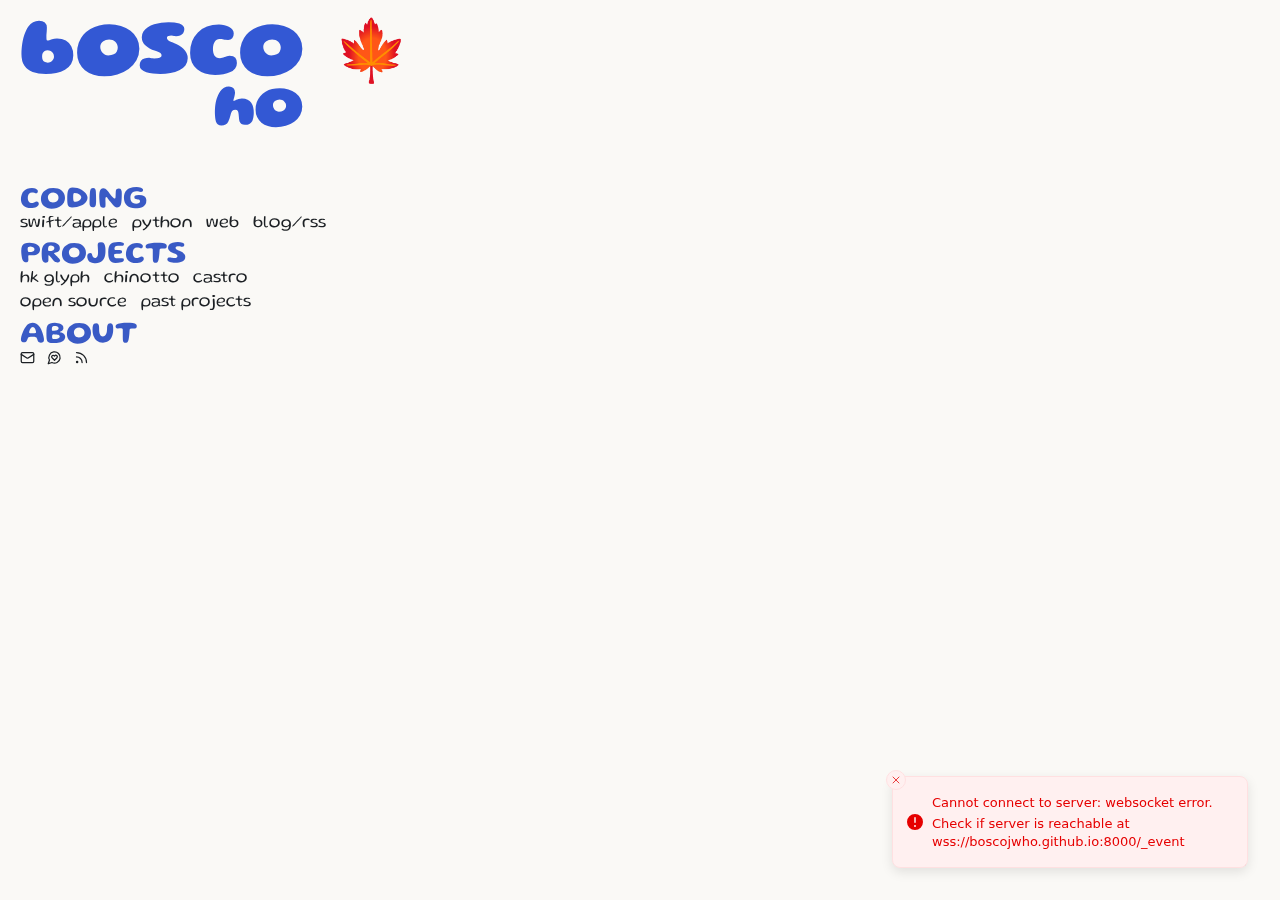
==== index.html @ 81e2dc82 "Build: (57b33b1) Merge branch 'main' into github-pages" ====
<!DOCTYPE html><html lang="en"><head><meta charSet="utf-8"/><meta name="viewport" content="width=device-width"/><title>Bosco Ho</title><meta content="favicon.ico" property="og:image"/><meta name="next-head-count" content="4"/><link rel="preload" href="/_next/static/css/ebbfed2ed36d7f3c.css" as="style" crossorigin=""/><link rel="stylesheet" href="/_next/static/css/ebbfed2ed36d7f3c.css" crossorigin="" data-n-g=""/><noscript data-n-css=""></noscript><script defer="" crossorigin="" nomodule="" src="/_next/static/chunks/polyfills-c67a75d1b6f99dc8.js"></script><script src="/_next/static/chunks/webpack-9438991024167ed9.js" defer="" crossorigin=""></script><script src="/_next/static/chunks/framework-2ac3ce78c144388a.js" defer="" crossorigin=""></script><script src="/_next/static/chunks/main-d7bcef5db986c4ba.js" defer="" crossorigin=""></script><script src="/_next/static/chunks/pages/_app-555538b13ff6ec01.js" defer="" crossorigin=""></script><script src="/_next/static/chunks/90477-3647fe7e5759cad0.js" defer="" crossorigin=""></script><script src="/_next/static/chunks/98216-4e7de3e15557d028.js" defer="" crossorigin=""></script><script src="/_next/static/chunks/pages/index-5db1dc24c82a177c.js" defer="" crossorigin=""></script><script src="/_next/static/oiy9Wl_I7NcU-DLYMD9tS/_buildManifest.js" defer="" crossorigin=""></script><script src="/_next/static/oiy9Wl_I7NcU-DLYMD9tS/_ssgManifest.js" defer="" crossorigin=""></script></head><body><div id="__next"><script>!function(){try{var d=document.documentElement,c=d.classList;c.remove('light','dark');var e=localStorage.getItem('chakra-ui-color-mode');if('system'===e||(!e&&false)){var t='(prefers-color-scheme: dark)',m=window.matchMedia(t);if(m.media!==t||m.matches){d.style.colorScheme = 'dark';c.add('dark')}else{d.style.colorScheme = 'light';c.add('light')}}else if(e){c.add(e|| '')}else{c.add('light')}if(e==='light'||e==='dark'||!e)d.style.colorScheme=e||'light'}catch(e){}}()</script><style data-emotion="css-global 1b7scut">:host,:root,[data-theme]{--chakra-ring-inset:var(--chakra-empty,/*!*/ /*!*/);--chakra-ring-offset-width:0px;--chakra-ring-offset-color:#fff;--chakra-ring-color:rgba(66, 153, 225, 0.6);--chakra-ring-offset-shadow:0 0 #0000;--chakra-ring-shadow:0 0 #0000;--chakra-space-x-reverse:0;--chakra-space-y-reverse:0;--chakra-colors-transparent:transparent;--chakra-colors-current:currentColor;--chakra-colors-black:#000000;--chakra-colors-white:#FFFFFF;--chakra-colors-whiteAlpha-50:rgba(255, 255, 255, 0.04);--chakra-colors-whiteAlpha-100:rgba(255, 255, 255, 0.06);--chakra-colors-whiteAlpha-200:rgba(255, 255, 255, 0.08);--chakra-colors-whiteAlpha-300:rgba(255, 255, 255, 0.16);--chakra-colors-whiteAlpha-400:rgba(255, 255, 255, 0.24);--chakra-colors-whiteAlpha-500:rgba(255, 255, 255, 0.36);--chakra-colors-whiteAlpha-600:rgba(255, 255, 255, 0.48);--chakra-colors-whiteAlpha-700:rgba(255, 255, 255, 0.64);--chakra-colors-whiteAlpha-800:rgba(255, 255, 255, 0.80);--chakra-colors-whiteAlpha-900:rgba(255, 255, 255, 0.92);--chakra-colors-blackAlpha-50:rgba(0, 0, 0, 0.04);--chakra-colors-blackAlpha-100:rgba(0, 0, 0, 0.06);--chakra-colors-blackAlpha-200:rgba(0, 0, 0, 0.08);--chakra-colors-blackAlpha-300:rgba(0, 0, 0, 0.16);--chakra-colors-blackAlpha-400:rgba(0, 0, 0, 0.24);--chakra-colors-blackAlpha-500:rgba(0, 0, 0, 0.36);--chakra-colors-blackAlpha-600:rgba(0, 0, 0, 0.48);--chakra-colors-blackAlpha-700:rgba(0, 0, 0, 0.64);--chakra-colors-blackAlpha-800:rgba(0, 0, 0, 0.80);--chakra-colors-blackAlpha-900:rgba(0, 0, 0, 0.92);--chakra-colors-gray-50:#F7FAFC;--chakra-colors-gray-100:#EDF2F7;--chakra-colors-gray-200:#E2E8F0;--chakra-colors-gray-300:#CBD5E0;--chakra-colors-gray-400:#A0AEC0;--chakra-colors-gray-500:#718096;--chakra-colors-gray-600:#4A5568;--chakra-colors-gray-700:#2D3748;--chakra-colors-gray-800:#1A202C;--chakra-colors-gray-900:#171923;--chakra-colors-red-50:#FFF5F5;--chakra-colors-red-100:#FED7D7;--chakra-colors-red-200:#FEB2B2;--chakra-colors-red-300:#FC8181;--chakra-colors-red-400:#F56565;--chakra-colors-red-500:#E53E3E;--chakra-colors-red-600:#C53030;--chakra-colors-red-700:#9B2C2C;--chakra-colors-red-800:#822727;--chakra-colors-red-900:#63171B;--chakra-colors-orange-50:#FFFAF0;--chakra-colors-orange-100:#FEEBC8;--chakra-colors-orange-200:#FBD38D;--chakra-colors-orange-300:#F6AD55;--chakra-colors-orange-400:#ED8936;--chakra-colors-orange-500:#DD6B20;--chakra-colors-orange-600:#C05621;--chakra-colors-orange-700:#9C4221;--chakra-colors-orange-800:#7B341E;--chakra-colors-orange-900:#652B19;--chakra-colors-yellow-50:#FFFFF0;--chakra-colors-yellow-100:#FEFCBF;--chakra-colors-yellow-200:#FAF089;--chakra-colors-yellow-300:#F6E05E;--chakra-colors-yellow-400:#ECC94B;--chakra-colors-yellow-500:#D69E2E;--chakra-colors-yellow-600:#B7791F;--chakra-colors-yellow-700:#975A16;--chakra-colors-yellow-800:#744210;--chakra-colors-yellow-900:#5F370E;--chakra-colors-green-50:#F0FFF4;--chakra-colors-green-100:#C6F6D5;--chakra-colors-green-200:#9AE6B4;--chakra-colors-green-300:#68D391;--chakra-colors-green-400:#48BB78;--chakra-colors-green-500:#38A169;--chakra-colors-green-600:#2F855A;--chakra-colors-green-700:#276749;--chakra-colors-green-800:#22543D;--chakra-colors-green-900:#1C4532;--chakra-colors-teal-50:#E6FFFA;--chakra-colors-teal-100:#B2F5EA;--chakra-colors-teal-200:#81E6D9;--chakra-colors-teal-300:#4FD1C5;--chakra-colors-teal-400:#38B2AC;--chakra-colors-teal-500:#319795;--chakra-colors-teal-600:#2C7A7B;--chakra-colors-teal-700:#285E61;--chakra-colors-teal-800:#234E52;--chakra-colors-teal-900:#1D4044;--chakra-colors-blue-50:#ebf8ff;--chakra-colors-blue-100:#bee3f8;--chakra-colors-blue-200:#90cdf4;--chakra-colors-blue-300:#63b3ed;--chakra-colors-blue-400:#4299e1;--chakra-colors-blue-500:#3182ce;--chakra-colors-blue-600:#2b6cb0;--chakra-colors-blue-700:#2c5282;--chakra-colors-blue-800:#2a4365;--chakra-colors-blue-900:#1A365D;--chakra-colors-cyan-50:#EDFDFD;--chakra-colors-cyan-100:#C4F1F9;--chakra-colors-cyan-200:#9DECF9;--chakra-colors-cyan-300:#76E4F7;--chakra-colors-cyan-400:#0BC5EA;--chakra-colors-cyan-500:#00B5D8;--chakra-colors-cyan-600:#00A3C4;--chakra-colors-cyan-700:#0987A0;--chakra-colors-cyan-800:#086F83;--chakra-colors-cyan-900:#065666;--chakra-colors-purple-50:#FAF5FF;--chakra-colors-purple-100:#E9D8FD;--chakra-colors-purple-200:#D6BCFA;--chakra-colors-purple-300:#B794F4;--chakra-colors-purple-400:#9F7AEA;--chakra-colors-purple-500:#805AD5;--chakra-colors-purple-600:#6B46C1;--chakra-colors-purple-700:#553C9A;--chakra-colors-purple-800:#44337A;--chakra-colors-purple-900:#322659;--chakra-colors-pink-50:#FFF5F7;--chakra-colors-pink-100:#FED7E2;--chakra-colors-pink-200:#FBB6CE;--chakra-colors-pink-300:#F687B3;--chakra-colors-pink-400:#ED64A6;--chakra-colors-pink-500:#D53F8C;--chakra-colors-pink-600:#B83280;--chakra-colors-pink-700:#97266D;--chakra-colors-pink-800:#702459;--chakra-colors-pink-900:#521B41;--chakra-colors-linkedin-50:#E8F4F9;--chakra-colors-linkedin-100:#CFEDFB;--chakra-colors-linkedin-200:#9BDAF3;--chakra-colors-linkedin-300:#68C7EC;--chakra-colors-linkedin-400:#34B3E4;--chakra-colors-linkedin-500:#00A0DC;--chakra-colors-linkedin-600:#008CC9;--chakra-colors-linkedin-700:#0077B5;--chakra-colors-linkedin-800:#005E93;--chakra-colors-linkedin-900:#004471;--chakra-colors-facebook-50:#E8F4F9;--chakra-colors-facebook-100:#D9DEE9;--chakra-colors-facebook-200:#B7C2DA;--chakra-colors-facebook-300:#6482C0;--chakra-colors-facebook-400:#4267B2;--chakra-colors-facebook-500:#385898;--chakra-colors-facebook-600:#314E89;--chakra-colors-facebook-700:#29487D;--chakra-colors-facebook-800:#223B67;--chakra-colors-facebook-900:#1E355B;--chakra-colors-messenger-50:#D0E6FF;--chakra-colors-messenger-100:#B9DAFF;--chakra-colors-messenger-200:#A2CDFF;--chakra-colors-messenger-300:#7AB8FF;--chakra-colors-messenger-400:#2E90FF;--chakra-colors-messenger-500:#0078FF;--chakra-colors-messenger-600:#0063D1;--chakra-colors-messenger-700:#0052AC;--chakra-colors-messenger-800:#003C7E;--chakra-colors-messenger-900:#002C5C;--chakra-colors-whatsapp-50:#dffeec;--chakra-colors-whatsapp-100:#b9f5d0;--chakra-colors-whatsapp-200:#90edb3;--chakra-colors-whatsapp-300:#65e495;--chakra-colors-whatsapp-400:#3cdd78;--chakra-colors-whatsapp-500:#22c35e;--chakra-colors-whatsapp-600:#179848;--chakra-colors-whatsapp-700:#0c6c33;--chakra-colors-whatsapp-800:#01421c;--chakra-colors-whatsapp-900:#001803;--chakra-colors-twitter-50:#E5F4FD;--chakra-colors-twitter-100:#C8E9FB;--chakra-colors-twitter-200:#A8DCFA;--chakra-colors-twitter-300:#83CDF7;--chakra-colors-twitter-400:#57BBF5;--chakra-colors-twitter-500:#1DA1F2;--chakra-colors-twitter-600:#1A94DA;--chakra-colors-twitter-700:#1681BF;--chakra-colors-twitter-800:#136B9E;--chakra-colors-twitter-900:#0D4D71;--chakra-colors-telegram-50:#E3F2F9;--chakra-colors-telegram-100:#C5E4F3;--chakra-colors-telegram-200:#A2D4EC;--chakra-colors-telegram-300:#7AC1E4;--chakra-colors-telegram-400:#47A9DA;--chakra-colors-telegram-500:#0088CC;--chakra-colors-telegram-600:#007AB8;--chakra-colors-telegram-700:#006BA1;--chakra-colors-telegram-800:#005885;--chakra-colors-telegram-900:#003F5E;--chakra-borders-none:0;--chakra-borders-1px:1px solid;--chakra-borders-2px:2px solid;--chakra-borders-4px:4px solid;--chakra-borders-8px:8px solid;--chakra-fonts-heading:-apple-system,BlinkMacSystemFont,"Segoe UI",Helvetica,Arial,sans-serif,"Apple Color Emoji","Segoe UI Emoji","Segoe UI Symbol";--chakra-fonts-body:-apple-system,BlinkMacSystemFont,"Segoe UI",Helvetica,Arial,sans-serif,"Apple Color Emoji","Segoe UI Emoji","Segoe UI Symbol";--chakra-fonts-mono:SFMono-Regular,Menlo,Monaco,Consolas,"Liberation Mono","Courier New",monospace;--chakra-fontSizes-3xs:0.45rem;--chakra-fontSizes-2xs:0.625rem;--chakra-fontSizes-xs:0.75rem;--chakra-fontSizes-sm:0.875rem;--chakra-fontSizes-md:1rem;--chakra-fontSizes-lg:1.125rem;--chakra-fontSizes-xl:1.25rem;--chakra-fontSizes-2xl:1.5rem;--chakra-fontSizes-3xl:1.875rem;--chakra-fontSizes-4xl:2.25rem;--chakra-fontSizes-5xl:3rem;--chakra-fontSizes-6xl:3.75rem;--chakra-fontSizes-7xl:4.5rem;--chakra-fontSizes-8xl:6rem;--chakra-fontSizes-9xl:8rem;--chakra-fontWeights-hairline:100;--chakra-fontWeights-thin:200;--chakra-fontWeights-light:300;--chakra-fontWeights-normal:400;--chakra-fontWeights-medium:500;--chakra-fontWeights-semibold:600;--chakra-fontWeights-bold:700;--chakra-fontWeights-extrabold:800;--chakra-fontWeights-black:900;--chakra-letterSpacings-tighter:-0.05em;--chakra-letterSpacings-tight:-0.025em;--chakra-letterSpacings-normal:0;--chakra-letterSpacings-wide:0.025em;--chakra-letterSpacings-wider:0.05em;--chakra-letterSpacings-widest:0.1em;--chakra-lineHeights-3:.75rem;--chakra-lineHeights-4:1rem;--chakra-lineHeights-5:1.25rem;--chakra-lineHeights-6:1.5rem;--chakra-lineHeights-7:1.75rem;--chakra-lineHeights-8:2rem;--chakra-lineHeights-9:2.25rem;--chakra-lineHeights-10:2.5rem;--chakra-lineHeights-normal:normal;--chakra-lineHeights-none:1;--chakra-lineHeights-shorter:1.25;--chakra-lineHeights-short:1.375;--chakra-lineHeights-base:1.5;--chakra-lineHeights-tall:1.625;--chakra-lineHeights-taller:2;--chakra-radii-none:0;--chakra-radii-sm:0.125rem;--chakra-radii-base:0.25rem;--chakra-radii-md:0.375rem;--chakra-radii-lg:0.5rem;--chakra-radii-xl:0.75rem;--chakra-radii-2xl:1rem;--chakra-radii-3xl:1.5rem;--chakra-radii-full:9999px;--chakra-space-1:0.25rem;--chakra-space-2:0.5rem;--chakra-space-3:0.75rem;--chakra-space-4:1rem;--chakra-space-5:1.25rem;--chakra-space-6:1.5rem;--chakra-space-7:1.75rem;--chakra-space-8:2rem;--chakra-space-9:2.25rem;--chakra-space-10:2.5rem;--chakra-space-12:3rem;--chakra-space-14:3.5rem;--chakra-space-16:4rem;--chakra-space-20:5rem;--chakra-space-24:6rem;--chakra-space-28:7rem;--chakra-space-32:8rem;--chakra-space-36:9rem;--chakra-space-40:10rem;--chakra-space-44:11rem;--chakra-space-48:12rem;--chakra-space-52:13rem;--chakra-space-56:14rem;--chakra-space-60:15rem;--chakra-space-64:16rem;--chakra-space-72:18rem;--chakra-space-80:20rem;--chakra-space-96:24rem;--chakra-space-px:1px;--chakra-space-0-5:0.125rem;--chakra-space-1-5:0.375rem;--chakra-space-2-5:0.625rem;--chakra-space-3-5:0.875rem;--chakra-shadows-xs:0 0 0 1px rgba(0, 0, 0, 0.05);--chakra-shadows-sm:0 1px 2px 0 rgba(0, 0, 0, 0.05);--chakra-shadows-base:0 1px 3px 0 rgba(0, 0, 0, 0.1),0 1px 2px 0 rgba(0, 0, 0, 0.06);--chakra-shadows-md:0 4px 6px -1px rgba(0, 0, 0, 0.1),0 2px 4px -1px rgba(0, 0, 0, 0.06);--chakra-shadows-lg:0 10px 15px -3px rgba(0, 0, 0, 0.1),0 4px 6px -2px rgba(0, 0, 0, 0.05);--chakra-shadows-xl:0 20px 25px -5px rgba(0, 0, 0, 0.1),0 10px 10px -5px rgba(0, 0, 0, 0.04);--chakra-shadows-2xl:0 25px 50px -12px rgba(0, 0, 0, 0.25);--chakra-shadows-outline:0 0 0 3px rgba(66, 153, 225, 0.6);--chakra-shadows-inner:inset 0 2px 4px 0 rgba(0,0,0,0.06);--chakra-shadows-none:none;--chakra-shadows-dark-lg:rgba(0, 0, 0, 0.1) 0px 0px 0px 1px,rgba(0, 0, 0, 0.2) 0px 5px 10px,rgba(0, 0, 0, 0.4) 0px 15px 40px;--chakra-sizes-1:0.25rem;--chakra-sizes-2:0.5rem;--chakra-sizes-3:0.75rem;--chakra-sizes-4:1rem;--chakra-sizes-5:1.25rem;--chakra-sizes-6:1.5rem;--chakra-sizes-7:1.75rem;--chakra-sizes-8:2rem;--chakra-sizes-9:2.25rem;--chakra-sizes-10:2.5rem;--chakra-sizes-12:3rem;--chakra-sizes-14:3.5rem;--chakra-sizes-16:4rem;--chakra-sizes-20:5rem;--chakra-sizes-24:6rem;--chakra-sizes-28:7rem;--chakra-sizes-32:8rem;--chakra-sizes-36:9rem;--chakra-sizes-40:10rem;--chakra-sizes-44:11rem;--chakra-sizes-48:12rem;--chakra-sizes-52:13rem;--chakra-sizes-56:14rem;--chakra-sizes-60:15rem;--chakra-sizes-64:16rem;--chakra-sizes-72:18rem;--chakra-sizes-80:20rem;--chakra-sizes-96:24rem;--chakra-sizes-px:1px;--chakra-sizes-0-5:0.125rem;--chakra-sizes-1-5:0.375rem;--chakra-sizes-2-5:0.625rem;--chakra-sizes-3-5:0.875rem;--chakra-sizes-max:max-content;--chakra-sizes-min:min-content;--chakra-sizes-full:100%;--chakra-sizes-3xs:14rem;--chakra-sizes-2xs:16rem;--chakra-sizes-xs:20rem;--chakra-sizes-sm:24rem;--chakra-sizes-md:28rem;--chakra-sizes-lg:32rem;--chakra-sizes-xl:36rem;--chakra-sizes-2xl:42rem;--chakra-sizes-3xl:48rem;--chakra-sizes-4xl:56rem;--chakra-sizes-5xl:64rem;--chakra-sizes-6xl:72rem;--chakra-sizes-7xl:80rem;--chakra-sizes-8xl:90rem;--chakra-sizes-prose:60ch;--chakra-sizes-container-sm:640px;--chakra-sizes-container-md:768px;--chakra-sizes-container-lg:1024px;--chakra-sizes-container-xl:1280px;--chakra-zIndices-hide:-1;--chakra-zIndices-auto:auto;--chakra-zIndices-base:0;--chakra-zIndices-docked:10;--chakra-zIndices-dropdown:1000;--chakra-zIndices-sticky:1100;--chakra-zIndices-banner:1200;--chakra-zIndices-overlay:1300;--chakra-zIndices-modal:1400;--chakra-zIndices-popover:1500;--chakra-zIndices-skipLink:1600;--chakra-zIndices-toast:1700;--chakra-zIndices-tooltip:1800;--chakra-transition-property-common:background-color,border-color,color,fill,stroke,opacity,box-shadow,transform;--chakra-transition-property-colors:background-color,border-color,color,fill,stroke;--chakra-transition-property-dimensions:width,height;--chakra-transition-property-position:left,right,top,bottom;--chakra-transition-property-background:background-color,background-image,background-position;--chakra-transition-easing-ease-in:cubic-bezier(0.4, 0, 1, 1);--chakra-transition-easing-ease-out:cubic-bezier(0, 0, 0.2, 1);--chakra-transition-easing-ease-in-out:cubic-bezier(0.4, 0, 0.2, 1);--chakra-transition-duration-ultra-fast:50ms;--chakra-transition-duration-faster:100ms;--chakra-transition-duration-fast:150ms;--chakra-transition-duration-normal:200ms;--chakra-transition-duration-slow:300ms;--chakra-transition-duration-slower:400ms;--chakra-transition-duration-ultra-slow:500ms;--chakra-blur-none:0;--chakra-blur-sm:4px;--chakra-blur-base:8px;--chakra-blur-md:12px;--chakra-blur-lg:16px;--chakra-blur-xl:24px;--chakra-blur-2xl:40px;--chakra-blur-3xl:64px;--chakra-breakpoints-base:0em;--chakra-breakpoints-sm:30em;--chakra-breakpoints-md:48em;--chakra-breakpoints-lg:62em;--chakra-breakpoints-xl:80em;--chakra-breakpoints-2xl:96em;}.chakra-ui-light :host:not([data-theme]),.chakra-ui-light :root:not([data-theme]),.chakra-ui-light [data-theme]:not([data-theme]),[data-theme=light] :host:not([data-theme]),[data-theme=light] :root:not([data-theme]),[data-theme=light] [data-theme]:not([data-theme]),:host[data-theme=light],:root[data-theme=light],[data-theme][data-theme=light]{--chakra-colors-chakra-body-text:var(--chakra-colors-gray-800);--chakra-colors-chakra-body-bg:var(--chakra-colors-white);--chakra-colors-chakra-border-color:var(--chakra-colors-gray-200);--chakra-colors-chakra-inverse-text:var(--chakra-colors-white);--chakra-colors-chakra-subtle-bg:var(--chakra-colors-gray-100);--chakra-colors-chakra-subtle-text:var(--chakra-colors-gray-600);--chakra-colors-chakra-placeholder-color:var(--chakra-colors-gray-500);}.chakra-ui-dark :host:not([data-theme]),.chakra-ui-dark :root:not([data-theme]),.chakra-ui-dark [data-theme]:not([data-theme]),[data-theme=dark] :host:not([data-theme]),[data-theme=dark] :root:not([data-theme]),[data-theme=dark] [data-theme]:not([data-theme]),:host[data-theme=dark],:root[data-theme=dark],[data-theme][data-theme=dark]{--chakra-colors-chakra-body-text:var(--chakra-colors-whiteAlpha-900);--chakra-colors-chakra-body-bg:var(--chakra-colors-gray-800);--chakra-colors-chakra-border-color:var(--chakra-colors-whiteAlpha-300);--chakra-colors-chakra-inverse-text:var(--chakra-colors-gray-800);--chakra-colors-chakra-subtle-bg:var(--chakra-colors-gray-700);--chakra-colors-chakra-subtle-text:var(--chakra-colors-gray-400);--chakra-colors-chakra-placeholder-color:var(--chakra-colors-whiteAlpha-400);}</style><style data-emotion="css-global fubdgu">html{line-height:1.5;-webkit-text-size-adjust:100%;font-family:system-ui,sans-serif;-webkit-font-smoothing:antialiased;text-rendering:optimizeLegibility;-moz-osx-font-smoothing:grayscale;touch-action:manipulation;}body{position:relative;min-height:100%;margin:0;font-feature-settings:"kern";}:where(*, *::before, *::after){border-width:0;border-style:solid;box-sizing:border-box;word-wrap:break-word;}main{display:block;}hr{border-top-width:1px;box-sizing:content-box;height:0;overflow:visible;}:where(pre, code, kbd,samp){font-family:SFMono-Regular,Menlo,Monaco,Consolas,monospace;font-size:1em;}a{background-color:transparent;color:inherit;-webkit-text-decoration:inherit;text-decoration:inherit;}abbr[title]{border-bottom:none;-webkit-text-decoration:underline;text-decoration:underline;-webkit-text-decoration:underline dotted;-webkit-text-decoration:underline dotted;text-decoration:underline dotted;}:where(b, strong){font-weight:bold;}small{font-size:80%;}:where(sub,sup){font-size:75%;line-height:0;position:relative;vertical-align:baseline;}sub{bottom:-0.25em;}sup{top:-0.5em;}img{border-style:none;}:where(button, input, optgroup, select, textarea){font-family:inherit;font-size:100%;line-height:1.15;margin:0;}:where(button, input){overflow:visible;}:where(button, select){text-transform:none;}:where(
          button::-moz-focus-inner,
          [type="button"]::-moz-focus-inner,
          [type="reset"]::-moz-focus-inner,
          [type="submit"]::-moz-focus-inner
        ){border-style:none;padding:0;}fieldset{padding:0.35em 0.75em 0.625em;}legend{box-sizing:border-box;color:inherit;display:table;max-width:100%;padding:0;white-space:normal;}progress{vertical-align:baseline;}textarea{overflow:auto;}:where([type="checkbox"], [type="radio"]){box-sizing:border-box;padding:0;}input[type="number"]::-webkit-inner-spin-button,input[type="number"]::-webkit-outer-spin-button{-webkit-appearance:none!important;}input[type="number"]{-moz-appearance:textfield;}input[type="search"]{-webkit-appearance:textfield;outline-offset:-2px;}input[type="search"]::-webkit-search-decoration{-webkit-appearance:none!important;}::-webkit-file-upload-button{-webkit-appearance:button;font:inherit;}details{display:block;}summary{display:-webkit-box;display:-webkit-list-item;display:-ms-list-itembox;display:list-item;}template{display:none;}[hidden]{display:none!important;}:where(
          blockquote,
          dl,
          dd,
          h1,
          h2,
          h3,
          h4,
          h5,
          h6,
          hr,
          figure,
          p,
          pre
        ){margin:0;}button{background:transparent;padding:0;}fieldset{margin:0;padding:0;}:where(ol, ul){margin:0;padding:0;}textarea{resize:vertical;}:where(button, [role="button"]){cursor:pointer;}button::-moz-focus-inner{border:0!important;}table{border-collapse:collapse;}:where(h1, h2, h3, h4, h5, h6){font-size:inherit;font-weight:inherit;}:where(button, input, optgroup, select, textarea){padding:0;line-height:inherit;color:inherit;}:where(img, svg, video, canvas, audio, iframe, embed, object){display:block;}:where(img, video){max-width:100%;height:auto;}[data-js-focus-visible] :focus:not([data-focus-visible-added]):not(
          [data-focus-visible-disabled]
        ){outline:none;box-shadow:none;}select::-ms-expand{display:none;}:root,:host{--chakra-vh:100vh;}@supports (height: -webkit-fill-available){:root,:host{--chakra-vh:-webkit-fill-available;}}@supports (height: -moz-fill-available){:root,:host{--chakra-vh:-moz-fill-available;}}@supports (height: 100dvh){:root,:host{--chakra-vh:100dvh;}}</style><style data-emotion="css-global ic6gy8">body{font-family:var(--chakra-fonts-body);color:var(--chakra-colors-chakra-body-text);background:var(--chakra-colors-chakra-body-bg);transition-property:background-color;transition-duration:var(--chakra-transition-duration-normal);line-height:var(--chakra-lineHeights-base);}*::-webkit-input-placeholder{color:var(--chakra-colors-chakra-placeholder-color);}*::-moz-placeholder{color:var(--chakra-colors-chakra-placeholder-color);}*:-ms-input-placeholder{color:var(--chakra-colors-chakra-placeholder-color);}*::placeholder{color:var(--chakra-colors-chakra-placeholder-color);}*,*::before,::after{border-color:var(--chakra-colors-chakra-border-color);}</style><div data-is-root-theme="true" data-accent-color="indigo" data-gray-color="slate" data-has-background="true" data-panel-background="translucent" data-radius="large" data-scaling="100%" class="radix-themes css-0"><style data-emotion="css 17rg0dp">.css-17rg0dp{position:fixed;width:100vw;height:0;}</style><div title="Connection Error: " class="css-17rg0dp"></div><style data-emotion="css 1wnmmvo">.css-1wnmmvo{background-color:#0D0D0D;}</style><div class="rt-Flex rt-r-jc-center rt-r-gap-2 css-1wnmmvo"><style data-emotion="css k86jr8">.css-k86jr8{background-color:rgba(13, 13, 13, 0.8);-webkit-backdrop-filter:blur(4px);backdrop-filter:blur(4px);width:100%;z-index:5;top:0px;position:fixed;-webkit-align-items:center;-webkit-box-align:center;-ms-flex-align:center;align-items:center;direction:column;}@media screen and (min-width: 0){.css-k86jr8{height:80px;display:-webkit-box;display:-webkit-flex;display:-ms-flexbox;display:flex;}}@media screen and (min-width: 30em){.css-k86jr8{height:80px;display:-webkit-box;display:-webkit-flex;display:-ms-flexbox;display:flex;}}@media screen and (min-width: 48em){.css-k86jr8{height:80px;display:-webkit-box;display:-webkit-flex;display:-ms-flexbox;display:flex;}}@media screen and (min-width: 62em){.css-k86jr8{height:0px;display:none;}}@media screen and (min-width: 80em){.css-k86jr8{height:0px;display:none;}}@media screen and (min-width: 96em){.css-k86jr8{height:0px;display:none;}}</style><div class="rt-Box css-k86jr8"><style data-emotion="css 1xopyz7">.css-1xopyz7{width:100%;margin-left:20px;margin-right:20px;margin-bottom:20px;}</style><div class="rt-Flex rt-r-ai-center css-1xopyz7"><style data-emotion="css 1macts">.css-1macts:hover{color:var(--accent-8);}</style><a data-accent-color="" class="rt-Text rt-reset rt-Link rt-underline-none css-1macts" href="/"><style data-emotion="css uh5xz5">.css-uh5xz5{margin-top:24px;color:var(--white-11);}</style><div class="rt-Flex rt-r-fd-column rt-r-ai-start rt-r-gap-0 rx-Stack css-uh5xz5"><style data-emotion="css 12uxr6z">.css-12uxr6z{text-align:right;font-family:Gluten;--default-font-family:Gluten;font-weight:800;font-size:36px;font-variation-settings:'slnt' 0;letter-spacing:-2px;color:var(--accent-10);line-height:0.8;width:100%;}.css-12uxr6z:hover{color:red;}</style><p class="rt-Text css-12uxr6z">bOSCO</p><p class="rt-Text css-12uxr6z">hO</p></div></a><style data-emotion="css 17xejub">.css-17xejub{-webkit-flex:1;-ms-flex:1;flex:1;justify-self:stretch;-webkit-align-self:stretch;-ms-flex-item-align:stretch;align-self:stretch;}</style><div class="rt-Flex css-17xejub"></div><button data-accent-color="" type="button" aria-haspopup="dialog" aria-expanded="false" aria-controls="radix-:R79l5t6:" data-state="closed" class="rt-reset rt-BaseButton rt-r-size-2 rt-variant-solid rt-Button"><style data-emotion="css svt5ra">.css-svt5ra{color:var(--current-color);}</style><svg xmlns="http://www.w3.org/2000/svg" width="24" height="24" viewBox="0 0 24 24" fill="none" stroke="currentColor" stroke-width="2" stroke-linecap="round" stroke-linejoin="round" class="lucide lucide-menu css-svt5ra"><line x1="4" x2="20" y1="12" y2="12"></line><line x1="4" x2="20" y1="6" y2="6"></line><line x1="4" x2="20" y1="18" y2="18"></line></svg></button><style data-emotion="css j3c6cm">.css-j3c6cm{background:#1E160F;}</style></div></div><style data-emotion="css oh5alb">.css-oh5alb{margin-left:20px;margin-right:20px;height:100%;min-height:100vh;width:100%;}</style><div class="rt-Flex rt-r-gap-4 css-oh5alb"><style data-emotion="css 5lt7ny">.css-5lt7ny{height:100%;-webkit-flex-shrink:0;-ms-flex-negative:0;flex-shrink:0;}@media screen and (min-width: 0){.css-5lt7ny{margin-top:80px;width:0%;display:none;}}@media screen and (min-width: 30em){.css-5lt7ny{margin-top:80px;width:0%;display:none;}}@media screen and (min-width: 48em){.css-5lt7ny{margin-top:80px;width:0%;display:none;}}@media screen and (min-width: 62em){.css-5lt7ny{margin-top:0px;width:34%;display:-webkit-box;display:-webkit-flex;display:-ms-flexbox;display:flex;}}@media screen and (min-width: 80em){.css-5lt7ny{margin-top:0px;width:24%;display:-webkit-box;display:-webkit-flex;display:-ms-flexbox;display:flex;}}@media screen and (min-width: 96em){.css-5lt7ny{margin-top:0px;width:24%;display:-webkit-box;display:-webkit-flex;display:-ms-flexbox;display:flex;}}</style><div class="rt-Box css-5lt7ny"><style data-emotion="css av9s64">.css-av9s64{position:fixed;}@media screen and (min-width: 0){.css-av9s64{width:0%;}}@media screen and (min-width: 30em){.css-av9s64{width:0%;}}@media screen and (min-width: 48em){.css-av9s64{width:0%;}}@media screen and (min-width: 62em){.css-av9s64{width:34%;}}@media screen and (min-width: 80em){.css-av9s64{width:24%;}}@media screen and (min-width: 96em){.css-av9s64{width:24%;}}</style><div class="rt-Flex rt-r-fd-column rt-r-ai-start rt-r-gap-2 rx-Stack css-av9s64"><a data-accent-color="" class="rt-Text rt-reset rt-Link rt-underline-none css-1macts" href="/"><div class="rt-Flex rt-r-fd-column rt-r-ai-start rt-r-gap-0 rx-Stack css-uh5xz5"><style data-emotion="css 7n3053">.css-7n3053{text-align:right;font-family:Gluten;--default-font-family:Gluten;font-weight:800;font-size:80px;font-variation-settings:'slnt' 0;letter-spacing:-2px;color:var(--accent-10);line-height:0.8;width:100%;}.css-7n3053:hover{color:red;}</style><p class="rt-Text css-7n3053">bOSCO</p><style data-emotion="css 1ahoyeb">.css-1ahoyeb{text-align:right;font-family:Gluten;--default-font-family:Gluten;font-weight:800;font-size:60px;font-variation-settings:'slnt' 0;letter-spacing:-2px;color:var(--accent-10);line-height:0.8;width:100%;}.css-1ahoyeb:hover{color:red;}</style><p class="rt-Text css-1ahoyeb">hO</p></div></a><style data-emotion="css xgff9b">.css-xgff9b{height:32px;}</style><div class="rt-Box css-xgff9b"></div><style data-emotion="css 1q14crh">.css-1q14crh{margin-top:4px;margin-bottom:-6px;}@media screen and (min-width: 0){.css-1q14crh{width:0%;}}@media screen and (min-width: 30em){.css-1q14crh{width:0%;}}@media screen and (min-width: 48em){.css-1q14crh{width:0%;}}@media screen and (min-width: 62em){.css-1q14crh{width:34%;}}@media screen and (min-width: 80em){.css-1q14crh{width:24%;}}@media screen and (min-width: 96em){.css-1q14crh{width:24%;}}.css-1q14crh:hover{color:var(--accent-8);}</style><a data-accent-color="" class="rt-Text rt-reset rt-Link rt-underline-none css-1q14crh" href="/coding/"><style data-emotion="css k0m2g1">.css-k0m2g1{color:var(--white-11);width:100%;}</style><div class="rt-Flex rt-r-fd-row rt-r-ai-center rt-r-gap-3 rx-Stack css-k0m2g1"><style data-emotion="css 16w7ke4">.css-16w7ke4{font-family:Gluten;--default-font-family:Gluten;font-weight:600;font-size:2em;font-variation-settings:'slnt' 0;border-radius:4px;line-height:0.8;}.css-16w7ke4:hover{color:red;}</style><p class="rt-Text css-16w7ke4">CODING</p></div></a><style data-emotion="css i6bazn">.css-i6bazn{overflow:hidden;}</style><div class="chakra-wrap css-i6bazn"><style data-emotion="css 82txs4">.css-82txs4{--chakra-wrap-x-spacing:0.85em;--chakra-wrap-y-spacing:0.5rem;--wrap-x-spacing:calc(var(--chakra-wrap-x-spacing) / 2);--wrap-y-spacing:calc(var(--chakra-wrap-y-spacing) / 2);display:-webkit-box;display:-webkit-flex;display:-ms-flexbox;display:flex;-webkit-box-flex-wrap:wrap;-webkit-flex-wrap:wrap;-ms-flex-wrap:wrap;flex-wrap:wrap;-webkit-align-items:center;-webkit-box-align:center;-ms-flex-align:center;align-items:center;list-style-type:none;padding:0px;margin:calc(var(--wrap-y-spacing) * -1) calc(var(--wrap-x-spacing) * -1);}.css-82txs4>*:not(style){margin:var(--wrap-y-spacing) var(--wrap-x-spacing);}</style><ul class="chakra-wrap__list css-82txs4"><style data-emotion="css 1yp4ln">.css-1yp4ln{display:-webkit-box;display:-webkit-flex;display:-ms-flexbox;display:flex;-webkit-align-items:flex-start;-webkit-box-align:flex-start;-ms-flex-align:flex-start;align-items:flex-start;}</style><li class="chakra-wrap__listitem css-1yp4ln"><style data-emotion="css 1wmt769">.css-1wmt769{font-family:Gluten;--default-font-family:Gluten;font-weight:300;font-size:1.1em;font-variation-settings:'slnt' 0;line-height:0.9;}</style><p class="rt-Text css-1wmt769">swift/apple</p></li><li class="chakra-wrap__listitem css-1yp4ln"><p class="rt-Text css-1wmt769">python</p></li><li class="chakra-wrap__listitem css-1yp4ln"><p class="rt-Text css-1wmt769">web</p></li><li class="chakra-wrap__listitem css-1yp4ln"><p class="rt-Text css-1wmt769">blog/rss</p></li></ul></div><a data-accent-color="" class="rt-Text rt-reset rt-Link rt-underline-none css-1q14crh" href="/projects/"><div class="rt-Flex rt-r-fd-row rt-r-ai-center rt-r-gap-3 rx-Stack css-k0m2g1"><p class="rt-Text css-16w7ke4">PROJECTS</p></div></a><div class="chakra-wrap css-i6bazn"><ul class="chakra-wrap__list css-82txs4"><li class="chakra-wrap__listitem css-1yp4ln"><p class="rt-Text css-1wmt769">hk glyph</p></li><li class="chakra-wrap__listitem css-1yp4ln"><p class="rt-Text css-1wmt769">chinotto</p></li><li class="chakra-wrap__listitem css-1yp4ln"><p class="rt-Text css-1wmt769">castro</p></li><li class="chakra-wrap__listitem css-1yp4ln"><p class="rt-Text css-1wmt769">open source</p></li><li class="chakra-wrap__listitem css-1yp4ln"><p class="rt-Text css-1wmt769">past projects</p></li></ul></div><a data-accent-color="" class="rt-Text rt-reset rt-Link rt-underline-none css-1q14crh" href="/about/"><div class="rt-Flex rt-r-fd-row rt-r-ai-center rt-r-gap-3 rx-Stack css-k0m2g1"><p class="rt-Text css-16w7ke4">ABOUT</p></div></a><div class="rt-Flex rt-r-fd-row rt-r-ai-start rt-r-gap-3 rx-Stack"><div class="rt-Flex"><svg xmlns="http://www.w3.org/2000/svg" width="15" height="15" viewBox="0 0 24 24" fill="none" stroke="currentColor" stroke-width="2" stroke-linecap="round" stroke-linejoin="round" class="lucide lucide-mail css-svt5ra"><rect width="20" height="16" x="2" y="4" rx="2"></rect><path d="m22 7-8.97 5.7a1.94 1.94 0 0 1-2.06 0L2 7"></path></svg></div><div class="rt-Flex"><svg xmlns="http://www.w3.org/2000/svg" width="15" height="15" viewBox="0 0 24 24" fill="none" stroke="currentColor" stroke-width="2" stroke-linecap="round" stroke-linejoin="round" class="lucide lucide-message-circle-heart css-svt5ra"><path d="M7.9 20A9 9 0 1 0 4 16.1L2 22Z"></path><path d="M15.8 9.2a2.5 2.5 0 0 0-3.5 0l-.3.4-.35-.3a2.42 2.42 0 1 0-3.2 3.6l3.6 3.5 3.6-3.5c1.2-1.2 1.1-2.7.2-3.7"></path></svg></div><div class="rt-Flex"><svg xmlns="http://www.w3.org/2000/svg" width="15" height="15" viewBox="0 0 24 24" fill="none" stroke="currentColor" stroke-width="2" stroke-linecap="round" stroke-linejoin="round" class="lucide lucide-rss css-svt5ra"><path d="M4 11a9 9 0 0 1 9 9"></path><path d="M4 4a16 16 0 0 1 16 16"></path><circle cx="5" cy="19" r="1"></circle></svg></div></div></div></div><style data-emotion="css u4jbbr">.css-u4jbbr{height:100%;}@media screen and (min-width: 0){.css-u4jbbr{margin-top:80px;margin-bottom:80px;width:100%;}}@media screen and (min-width: 30em){.css-u4jbbr{margin-top:80px;margin-bottom:80px;width:100%;}}@media screen and (min-width: 48em){.css-u4jbbr{margin-top:80px;margin-bottom:80px;width:100%;}}@media screen and (min-width: 62em){.css-u4jbbr{margin-top:20px;margin-bottom:80px;width:66%;}}@media screen and (min-width: 80em){.css-u4jbbr{margin-top:20px;margin-bottom:80px;width:58%;}}@media screen and (min-width: 96em){.css-u4jbbr{margin-top:20px;margin-bottom:80px;width:58%;}}</style><div class="rt-Box css-u4jbbr"><div class="rt-Flex rt-r-fd-column rt-r-ai-start rt-r-gap-3 rx-Stack"><p class="rt-Text rt-r-size-9">🍁</p></div></div></div></div></div><span></span><span id="__chakra_env" hidden=""></span></div><script id="__NEXT_DATA__" type="application/json" crossorigin="">{"props":{"pageProps":{}},"page":"/","query":{},"buildId":"oiy9Wl_I7NcU-DLYMD9tS","nextExport":true,"autoExport":true,"isFallback":false,"scriptLoader":[]}</script></body></html>
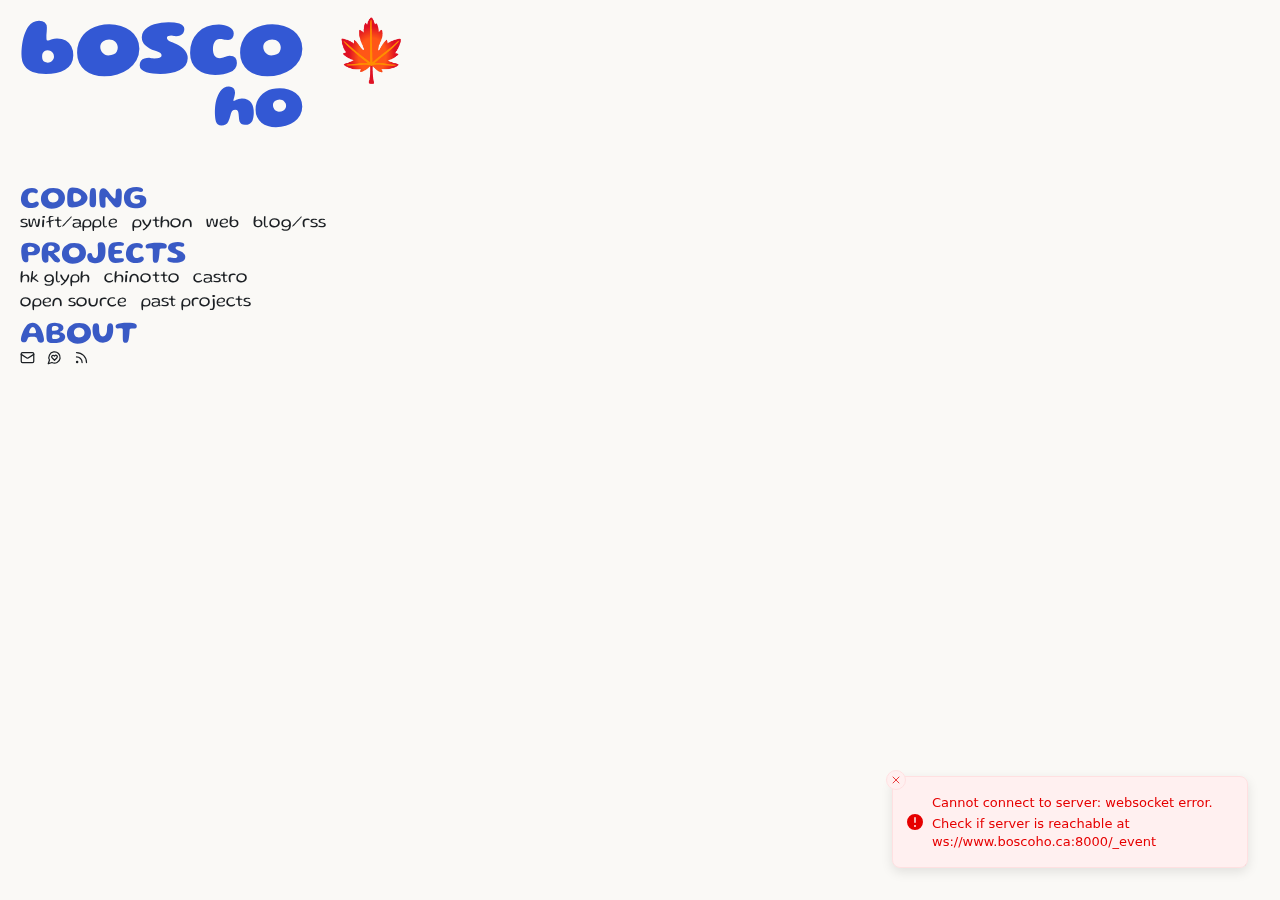
==== commit c928818a: "Build: (0a0e897) Merge branch 'main' into github-pages" ====
--- a/index.html
+++ b/index.html
@@ -1,4 +1,4 @@
-<!DOCTYPE html><html lang="en"><head><meta charSet="utf-8"/><meta name="viewport" content="width=device-width"/><title>Bosco Ho</title><meta content="favicon.ico" property="og:image"/><meta name="next-head-count" content="4"/><link rel="preload" href="/_next/static/css/ebbfed2ed36d7f3c.css" as="style" crossorigin=""/><link rel="stylesheet" href="/_next/static/css/ebbfed2ed36d7f3c.css" crossorigin="" data-n-g=""/><noscript data-n-css=""></noscript><script defer="" crossorigin="" nomodule="" src="/_next/static/chunks/polyfills-c67a75d1b6f99dc8.js"></script><script src="/_next/static/chunks/webpack-9438991024167ed9.js" defer="" crossorigin=""></script><script src="/_next/static/chunks/framework-2ac3ce78c144388a.js" defer="" crossorigin=""></script><script src="/_next/static/chunks/main-d7bcef5db986c4ba.js" defer="" crossorigin=""></script><script src="/_next/static/chunks/pages/_app-555538b13ff6ec01.js" defer="" crossorigin=""></script><script src="/_next/static/chunks/90477-3647fe7e5759cad0.js" defer="" crossorigin=""></script><script src="/_next/static/chunks/98216-4e7de3e15557d028.js" defer="" crossorigin=""></script><script src="/_next/static/chunks/pages/index-5db1dc24c82a177c.js" defer="" crossorigin=""></script><script src="/_next/static/oiy9Wl_I7NcU-DLYMD9tS/_buildManifest.js" defer="" crossorigin=""></script><script src="/_next/static/oiy9Wl_I7NcU-DLYMD9tS/_ssgManifest.js" defer="" crossorigin=""></script></head><body><div id="__next"><script>!function(){try{var d=document.documentElement,c=d.classList;c.remove('light','dark');var e=localStorage.getItem('chakra-ui-color-mode');if('system'===e||(!e&&false)){var t='(prefers-color-scheme: dark)',m=window.matchMedia(t);if(m.media!==t||m.matches){d.style.colorScheme = 'dark';c.add('dark')}else{d.style.colorScheme = 'light';c.add('light')}}else if(e){c.add(e|| '')}else{c.add('light')}if(e==='light'||e==='dark'||!e)d.style.colorScheme=e||'light'}catch(e){}}()</script><style data-emotion="css-global 1b7scut">:host,:root,[data-theme]{--chakra-ring-inset:var(--chakra-empty,/*!*/ /*!*/);--chakra-ring-offset-width:0px;--chakra-ring-offset-color:#fff;--chakra-ring-color:rgba(66, 153, 225, 0.6);--chakra-ring-offset-shadow:0 0 #0000;--chakra-ring-shadow:0 0 #0000;--chakra-space-x-reverse:0;--chakra-space-y-reverse:0;--chakra-colors-transparent:transparent;--chakra-colors-current:currentColor;--chakra-colors-black:#000000;--chakra-colors-white:#FFFFFF;--chakra-colors-whiteAlpha-50:rgba(255, 255, 255, 0.04);--chakra-colors-whiteAlpha-100:rgba(255, 255, 255, 0.06);--chakra-colors-whiteAlpha-200:rgba(255, 255, 255, 0.08);--chakra-colors-whiteAlpha-300:rgba(255, 255, 255, 0.16);--chakra-colors-whiteAlpha-400:rgba(255, 255, 255, 0.24);--chakra-colors-whiteAlpha-500:rgba(255, 255, 255, 0.36);--chakra-colors-whiteAlpha-600:rgba(255, 255, 255, 0.48);--chakra-colors-whiteAlpha-700:rgba(255, 255, 255, 0.64);--chakra-colors-whiteAlpha-800:rgba(255, 255, 255, 0.80);--chakra-colors-whiteAlpha-900:rgba(255, 255, 255, 0.92);--chakra-colors-blackAlpha-50:rgba(0, 0, 0, 0.04);--chakra-colors-blackAlpha-100:rgba(0, 0, 0, 0.06);--chakra-colors-blackAlpha-200:rgba(0, 0, 0, 0.08);--chakra-colors-blackAlpha-300:rgba(0, 0, 0, 0.16);--chakra-colors-blackAlpha-400:rgba(0, 0, 0, 0.24);--chakra-colors-blackAlpha-500:rgba(0, 0, 0, 0.36);--chakra-colors-blackAlpha-600:rgba(0, 0, 0, 0.48);--chakra-colors-blackAlpha-700:rgba(0, 0, 0, 0.64);--chakra-colors-blackAlpha-800:rgba(0, 0, 0, 0.80);--chakra-colors-blackAlpha-900:rgba(0, 0, 0, 0.92);--chakra-colors-gray-50:#F7FAFC;--chakra-colors-gray-100:#EDF2F7;--chakra-colors-gray-200:#E2E8F0;--chakra-colors-gray-300:#CBD5E0;--chakra-colors-gray-400:#A0AEC0;--chakra-colors-gray-500:#718096;--chakra-colors-gray-600:#4A5568;--chakra-colors-gray-700:#2D3748;--chakra-colors-gray-800:#1A202C;--chakra-colors-gray-900:#171923;--chakra-colors-red-50:#FFF5F5;--chakra-colors-red-100:#FED7D7;--chakra-colors-red-200:#FEB2B2;--chakra-colors-red-300:#FC8181;--chakra-colors-red-400:#F56565;--chakra-colors-red-500:#E53E3E;--chakra-colors-red-600:#C53030;--chakra-colors-red-700:#9B2C2C;--chakra-colors-red-800:#822727;--chakra-colors-red-900:#63171B;--chakra-colors-orange-50:#FFFAF0;--chakra-colors-orange-100:#FEEBC8;--chakra-colors-orange-200:#FBD38D;--chakra-colors-orange-300:#F6AD55;--chakra-colors-orange-400:#ED8936;--chakra-colors-orange-500:#DD6B20;--chakra-colors-orange-600:#C05621;--chakra-colors-orange-700:#9C4221;--chakra-colors-orange-800:#7B341E;--chakra-colors-orange-900:#652B19;--chakra-colors-yellow-50:#FFFFF0;--chakra-colors-yellow-100:#FEFCBF;--chakra-colors-yellow-200:#FAF089;--chakra-colors-yellow-300:#F6E05E;--chakra-colors-yellow-400:#ECC94B;--chakra-colors-yellow-500:#D69E2E;--chakra-colors-yellow-600:#B7791F;--chakra-colors-yellow-700:#975A16;--chakra-colors-yellow-800:#744210;--chakra-colors-yellow-900:#5F370E;--chakra-colors-green-50:#F0FFF4;--chakra-colors-green-100:#C6F6D5;--chakra-colors-green-200:#9AE6B4;--chakra-colors-green-300:#68D391;--chakra-colors-green-400:#48BB78;--chakra-colors-green-500:#38A169;--chakra-colors-green-600:#2F855A;--chakra-colors-green-700:#276749;--chakra-colors-green-800:#22543D;--chakra-colors-green-900:#1C4532;--chakra-colors-teal-50:#E6FFFA;--chakra-colors-teal-100:#B2F5EA;--chakra-colors-teal-200:#81E6D9;--chakra-colors-teal-300:#4FD1C5;--chakra-colors-teal-400:#38B2AC;--chakra-colors-teal-500:#319795;--chakra-colors-teal-600:#2C7A7B;--chakra-colors-teal-700:#285E61;--chakra-colors-teal-800:#234E52;--chakra-colors-teal-900:#1D4044;--chakra-colors-blue-50:#ebf8ff;--chakra-colors-blue-100:#bee3f8;--chakra-colors-blue-200:#90cdf4;--chakra-colors-blue-300:#63b3ed;--chakra-colors-blue-400:#4299e1;--chakra-colors-blue-500:#3182ce;--chakra-colors-blue-600:#2b6cb0;--chakra-colors-blue-700:#2c5282;--chakra-colors-blue-800:#2a4365;--chakra-colors-blue-900:#1A365D;--chakra-colors-cyan-50:#EDFDFD;--chakra-colors-cyan-100:#C4F1F9;--chakra-colors-cyan-200:#9DECF9;--chakra-colors-cyan-300:#76E4F7;--chakra-colors-cyan-400:#0BC5EA;--chakra-colors-cyan-500:#00B5D8;--chakra-colors-cyan-600:#00A3C4;--chakra-colors-cyan-700:#0987A0;--chakra-colors-cyan-800:#086F83;--chakra-colors-cyan-900:#065666;--chakra-colors-purple-50:#FAF5FF;--chakra-colors-purple-100:#E9D8FD;--chakra-colors-purple-200:#D6BCFA;--chakra-colors-purple-300:#B794F4;--chakra-colors-purple-400:#9F7AEA;--chakra-colors-purple-500:#805AD5;--chakra-colors-purple-600:#6B46C1;--chakra-colors-purple-700:#553C9A;--chakra-colors-purple-800:#44337A;--chakra-colors-purple-900:#322659;--chakra-colors-pink-50:#FFF5F7;--chakra-colors-pink-100:#FED7E2;--chakra-colors-pink-200:#FBB6CE;--chakra-colors-pink-300:#F687B3;--chakra-colors-pink-400:#ED64A6;--chakra-colors-pink-500:#D53F8C;--chakra-colors-pink-600:#B83280;--chakra-colors-pink-700:#97266D;--chakra-colors-pink-800:#702459;--chakra-colors-pink-900:#521B41;--chakra-colors-linkedin-50:#E8F4F9;--chakra-colors-linkedin-100:#CFEDFB;--chakra-colors-linkedin-200:#9BDAF3;--chakra-colors-linkedin-300:#68C7EC;--chakra-colors-linkedin-400:#34B3E4;--chakra-colors-linkedin-500:#00A0DC;--chakra-colors-linkedin-600:#008CC9;--chakra-colors-linkedin-700:#0077B5;--chakra-colors-linkedin-800:#005E93;--chakra-colors-linkedin-900:#004471;--chakra-colors-facebook-50:#E8F4F9;--chakra-colors-facebook-100:#D9DEE9;--chakra-colors-facebook-200:#B7C2DA;--chakra-colors-facebook-300:#6482C0;--chakra-colors-facebook-400:#4267B2;--chakra-colors-facebook-500:#385898;--chakra-colors-facebook-600:#314E89;--chakra-colors-facebook-700:#29487D;--chakra-colors-facebook-800:#223B67;--chakra-colors-facebook-900:#1E355B;--chakra-colors-messenger-50:#D0E6FF;--chakra-colors-messenger-100:#B9DAFF;--chakra-colors-messenger-200:#A2CDFF;--chakra-colors-messenger-300:#7AB8FF;--chakra-colors-messenger-400:#2E90FF;--chakra-colors-messenger-500:#0078FF;--chakra-colors-messenger-600:#0063D1;--chakra-colors-messenger-700:#0052AC;--chakra-colors-messenger-800:#003C7E;--chakra-colors-messenger-900:#002C5C;--chakra-colors-whatsapp-50:#dffeec;--chakra-colors-whatsapp-100:#b9f5d0;--chakra-colors-whatsapp-200:#90edb3;--chakra-colors-whatsapp-300:#65e495;--chakra-colors-whatsapp-400:#3cdd78;--chakra-colors-whatsapp-500:#22c35e;--chakra-colors-whatsapp-600:#179848;--chakra-colors-whatsapp-700:#0c6c33;--chakra-colors-whatsapp-800:#01421c;--chakra-colors-whatsapp-900:#001803;--chakra-colors-twitter-50:#E5F4FD;--chakra-colors-twitter-100:#C8E9FB;--chakra-colors-twitter-200:#A8DCFA;--chakra-colors-twitter-300:#83CDF7;--chakra-colors-twitter-400:#57BBF5;--chakra-colors-twitter-500:#1DA1F2;--chakra-colors-twitter-600:#1A94DA;--chakra-colors-twitter-700:#1681BF;--chakra-colors-twitter-800:#136B9E;--chakra-colors-twitter-900:#0D4D71;--chakra-colors-telegram-50:#E3F2F9;--chakra-colors-telegram-100:#C5E4F3;--chakra-colors-telegram-200:#A2D4EC;--chakra-colors-telegram-300:#7AC1E4;--chakra-colors-telegram-400:#47A9DA;--chakra-colors-telegram-500:#0088CC;--chakra-colors-telegram-600:#007AB8;--chakra-colors-telegram-700:#006BA1;--chakra-colors-telegram-800:#005885;--chakra-colors-telegram-900:#003F5E;--chakra-borders-none:0;--chakra-borders-1px:1px solid;--chakra-borders-2px:2px solid;--chakra-borders-4px:4px solid;--chakra-borders-8px:8px solid;--chakra-fonts-heading:-apple-system,BlinkMacSystemFont,"Segoe UI",Helvetica,Arial,sans-serif,"Apple Color Emoji","Segoe UI Emoji","Segoe UI Symbol";--chakra-fonts-body:-apple-system,BlinkMacSystemFont,"Segoe UI",Helvetica,Arial,sans-serif,"Apple Color Emoji","Segoe UI Emoji","Segoe UI Symbol";--chakra-fonts-mono:SFMono-Regular,Menlo,Monaco,Consolas,"Liberation Mono","Courier New",monospace;--chakra-fontSizes-3xs:0.45rem;--chakra-fontSizes-2xs:0.625rem;--chakra-fontSizes-xs:0.75rem;--chakra-fontSizes-sm:0.875rem;--chakra-fontSizes-md:1rem;--chakra-fontSizes-lg:1.125rem;--chakra-fontSizes-xl:1.25rem;--chakra-fontSizes-2xl:1.5rem;--chakra-fontSizes-3xl:1.875rem;--chakra-fontSizes-4xl:2.25rem;--chakra-fontSizes-5xl:3rem;--chakra-fontSizes-6xl:3.75rem;--chakra-fontSizes-7xl:4.5rem;--chakra-fontSizes-8xl:6rem;--chakra-fontSizes-9xl:8rem;--chakra-fontWeights-hairline:100;--chakra-fontWeights-thin:200;--chakra-fontWeights-light:300;--chakra-fontWeights-normal:400;--chakra-fontWeights-medium:500;--chakra-fontWeights-semibold:600;--chakra-fontWeights-bold:700;--chakra-fontWeights-extrabold:800;--chakra-fontWeights-black:900;--chakra-letterSpacings-tighter:-0.05em;--chakra-letterSpacings-tight:-0.025em;--chakra-letterSpacings-normal:0;--chakra-letterSpacings-wide:0.025em;--chakra-letterSpacings-wider:0.05em;--chakra-letterSpacings-widest:0.1em;--chakra-lineHeights-3:.75rem;--chakra-lineHeights-4:1rem;--chakra-lineHeights-5:1.25rem;--chakra-lineHeights-6:1.5rem;--chakra-lineHeights-7:1.75rem;--chakra-lineHeights-8:2rem;--chakra-lineHeights-9:2.25rem;--chakra-lineHeights-10:2.5rem;--chakra-lineHeights-normal:normal;--chakra-lineHeights-none:1;--chakra-lineHeights-shorter:1.25;--chakra-lineHeights-short:1.375;--chakra-lineHeights-base:1.5;--chakra-lineHeights-tall:1.625;--chakra-lineHeights-taller:2;--chakra-radii-none:0;--chakra-radii-sm:0.125rem;--chakra-radii-base:0.25rem;--chakra-radii-md:0.375rem;--chakra-radii-lg:0.5rem;--chakra-radii-xl:0.75rem;--chakra-radii-2xl:1rem;--chakra-radii-3xl:1.5rem;--chakra-radii-full:9999px;--chakra-space-1:0.25rem;--chakra-space-2:0.5rem;--chakra-space-3:0.75rem;--chakra-space-4:1rem;--chakra-space-5:1.25rem;--chakra-space-6:1.5rem;--chakra-space-7:1.75rem;--chakra-space-8:2rem;--chakra-space-9:2.25rem;--chakra-space-10:2.5rem;--chakra-space-12:3rem;--chakra-space-14:3.5rem;--chakra-space-16:4rem;--chakra-space-20:5rem;--chakra-space-24:6rem;--chakra-space-28:7rem;--chakra-space-32:8rem;--chakra-space-36:9rem;--chakra-space-40:10rem;--chakra-space-44:11rem;--chakra-space-48:12rem;--chakra-space-52:13rem;--chakra-space-56:14rem;--chakra-space-60:15rem;--chakra-space-64:16rem;--chakra-space-72:18rem;--chakra-space-80:20rem;--chakra-space-96:24rem;--chakra-space-px:1px;--chakra-space-0-5:0.125rem;--chakra-space-1-5:0.375rem;--chakra-space-2-5:0.625rem;--chakra-space-3-5:0.875rem;--chakra-shadows-xs:0 0 0 1px rgba(0, 0, 0, 0.05);--chakra-shadows-sm:0 1px 2px 0 rgba(0, 0, 0, 0.05);--chakra-shadows-base:0 1px 3px 0 rgba(0, 0, 0, 0.1),0 1px 2px 0 rgba(0, 0, 0, 0.06);--chakra-shadows-md:0 4px 6px -1px rgba(0, 0, 0, 0.1),0 2px 4px -1px rgba(0, 0, 0, 0.06);--chakra-shadows-lg:0 10px 15px -3px rgba(0, 0, 0, 0.1),0 4px 6px -2px rgba(0, 0, 0, 0.05);--chakra-shadows-xl:0 20px 25px -5px rgba(0, 0, 0, 0.1),0 10px 10px -5px rgba(0, 0, 0, 0.04);--chakra-shadows-2xl:0 25px 50px -12px rgba(0, 0, 0, 0.25);--chakra-shadows-outline:0 0 0 3px rgba(66, 153, 225, 0.6);--chakra-shadows-inner:inset 0 2px 4px 0 rgba(0,0,0,0.06);--chakra-shadows-none:none;--chakra-shadows-dark-lg:rgba(0, 0, 0, 0.1) 0px 0px 0px 1px,rgba(0, 0, 0, 0.2) 0px 5px 10px,rgba(0, 0, 0, 0.4) 0px 15px 40px;--chakra-sizes-1:0.25rem;--chakra-sizes-2:0.5rem;--chakra-sizes-3:0.75rem;--chakra-sizes-4:1rem;--chakra-sizes-5:1.25rem;--chakra-sizes-6:1.5rem;--chakra-sizes-7:1.75rem;--chakra-sizes-8:2rem;--chakra-sizes-9:2.25rem;--chakra-sizes-10:2.5rem;--chakra-sizes-12:3rem;--chakra-sizes-14:3.5rem;--chakra-sizes-16:4rem;--chakra-sizes-20:5rem;--chakra-sizes-24:6rem;--chakra-sizes-28:7rem;--chakra-sizes-32:8rem;--chakra-sizes-36:9rem;--chakra-sizes-40:10rem;--chakra-sizes-44:11rem;--chakra-sizes-48:12rem;--chakra-sizes-52:13rem;--chakra-sizes-56:14rem;--chakra-sizes-60:15rem;--chakra-sizes-64:16rem;--chakra-sizes-72:18rem;--chakra-sizes-80:20rem;--chakra-sizes-96:24rem;--chakra-sizes-px:1px;--chakra-sizes-0-5:0.125rem;--chakra-sizes-1-5:0.375rem;--chakra-sizes-2-5:0.625rem;--chakra-sizes-3-5:0.875rem;--chakra-sizes-max:max-content;--chakra-sizes-min:min-content;--chakra-sizes-full:100%;--chakra-sizes-3xs:14rem;--chakra-sizes-2xs:16rem;--chakra-sizes-xs:20rem;--chakra-sizes-sm:24rem;--chakra-sizes-md:28rem;--chakra-sizes-lg:32rem;--chakra-sizes-xl:36rem;--chakra-sizes-2xl:42rem;--chakra-sizes-3xl:48rem;--chakra-sizes-4xl:56rem;--chakra-sizes-5xl:64rem;--chakra-sizes-6xl:72rem;--chakra-sizes-7xl:80rem;--chakra-sizes-8xl:90rem;--chakra-sizes-prose:60ch;--chakra-sizes-container-sm:640px;--chakra-sizes-container-md:768px;--chakra-sizes-container-lg:1024px;--chakra-sizes-container-xl:1280px;--chakra-zIndices-hide:-1;--chakra-zIndices-auto:auto;--chakra-zIndices-base:0;--chakra-zIndices-docked:10;--chakra-zIndices-dropdown:1000;--chakra-zIndices-sticky:1100;--chakra-zIndices-banner:1200;--chakra-zIndices-overlay:1300;--chakra-zIndices-modal:1400;--chakra-zIndices-popover:1500;--chakra-zIndices-skipLink:1600;--chakra-zIndices-toast:1700;--chakra-zIndices-tooltip:1800;--chakra-transition-property-common:background-color,border-color,color,fill,stroke,opacity,box-shadow,transform;--chakra-transition-property-colors:background-color,border-color,color,fill,stroke;--chakra-transition-property-dimensions:width,height;--chakra-transition-property-position:left,right,top,bottom;--chakra-transition-property-background:background-color,background-image,background-position;--chakra-transition-easing-ease-in:cubic-bezier(0.4, 0, 1, 1);--chakra-transition-easing-ease-out:cubic-bezier(0, 0, 0.2, 1);--chakra-transition-easing-ease-in-out:cubic-bezier(0.4, 0, 0.2, 1);--chakra-transition-duration-ultra-fast:50ms;--chakra-transition-duration-faster:100ms;--chakra-transition-duration-fast:150ms;--chakra-transition-duration-normal:200ms;--chakra-transition-duration-slow:300ms;--chakra-transition-duration-slower:400ms;--chakra-transition-duration-ultra-slow:500ms;--chakra-blur-none:0;--chakra-blur-sm:4px;--chakra-blur-base:8px;--chakra-blur-md:12px;--chakra-blur-lg:16px;--chakra-blur-xl:24px;--chakra-blur-2xl:40px;--chakra-blur-3xl:64px;--chakra-breakpoints-base:0em;--chakra-breakpoints-sm:30em;--chakra-breakpoints-md:48em;--chakra-breakpoints-lg:62em;--chakra-breakpoints-xl:80em;--chakra-breakpoints-2xl:96em;}.chakra-ui-light :host:not([data-theme]),.chakra-ui-light :root:not([data-theme]),.chakra-ui-light [data-theme]:not([data-theme]),[data-theme=light] :host:not([data-theme]),[data-theme=light] :root:not([data-theme]),[data-theme=light] [data-theme]:not([data-theme]),:host[data-theme=light],:root[data-theme=light],[data-theme][data-theme=light]{--chakra-colors-chakra-body-text:var(--chakra-colors-gray-800);--chakra-colors-chakra-body-bg:var(--chakra-colors-white);--chakra-colors-chakra-border-color:var(--chakra-colors-gray-200);--chakra-colors-chakra-inverse-text:var(--chakra-colors-white);--chakra-colors-chakra-subtle-bg:var(--chakra-colors-gray-100);--chakra-colors-chakra-subtle-text:var(--chakra-colors-gray-600);--chakra-colors-chakra-placeholder-color:var(--chakra-colors-gray-500);}.chakra-ui-dark :host:not([data-theme]),.chakra-ui-dark :root:not([data-theme]),.chakra-ui-dark [data-theme]:not([data-theme]),[data-theme=dark] :host:not([data-theme]),[data-theme=dark] :root:not([data-theme]),[data-theme=dark] [data-theme]:not([data-theme]),:host[data-theme=dark],:root[data-theme=dark],[data-theme][data-theme=dark]{--chakra-colors-chakra-body-text:var(--chakra-colors-whiteAlpha-900);--chakra-colors-chakra-body-bg:var(--chakra-colors-gray-800);--chakra-colors-chakra-border-color:var(--chakra-colors-whiteAlpha-300);--chakra-colors-chakra-inverse-text:var(--chakra-colors-gray-800);--chakra-colors-chakra-subtle-bg:var(--chakra-colors-gray-700);--chakra-colors-chakra-subtle-text:var(--chakra-colors-gray-400);--chakra-colors-chakra-placeholder-color:var(--chakra-colors-whiteAlpha-400);}</style><style data-emotion="css-global fubdgu">html{line-height:1.5;-webkit-text-size-adjust:100%;font-family:system-ui,sans-serif;-webkit-font-smoothing:antialiased;text-rendering:optimizeLegibility;-moz-osx-font-smoothing:grayscale;touch-action:manipulation;}body{position:relative;min-height:100%;margin:0;font-feature-settings:"kern";}:where(*, *::before, *::after){border-width:0;border-style:solid;box-sizing:border-box;word-wrap:break-word;}main{display:block;}hr{border-top-width:1px;box-sizing:content-box;height:0;overflow:visible;}:where(pre, code, kbd,samp){font-family:SFMono-Regular,Menlo,Monaco,Consolas,monospace;font-size:1em;}a{background-color:transparent;color:inherit;-webkit-text-decoration:inherit;text-decoration:inherit;}abbr[title]{border-bottom:none;-webkit-text-decoration:underline;text-decoration:underline;-webkit-text-decoration:underline dotted;-webkit-text-decoration:underline dotted;text-decoration:underline dotted;}:where(b, strong){font-weight:bold;}small{font-size:80%;}:where(sub,sup){font-size:75%;line-height:0;position:relative;vertical-align:baseline;}sub{bottom:-0.25em;}sup{top:-0.5em;}img{border-style:none;}:where(button, input, optgroup, select, textarea){font-family:inherit;font-size:100%;line-height:1.15;margin:0;}:where(button, input){overflow:visible;}:where(button, select){text-transform:none;}:where(
+<!DOCTYPE html><html lang="en"><head><meta charSet="utf-8"/><meta name="viewport" content="width=device-width"/><title>Bosco Ho</title><meta content="favicon.ico" property="og:image"/><meta name="next-head-count" content="4"/><link rel="preload" href="/_next/static/css/ebbfed2ed36d7f3c.css" as="style" crossorigin=""/><link rel="stylesheet" href="/_next/static/css/ebbfed2ed36d7f3c.css" crossorigin="" data-n-g=""/><noscript data-n-css=""></noscript><script defer="" crossorigin="" nomodule="" src="/_next/static/chunks/polyfills-c67a75d1b6f99dc8.js"></script><script src="/_next/static/chunks/webpack-9438991024167ed9.js" defer="" crossorigin=""></script><script src="/_next/static/chunks/framework-2ac3ce78c144388a.js" defer="" crossorigin=""></script><script src="/_next/static/chunks/main-d7bcef5db986c4ba.js" defer="" crossorigin=""></script><script src="/_next/static/chunks/pages/_app-c362e436a5eb43e2.js" defer="" crossorigin=""></script><script src="/_next/static/chunks/90477-3647fe7e5759cad0.js" defer="" crossorigin=""></script><script src="/_next/static/chunks/17983-909695b91c2d281d.js" defer="" crossorigin=""></script><script src="/_next/static/chunks/pages/index-6d353c0b60cadbbd.js" defer="" crossorigin=""></script><script src="/_next/static/caa5ZYMqTAo4M7KOfQVfk/_buildManifest.js" defer="" crossorigin=""></script><script src="/_next/static/caa5ZYMqTAo4M7KOfQVfk/_ssgManifest.js" defer="" crossorigin=""></script></head><body><div id="__next"><script>!function(){try{var d=document.documentElement,c=d.classList;c.remove('light','dark');var e=localStorage.getItem('chakra-ui-color-mode');if('system'===e||(!e&&false)){var t='(prefers-color-scheme: dark)',m=window.matchMedia(t);if(m.media!==t||m.matches){d.style.colorScheme = 'dark';c.add('dark')}else{d.style.colorScheme = 'light';c.add('light')}}else if(e){c.add(e|| '')}else{c.add('light')}if(e==='light'||e==='dark'||!e)d.style.colorScheme=e||'light'}catch(e){}}()</script><style data-emotion="css-global 1b7scut">:host,:root,[data-theme]{--chakra-ring-inset:var(--chakra-empty,/*!*/ /*!*/);--chakra-ring-offset-width:0px;--chakra-ring-offset-color:#fff;--chakra-ring-color:rgba(66, 153, 225, 0.6);--chakra-ring-offset-shadow:0 0 #0000;--chakra-ring-shadow:0 0 #0000;--chakra-space-x-reverse:0;--chakra-space-y-reverse:0;--chakra-colors-transparent:transparent;--chakra-colors-current:currentColor;--chakra-colors-black:#000000;--chakra-colors-white:#FFFFFF;--chakra-colors-whiteAlpha-50:rgba(255, 255, 255, 0.04);--chakra-colors-whiteAlpha-100:rgba(255, 255, 255, 0.06);--chakra-colors-whiteAlpha-200:rgba(255, 255, 255, 0.08);--chakra-colors-whiteAlpha-300:rgba(255, 255, 255, 0.16);--chakra-colors-whiteAlpha-400:rgba(255, 255, 255, 0.24);--chakra-colors-whiteAlpha-500:rgba(255, 255, 255, 0.36);--chakra-colors-whiteAlpha-600:rgba(255, 255, 255, 0.48);--chakra-colors-whiteAlpha-700:rgba(255, 255, 255, 0.64);--chakra-colors-whiteAlpha-800:rgba(255, 255, 255, 0.80);--chakra-colors-whiteAlpha-900:rgba(255, 255, 255, 0.92);--chakra-colors-blackAlpha-50:rgba(0, 0, 0, 0.04);--chakra-colors-blackAlpha-100:rgba(0, 0, 0, 0.06);--chakra-colors-blackAlpha-200:rgba(0, 0, 0, 0.08);--chakra-colors-blackAlpha-300:rgba(0, 0, 0, 0.16);--chakra-colors-blackAlpha-400:rgba(0, 0, 0, 0.24);--chakra-colors-blackAlpha-500:rgba(0, 0, 0, 0.36);--chakra-colors-blackAlpha-600:rgba(0, 0, 0, 0.48);--chakra-colors-blackAlpha-700:rgba(0, 0, 0, 0.64);--chakra-colors-blackAlpha-800:rgba(0, 0, 0, 0.80);--chakra-colors-blackAlpha-900:rgba(0, 0, 0, 0.92);--chakra-colors-gray-50:#F7FAFC;--chakra-colors-gray-100:#EDF2F7;--chakra-colors-gray-200:#E2E8F0;--chakra-colors-gray-300:#CBD5E0;--chakra-colors-gray-400:#A0AEC0;--chakra-colors-gray-500:#718096;--chakra-colors-gray-600:#4A5568;--chakra-colors-gray-700:#2D3748;--chakra-colors-gray-800:#1A202C;--chakra-colors-gray-900:#171923;--chakra-colors-red-50:#FFF5F5;--chakra-colors-red-100:#FED7D7;--chakra-colors-red-200:#FEB2B2;--chakra-colors-red-300:#FC8181;--chakra-colors-red-400:#F56565;--chakra-colors-red-500:#E53E3E;--chakra-colors-red-600:#C53030;--chakra-colors-red-700:#9B2C2C;--chakra-colors-red-800:#822727;--chakra-colors-red-900:#63171B;--chakra-colors-orange-50:#FFFAF0;--chakra-colors-orange-100:#FEEBC8;--chakra-colors-orange-200:#FBD38D;--chakra-colors-orange-300:#F6AD55;--chakra-colors-orange-400:#ED8936;--chakra-colors-orange-500:#DD6B20;--chakra-colors-orange-600:#C05621;--chakra-colors-orange-700:#9C4221;--chakra-colors-orange-800:#7B341E;--chakra-colors-orange-900:#652B19;--chakra-colors-yellow-50:#FFFFF0;--chakra-colors-yellow-100:#FEFCBF;--chakra-colors-yellow-200:#FAF089;--chakra-colors-yellow-300:#F6E05E;--chakra-colors-yellow-400:#ECC94B;--chakra-colors-yellow-500:#D69E2E;--chakra-colors-yellow-600:#B7791F;--chakra-colors-yellow-700:#975A16;--chakra-colors-yellow-800:#744210;--chakra-colors-yellow-900:#5F370E;--chakra-colors-green-50:#F0FFF4;--chakra-colors-green-100:#C6F6D5;--chakra-colors-green-200:#9AE6B4;--chakra-colors-green-300:#68D391;--chakra-colors-green-400:#48BB78;--chakra-colors-green-500:#38A169;--chakra-colors-green-600:#2F855A;--chakra-colors-green-700:#276749;--chakra-colors-green-800:#22543D;--chakra-colors-green-900:#1C4532;--chakra-colors-teal-50:#E6FFFA;--chakra-colors-teal-100:#B2F5EA;--chakra-colors-teal-200:#81E6D9;--chakra-colors-teal-300:#4FD1C5;--chakra-colors-teal-400:#38B2AC;--chakra-colors-teal-500:#319795;--chakra-colors-teal-600:#2C7A7B;--chakra-colors-teal-700:#285E61;--chakra-colors-teal-800:#234E52;--chakra-colors-teal-900:#1D4044;--chakra-colors-blue-50:#ebf8ff;--chakra-colors-blue-100:#bee3f8;--chakra-colors-blue-200:#90cdf4;--chakra-colors-blue-300:#63b3ed;--chakra-colors-blue-400:#4299e1;--chakra-colors-blue-500:#3182ce;--chakra-colors-blue-600:#2b6cb0;--chakra-colors-blue-700:#2c5282;--chakra-colors-blue-800:#2a4365;--chakra-colors-blue-900:#1A365D;--chakra-colors-cyan-50:#EDFDFD;--chakra-colors-cyan-100:#C4F1F9;--chakra-colors-cyan-200:#9DECF9;--chakra-colors-cyan-300:#76E4F7;--chakra-colors-cyan-400:#0BC5EA;--chakra-colors-cyan-500:#00B5D8;--chakra-colors-cyan-600:#00A3C4;--chakra-colors-cyan-700:#0987A0;--chakra-colors-cyan-800:#086F83;--chakra-colors-cyan-900:#065666;--chakra-colors-purple-50:#FAF5FF;--chakra-colors-purple-100:#E9D8FD;--chakra-colors-purple-200:#D6BCFA;--chakra-colors-purple-300:#B794F4;--chakra-colors-purple-400:#9F7AEA;--chakra-colors-purple-500:#805AD5;--chakra-colors-purple-600:#6B46C1;--chakra-colors-purple-700:#553C9A;--chakra-colors-purple-800:#44337A;--chakra-colors-purple-900:#322659;--chakra-colors-pink-50:#FFF5F7;--chakra-colors-pink-100:#FED7E2;--chakra-colors-pink-200:#FBB6CE;--chakra-colors-pink-300:#F687B3;--chakra-colors-pink-400:#ED64A6;--chakra-colors-pink-500:#D53F8C;--chakra-colors-pink-600:#B83280;--chakra-colors-pink-700:#97266D;--chakra-colors-pink-800:#702459;--chakra-colors-pink-900:#521B41;--chakra-colors-linkedin-50:#E8F4F9;--chakra-colors-linkedin-100:#CFEDFB;--chakra-colors-linkedin-200:#9BDAF3;--chakra-colors-linkedin-300:#68C7EC;--chakra-colors-linkedin-400:#34B3E4;--chakra-colors-linkedin-500:#00A0DC;--chakra-colors-linkedin-600:#008CC9;--chakra-colors-linkedin-700:#0077B5;--chakra-colors-linkedin-800:#005E93;--chakra-colors-linkedin-900:#004471;--chakra-colors-facebook-50:#E8F4F9;--chakra-colors-facebook-100:#D9DEE9;--chakra-colors-facebook-200:#B7C2DA;--chakra-colors-facebook-300:#6482C0;--chakra-colors-facebook-400:#4267B2;--chakra-colors-facebook-500:#385898;--chakra-colors-facebook-600:#314E89;--chakra-colors-facebook-700:#29487D;--chakra-colors-facebook-800:#223B67;--chakra-colors-facebook-900:#1E355B;--chakra-colors-messenger-50:#D0E6FF;--chakra-colors-messenger-100:#B9DAFF;--chakra-colors-messenger-200:#A2CDFF;--chakra-colors-messenger-300:#7AB8FF;--chakra-colors-messenger-400:#2E90FF;--chakra-colors-messenger-500:#0078FF;--chakra-colors-messenger-600:#0063D1;--chakra-colors-messenger-700:#0052AC;--chakra-colors-messenger-800:#003C7E;--chakra-colors-messenger-900:#002C5C;--chakra-colors-whatsapp-50:#dffeec;--chakra-colors-whatsapp-100:#b9f5d0;--chakra-colors-whatsapp-200:#90edb3;--chakra-colors-whatsapp-300:#65e495;--chakra-colors-whatsapp-400:#3cdd78;--chakra-colors-whatsapp-500:#22c35e;--chakra-colors-whatsapp-600:#179848;--chakra-colors-whatsapp-700:#0c6c33;--chakra-colors-whatsapp-800:#01421c;--chakra-colors-whatsapp-900:#001803;--chakra-colors-twitter-50:#E5F4FD;--chakra-colors-twitter-100:#C8E9FB;--chakra-colors-twitter-200:#A8DCFA;--chakra-colors-twitter-300:#83CDF7;--chakra-colors-twitter-400:#57BBF5;--chakra-colors-twitter-500:#1DA1F2;--chakra-colors-twitter-600:#1A94DA;--chakra-colors-twitter-700:#1681BF;--chakra-colors-twitter-800:#136B9E;--chakra-colors-twitter-900:#0D4D71;--chakra-colors-telegram-50:#E3F2F9;--chakra-colors-telegram-100:#C5E4F3;--chakra-colors-telegram-200:#A2D4EC;--chakra-colors-telegram-300:#7AC1E4;--chakra-colors-telegram-400:#47A9DA;--chakra-colors-telegram-500:#0088CC;--chakra-colors-telegram-600:#007AB8;--chakra-colors-telegram-700:#006BA1;--chakra-colors-telegram-800:#005885;--chakra-colors-telegram-900:#003F5E;--chakra-borders-none:0;--chakra-borders-1px:1px solid;--chakra-borders-2px:2px solid;--chakra-borders-4px:4px solid;--chakra-borders-8px:8px solid;--chakra-fonts-heading:-apple-system,BlinkMacSystemFont,"Segoe UI",Helvetica,Arial,sans-serif,"Apple Color Emoji","Segoe UI Emoji","Segoe UI Symbol";--chakra-fonts-body:-apple-system,BlinkMacSystemFont,"Segoe UI",Helvetica,Arial,sans-serif,"Apple Color Emoji","Segoe UI Emoji","Segoe UI Symbol";--chakra-fonts-mono:SFMono-Regular,Menlo,Monaco,Consolas,"Liberation Mono","Courier New",monospace;--chakra-fontSizes-3xs:0.45rem;--chakra-fontSizes-2xs:0.625rem;--chakra-fontSizes-xs:0.75rem;--chakra-fontSizes-sm:0.875rem;--chakra-fontSizes-md:1rem;--chakra-fontSizes-lg:1.125rem;--chakra-fontSizes-xl:1.25rem;--chakra-fontSizes-2xl:1.5rem;--chakra-fontSizes-3xl:1.875rem;--chakra-fontSizes-4xl:2.25rem;--chakra-fontSizes-5xl:3rem;--chakra-fontSizes-6xl:3.75rem;--chakra-fontSizes-7xl:4.5rem;--chakra-fontSizes-8xl:6rem;--chakra-fontSizes-9xl:8rem;--chakra-fontWeights-hairline:100;--chakra-fontWeights-thin:200;--chakra-fontWeights-light:300;--chakra-fontWeights-normal:400;--chakra-fontWeights-medium:500;--chakra-fontWeights-semibold:600;--chakra-fontWeights-bold:700;--chakra-fontWeights-extrabold:800;--chakra-fontWeights-black:900;--chakra-letterSpacings-tighter:-0.05em;--chakra-letterSpacings-tight:-0.025em;--chakra-letterSpacings-normal:0;--chakra-letterSpacings-wide:0.025em;--chakra-letterSpacings-wider:0.05em;--chakra-letterSpacings-widest:0.1em;--chakra-lineHeights-3:.75rem;--chakra-lineHeights-4:1rem;--chakra-lineHeights-5:1.25rem;--chakra-lineHeights-6:1.5rem;--chakra-lineHeights-7:1.75rem;--chakra-lineHeights-8:2rem;--chakra-lineHeights-9:2.25rem;--chakra-lineHeights-10:2.5rem;--chakra-lineHeights-normal:normal;--chakra-lineHeights-none:1;--chakra-lineHeights-shorter:1.25;--chakra-lineHeights-short:1.375;--chakra-lineHeights-base:1.5;--chakra-lineHeights-tall:1.625;--chakra-lineHeights-taller:2;--chakra-radii-none:0;--chakra-radii-sm:0.125rem;--chakra-radii-base:0.25rem;--chakra-radii-md:0.375rem;--chakra-radii-lg:0.5rem;--chakra-radii-xl:0.75rem;--chakra-radii-2xl:1rem;--chakra-radii-3xl:1.5rem;--chakra-radii-full:9999px;--chakra-space-1:0.25rem;--chakra-space-2:0.5rem;--chakra-space-3:0.75rem;--chakra-space-4:1rem;--chakra-space-5:1.25rem;--chakra-space-6:1.5rem;--chakra-space-7:1.75rem;--chakra-space-8:2rem;--chakra-space-9:2.25rem;--chakra-space-10:2.5rem;--chakra-space-12:3rem;--chakra-space-14:3.5rem;--chakra-space-16:4rem;--chakra-space-20:5rem;--chakra-space-24:6rem;--chakra-space-28:7rem;--chakra-space-32:8rem;--chakra-space-36:9rem;--chakra-space-40:10rem;--chakra-space-44:11rem;--chakra-space-48:12rem;--chakra-space-52:13rem;--chakra-space-56:14rem;--chakra-space-60:15rem;--chakra-space-64:16rem;--chakra-space-72:18rem;--chakra-space-80:20rem;--chakra-space-96:24rem;--chakra-space-px:1px;--chakra-space-0-5:0.125rem;--chakra-space-1-5:0.375rem;--chakra-space-2-5:0.625rem;--chakra-space-3-5:0.875rem;--chakra-shadows-xs:0 0 0 1px rgba(0, 0, 0, 0.05);--chakra-shadows-sm:0 1px 2px 0 rgba(0, 0, 0, 0.05);--chakra-shadows-base:0 1px 3px 0 rgba(0, 0, 0, 0.1),0 1px 2px 0 rgba(0, 0, 0, 0.06);--chakra-shadows-md:0 4px 6px -1px rgba(0, 0, 0, 0.1),0 2px 4px -1px rgba(0, 0, 0, 0.06);--chakra-shadows-lg:0 10px 15px -3px rgba(0, 0, 0, 0.1),0 4px 6px -2px rgba(0, 0, 0, 0.05);--chakra-shadows-xl:0 20px 25px -5px rgba(0, 0, 0, 0.1),0 10px 10px -5px rgba(0, 0, 0, 0.04);--chakra-shadows-2xl:0 25px 50px -12px rgba(0, 0, 0, 0.25);--chakra-shadows-outline:0 0 0 3px rgba(66, 153, 225, 0.6);--chakra-shadows-inner:inset 0 2px 4px 0 rgba(0,0,0,0.06);--chakra-shadows-none:none;--chakra-shadows-dark-lg:rgba(0, 0, 0, 0.1) 0px 0px 0px 1px,rgba(0, 0, 0, 0.2) 0px 5px 10px,rgba(0, 0, 0, 0.4) 0px 15px 40px;--chakra-sizes-1:0.25rem;--chakra-sizes-2:0.5rem;--chakra-sizes-3:0.75rem;--chakra-sizes-4:1rem;--chakra-sizes-5:1.25rem;--chakra-sizes-6:1.5rem;--chakra-sizes-7:1.75rem;--chakra-sizes-8:2rem;--chakra-sizes-9:2.25rem;--chakra-sizes-10:2.5rem;--chakra-sizes-12:3rem;--chakra-sizes-14:3.5rem;--chakra-sizes-16:4rem;--chakra-sizes-20:5rem;--chakra-sizes-24:6rem;--chakra-sizes-28:7rem;--chakra-sizes-32:8rem;--chakra-sizes-36:9rem;--chakra-sizes-40:10rem;--chakra-sizes-44:11rem;--chakra-sizes-48:12rem;--chakra-sizes-52:13rem;--chakra-sizes-56:14rem;--chakra-sizes-60:15rem;--chakra-sizes-64:16rem;--chakra-sizes-72:18rem;--chakra-sizes-80:20rem;--chakra-sizes-96:24rem;--chakra-sizes-px:1px;--chakra-sizes-0-5:0.125rem;--chakra-sizes-1-5:0.375rem;--chakra-sizes-2-5:0.625rem;--chakra-sizes-3-5:0.875rem;--chakra-sizes-max:max-content;--chakra-sizes-min:min-content;--chakra-sizes-full:100%;--chakra-sizes-3xs:14rem;--chakra-sizes-2xs:16rem;--chakra-sizes-xs:20rem;--chakra-sizes-sm:24rem;--chakra-sizes-md:28rem;--chakra-sizes-lg:32rem;--chakra-sizes-xl:36rem;--chakra-sizes-2xl:42rem;--chakra-sizes-3xl:48rem;--chakra-sizes-4xl:56rem;--chakra-sizes-5xl:64rem;--chakra-sizes-6xl:72rem;--chakra-sizes-7xl:80rem;--chakra-sizes-8xl:90rem;--chakra-sizes-prose:60ch;--chakra-sizes-container-sm:640px;--chakra-sizes-container-md:768px;--chakra-sizes-container-lg:1024px;--chakra-sizes-container-xl:1280px;--chakra-zIndices-hide:-1;--chakra-zIndices-auto:auto;--chakra-zIndices-base:0;--chakra-zIndices-docked:10;--chakra-zIndices-dropdown:1000;--chakra-zIndices-sticky:1100;--chakra-zIndices-banner:1200;--chakra-zIndices-overlay:1300;--chakra-zIndices-modal:1400;--chakra-zIndices-popover:1500;--chakra-zIndices-skipLink:1600;--chakra-zIndices-toast:1700;--chakra-zIndices-tooltip:1800;--chakra-transition-property-common:background-color,border-color,color,fill,stroke,opacity,box-shadow,transform;--chakra-transition-property-colors:background-color,border-color,color,fill,stroke;--chakra-transition-property-dimensions:width,height;--chakra-transition-property-position:left,right,top,bottom;--chakra-transition-property-background:background-color,background-image,background-position;--chakra-transition-easing-ease-in:cubic-bezier(0.4, 0, 1, 1);--chakra-transition-easing-ease-out:cubic-bezier(0, 0, 0.2, 1);--chakra-transition-easing-ease-in-out:cubic-bezier(0.4, 0, 0.2, 1);--chakra-transition-duration-ultra-fast:50ms;--chakra-transition-duration-faster:100ms;--chakra-transition-duration-fast:150ms;--chakra-transition-duration-normal:200ms;--chakra-transition-duration-slow:300ms;--chakra-transition-duration-slower:400ms;--chakra-transition-duration-ultra-slow:500ms;--chakra-blur-none:0;--chakra-blur-sm:4px;--chakra-blur-base:8px;--chakra-blur-md:12px;--chakra-blur-lg:16px;--chakra-blur-xl:24px;--chakra-blur-2xl:40px;--chakra-blur-3xl:64px;--chakra-breakpoints-base:0em;--chakra-breakpoints-sm:30em;--chakra-breakpoints-md:48em;--chakra-breakpoints-lg:62em;--chakra-breakpoints-xl:80em;--chakra-breakpoints-2xl:96em;}.chakra-ui-light :host:not([data-theme]),.chakra-ui-light :root:not([data-theme]),.chakra-ui-light [data-theme]:not([data-theme]),[data-theme=light] :host:not([data-theme]),[data-theme=light] :root:not([data-theme]),[data-theme=light] [data-theme]:not([data-theme]),:host[data-theme=light],:root[data-theme=light],[data-theme][data-theme=light]{--chakra-colors-chakra-body-text:var(--chakra-colors-gray-800);--chakra-colors-chakra-body-bg:var(--chakra-colors-white);--chakra-colors-chakra-border-color:var(--chakra-colors-gray-200);--chakra-colors-chakra-inverse-text:var(--chakra-colors-white);--chakra-colors-chakra-subtle-bg:var(--chakra-colors-gray-100);--chakra-colors-chakra-subtle-text:var(--chakra-colors-gray-600);--chakra-colors-chakra-placeholder-color:var(--chakra-colors-gray-500);}.chakra-ui-dark :host:not([data-theme]),.chakra-ui-dark :root:not([data-theme]),.chakra-ui-dark [data-theme]:not([data-theme]),[data-theme=dark] :host:not([data-theme]),[data-theme=dark] :root:not([data-theme]),[data-theme=dark] [data-theme]:not([data-theme]),:host[data-theme=dark],:root[data-theme=dark],[data-theme][data-theme=dark]{--chakra-colors-chakra-body-text:var(--chakra-colors-whiteAlpha-900);--chakra-colors-chakra-body-bg:var(--chakra-colors-gray-800);--chakra-colors-chakra-border-color:var(--chakra-colors-whiteAlpha-300);--chakra-colors-chakra-inverse-text:var(--chakra-colors-gray-800);--chakra-colors-chakra-subtle-bg:var(--chakra-colors-gray-700);--chakra-colors-chakra-subtle-text:var(--chakra-colors-gray-400);--chakra-colors-chakra-placeholder-color:var(--chakra-colors-whiteAlpha-400);}</style><style data-emotion="css-global fubdgu">html{line-height:1.5;-webkit-text-size-adjust:100%;font-family:system-ui,sans-serif;-webkit-font-smoothing:antialiased;text-rendering:optimizeLegibility;-moz-osx-font-smoothing:grayscale;touch-action:manipulation;}body{position:relative;min-height:100%;margin:0;font-feature-settings:"kern";}:where(*, *::before, *::after){border-width:0;border-style:solid;box-sizing:border-box;word-wrap:break-word;}main{display:block;}hr{border-top-width:1px;box-sizing:content-box;height:0;overflow:visible;}:where(pre, code, kbd,samp){font-family:SFMono-Regular,Menlo,Monaco,Consolas,monospace;font-size:1em;}a{background-color:transparent;color:inherit;-webkit-text-decoration:inherit;text-decoration:inherit;}abbr[title]{border-bottom:none;-webkit-text-decoration:underline;text-decoration:underline;-webkit-text-decoration:underline dotted;-webkit-text-decoration:underline dotted;text-decoration:underline dotted;}:where(b, strong){font-weight:bold;}small{font-size:80%;}:where(sub,sup){font-size:75%;line-height:0;position:relative;vertical-align:baseline;}sub{bottom:-0.25em;}sup{top:-0.5em;}img{border-style:none;}:where(button, input, optgroup, select, textarea){font-family:inherit;font-size:100%;line-height:1.15;margin:0;}:where(button, input){overflow:visible;}:where(button, select){text-transform:none;}:where(
           button::-moz-focus-inner,
           [type="button"]::-moz-focus-inner,
           [type="reset"]::-moz-focus-inner,
@@ -19,4 +19,4 @@
           pre
         ){margin:0;}button{background:transparent;padding:0;}fieldset{margin:0;padding:0;}:where(ol, ul){margin:0;padding:0;}textarea{resize:vertical;}:where(button, [role="button"]){cursor:pointer;}button::-moz-focus-inner{border:0!important;}table{border-collapse:collapse;}:where(h1, h2, h3, h4, h5, h6){font-size:inherit;font-weight:inherit;}:where(button, input, optgroup, select, textarea){padding:0;line-height:inherit;color:inherit;}:where(img, svg, video, canvas, audio, iframe, embed, object){display:block;}:where(img, video){max-width:100%;height:auto;}[data-js-focus-visible] :focus:not([data-focus-visible-added]):not(
           [data-focus-visible-disabled]
-        ){outline:none;box-shadow:none;}select::-ms-expand{display:none;}:root,:host{--chakra-vh:100vh;}@supports (height: -webkit-fill-available){:root,:host{--chakra-vh:-webkit-fill-available;}}@supports (height: -moz-fill-available){:root,:host{--chakra-vh:-moz-fill-available;}}@supports (height: 100dvh){:root,:host{--chakra-vh:100dvh;}}</style><style data-emotion="css-global ic6gy8">body{font-family:var(--chakra-fonts-body);color:var(--chakra-colors-chakra-body-text);background:var(--chakra-colors-chakra-body-bg);transition-property:background-color;transition-duration:var(--chakra-transition-duration-normal);line-height:var(--chakra-lineHeights-base);}*::-webkit-input-placeholder{color:var(--chakra-colors-chakra-placeholder-color);}*::-moz-placeholder{color:var(--chakra-colors-chakra-placeholder-color);}*:-ms-input-placeholder{color:var(--chakra-colors-chakra-placeholder-color);}*::placeholder{color:var(--chakra-colors-chakra-placeholder-color);}*,*::before,::after{border-color:var(--chakra-colors-chakra-border-color);}</style><div data-is-root-theme="true" data-accent-color="indigo" data-gray-color="slate" data-has-background="true" data-panel-background="translucent" data-radius="large" data-scaling="100%" class="radix-themes css-0"><style data-emotion="css 17rg0dp">.css-17rg0dp{position:fixed;width:100vw;height:0;}</style><div title="Connection Error: " class="css-17rg0dp"></div><style data-emotion="css 1wnmmvo">.css-1wnmmvo{background-color:#0D0D0D;}</style><div class="rt-Flex rt-r-jc-center rt-r-gap-2 css-1wnmmvo"><style data-emotion="css k86jr8">.css-k86jr8{background-color:rgba(13, 13, 13, 0.8);-webkit-backdrop-filter:blur(4px);backdrop-filter:blur(4px);width:100%;z-index:5;top:0px;position:fixed;-webkit-align-items:center;-webkit-box-align:center;-ms-flex-align:center;align-items:center;direction:column;}@media screen and (min-width: 0){.css-k86jr8{height:80px;display:-webkit-box;display:-webkit-flex;display:-ms-flexbox;display:flex;}}@media screen and (min-width: 30em){.css-k86jr8{height:80px;display:-webkit-box;display:-webkit-flex;display:-ms-flexbox;display:flex;}}@media screen and (min-width: 48em){.css-k86jr8{height:80px;display:-webkit-box;display:-webkit-flex;display:-ms-flexbox;display:flex;}}@media screen and (min-width: 62em){.css-k86jr8{height:0px;display:none;}}@media screen and (min-width: 80em){.css-k86jr8{height:0px;display:none;}}@media screen and (min-width: 96em){.css-k86jr8{height:0px;display:none;}}</style><div class="rt-Box css-k86jr8"><style data-emotion="css 1xopyz7">.css-1xopyz7{width:100%;margin-left:20px;margin-right:20px;margin-bottom:20px;}</style><div class="rt-Flex rt-r-ai-center css-1xopyz7"><style data-emotion="css 1macts">.css-1macts:hover{color:var(--accent-8);}</style><a data-accent-color="" class="rt-Text rt-reset rt-Link rt-underline-none css-1macts" href="/"><style data-emotion="css uh5xz5">.css-uh5xz5{margin-top:24px;color:var(--white-11);}</style><div class="rt-Flex rt-r-fd-column rt-r-ai-start rt-r-gap-0 rx-Stack css-uh5xz5"><style data-emotion="css 12uxr6z">.css-12uxr6z{text-align:right;font-family:Gluten;--default-font-family:Gluten;font-weight:800;font-size:36px;font-variation-settings:'slnt' 0;letter-spacing:-2px;color:var(--accent-10);line-height:0.8;width:100%;}.css-12uxr6z:hover{color:red;}</style><p class="rt-Text css-12uxr6z">bOSCO</p><p class="rt-Text css-12uxr6z">hO</p></div></a><style data-emotion="css 17xejub">.css-17xejub{-webkit-flex:1;-ms-flex:1;flex:1;justify-self:stretch;-webkit-align-self:stretch;-ms-flex-item-align:stretch;align-self:stretch;}</style><div class="rt-Flex css-17xejub"></div><button data-accent-color="" type="button" aria-haspopup="dialog" aria-expanded="false" aria-controls="radix-:R79l5t6:" data-state="closed" class="rt-reset rt-BaseButton rt-r-size-2 rt-variant-solid rt-Button"><style data-emotion="css svt5ra">.css-svt5ra{color:var(--current-color);}</style><svg xmlns="http://www.w3.org/2000/svg" width="24" height="24" viewBox="0 0 24 24" fill="none" stroke="currentColor" stroke-width="2" stroke-linecap="round" stroke-linejoin="round" class="lucide lucide-menu css-svt5ra"><line x1="4" x2="20" y1="12" y2="12"></line><line x1="4" x2="20" y1="6" y2="6"></line><line x1="4" x2="20" y1="18" y2="18"></line></svg></button><style data-emotion="css j3c6cm">.css-j3c6cm{background:#1E160F;}</style></div></div><style data-emotion="css oh5alb">.css-oh5alb{margin-left:20px;margin-right:20px;height:100%;min-height:100vh;width:100%;}</style><div class="rt-Flex rt-r-gap-4 css-oh5alb"><style data-emotion="css 5lt7ny">.css-5lt7ny{height:100%;-webkit-flex-shrink:0;-ms-flex-negative:0;flex-shrink:0;}@media screen and (min-width: 0){.css-5lt7ny{margin-top:80px;width:0%;display:none;}}@media screen and (min-width: 30em){.css-5lt7ny{margin-top:80px;width:0%;display:none;}}@media screen and (min-width: 48em){.css-5lt7ny{margin-top:80px;width:0%;display:none;}}@media screen and (min-width: 62em){.css-5lt7ny{margin-top:0px;width:34%;display:-webkit-box;display:-webkit-flex;display:-ms-flexbox;display:flex;}}@media screen and (min-width: 80em){.css-5lt7ny{margin-top:0px;width:24%;display:-webkit-box;display:-webkit-flex;display:-ms-flexbox;display:flex;}}@media screen and (min-width: 96em){.css-5lt7ny{margin-top:0px;width:24%;display:-webkit-box;display:-webkit-flex;display:-ms-flexbox;display:flex;}}</style><div class="rt-Box css-5lt7ny"><style data-emotion="css av9s64">.css-av9s64{position:fixed;}@media screen and (min-width: 0){.css-av9s64{width:0%;}}@media screen and (min-width: 30em){.css-av9s64{width:0%;}}@media screen and (min-width: 48em){.css-av9s64{width:0%;}}@media screen and (min-width: 62em){.css-av9s64{width:34%;}}@media screen and (min-width: 80em){.css-av9s64{width:24%;}}@media screen and (min-width: 96em){.css-av9s64{width:24%;}}</style><div class="rt-Flex rt-r-fd-column rt-r-ai-start rt-r-gap-2 rx-Stack css-av9s64"><a data-accent-color="" class="rt-Text rt-reset rt-Link rt-underline-none css-1macts" href="/"><div class="rt-Flex rt-r-fd-column rt-r-ai-start rt-r-gap-0 rx-Stack css-uh5xz5"><style data-emotion="css 7n3053">.css-7n3053{text-align:right;font-family:Gluten;--default-font-family:Gluten;font-weight:800;font-size:80px;font-variation-settings:'slnt' 0;letter-spacing:-2px;color:var(--accent-10);line-height:0.8;width:100%;}.css-7n3053:hover{color:red;}</style><p class="rt-Text css-7n3053">bOSCO</p><style data-emotion="css 1ahoyeb">.css-1ahoyeb{text-align:right;font-family:Gluten;--default-font-family:Gluten;font-weight:800;font-size:60px;font-variation-settings:'slnt' 0;letter-spacing:-2px;color:var(--accent-10);line-height:0.8;width:100%;}.css-1ahoyeb:hover{color:red;}</style><p class="rt-Text css-1ahoyeb">hO</p></div></a><style data-emotion="css xgff9b">.css-xgff9b{height:32px;}</style><div class="rt-Box css-xgff9b"></div><style data-emotion="css 1q14crh">.css-1q14crh{margin-top:4px;margin-bottom:-6px;}@media screen and (min-width: 0){.css-1q14crh{width:0%;}}@media screen and (min-width: 30em){.css-1q14crh{width:0%;}}@media screen and (min-width: 48em){.css-1q14crh{width:0%;}}@media screen and (min-width: 62em){.css-1q14crh{width:34%;}}@media screen and (min-width: 80em){.css-1q14crh{width:24%;}}@media screen and (min-width: 96em){.css-1q14crh{width:24%;}}.css-1q14crh:hover{color:var(--accent-8);}</style><a data-accent-color="" class="rt-Text rt-reset rt-Link rt-underline-none css-1q14crh" href="/coding/"><style data-emotion="css k0m2g1">.css-k0m2g1{color:var(--white-11);width:100%;}</style><div class="rt-Flex rt-r-fd-row rt-r-ai-center rt-r-gap-3 rx-Stack css-k0m2g1"><style data-emotion="css 16w7ke4">.css-16w7ke4{font-family:Gluten;--default-font-family:Gluten;font-weight:600;font-size:2em;font-variation-settings:'slnt' 0;border-radius:4px;line-height:0.8;}.css-16w7ke4:hover{color:red;}</style><p class="rt-Text css-16w7ke4">CODING</p></div></a><style data-emotion="css i6bazn">.css-i6bazn{overflow:hidden;}</style><div class="chakra-wrap css-i6bazn"><style data-emotion="css 82txs4">.css-82txs4{--chakra-wrap-x-spacing:0.85em;--chakra-wrap-y-spacing:0.5rem;--wrap-x-spacing:calc(var(--chakra-wrap-x-spacing) / 2);--wrap-y-spacing:calc(var(--chakra-wrap-y-spacing) / 2);display:-webkit-box;display:-webkit-flex;display:-ms-flexbox;display:flex;-webkit-box-flex-wrap:wrap;-webkit-flex-wrap:wrap;-ms-flex-wrap:wrap;flex-wrap:wrap;-webkit-align-items:center;-webkit-box-align:center;-ms-flex-align:center;align-items:center;list-style-type:none;padding:0px;margin:calc(var(--wrap-y-spacing) * -1) calc(var(--wrap-x-spacing) * -1);}.css-82txs4>*:not(style){margin:var(--wrap-y-spacing) var(--wrap-x-spacing);}</style><ul class="chakra-wrap__list css-82txs4"><style data-emotion="css 1yp4ln">.css-1yp4ln{display:-webkit-box;display:-webkit-flex;display:-ms-flexbox;display:flex;-webkit-align-items:flex-start;-webkit-box-align:flex-start;-ms-flex-align:flex-start;align-items:flex-start;}</style><li class="chakra-wrap__listitem css-1yp4ln"><style data-emotion="css 1wmt769">.css-1wmt769{font-family:Gluten;--default-font-family:Gluten;font-weight:300;font-size:1.1em;font-variation-settings:'slnt' 0;line-height:0.9;}</style><p class="rt-Text css-1wmt769">swift/apple</p></li><li class="chakra-wrap__listitem css-1yp4ln"><p class="rt-Text css-1wmt769">python</p></li><li class="chakra-wrap__listitem css-1yp4ln"><p class="rt-Text css-1wmt769">web</p></li><li class="chakra-wrap__listitem css-1yp4ln"><p class="rt-Text css-1wmt769">blog/rss</p></li></ul></div><a data-accent-color="" class="rt-Text rt-reset rt-Link rt-underline-none css-1q14crh" href="/projects/"><div class="rt-Flex rt-r-fd-row rt-r-ai-center rt-r-gap-3 rx-Stack css-k0m2g1"><p class="rt-Text css-16w7ke4">PROJECTS</p></div></a><div class="chakra-wrap css-i6bazn"><ul class="chakra-wrap__list css-82txs4"><li class="chakra-wrap__listitem css-1yp4ln"><p class="rt-Text css-1wmt769">hk glyph</p></li><li class="chakra-wrap__listitem css-1yp4ln"><p class="rt-Text css-1wmt769">chinotto</p></li><li class="chakra-wrap__listitem css-1yp4ln"><p class="rt-Text css-1wmt769">castro</p></li><li class="chakra-wrap__listitem css-1yp4ln"><p class="rt-Text css-1wmt769">open source</p></li><li class="chakra-wrap__listitem css-1yp4ln"><p class="rt-Text css-1wmt769">past projects</p></li></ul></div><a data-accent-color="" class="rt-Text rt-reset rt-Link rt-underline-none css-1q14crh" href="/about/"><div class="rt-Flex rt-r-fd-row rt-r-ai-center rt-r-gap-3 rx-Stack css-k0m2g1"><p class="rt-Text css-16w7ke4">ABOUT</p></div></a><div class="rt-Flex rt-r-fd-row rt-r-ai-start rt-r-gap-3 rx-Stack"><div class="rt-Flex"><svg xmlns="http://www.w3.org/2000/svg" width="15" height="15" viewBox="0 0 24 24" fill="none" stroke="currentColor" stroke-width="2" stroke-linecap="round" stroke-linejoin="round" class="lucide lucide-mail css-svt5ra"><rect width="20" height="16" x="2" y="4" rx="2"></rect><path d="m22 7-8.97 5.7a1.94 1.94 0 0 1-2.06 0L2 7"></path></svg></div><div class="rt-Flex"><svg xmlns="http://www.w3.org/2000/svg" width="15" height="15" viewBox="0 0 24 24" fill="none" stroke="currentColor" stroke-width="2" stroke-linecap="round" stroke-linejoin="round" class="lucide lucide-message-circle-heart css-svt5ra"><path d="M7.9 20A9 9 0 1 0 4 16.1L2 22Z"></path><path d="M15.8 9.2a2.5 2.5 0 0 0-3.5 0l-.3.4-.35-.3a2.42 2.42 0 1 0-3.2 3.6l3.6 3.5 3.6-3.5c1.2-1.2 1.1-2.7.2-3.7"></path></svg></div><div class="rt-Flex"><svg xmlns="http://www.w3.org/2000/svg" width="15" height="15" viewBox="0 0 24 24" fill="none" stroke="currentColor" stroke-width="2" stroke-linecap="round" stroke-linejoin="round" class="lucide lucide-rss css-svt5ra"><path d="M4 11a9 9 0 0 1 9 9"></path><path d="M4 4a16 16 0 0 1 16 16"></path><circle cx="5" cy="19" r="1"></circle></svg></div></div></div></div><style data-emotion="css u4jbbr">.css-u4jbbr{height:100%;}@media screen and (min-width: 0){.css-u4jbbr{margin-top:80px;margin-bottom:80px;width:100%;}}@media screen and (min-width: 30em){.css-u4jbbr{margin-top:80px;margin-bottom:80px;width:100%;}}@media screen and (min-width: 48em){.css-u4jbbr{margin-top:80px;margin-bottom:80px;width:100%;}}@media screen and (min-width: 62em){.css-u4jbbr{margin-top:20px;margin-bottom:80px;width:66%;}}@media screen and (min-width: 80em){.css-u4jbbr{margin-top:20px;margin-bottom:80px;width:58%;}}@media screen and (min-width: 96em){.css-u4jbbr{margin-top:20px;margin-bottom:80px;width:58%;}}</style><div class="rt-Box css-u4jbbr"><div class="rt-Flex rt-r-fd-column rt-r-ai-start rt-r-gap-3 rx-Stack"><p class="rt-Text rt-r-size-9">🍁</p></div></div></div></div></div><span></span><span id="__chakra_env" hidden=""></span></div><script id="__NEXT_DATA__" type="application/json" crossorigin="">{"props":{"pageProps":{}},"page":"/","query":{},"buildId":"oiy9Wl_I7NcU-DLYMD9tS","nextExport":true,"autoExport":true,"isFallback":false,"scriptLoader":[]}</script></body></html>+        ){outline:none;box-shadow:none;}select::-ms-expand{display:none;}:root,:host{--chakra-vh:100vh;}@supports (height: -webkit-fill-available){:root,:host{--chakra-vh:-webkit-fill-available;}}@supports (height: -moz-fill-available){:root,:host{--chakra-vh:-moz-fill-available;}}@supports (height: 100dvh){:root,:host{--chakra-vh:100dvh;}}</style><style data-emotion="css-global ic6gy8">body{font-family:var(--chakra-fonts-body);color:var(--chakra-colors-chakra-body-text);background:var(--chakra-colors-chakra-body-bg);transition-property:background-color;transition-duration:var(--chakra-transition-duration-normal);line-height:var(--chakra-lineHeights-base);}*::-webkit-input-placeholder{color:var(--chakra-colors-chakra-placeholder-color);}*::-moz-placeholder{color:var(--chakra-colors-chakra-placeholder-color);}*:-ms-input-placeholder{color:var(--chakra-colors-chakra-placeholder-color);}*::placeholder{color:var(--chakra-colors-chakra-placeholder-color);}*,*::before,::after{border-color:var(--chakra-colors-chakra-border-color);}</style><div data-is-root-theme="true" data-accent-color="indigo" data-gray-color="slate" data-has-background="true" data-panel-background="translucent" data-radius="large" data-scaling="100%" class="radix-themes css-0"><style data-emotion="css 17rg0dp">.css-17rg0dp{position:fixed;width:100vw;height:0;}</style><div title="Connection Error: " class="css-17rg0dp"></div><style data-emotion="css 1wnmmvo">.css-1wnmmvo{background-color:#0D0D0D;}</style><div class="rt-Flex rt-r-jc-center rt-r-gap-2 css-1wnmmvo"><style data-emotion="css k86jr8">.css-k86jr8{background-color:rgba(13, 13, 13, 0.8);-webkit-backdrop-filter:blur(4px);backdrop-filter:blur(4px);width:100%;z-index:5;top:0px;position:fixed;-webkit-align-items:center;-webkit-box-align:center;-ms-flex-align:center;align-items:center;direction:column;}@media screen and (min-width: 0){.css-k86jr8{height:80px;display:-webkit-box;display:-webkit-flex;display:-ms-flexbox;display:flex;}}@media screen and (min-width: 30em){.css-k86jr8{height:80px;display:-webkit-box;display:-webkit-flex;display:-ms-flexbox;display:flex;}}@media screen and (min-width: 48em){.css-k86jr8{height:80px;display:-webkit-box;display:-webkit-flex;display:-ms-flexbox;display:flex;}}@media screen and (min-width: 62em){.css-k86jr8{height:0px;display:none;}}@media screen and (min-width: 80em){.css-k86jr8{height:0px;display:none;}}@media screen and (min-width: 96em){.css-k86jr8{height:0px;display:none;}}</style><div class="rt-Box css-k86jr8"><style data-emotion="css 1xopyz7">.css-1xopyz7{width:100%;margin-left:20px;margin-right:20px;margin-bottom:20px;}</style><div class="rt-Flex rt-r-ai-center css-1xopyz7"><style data-emotion="css 1macts">.css-1macts:hover{color:var(--accent-8);}</style><a data-accent-color="" class="rt-Text rt-reset rt-Link rt-underline-none css-1macts" href="/"><style data-emotion="css uh5xz5">.css-uh5xz5{margin-top:24px;color:var(--white-11);}</style><div class="rt-Flex rt-r-fd-column rt-r-ai-start rt-r-gap-0 rx-Stack css-uh5xz5"><style data-emotion="css 12uxr6z">.css-12uxr6z{text-align:right;font-family:Gluten;--default-font-family:Gluten;font-weight:800;font-size:36px;font-variation-settings:'slnt' 0;letter-spacing:-2px;color:var(--accent-10);line-height:0.8;width:100%;}.css-12uxr6z:hover{color:red;}</style><p class="rt-Text css-12uxr6z">bOSCO</p><p class="rt-Text css-12uxr6z">hO</p></div></a><style data-emotion="css 17xejub">.css-17xejub{-webkit-flex:1;-ms-flex:1;flex:1;justify-self:stretch;-webkit-align-self:stretch;-ms-flex-item-align:stretch;align-self:stretch;}</style><div class="rt-Flex css-17xejub"></div><button data-accent-color="" type="button" aria-haspopup="dialog" aria-expanded="false" aria-controls="radix-:R79l5t6:" data-state="closed" class="rt-reset rt-BaseButton rt-r-size-2 rt-variant-solid rt-Button"><style data-emotion="css svt5ra">.css-svt5ra{color:var(--current-color);}</style><svg xmlns="http://www.w3.org/2000/svg" width="24" height="24" viewBox="0 0 24 24" fill="none" stroke="currentColor" stroke-width="2" stroke-linecap="round" stroke-linejoin="round" class="lucide lucide-menu css-svt5ra"><line x1="4" x2="20" y1="12" y2="12"></line><line x1="4" x2="20" y1="6" y2="6"></line><line x1="4" x2="20" y1="18" y2="18"></line></svg></button><style data-emotion="css j3c6cm">.css-j3c6cm{background:#1E160F;}</style></div></div><style data-emotion="css oh5alb">.css-oh5alb{margin-left:20px;margin-right:20px;height:100%;min-height:100vh;width:100%;}</style><div class="rt-Flex rt-r-gap-4 css-oh5alb"><style data-emotion="css 5lt7ny">.css-5lt7ny{height:100%;-webkit-flex-shrink:0;-ms-flex-negative:0;flex-shrink:0;}@media screen and (min-width: 0){.css-5lt7ny{margin-top:80px;width:0%;display:none;}}@media screen and (min-width: 30em){.css-5lt7ny{margin-top:80px;width:0%;display:none;}}@media screen and (min-width: 48em){.css-5lt7ny{margin-top:80px;width:0%;display:none;}}@media screen and (min-width: 62em){.css-5lt7ny{margin-top:0px;width:34%;display:-webkit-box;display:-webkit-flex;display:-ms-flexbox;display:flex;}}@media screen and (min-width: 80em){.css-5lt7ny{margin-top:0px;width:24%;display:-webkit-box;display:-webkit-flex;display:-ms-flexbox;display:flex;}}@media screen and (min-width: 96em){.css-5lt7ny{margin-top:0px;width:24%;display:-webkit-box;display:-webkit-flex;display:-ms-flexbox;display:flex;}}</style><div class="rt-Box css-5lt7ny"><style data-emotion="css av9s64">.css-av9s64{position:fixed;}@media screen and (min-width: 0){.css-av9s64{width:0%;}}@media screen and (min-width: 30em){.css-av9s64{width:0%;}}@media screen and (min-width: 48em){.css-av9s64{width:0%;}}@media screen and (min-width: 62em){.css-av9s64{width:34%;}}@media screen and (min-width: 80em){.css-av9s64{width:24%;}}@media screen and (min-width: 96em){.css-av9s64{width:24%;}}</style><div class="rt-Flex rt-r-fd-column rt-r-ai-start rt-r-gap-2 rx-Stack css-av9s64"><a data-accent-color="" class="rt-Text rt-reset rt-Link rt-underline-none css-1macts" href="/"><div class="rt-Flex rt-r-fd-column rt-r-ai-start rt-r-gap-0 rx-Stack css-uh5xz5"><style data-emotion="css 7n3053">.css-7n3053{text-align:right;font-family:Gluten;--default-font-family:Gluten;font-weight:800;font-size:80px;font-variation-settings:'slnt' 0;letter-spacing:-2px;color:var(--accent-10);line-height:0.8;width:100%;}.css-7n3053:hover{color:red;}</style><p class="rt-Text css-7n3053">bOSCO</p><style data-emotion="css 1ahoyeb">.css-1ahoyeb{text-align:right;font-family:Gluten;--default-font-family:Gluten;font-weight:800;font-size:60px;font-variation-settings:'slnt' 0;letter-spacing:-2px;color:var(--accent-10);line-height:0.8;width:100%;}.css-1ahoyeb:hover{color:red;}</style><p class="rt-Text css-1ahoyeb">hO</p></div></a><style data-emotion="css xgff9b">.css-xgff9b{height:32px;}</style><div class="rt-Box css-xgff9b"></div><style data-emotion="css 1q14crh">.css-1q14crh{margin-top:4px;margin-bottom:-6px;}@media screen and (min-width: 0){.css-1q14crh{width:0%;}}@media screen and (min-width: 30em){.css-1q14crh{width:0%;}}@media screen and (min-width: 48em){.css-1q14crh{width:0%;}}@media screen and (min-width: 62em){.css-1q14crh{width:34%;}}@media screen and (min-width: 80em){.css-1q14crh{width:24%;}}@media screen and (min-width: 96em){.css-1q14crh{width:24%;}}.css-1q14crh:hover{color:var(--accent-8);}</style><a data-accent-color="" class="rt-Text rt-reset rt-Link rt-underline-none css-1q14crh" href="/coding/"><style data-emotion="css k0m2g1">.css-k0m2g1{color:var(--white-11);width:100%;}</style><div class="rt-Flex rt-r-fd-row rt-r-ai-center rt-r-gap-3 rx-Stack css-k0m2g1"><style data-emotion="css 16w7ke4">.css-16w7ke4{font-family:Gluten;--default-font-family:Gluten;font-weight:600;font-size:2em;font-variation-settings:'slnt' 0;border-radius:4px;line-height:0.8;}.css-16w7ke4:hover{color:red;}</style><p class="rt-Text css-16w7ke4">CODING</p></div></a><style data-emotion="css i6bazn">.css-i6bazn{overflow:hidden;}</style><div class="chakra-wrap css-i6bazn"><style data-emotion="css 82txs4">.css-82txs4{--chakra-wrap-x-spacing:0.85em;--chakra-wrap-y-spacing:0.5rem;--wrap-x-spacing:calc(var(--chakra-wrap-x-spacing) / 2);--wrap-y-spacing:calc(var(--chakra-wrap-y-spacing) / 2);display:-webkit-box;display:-webkit-flex;display:-ms-flexbox;display:flex;-webkit-box-flex-wrap:wrap;-webkit-flex-wrap:wrap;-ms-flex-wrap:wrap;flex-wrap:wrap;-webkit-align-items:center;-webkit-box-align:center;-ms-flex-align:center;align-items:center;list-style-type:none;padding:0px;margin:calc(var(--wrap-y-spacing) * -1) calc(var(--wrap-x-spacing) * -1);}.css-82txs4>*:not(style){margin:var(--wrap-y-spacing) var(--wrap-x-spacing);}</style><ul class="chakra-wrap__list css-82txs4"><style data-emotion="css 1yp4ln">.css-1yp4ln{display:-webkit-box;display:-webkit-flex;display:-ms-flexbox;display:flex;-webkit-align-items:flex-start;-webkit-box-align:flex-start;-ms-flex-align:flex-start;align-items:flex-start;}</style><li class="chakra-wrap__listitem css-1yp4ln"><style data-emotion="css 1wmt769">.css-1wmt769{font-family:Gluten;--default-font-family:Gluten;font-weight:300;font-size:1.1em;font-variation-settings:'slnt' 0;line-height:0.9;}</style><p class="rt-Text css-1wmt769">swift/apple</p></li><li class="chakra-wrap__listitem css-1yp4ln"><p class="rt-Text css-1wmt769">python</p></li><li class="chakra-wrap__listitem css-1yp4ln"><p class="rt-Text css-1wmt769">web</p></li><li class="chakra-wrap__listitem css-1yp4ln"><p class="rt-Text css-1wmt769">blog/rss</p></li></ul></div><a data-accent-color="" class="rt-Text rt-reset rt-Link rt-underline-none css-1q14crh" href="/projects/"><div class="rt-Flex rt-r-fd-row rt-r-ai-center rt-r-gap-3 rx-Stack css-k0m2g1"><p class="rt-Text css-16w7ke4">PROJECTS</p></div></a><div class="chakra-wrap css-i6bazn"><ul class="chakra-wrap__list css-82txs4"><li class="chakra-wrap__listitem css-1yp4ln"><p class="rt-Text css-1wmt769">hk glyph</p></li><li class="chakra-wrap__listitem css-1yp4ln"><p class="rt-Text css-1wmt769">chinotto</p></li><li class="chakra-wrap__listitem css-1yp4ln"><p class="rt-Text css-1wmt769">castro</p></li><li class="chakra-wrap__listitem css-1yp4ln"><p class="rt-Text css-1wmt769">open source</p></li><li class="chakra-wrap__listitem css-1yp4ln"><p class="rt-Text css-1wmt769">past projects</p></li></ul></div><a data-accent-color="" class="rt-Text rt-reset rt-Link rt-underline-none css-1q14crh" href="/about/"><div class="rt-Flex rt-r-fd-row rt-r-ai-center rt-r-gap-3 rx-Stack css-k0m2g1"><p class="rt-Text css-16w7ke4">ABOUT</p></div></a><div class="rt-Flex rt-r-fd-row rt-r-ai-start rt-r-gap-3 rx-Stack"><div class="rt-Flex"><svg xmlns="http://www.w3.org/2000/svg" width="15" height="15" viewBox="0 0 24 24" fill="none" stroke="currentColor" stroke-width="2" stroke-linecap="round" stroke-linejoin="round" class="lucide lucide-mail css-svt5ra"><rect width="20" height="16" x="2" y="4" rx="2"></rect><path d="m22 7-8.97 5.7a1.94 1.94 0 0 1-2.06 0L2 7"></path></svg></div><div class="rt-Flex"><svg xmlns="http://www.w3.org/2000/svg" width="15" height="15" viewBox="0 0 24 24" fill="none" stroke="currentColor" stroke-width="2" stroke-linecap="round" stroke-linejoin="round" class="lucide lucide-message-circle-heart css-svt5ra"><path d="M7.9 20A9 9 0 1 0 4 16.1L2 22Z"></path><path d="M15.8 9.2a2.5 2.5 0 0 0-3.5 0l-.3.4-.35-.3a2.42 2.42 0 1 0-3.2 3.6l3.6 3.5 3.6-3.5c1.2-1.2 1.1-2.7.2-3.7"></path></svg></div><div class="rt-Flex"><svg xmlns="http://www.w3.org/2000/svg" width="15" height="15" viewBox="0 0 24 24" fill="none" stroke="currentColor" stroke-width="2" stroke-linecap="round" stroke-linejoin="round" class="lucide lucide-rss css-svt5ra"><path d="M4 11a9 9 0 0 1 9 9"></path><path d="M4 4a16 16 0 0 1 16 16"></path><circle cx="5" cy="19" r="1"></circle></svg></div></div></div></div><style data-emotion="css u4jbbr">.css-u4jbbr{height:100%;}@media screen and (min-width: 0){.css-u4jbbr{margin-top:80px;margin-bottom:80px;width:100%;}}@media screen and (min-width: 30em){.css-u4jbbr{margin-top:80px;margin-bottom:80px;width:100%;}}@media screen and (min-width: 48em){.css-u4jbbr{margin-top:80px;margin-bottom:80px;width:100%;}}@media screen and (min-width: 62em){.css-u4jbbr{margin-top:20px;margin-bottom:80px;width:66%;}}@media screen and (min-width: 80em){.css-u4jbbr{margin-top:20px;margin-bottom:80px;width:58%;}}@media screen and (min-width: 96em){.css-u4jbbr{margin-top:20px;margin-bottom:80px;width:58%;}}</style><div class="rt-Box css-u4jbbr"><div class="rt-Flex rt-r-fd-column rt-r-ai-start rt-r-gap-3 rx-Stack"><p class="rt-Text rt-r-size-9">🍁</p></div></div></div></div></div><span></span><span id="__chakra_env" hidden=""></span></div><script id="__NEXT_DATA__" type="application/json" crossorigin="">{"props":{"pageProps":{}},"page":"/","query":{},"buildId":"caa5ZYMqTAo4M7KOfQVfk","nextExport":true,"autoExport":true,"isFallback":false,"scriptLoader":[]}</script></body></html>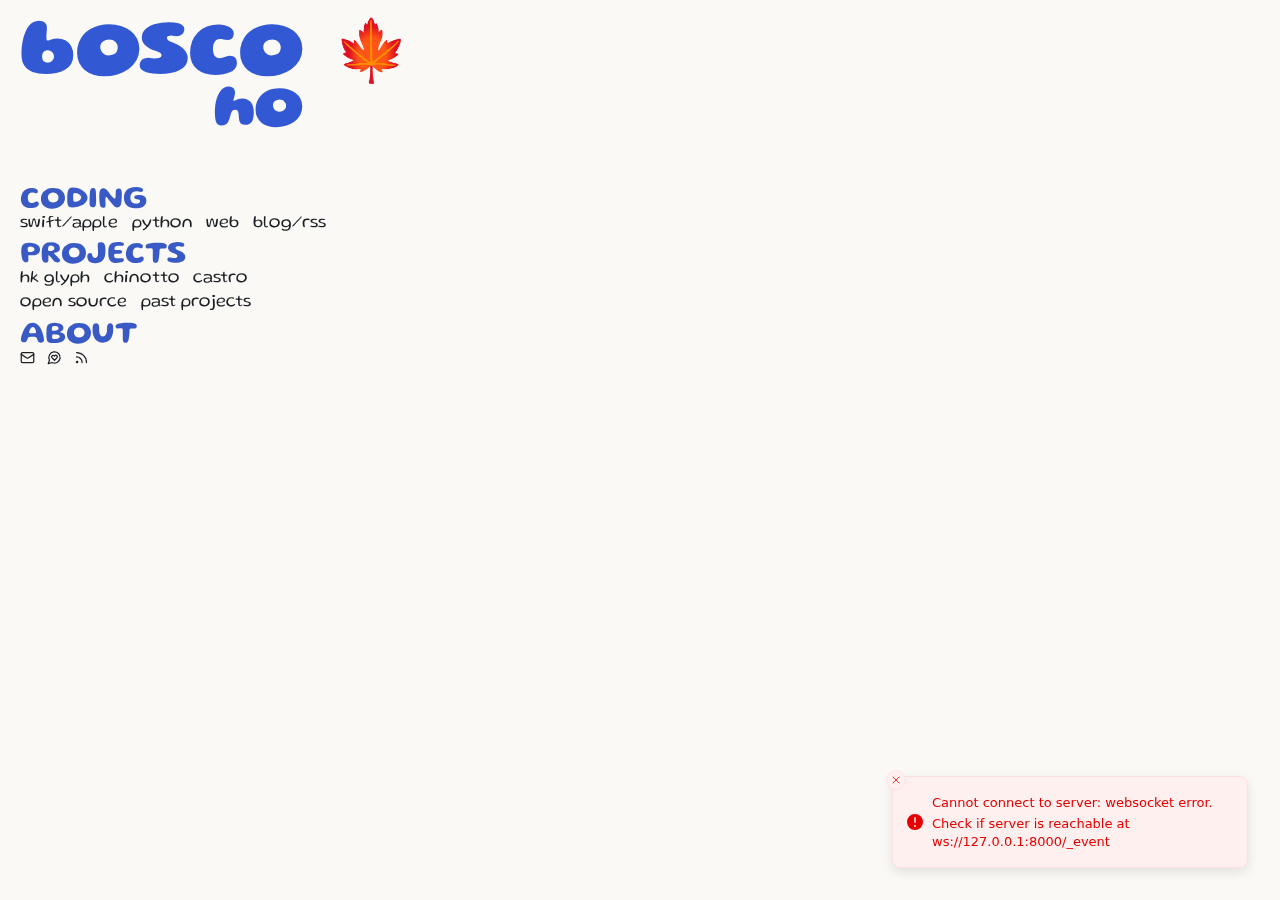
==== commit 92f6307d: "Build: (a1a35c6) Merge branch 'main' into github-pages" ====
--- a/index.html
+++ b/index.html
@@ -1,4 +1,4 @@
-<!DOCTYPE html><html lang="en"><head><meta charSet="utf-8"/><meta name="viewport" content="width=device-width"/><title>Bosco Ho</title><meta content="favicon.ico" property="og:image"/><meta name="next-head-count" content="4"/><link rel="preload" href="/_next/static/css/ebbfed2ed36d7f3c.css" as="style" crossorigin=""/><link rel="stylesheet" href="/_next/static/css/ebbfed2ed36d7f3c.css" crossorigin="" data-n-g=""/><noscript data-n-css=""></noscript><script defer="" crossorigin="" nomodule="" src="/_next/static/chunks/polyfills-c67a75d1b6f99dc8.js"></script><script src="/_next/static/chunks/webpack-9438991024167ed9.js" defer="" crossorigin=""></script><script src="/_next/static/chunks/framework-2ac3ce78c144388a.js" defer="" crossorigin=""></script><script src="/_next/static/chunks/main-d7bcef5db986c4ba.js" defer="" crossorigin=""></script><script src="/_next/static/chunks/pages/_app-c362e436a5eb43e2.js" defer="" crossorigin=""></script><script src="/_next/static/chunks/90477-3647fe7e5759cad0.js" defer="" crossorigin=""></script><script src="/_next/static/chunks/17983-909695b91c2d281d.js" defer="" crossorigin=""></script><script src="/_next/static/chunks/pages/index-6d353c0b60cadbbd.js" defer="" crossorigin=""></script><script src="/_next/static/caa5ZYMqTAo4M7KOfQVfk/_buildManifest.js" defer="" crossorigin=""></script><script src="/_next/static/caa5ZYMqTAo4M7KOfQVfk/_ssgManifest.js" defer="" crossorigin=""></script></head><body><div id="__next"><script>!function(){try{var d=document.documentElement,c=d.classList;c.remove('light','dark');var e=localStorage.getItem('chakra-ui-color-mode');if('system'===e||(!e&&false)){var t='(prefers-color-scheme: dark)',m=window.matchMedia(t);if(m.media!==t||m.matches){d.style.colorScheme = 'dark';c.add('dark')}else{d.style.colorScheme = 'light';c.add('light')}}else if(e){c.add(e|| '')}else{c.add('light')}if(e==='light'||e==='dark'||!e)d.style.colorScheme=e||'light'}catch(e){}}()</script><style data-emotion="css-global 1b7scut">:host,:root,[data-theme]{--chakra-ring-inset:var(--chakra-empty,/*!*/ /*!*/);--chakra-ring-offset-width:0px;--chakra-ring-offset-color:#fff;--chakra-ring-color:rgba(66, 153, 225, 0.6);--chakra-ring-offset-shadow:0 0 #0000;--chakra-ring-shadow:0 0 #0000;--chakra-space-x-reverse:0;--chakra-space-y-reverse:0;--chakra-colors-transparent:transparent;--chakra-colors-current:currentColor;--chakra-colors-black:#000000;--chakra-colors-white:#FFFFFF;--chakra-colors-whiteAlpha-50:rgba(255, 255, 255, 0.04);--chakra-colors-whiteAlpha-100:rgba(255, 255, 255, 0.06);--chakra-colors-whiteAlpha-200:rgba(255, 255, 255, 0.08);--chakra-colors-whiteAlpha-300:rgba(255, 255, 255, 0.16);--chakra-colors-whiteAlpha-400:rgba(255, 255, 255, 0.24);--chakra-colors-whiteAlpha-500:rgba(255, 255, 255, 0.36);--chakra-colors-whiteAlpha-600:rgba(255, 255, 255, 0.48);--chakra-colors-whiteAlpha-700:rgba(255, 255, 255, 0.64);--chakra-colors-whiteAlpha-800:rgba(255, 255, 255, 0.80);--chakra-colors-whiteAlpha-900:rgba(255, 255, 255, 0.92);--chakra-colors-blackAlpha-50:rgba(0, 0, 0, 0.04);--chakra-colors-blackAlpha-100:rgba(0, 0, 0, 0.06);--chakra-colors-blackAlpha-200:rgba(0, 0, 0, 0.08);--chakra-colors-blackAlpha-300:rgba(0, 0, 0, 0.16);--chakra-colors-blackAlpha-400:rgba(0, 0, 0, 0.24);--chakra-colors-blackAlpha-500:rgba(0, 0, 0, 0.36);--chakra-colors-blackAlpha-600:rgba(0, 0, 0, 0.48);--chakra-colors-blackAlpha-700:rgba(0, 0, 0, 0.64);--chakra-colors-blackAlpha-800:rgba(0, 0, 0, 0.80);--chakra-colors-blackAlpha-900:rgba(0, 0, 0, 0.92);--chakra-colors-gray-50:#F7FAFC;--chakra-colors-gray-100:#EDF2F7;--chakra-colors-gray-200:#E2E8F0;--chakra-colors-gray-300:#CBD5E0;--chakra-colors-gray-400:#A0AEC0;--chakra-colors-gray-500:#718096;--chakra-colors-gray-600:#4A5568;--chakra-colors-gray-700:#2D3748;--chakra-colors-gray-800:#1A202C;--chakra-colors-gray-900:#171923;--chakra-colors-red-50:#FFF5F5;--chakra-colors-red-100:#FED7D7;--chakra-colors-red-200:#FEB2B2;--chakra-colors-red-300:#FC8181;--chakra-colors-red-400:#F56565;--chakra-colors-red-500:#E53E3E;--chakra-colors-red-600:#C53030;--chakra-colors-red-700:#9B2C2C;--chakra-colors-red-800:#822727;--chakra-colors-red-900:#63171B;--chakra-colors-orange-50:#FFFAF0;--chakra-colors-orange-100:#FEEBC8;--chakra-colors-orange-200:#FBD38D;--chakra-colors-orange-300:#F6AD55;--chakra-colors-orange-400:#ED8936;--chakra-colors-orange-500:#DD6B20;--chakra-colors-orange-600:#C05621;--chakra-colors-orange-700:#9C4221;--chakra-colors-orange-800:#7B341E;--chakra-colors-orange-900:#652B19;--chakra-colors-yellow-50:#FFFFF0;--chakra-colors-yellow-100:#FEFCBF;--chakra-colors-yellow-200:#FAF089;--chakra-colors-yellow-300:#F6E05E;--chakra-colors-yellow-400:#ECC94B;--chakra-colors-yellow-500:#D69E2E;--chakra-colors-yellow-600:#B7791F;--chakra-colors-yellow-700:#975A16;--chakra-colors-yellow-800:#744210;--chakra-colors-yellow-900:#5F370E;--chakra-colors-green-50:#F0FFF4;--chakra-colors-green-100:#C6F6D5;--chakra-colors-green-200:#9AE6B4;--chakra-colors-green-300:#68D391;--chakra-colors-green-400:#48BB78;--chakra-colors-green-500:#38A169;--chakra-colors-green-600:#2F855A;--chakra-colors-green-700:#276749;--chakra-colors-green-800:#22543D;--chakra-colors-green-900:#1C4532;--chakra-colors-teal-50:#E6FFFA;--chakra-colors-teal-100:#B2F5EA;--chakra-colors-teal-200:#81E6D9;--chakra-colors-teal-300:#4FD1C5;--chakra-colors-teal-400:#38B2AC;--chakra-colors-teal-500:#319795;--chakra-colors-teal-600:#2C7A7B;--chakra-colors-teal-700:#285E61;--chakra-colors-teal-800:#234E52;--chakra-colors-teal-900:#1D4044;--chakra-colors-blue-50:#ebf8ff;--chakra-colors-blue-100:#bee3f8;--chakra-colors-blue-200:#90cdf4;--chakra-colors-blue-300:#63b3ed;--chakra-colors-blue-400:#4299e1;--chakra-colors-blue-500:#3182ce;--chakra-colors-blue-600:#2b6cb0;--chakra-colors-blue-700:#2c5282;--chakra-colors-blue-800:#2a4365;--chakra-colors-blue-900:#1A365D;--chakra-colors-cyan-50:#EDFDFD;--chakra-colors-cyan-100:#C4F1F9;--chakra-colors-cyan-200:#9DECF9;--chakra-colors-cyan-300:#76E4F7;--chakra-colors-cyan-400:#0BC5EA;--chakra-colors-cyan-500:#00B5D8;--chakra-colors-cyan-600:#00A3C4;--chakra-colors-cyan-700:#0987A0;--chakra-colors-cyan-800:#086F83;--chakra-colors-cyan-900:#065666;--chakra-colors-purple-50:#FAF5FF;--chakra-colors-purple-100:#E9D8FD;--chakra-colors-purple-200:#D6BCFA;--chakra-colors-purple-300:#B794F4;--chakra-colors-purple-400:#9F7AEA;--chakra-colors-purple-500:#805AD5;--chakra-colors-purple-600:#6B46C1;--chakra-colors-purple-700:#553C9A;--chakra-colors-purple-800:#44337A;--chakra-colors-purple-900:#322659;--chakra-colors-pink-50:#FFF5F7;--chakra-colors-pink-100:#FED7E2;--chakra-colors-pink-200:#FBB6CE;--chakra-colors-pink-300:#F687B3;--chakra-colors-pink-400:#ED64A6;--chakra-colors-pink-500:#D53F8C;--chakra-colors-pink-600:#B83280;--chakra-colors-pink-700:#97266D;--chakra-colors-pink-800:#702459;--chakra-colors-pink-900:#521B41;--chakra-colors-linkedin-50:#E8F4F9;--chakra-colors-linkedin-100:#CFEDFB;--chakra-colors-linkedin-200:#9BDAF3;--chakra-colors-linkedin-300:#68C7EC;--chakra-colors-linkedin-400:#34B3E4;--chakra-colors-linkedin-500:#00A0DC;--chakra-colors-linkedin-600:#008CC9;--chakra-colors-linkedin-700:#0077B5;--chakra-colors-linkedin-800:#005E93;--chakra-colors-linkedin-900:#004471;--chakra-colors-facebook-50:#E8F4F9;--chakra-colors-facebook-100:#D9DEE9;--chakra-colors-facebook-200:#B7C2DA;--chakra-colors-facebook-300:#6482C0;--chakra-colors-facebook-400:#4267B2;--chakra-colors-facebook-500:#385898;--chakra-colors-facebook-600:#314E89;--chakra-colors-facebook-700:#29487D;--chakra-colors-facebook-800:#223B67;--chakra-colors-facebook-900:#1E355B;--chakra-colors-messenger-50:#D0E6FF;--chakra-colors-messenger-100:#B9DAFF;--chakra-colors-messenger-200:#A2CDFF;--chakra-colors-messenger-300:#7AB8FF;--chakra-colors-messenger-400:#2E90FF;--chakra-colors-messenger-500:#0078FF;--chakra-colors-messenger-600:#0063D1;--chakra-colors-messenger-700:#0052AC;--chakra-colors-messenger-800:#003C7E;--chakra-colors-messenger-900:#002C5C;--chakra-colors-whatsapp-50:#dffeec;--chakra-colors-whatsapp-100:#b9f5d0;--chakra-colors-whatsapp-200:#90edb3;--chakra-colors-whatsapp-300:#65e495;--chakra-colors-whatsapp-400:#3cdd78;--chakra-colors-whatsapp-500:#22c35e;--chakra-colors-whatsapp-600:#179848;--chakra-colors-whatsapp-700:#0c6c33;--chakra-colors-whatsapp-800:#01421c;--chakra-colors-whatsapp-900:#001803;--chakra-colors-twitter-50:#E5F4FD;--chakra-colors-twitter-100:#C8E9FB;--chakra-colors-twitter-200:#A8DCFA;--chakra-colors-twitter-300:#83CDF7;--chakra-colors-twitter-400:#57BBF5;--chakra-colors-twitter-500:#1DA1F2;--chakra-colors-twitter-600:#1A94DA;--chakra-colors-twitter-700:#1681BF;--chakra-colors-twitter-800:#136B9E;--chakra-colors-twitter-900:#0D4D71;--chakra-colors-telegram-50:#E3F2F9;--chakra-colors-telegram-100:#C5E4F3;--chakra-colors-telegram-200:#A2D4EC;--chakra-colors-telegram-300:#7AC1E4;--chakra-colors-telegram-400:#47A9DA;--chakra-colors-telegram-500:#0088CC;--chakra-colors-telegram-600:#007AB8;--chakra-colors-telegram-700:#006BA1;--chakra-colors-telegram-800:#005885;--chakra-colors-telegram-900:#003F5E;--chakra-borders-none:0;--chakra-borders-1px:1px solid;--chakra-borders-2px:2px solid;--chakra-borders-4px:4px solid;--chakra-borders-8px:8px solid;--chakra-fonts-heading:-apple-system,BlinkMacSystemFont,"Segoe UI",Helvetica,Arial,sans-serif,"Apple Color Emoji","Segoe UI Emoji","Segoe UI Symbol";--chakra-fonts-body:-apple-system,BlinkMacSystemFont,"Segoe UI",Helvetica,Arial,sans-serif,"Apple Color Emoji","Segoe UI Emoji","Segoe UI Symbol";--chakra-fonts-mono:SFMono-Regular,Menlo,Monaco,Consolas,"Liberation Mono","Courier New",monospace;--chakra-fontSizes-3xs:0.45rem;--chakra-fontSizes-2xs:0.625rem;--chakra-fontSizes-xs:0.75rem;--chakra-fontSizes-sm:0.875rem;--chakra-fontSizes-md:1rem;--chakra-fontSizes-lg:1.125rem;--chakra-fontSizes-xl:1.25rem;--chakra-fontSizes-2xl:1.5rem;--chakra-fontSizes-3xl:1.875rem;--chakra-fontSizes-4xl:2.25rem;--chakra-fontSizes-5xl:3rem;--chakra-fontSizes-6xl:3.75rem;--chakra-fontSizes-7xl:4.5rem;--chakra-fontSizes-8xl:6rem;--chakra-fontSizes-9xl:8rem;--chakra-fontWeights-hairline:100;--chakra-fontWeights-thin:200;--chakra-fontWeights-light:300;--chakra-fontWeights-normal:400;--chakra-fontWeights-medium:500;--chakra-fontWeights-semibold:600;--chakra-fontWeights-bold:700;--chakra-fontWeights-extrabold:800;--chakra-fontWeights-black:900;--chakra-letterSpacings-tighter:-0.05em;--chakra-letterSpacings-tight:-0.025em;--chakra-letterSpacings-normal:0;--chakra-letterSpacings-wide:0.025em;--chakra-letterSpacings-wider:0.05em;--chakra-letterSpacings-widest:0.1em;--chakra-lineHeights-3:.75rem;--chakra-lineHeights-4:1rem;--chakra-lineHeights-5:1.25rem;--chakra-lineHeights-6:1.5rem;--chakra-lineHeights-7:1.75rem;--chakra-lineHeights-8:2rem;--chakra-lineHeights-9:2.25rem;--chakra-lineHeights-10:2.5rem;--chakra-lineHeights-normal:normal;--chakra-lineHeights-none:1;--chakra-lineHeights-shorter:1.25;--chakra-lineHeights-short:1.375;--chakra-lineHeights-base:1.5;--chakra-lineHeights-tall:1.625;--chakra-lineHeights-taller:2;--chakra-radii-none:0;--chakra-radii-sm:0.125rem;--chakra-radii-base:0.25rem;--chakra-radii-md:0.375rem;--chakra-radii-lg:0.5rem;--chakra-radii-xl:0.75rem;--chakra-radii-2xl:1rem;--chakra-radii-3xl:1.5rem;--chakra-radii-full:9999px;--chakra-space-1:0.25rem;--chakra-space-2:0.5rem;--chakra-space-3:0.75rem;--chakra-space-4:1rem;--chakra-space-5:1.25rem;--chakra-space-6:1.5rem;--chakra-space-7:1.75rem;--chakra-space-8:2rem;--chakra-space-9:2.25rem;--chakra-space-10:2.5rem;--chakra-space-12:3rem;--chakra-space-14:3.5rem;--chakra-space-16:4rem;--chakra-space-20:5rem;--chakra-space-24:6rem;--chakra-space-28:7rem;--chakra-space-32:8rem;--chakra-space-36:9rem;--chakra-space-40:10rem;--chakra-space-44:11rem;--chakra-space-48:12rem;--chakra-space-52:13rem;--chakra-space-56:14rem;--chakra-space-60:15rem;--chakra-space-64:16rem;--chakra-space-72:18rem;--chakra-space-80:20rem;--chakra-space-96:24rem;--chakra-space-px:1px;--chakra-space-0-5:0.125rem;--chakra-space-1-5:0.375rem;--chakra-space-2-5:0.625rem;--chakra-space-3-5:0.875rem;--chakra-shadows-xs:0 0 0 1px rgba(0, 0, 0, 0.05);--chakra-shadows-sm:0 1px 2px 0 rgba(0, 0, 0, 0.05);--chakra-shadows-base:0 1px 3px 0 rgba(0, 0, 0, 0.1),0 1px 2px 0 rgba(0, 0, 0, 0.06);--chakra-shadows-md:0 4px 6px -1px rgba(0, 0, 0, 0.1),0 2px 4px -1px rgba(0, 0, 0, 0.06);--chakra-shadows-lg:0 10px 15px -3px rgba(0, 0, 0, 0.1),0 4px 6px -2px rgba(0, 0, 0, 0.05);--chakra-shadows-xl:0 20px 25px -5px rgba(0, 0, 0, 0.1),0 10px 10px -5px rgba(0, 0, 0, 0.04);--chakra-shadows-2xl:0 25px 50px -12px rgba(0, 0, 0, 0.25);--chakra-shadows-outline:0 0 0 3px rgba(66, 153, 225, 0.6);--chakra-shadows-inner:inset 0 2px 4px 0 rgba(0,0,0,0.06);--chakra-shadows-none:none;--chakra-shadows-dark-lg:rgba(0, 0, 0, 0.1) 0px 0px 0px 1px,rgba(0, 0, 0, 0.2) 0px 5px 10px,rgba(0, 0, 0, 0.4) 0px 15px 40px;--chakra-sizes-1:0.25rem;--chakra-sizes-2:0.5rem;--chakra-sizes-3:0.75rem;--chakra-sizes-4:1rem;--chakra-sizes-5:1.25rem;--chakra-sizes-6:1.5rem;--chakra-sizes-7:1.75rem;--chakra-sizes-8:2rem;--chakra-sizes-9:2.25rem;--chakra-sizes-10:2.5rem;--chakra-sizes-12:3rem;--chakra-sizes-14:3.5rem;--chakra-sizes-16:4rem;--chakra-sizes-20:5rem;--chakra-sizes-24:6rem;--chakra-sizes-28:7rem;--chakra-sizes-32:8rem;--chakra-sizes-36:9rem;--chakra-sizes-40:10rem;--chakra-sizes-44:11rem;--chakra-sizes-48:12rem;--chakra-sizes-52:13rem;--chakra-sizes-56:14rem;--chakra-sizes-60:15rem;--chakra-sizes-64:16rem;--chakra-sizes-72:18rem;--chakra-sizes-80:20rem;--chakra-sizes-96:24rem;--chakra-sizes-px:1px;--chakra-sizes-0-5:0.125rem;--chakra-sizes-1-5:0.375rem;--chakra-sizes-2-5:0.625rem;--chakra-sizes-3-5:0.875rem;--chakra-sizes-max:max-content;--chakra-sizes-min:min-content;--chakra-sizes-full:100%;--chakra-sizes-3xs:14rem;--chakra-sizes-2xs:16rem;--chakra-sizes-xs:20rem;--chakra-sizes-sm:24rem;--chakra-sizes-md:28rem;--chakra-sizes-lg:32rem;--chakra-sizes-xl:36rem;--chakra-sizes-2xl:42rem;--chakra-sizes-3xl:48rem;--chakra-sizes-4xl:56rem;--chakra-sizes-5xl:64rem;--chakra-sizes-6xl:72rem;--chakra-sizes-7xl:80rem;--chakra-sizes-8xl:90rem;--chakra-sizes-prose:60ch;--chakra-sizes-container-sm:640px;--chakra-sizes-container-md:768px;--chakra-sizes-container-lg:1024px;--chakra-sizes-container-xl:1280px;--chakra-zIndices-hide:-1;--chakra-zIndices-auto:auto;--chakra-zIndices-base:0;--chakra-zIndices-docked:10;--chakra-zIndices-dropdown:1000;--chakra-zIndices-sticky:1100;--chakra-zIndices-banner:1200;--chakra-zIndices-overlay:1300;--chakra-zIndices-modal:1400;--chakra-zIndices-popover:1500;--chakra-zIndices-skipLink:1600;--chakra-zIndices-toast:1700;--chakra-zIndices-tooltip:1800;--chakra-transition-property-common:background-color,border-color,color,fill,stroke,opacity,box-shadow,transform;--chakra-transition-property-colors:background-color,border-color,color,fill,stroke;--chakra-transition-property-dimensions:width,height;--chakra-transition-property-position:left,right,top,bottom;--chakra-transition-property-background:background-color,background-image,background-position;--chakra-transition-easing-ease-in:cubic-bezier(0.4, 0, 1, 1);--chakra-transition-easing-ease-out:cubic-bezier(0, 0, 0.2, 1);--chakra-transition-easing-ease-in-out:cubic-bezier(0.4, 0, 0.2, 1);--chakra-transition-duration-ultra-fast:50ms;--chakra-transition-duration-faster:100ms;--chakra-transition-duration-fast:150ms;--chakra-transition-duration-normal:200ms;--chakra-transition-duration-slow:300ms;--chakra-transition-duration-slower:400ms;--chakra-transition-duration-ultra-slow:500ms;--chakra-blur-none:0;--chakra-blur-sm:4px;--chakra-blur-base:8px;--chakra-blur-md:12px;--chakra-blur-lg:16px;--chakra-blur-xl:24px;--chakra-blur-2xl:40px;--chakra-blur-3xl:64px;--chakra-breakpoints-base:0em;--chakra-breakpoints-sm:30em;--chakra-breakpoints-md:48em;--chakra-breakpoints-lg:62em;--chakra-breakpoints-xl:80em;--chakra-breakpoints-2xl:96em;}.chakra-ui-light :host:not([data-theme]),.chakra-ui-light :root:not([data-theme]),.chakra-ui-light [data-theme]:not([data-theme]),[data-theme=light] :host:not([data-theme]),[data-theme=light] :root:not([data-theme]),[data-theme=light] [data-theme]:not([data-theme]),:host[data-theme=light],:root[data-theme=light],[data-theme][data-theme=light]{--chakra-colors-chakra-body-text:var(--chakra-colors-gray-800);--chakra-colors-chakra-body-bg:var(--chakra-colors-white);--chakra-colors-chakra-border-color:var(--chakra-colors-gray-200);--chakra-colors-chakra-inverse-text:var(--chakra-colors-white);--chakra-colors-chakra-subtle-bg:var(--chakra-colors-gray-100);--chakra-colors-chakra-subtle-text:var(--chakra-colors-gray-600);--chakra-colors-chakra-placeholder-color:var(--chakra-colors-gray-500);}.chakra-ui-dark :host:not([data-theme]),.chakra-ui-dark :root:not([data-theme]),.chakra-ui-dark [data-theme]:not([data-theme]),[data-theme=dark] :host:not([data-theme]),[data-theme=dark] :root:not([data-theme]),[data-theme=dark] [data-theme]:not([data-theme]),:host[data-theme=dark],:root[data-theme=dark],[data-theme][data-theme=dark]{--chakra-colors-chakra-body-text:var(--chakra-colors-whiteAlpha-900);--chakra-colors-chakra-body-bg:var(--chakra-colors-gray-800);--chakra-colors-chakra-border-color:var(--chakra-colors-whiteAlpha-300);--chakra-colors-chakra-inverse-text:var(--chakra-colors-gray-800);--chakra-colors-chakra-subtle-bg:var(--chakra-colors-gray-700);--chakra-colors-chakra-subtle-text:var(--chakra-colors-gray-400);--chakra-colors-chakra-placeholder-color:var(--chakra-colors-whiteAlpha-400);}</style><style data-emotion="css-global fubdgu">html{line-height:1.5;-webkit-text-size-adjust:100%;font-family:system-ui,sans-serif;-webkit-font-smoothing:antialiased;text-rendering:optimizeLegibility;-moz-osx-font-smoothing:grayscale;touch-action:manipulation;}body{position:relative;min-height:100%;margin:0;font-feature-settings:"kern";}:where(*, *::before, *::after){border-width:0;border-style:solid;box-sizing:border-box;word-wrap:break-word;}main{display:block;}hr{border-top-width:1px;box-sizing:content-box;height:0;overflow:visible;}:where(pre, code, kbd,samp){font-family:SFMono-Regular,Menlo,Monaco,Consolas,monospace;font-size:1em;}a{background-color:transparent;color:inherit;-webkit-text-decoration:inherit;text-decoration:inherit;}abbr[title]{border-bottom:none;-webkit-text-decoration:underline;text-decoration:underline;-webkit-text-decoration:underline dotted;-webkit-text-decoration:underline dotted;text-decoration:underline dotted;}:where(b, strong){font-weight:bold;}small{font-size:80%;}:where(sub,sup){font-size:75%;line-height:0;position:relative;vertical-align:baseline;}sub{bottom:-0.25em;}sup{top:-0.5em;}img{border-style:none;}:where(button, input, optgroup, select, textarea){font-family:inherit;font-size:100%;line-height:1.15;margin:0;}:where(button, input){overflow:visible;}:where(button, select){text-transform:none;}:where(
+<!DOCTYPE html><html lang="en"><head><meta charSet="utf-8"/><meta name="viewport" content="width=device-width"/><title>Bosco Ho</title><meta content="favicon.ico" property="og:image"/><meta name="next-head-count" content="4"/><link rel="preload" href="/_next/static/css/09112ef47df45721.css" as="style" crossorigin=""/><link rel="stylesheet" href="/_next/static/css/09112ef47df45721.css" crossorigin="" data-n-g=""/><noscript data-n-css=""></noscript><script defer="" crossorigin="" nomodule="" src="/_next/static/chunks/polyfills-c67a75d1b6f99dc8.js"></script><script src="/_next/static/chunks/webpack-3a9024d5de129a3e.js" defer="" crossorigin=""></script><script src="/_next/static/chunks/framework-2ac3ce78c144388a.js" defer="" crossorigin=""></script><script src="/_next/static/chunks/main-d7bcef5db986c4ba.js" defer="" crossorigin=""></script><script src="/_next/static/chunks/pages/_app-5e0b55fda9d58b18.js" defer="" crossorigin=""></script><script src="/_next/static/chunks/90477-3647fe7e5759cad0.js" defer="" crossorigin=""></script><script src="/_next/static/chunks/17983-909695b91c2d281d.js" defer="" crossorigin=""></script><script src="/_next/static/chunks/pages/index-35a7b538227fc75b.js" defer="" crossorigin=""></script><script src="/_next/static/fyHjFzag2vQqiIkgr23xH/_buildManifest.js" defer="" crossorigin=""></script><script src="/_next/static/fyHjFzag2vQqiIkgr23xH/_ssgManifest.js" defer="" crossorigin=""></script></head><body><div id="__next"><script>!function(){try{var d=document.documentElement,c=d.classList;c.remove('light','dark');var e=localStorage.getItem('chakra-ui-color-mode');if('system'===e||(!e&&false)){var t='(prefers-color-scheme: dark)',m=window.matchMedia(t);if(m.media!==t||m.matches){d.style.colorScheme = 'dark';c.add('dark')}else{d.style.colorScheme = 'light';c.add('light')}}else if(e){c.add(e|| '')}else{c.add('light')}if(e==='light'||e==='dark'||!e)d.style.colorScheme=e||'light'}catch(e){}}()</script><style data-emotion="css-global 1b7scut">:host,:root,[data-theme]{--chakra-ring-inset:var(--chakra-empty,/*!*/ /*!*/);--chakra-ring-offset-width:0px;--chakra-ring-offset-color:#fff;--chakra-ring-color:rgba(66, 153, 225, 0.6);--chakra-ring-offset-shadow:0 0 #0000;--chakra-ring-shadow:0 0 #0000;--chakra-space-x-reverse:0;--chakra-space-y-reverse:0;--chakra-colors-transparent:transparent;--chakra-colors-current:currentColor;--chakra-colors-black:#000000;--chakra-colors-white:#FFFFFF;--chakra-colors-whiteAlpha-50:rgba(255, 255, 255, 0.04);--chakra-colors-whiteAlpha-100:rgba(255, 255, 255, 0.06);--chakra-colors-whiteAlpha-200:rgba(255, 255, 255, 0.08);--chakra-colors-whiteAlpha-300:rgba(255, 255, 255, 0.16);--chakra-colors-whiteAlpha-400:rgba(255, 255, 255, 0.24);--chakra-colors-whiteAlpha-500:rgba(255, 255, 255, 0.36);--chakra-colors-whiteAlpha-600:rgba(255, 255, 255, 0.48);--chakra-colors-whiteAlpha-700:rgba(255, 255, 255, 0.64);--chakra-colors-whiteAlpha-800:rgba(255, 255, 255, 0.80);--chakra-colors-whiteAlpha-900:rgba(255, 255, 255, 0.92);--chakra-colors-blackAlpha-50:rgba(0, 0, 0, 0.04);--chakra-colors-blackAlpha-100:rgba(0, 0, 0, 0.06);--chakra-colors-blackAlpha-200:rgba(0, 0, 0, 0.08);--chakra-colors-blackAlpha-300:rgba(0, 0, 0, 0.16);--chakra-colors-blackAlpha-400:rgba(0, 0, 0, 0.24);--chakra-colors-blackAlpha-500:rgba(0, 0, 0, 0.36);--chakra-colors-blackAlpha-600:rgba(0, 0, 0, 0.48);--chakra-colors-blackAlpha-700:rgba(0, 0, 0, 0.64);--chakra-colors-blackAlpha-800:rgba(0, 0, 0, 0.80);--chakra-colors-blackAlpha-900:rgba(0, 0, 0, 0.92);--chakra-colors-gray-50:#F7FAFC;--chakra-colors-gray-100:#EDF2F7;--chakra-colors-gray-200:#E2E8F0;--chakra-colors-gray-300:#CBD5E0;--chakra-colors-gray-400:#A0AEC0;--chakra-colors-gray-500:#718096;--chakra-colors-gray-600:#4A5568;--chakra-colors-gray-700:#2D3748;--chakra-colors-gray-800:#1A202C;--chakra-colors-gray-900:#171923;--chakra-colors-red-50:#FFF5F5;--chakra-colors-red-100:#FED7D7;--chakra-colors-red-200:#FEB2B2;--chakra-colors-red-300:#FC8181;--chakra-colors-red-400:#F56565;--chakra-colors-red-500:#E53E3E;--chakra-colors-red-600:#C53030;--chakra-colors-red-700:#9B2C2C;--chakra-colors-red-800:#822727;--chakra-colors-red-900:#63171B;--chakra-colors-orange-50:#FFFAF0;--chakra-colors-orange-100:#FEEBC8;--chakra-colors-orange-200:#FBD38D;--chakra-colors-orange-300:#F6AD55;--chakra-colors-orange-400:#ED8936;--chakra-colors-orange-500:#DD6B20;--chakra-colors-orange-600:#C05621;--chakra-colors-orange-700:#9C4221;--chakra-colors-orange-800:#7B341E;--chakra-colors-orange-900:#652B19;--chakra-colors-yellow-50:#FFFFF0;--chakra-colors-yellow-100:#FEFCBF;--chakra-colors-yellow-200:#FAF089;--chakra-colors-yellow-300:#F6E05E;--chakra-colors-yellow-400:#ECC94B;--chakra-colors-yellow-500:#D69E2E;--chakra-colors-yellow-600:#B7791F;--chakra-colors-yellow-700:#975A16;--chakra-colors-yellow-800:#744210;--chakra-colors-yellow-900:#5F370E;--chakra-colors-green-50:#F0FFF4;--chakra-colors-green-100:#C6F6D5;--chakra-colors-green-200:#9AE6B4;--chakra-colors-green-300:#68D391;--chakra-colors-green-400:#48BB78;--chakra-colors-green-500:#38A169;--chakra-colors-green-600:#2F855A;--chakra-colors-green-700:#276749;--chakra-colors-green-800:#22543D;--chakra-colors-green-900:#1C4532;--chakra-colors-teal-50:#E6FFFA;--chakra-colors-teal-100:#B2F5EA;--chakra-colors-teal-200:#81E6D9;--chakra-colors-teal-300:#4FD1C5;--chakra-colors-teal-400:#38B2AC;--chakra-colors-teal-500:#319795;--chakra-colors-teal-600:#2C7A7B;--chakra-colors-teal-700:#285E61;--chakra-colors-teal-800:#234E52;--chakra-colors-teal-900:#1D4044;--chakra-colors-blue-50:#ebf8ff;--chakra-colors-blue-100:#bee3f8;--chakra-colors-blue-200:#90cdf4;--chakra-colors-blue-300:#63b3ed;--chakra-colors-blue-400:#4299e1;--chakra-colors-blue-500:#3182ce;--chakra-colors-blue-600:#2b6cb0;--chakra-colors-blue-700:#2c5282;--chakra-colors-blue-800:#2a4365;--chakra-colors-blue-900:#1A365D;--chakra-colors-cyan-50:#EDFDFD;--chakra-colors-cyan-100:#C4F1F9;--chakra-colors-cyan-200:#9DECF9;--chakra-colors-cyan-300:#76E4F7;--chakra-colors-cyan-400:#0BC5EA;--chakra-colors-cyan-500:#00B5D8;--chakra-colors-cyan-600:#00A3C4;--chakra-colors-cyan-700:#0987A0;--chakra-colors-cyan-800:#086F83;--chakra-colors-cyan-900:#065666;--chakra-colors-purple-50:#FAF5FF;--chakra-colors-purple-100:#E9D8FD;--chakra-colors-purple-200:#D6BCFA;--chakra-colors-purple-300:#B794F4;--chakra-colors-purple-400:#9F7AEA;--chakra-colors-purple-500:#805AD5;--chakra-colors-purple-600:#6B46C1;--chakra-colors-purple-700:#553C9A;--chakra-colors-purple-800:#44337A;--chakra-colors-purple-900:#322659;--chakra-colors-pink-50:#FFF5F7;--chakra-colors-pink-100:#FED7E2;--chakra-colors-pink-200:#FBB6CE;--chakra-colors-pink-300:#F687B3;--chakra-colors-pink-400:#ED64A6;--chakra-colors-pink-500:#D53F8C;--chakra-colors-pink-600:#B83280;--chakra-colors-pink-700:#97266D;--chakra-colors-pink-800:#702459;--chakra-colors-pink-900:#521B41;--chakra-colors-linkedin-50:#E8F4F9;--chakra-colors-linkedin-100:#CFEDFB;--chakra-colors-linkedin-200:#9BDAF3;--chakra-colors-linkedin-300:#68C7EC;--chakra-colors-linkedin-400:#34B3E4;--chakra-colors-linkedin-500:#00A0DC;--chakra-colors-linkedin-600:#008CC9;--chakra-colors-linkedin-700:#0077B5;--chakra-colors-linkedin-800:#005E93;--chakra-colors-linkedin-900:#004471;--chakra-colors-facebook-50:#E8F4F9;--chakra-colors-facebook-100:#D9DEE9;--chakra-colors-facebook-200:#B7C2DA;--chakra-colors-facebook-300:#6482C0;--chakra-colors-facebook-400:#4267B2;--chakra-colors-facebook-500:#385898;--chakra-colors-facebook-600:#314E89;--chakra-colors-facebook-700:#29487D;--chakra-colors-facebook-800:#223B67;--chakra-colors-facebook-900:#1E355B;--chakra-colors-messenger-50:#D0E6FF;--chakra-colors-messenger-100:#B9DAFF;--chakra-colors-messenger-200:#A2CDFF;--chakra-colors-messenger-300:#7AB8FF;--chakra-colors-messenger-400:#2E90FF;--chakra-colors-messenger-500:#0078FF;--chakra-colors-messenger-600:#0063D1;--chakra-colors-messenger-700:#0052AC;--chakra-colors-messenger-800:#003C7E;--chakra-colors-messenger-900:#002C5C;--chakra-colors-whatsapp-50:#dffeec;--chakra-colors-whatsapp-100:#b9f5d0;--chakra-colors-whatsapp-200:#90edb3;--chakra-colors-whatsapp-300:#65e495;--chakra-colors-whatsapp-400:#3cdd78;--chakra-colors-whatsapp-500:#22c35e;--chakra-colors-whatsapp-600:#179848;--chakra-colors-whatsapp-700:#0c6c33;--chakra-colors-whatsapp-800:#01421c;--chakra-colors-whatsapp-900:#001803;--chakra-colors-twitter-50:#E5F4FD;--chakra-colors-twitter-100:#C8E9FB;--chakra-colors-twitter-200:#A8DCFA;--chakra-colors-twitter-300:#83CDF7;--chakra-colors-twitter-400:#57BBF5;--chakra-colors-twitter-500:#1DA1F2;--chakra-colors-twitter-600:#1A94DA;--chakra-colors-twitter-700:#1681BF;--chakra-colors-twitter-800:#136B9E;--chakra-colors-twitter-900:#0D4D71;--chakra-colors-telegram-50:#E3F2F9;--chakra-colors-telegram-100:#C5E4F3;--chakra-colors-telegram-200:#A2D4EC;--chakra-colors-telegram-300:#7AC1E4;--chakra-colors-telegram-400:#47A9DA;--chakra-colors-telegram-500:#0088CC;--chakra-colors-telegram-600:#007AB8;--chakra-colors-telegram-700:#006BA1;--chakra-colors-telegram-800:#005885;--chakra-colors-telegram-900:#003F5E;--chakra-borders-none:0;--chakra-borders-1px:1px solid;--chakra-borders-2px:2px solid;--chakra-borders-4px:4px solid;--chakra-borders-8px:8px solid;--chakra-fonts-heading:-apple-system,BlinkMacSystemFont,"Segoe UI",Helvetica,Arial,sans-serif,"Apple Color Emoji","Segoe UI Emoji","Segoe UI Symbol";--chakra-fonts-body:-apple-system,BlinkMacSystemFont,"Segoe UI",Helvetica,Arial,sans-serif,"Apple Color Emoji","Segoe UI Emoji","Segoe UI Symbol";--chakra-fonts-mono:SFMono-Regular,Menlo,Monaco,Consolas,"Liberation Mono","Courier New",monospace;--chakra-fontSizes-3xs:0.45rem;--chakra-fontSizes-2xs:0.625rem;--chakra-fontSizes-xs:0.75rem;--chakra-fontSizes-sm:0.875rem;--chakra-fontSizes-md:1rem;--chakra-fontSizes-lg:1.125rem;--chakra-fontSizes-xl:1.25rem;--chakra-fontSizes-2xl:1.5rem;--chakra-fontSizes-3xl:1.875rem;--chakra-fontSizes-4xl:2.25rem;--chakra-fontSizes-5xl:3rem;--chakra-fontSizes-6xl:3.75rem;--chakra-fontSizes-7xl:4.5rem;--chakra-fontSizes-8xl:6rem;--chakra-fontSizes-9xl:8rem;--chakra-fontWeights-hairline:100;--chakra-fontWeights-thin:200;--chakra-fontWeights-light:300;--chakra-fontWeights-normal:400;--chakra-fontWeights-medium:500;--chakra-fontWeights-semibold:600;--chakra-fontWeights-bold:700;--chakra-fontWeights-extrabold:800;--chakra-fontWeights-black:900;--chakra-letterSpacings-tighter:-0.05em;--chakra-letterSpacings-tight:-0.025em;--chakra-letterSpacings-normal:0;--chakra-letterSpacings-wide:0.025em;--chakra-letterSpacings-wider:0.05em;--chakra-letterSpacings-widest:0.1em;--chakra-lineHeights-3:.75rem;--chakra-lineHeights-4:1rem;--chakra-lineHeights-5:1.25rem;--chakra-lineHeights-6:1.5rem;--chakra-lineHeights-7:1.75rem;--chakra-lineHeights-8:2rem;--chakra-lineHeights-9:2.25rem;--chakra-lineHeights-10:2.5rem;--chakra-lineHeights-normal:normal;--chakra-lineHeights-none:1;--chakra-lineHeights-shorter:1.25;--chakra-lineHeights-short:1.375;--chakra-lineHeights-base:1.5;--chakra-lineHeights-tall:1.625;--chakra-lineHeights-taller:2;--chakra-radii-none:0;--chakra-radii-sm:0.125rem;--chakra-radii-base:0.25rem;--chakra-radii-md:0.375rem;--chakra-radii-lg:0.5rem;--chakra-radii-xl:0.75rem;--chakra-radii-2xl:1rem;--chakra-radii-3xl:1.5rem;--chakra-radii-full:9999px;--chakra-space-1:0.25rem;--chakra-space-2:0.5rem;--chakra-space-3:0.75rem;--chakra-space-4:1rem;--chakra-space-5:1.25rem;--chakra-space-6:1.5rem;--chakra-space-7:1.75rem;--chakra-space-8:2rem;--chakra-space-9:2.25rem;--chakra-space-10:2.5rem;--chakra-space-12:3rem;--chakra-space-14:3.5rem;--chakra-space-16:4rem;--chakra-space-20:5rem;--chakra-space-24:6rem;--chakra-space-28:7rem;--chakra-space-32:8rem;--chakra-space-36:9rem;--chakra-space-40:10rem;--chakra-space-44:11rem;--chakra-space-48:12rem;--chakra-space-52:13rem;--chakra-space-56:14rem;--chakra-space-60:15rem;--chakra-space-64:16rem;--chakra-space-72:18rem;--chakra-space-80:20rem;--chakra-space-96:24rem;--chakra-space-px:1px;--chakra-space-0-5:0.125rem;--chakra-space-1-5:0.375rem;--chakra-space-2-5:0.625rem;--chakra-space-3-5:0.875rem;--chakra-shadows-xs:0 0 0 1px rgba(0, 0, 0, 0.05);--chakra-shadows-sm:0 1px 2px 0 rgba(0, 0, 0, 0.05);--chakra-shadows-base:0 1px 3px 0 rgba(0, 0, 0, 0.1),0 1px 2px 0 rgba(0, 0, 0, 0.06);--chakra-shadows-md:0 4px 6px -1px rgba(0, 0, 0, 0.1),0 2px 4px -1px rgba(0, 0, 0, 0.06);--chakra-shadows-lg:0 10px 15px -3px rgba(0, 0, 0, 0.1),0 4px 6px -2px rgba(0, 0, 0, 0.05);--chakra-shadows-xl:0 20px 25px -5px rgba(0, 0, 0, 0.1),0 10px 10px -5px rgba(0, 0, 0, 0.04);--chakra-shadows-2xl:0 25px 50px -12px rgba(0, 0, 0, 0.25);--chakra-shadows-outline:0 0 0 3px rgba(66, 153, 225, 0.6);--chakra-shadows-inner:inset 0 2px 4px 0 rgba(0,0,0,0.06);--chakra-shadows-none:none;--chakra-shadows-dark-lg:rgba(0, 0, 0, 0.1) 0px 0px 0px 1px,rgba(0, 0, 0, 0.2) 0px 5px 10px,rgba(0, 0, 0, 0.4) 0px 15px 40px;--chakra-sizes-1:0.25rem;--chakra-sizes-2:0.5rem;--chakra-sizes-3:0.75rem;--chakra-sizes-4:1rem;--chakra-sizes-5:1.25rem;--chakra-sizes-6:1.5rem;--chakra-sizes-7:1.75rem;--chakra-sizes-8:2rem;--chakra-sizes-9:2.25rem;--chakra-sizes-10:2.5rem;--chakra-sizes-12:3rem;--chakra-sizes-14:3.5rem;--chakra-sizes-16:4rem;--chakra-sizes-20:5rem;--chakra-sizes-24:6rem;--chakra-sizes-28:7rem;--chakra-sizes-32:8rem;--chakra-sizes-36:9rem;--chakra-sizes-40:10rem;--chakra-sizes-44:11rem;--chakra-sizes-48:12rem;--chakra-sizes-52:13rem;--chakra-sizes-56:14rem;--chakra-sizes-60:15rem;--chakra-sizes-64:16rem;--chakra-sizes-72:18rem;--chakra-sizes-80:20rem;--chakra-sizes-96:24rem;--chakra-sizes-px:1px;--chakra-sizes-0-5:0.125rem;--chakra-sizes-1-5:0.375rem;--chakra-sizes-2-5:0.625rem;--chakra-sizes-3-5:0.875rem;--chakra-sizes-max:max-content;--chakra-sizes-min:min-content;--chakra-sizes-full:100%;--chakra-sizes-3xs:14rem;--chakra-sizes-2xs:16rem;--chakra-sizes-xs:20rem;--chakra-sizes-sm:24rem;--chakra-sizes-md:28rem;--chakra-sizes-lg:32rem;--chakra-sizes-xl:36rem;--chakra-sizes-2xl:42rem;--chakra-sizes-3xl:48rem;--chakra-sizes-4xl:56rem;--chakra-sizes-5xl:64rem;--chakra-sizes-6xl:72rem;--chakra-sizes-7xl:80rem;--chakra-sizes-8xl:90rem;--chakra-sizes-prose:60ch;--chakra-sizes-container-sm:640px;--chakra-sizes-container-md:768px;--chakra-sizes-container-lg:1024px;--chakra-sizes-container-xl:1280px;--chakra-zIndices-hide:-1;--chakra-zIndices-auto:auto;--chakra-zIndices-base:0;--chakra-zIndices-docked:10;--chakra-zIndices-dropdown:1000;--chakra-zIndices-sticky:1100;--chakra-zIndices-banner:1200;--chakra-zIndices-overlay:1300;--chakra-zIndices-modal:1400;--chakra-zIndices-popover:1500;--chakra-zIndices-skipLink:1600;--chakra-zIndices-toast:1700;--chakra-zIndices-tooltip:1800;--chakra-transition-property-common:background-color,border-color,color,fill,stroke,opacity,box-shadow,transform;--chakra-transition-property-colors:background-color,border-color,color,fill,stroke;--chakra-transition-property-dimensions:width,height;--chakra-transition-property-position:left,right,top,bottom;--chakra-transition-property-background:background-color,background-image,background-position;--chakra-transition-easing-ease-in:cubic-bezier(0.4, 0, 1, 1);--chakra-transition-easing-ease-out:cubic-bezier(0, 0, 0.2, 1);--chakra-transition-easing-ease-in-out:cubic-bezier(0.4, 0, 0.2, 1);--chakra-transition-duration-ultra-fast:50ms;--chakra-transition-duration-faster:100ms;--chakra-transition-duration-fast:150ms;--chakra-transition-duration-normal:200ms;--chakra-transition-duration-slow:300ms;--chakra-transition-duration-slower:400ms;--chakra-transition-duration-ultra-slow:500ms;--chakra-blur-none:0;--chakra-blur-sm:4px;--chakra-blur-base:8px;--chakra-blur-md:12px;--chakra-blur-lg:16px;--chakra-blur-xl:24px;--chakra-blur-2xl:40px;--chakra-blur-3xl:64px;--chakra-breakpoints-base:0em;--chakra-breakpoints-sm:30em;--chakra-breakpoints-md:48em;--chakra-breakpoints-lg:62em;--chakra-breakpoints-xl:80em;--chakra-breakpoints-2xl:96em;}.chakra-ui-light :host:not([data-theme]),.chakra-ui-light :root:not([data-theme]),.chakra-ui-light [data-theme]:not([data-theme]),[data-theme=light] :host:not([data-theme]),[data-theme=light] :root:not([data-theme]),[data-theme=light] [data-theme]:not([data-theme]),:host[data-theme=light],:root[data-theme=light],[data-theme][data-theme=light]{--chakra-colors-chakra-body-text:var(--chakra-colors-gray-800);--chakra-colors-chakra-body-bg:var(--chakra-colors-white);--chakra-colors-chakra-border-color:var(--chakra-colors-gray-200);--chakra-colors-chakra-inverse-text:var(--chakra-colors-white);--chakra-colors-chakra-subtle-bg:var(--chakra-colors-gray-100);--chakra-colors-chakra-subtle-text:var(--chakra-colors-gray-600);--chakra-colors-chakra-placeholder-color:var(--chakra-colors-gray-500);}.chakra-ui-dark :host:not([data-theme]),.chakra-ui-dark :root:not([data-theme]),.chakra-ui-dark [data-theme]:not([data-theme]),[data-theme=dark] :host:not([data-theme]),[data-theme=dark] :root:not([data-theme]),[data-theme=dark] [data-theme]:not([data-theme]),:host[data-theme=dark],:root[data-theme=dark],[data-theme][data-theme=dark]{--chakra-colors-chakra-body-text:var(--chakra-colors-whiteAlpha-900);--chakra-colors-chakra-body-bg:var(--chakra-colors-gray-800);--chakra-colors-chakra-border-color:var(--chakra-colors-whiteAlpha-300);--chakra-colors-chakra-inverse-text:var(--chakra-colors-gray-800);--chakra-colors-chakra-subtle-bg:var(--chakra-colors-gray-700);--chakra-colors-chakra-subtle-text:var(--chakra-colors-gray-400);--chakra-colors-chakra-placeholder-color:var(--chakra-colors-whiteAlpha-400);}</style><style data-emotion="css-global fubdgu">html{line-height:1.5;-webkit-text-size-adjust:100%;font-family:system-ui,sans-serif;-webkit-font-smoothing:antialiased;text-rendering:optimizeLegibility;-moz-osx-font-smoothing:grayscale;touch-action:manipulation;}body{position:relative;min-height:100%;margin:0;font-feature-settings:"kern";}:where(*, *::before, *::after){border-width:0;border-style:solid;box-sizing:border-box;word-wrap:break-word;}main{display:block;}hr{border-top-width:1px;box-sizing:content-box;height:0;overflow:visible;}:where(pre, code, kbd,samp){font-family:SFMono-Regular,Menlo,Monaco,Consolas,monospace;font-size:1em;}a{background-color:transparent;color:inherit;-webkit-text-decoration:inherit;text-decoration:inherit;}abbr[title]{border-bottom:none;-webkit-text-decoration:underline;text-decoration:underline;-webkit-text-decoration:underline dotted;-webkit-text-decoration:underline dotted;text-decoration:underline dotted;}:where(b, strong){font-weight:bold;}small{font-size:80%;}:where(sub,sup){font-size:75%;line-height:0;position:relative;vertical-align:baseline;}sub{bottom:-0.25em;}sup{top:-0.5em;}img{border-style:none;}:where(button, input, optgroup, select, textarea){font-family:inherit;font-size:100%;line-height:1.15;margin:0;}:where(button, input){overflow:visible;}:where(button, select){text-transform:none;}:where(
           button::-moz-focus-inner,
           [type="button"]::-moz-focus-inner,
           [type="reset"]::-moz-focus-inner,
@@ -19,4 +19,4 @@
           pre
         ){margin:0;}button{background:transparent;padding:0;}fieldset{margin:0;padding:0;}:where(ol, ul){margin:0;padding:0;}textarea{resize:vertical;}:where(button, [role="button"]){cursor:pointer;}button::-moz-focus-inner{border:0!important;}table{border-collapse:collapse;}:where(h1, h2, h3, h4, h5, h6){font-size:inherit;font-weight:inherit;}:where(button, input, optgroup, select, textarea){padding:0;line-height:inherit;color:inherit;}:where(img, svg, video, canvas, audio, iframe, embed, object){display:block;}:where(img, video){max-width:100%;height:auto;}[data-js-focus-visible] :focus:not([data-focus-visible-added]):not(
           [data-focus-visible-disabled]
-        ){outline:none;box-shadow:none;}select::-ms-expand{display:none;}:root,:host{--chakra-vh:100vh;}@supports (height: -webkit-fill-available){:root,:host{--chakra-vh:-webkit-fill-available;}}@supports (height: -moz-fill-available){:root,:host{--chakra-vh:-moz-fill-available;}}@supports (height: 100dvh){:root,:host{--chakra-vh:100dvh;}}</style><style data-emotion="css-global ic6gy8">body{font-family:var(--chakra-fonts-body);color:var(--chakra-colors-chakra-body-text);background:var(--chakra-colors-chakra-body-bg);transition-property:background-color;transition-duration:var(--chakra-transition-duration-normal);line-height:var(--chakra-lineHeights-base);}*::-webkit-input-placeholder{color:var(--chakra-colors-chakra-placeholder-color);}*::-moz-placeholder{color:var(--chakra-colors-chakra-placeholder-color);}*:-ms-input-placeholder{color:var(--chakra-colors-chakra-placeholder-color);}*::placeholder{color:var(--chakra-colors-chakra-placeholder-color);}*,*::before,::after{border-color:var(--chakra-colors-chakra-border-color);}</style><div data-is-root-theme="true" data-accent-color="indigo" data-gray-color="slate" data-has-background="true" data-panel-background="translucent" data-radius="large" data-scaling="100%" class="radix-themes css-0"><style data-emotion="css 17rg0dp">.css-17rg0dp{position:fixed;width:100vw;height:0;}</style><div title="Connection Error: " class="css-17rg0dp"></div><style data-emotion="css 1wnmmvo">.css-1wnmmvo{background-color:#0D0D0D;}</style><div class="rt-Flex rt-r-jc-center rt-r-gap-2 css-1wnmmvo"><style data-emotion="css k86jr8">.css-k86jr8{background-color:rgba(13, 13, 13, 0.8);-webkit-backdrop-filter:blur(4px);backdrop-filter:blur(4px);width:100%;z-index:5;top:0px;position:fixed;-webkit-align-items:center;-webkit-box-align:center;-ms-flex-align:center;align-items:center;direction:column;}@media screen and (min-width: 0){.css-k86jr8{height:80px;display:-webkit-box;display:-webkit-flex;display:-ms-flexbox;display:flex;}}@media screen and (min-width: 30em){.css-k86jr8{height:80px;display:-webkit-box;display:-webkit-flex;display:-ms-flexbox;display:flex;}}@media screen and (min-width: 48em){.css-k86jr8{height:80px;display:-webkit-box;display:-webkit-flex;display:-ms-flexbox;display:flex;}}@media screen and (min-width: 62em){.css-k86jr8{height:0px;display:none;}}@media screen and (min-width: 80em){.css-k86jr8{height:0px;display:none;}}@media screen and (min-width: 96em){.css-k86jr8{height:0px;display:none;}}</style><div class="rt-Box css-k86jr8"><style data-emotion="css 1xopyz7">.css-1xopyz7{width:100%;margin-left:20px;margin-right:20px;margin-bottom:20px;}</style><div class="rt-Flex rt-r-ai-center css-1xopyz7"><style data-emotion="css 1macts">.css-1macts:hover{color:var(--accent-8);}</style><a data-accent-color="" class="rt-Text rt-reset rt-Link rt-underline-none css-1macts" href="/"><style data-emotion="css uh5xz5">.css-uh5xz5{margin-top:24px;color:var(--white-11);}</style><div class="rt-Flex rt-r-fd-column rt-r-ai-start rt-r-gap-0 rx-Stack css-uh5xz5"><style data-emotion="css 12uxr6z">.css-12uxr6z{text-align:right;font-family:Gluten;--default-font-family:Gluten;font-weight:800;font-size:36px;font-variation-settings:'slnt' 0;letter-spacing:-2px;color:var(--accent-10);line-height:0.8;width:100%;}.css-12uxr6z:hover{color:red;}</style><p class="rt-Text css-12uxr6z">bOSCO</p><p class="rt-Text css-12uxr6z">hO</p></div></a><style data-emotion="css 17xejub">.css-17xejub{-webkit-flex:1;-ms-flex:1;flex:1;justify-self:stretch;-webkit-align-self:stretch;-ms-flex-item-align:stretch;align-self:stretch;}</style><div class="rt-Flex css-17xejub"></div><button data-accent-color="" type="button" aria-haspopup="dialog" aria-expanded="false" aria-controls="radix-:R79l5t6:" data-state="closed" class="rt-reset rt-BaseButton rt-r-size-2 rt-variant-solid rt-Button"><style data-emotion="css svt5ra">.css-svt5ra{color:var(--current-color);}</style><svg xmlns="http://www.w3.org/2000/svg" width="24" height="24" viewBox="0 0 24 24" fill="none" stroke="currentColor" stroke-width="2" stroke-linecap="round" stroke-linejoin="round" class="lucide lucide-menu css-svt5ra"><line x1="4" x2="20" y1="12" y2="12"></line><line x1="4" x2="20" y1="6" y2="6"></line><line x1="4" x2="20" y1="18" y2="18"></line></svg></button><style data-emotion="css j3c6cm">.css-j3c6cm{background:#1E160F;}</style></div></div><style data-emotion="css oh5alb">.css-oh5alb{margin-left:20px;margin-right:20px;height:100%;min-height:100vh;width:100%;}</style><div class="rt-Flex rt-r-gap-4 css-oh5alb"><style data-emotion="css 5lt7ny">.css-5lt7ny{height:100%;-webkit-flex-shrink:0;-ms-flex-negative:0;flex-shrink:0;}@media screen and (min-width: 0){.css-5lt7ny{margin-top:80px;width:0%;display:none;}}@media screen and (min-width: 30em){.css-5lt7ny{margin-top:80px;width:0%;display:none;}}@media screen and (min-width: 48em){.css-5lt7ny{margin-top:80px;width:0%;display:none;}}@media screen and (min-width: 62em){.css-5lt7ny{margin-top:0px;width:34%;display:-webkit-box;display:-webkit-flex;display:-ms-flexbox;display:flex;}}@media screen and (min-width: 80em){.css-5lt7ny{margin-top:0px;width:24%;display:-webkit-box;display:-webkit-flex;display:-ms-flexbox;display:flex;}}@media screen and (min-width: 96em){.css-5lt7ny{margin-top:0px;width:24%;display:-webkit-box;display:-webkit-flex;display:-ms-flexbox;display:flex;}}</style><div class="rt-Box css-5lt7ny"><style data-emotion="css av9s64">.css-av9s64{position:fixed;}@media screen and (min-width: 0){.css-av9s64{width:0%;}}@media screen and (min-width: 30em){.css-av9s64{width:0%;}}@media screen and (min-width: 48em){.css-av9s64{width:0%;}}@media screen and (min-width: 62em){.css-av9s64{width:34%;}}@media screen and (min-width: 80em){.css-av9s64{width:24%;}}@media screen and (min-width: 96em){.css-av9s64{width:24%;}}</style><div class="rt-Flex rt-r-fd-column rt-r-ai-start rt-r-gap-2 rx-Stack css-av9s64"><a data-accent-color="" class="rt-Text rt-reset rt-Link rt-underline-none css-1macts" href="/"><div class="rt-Flex rt-r-fd-column rt-r-ai-start rt-r-gap-0 rx-Stack css-uh5xz5"><style data-emotion="css 7n3053">.css-7n3053{text-align:right;font-family:Gluten;--default-font-family:Gluten;font-weight:800;font-size:80px;font-variation-settings:'slnt' 0;letter-spacing:-2px;color:var(--accent-10);line-height:0.8;width:100%;}.css-7n3053:hover{color:red;}</style><p class="rt-Text css-7n3053">bOSCO</p><style data-emotion="css 1ahoyeb">.css-1ahoyeb{text-align:right;font-family:Gluten;--default-font-family:Gluten;font-weight:800;font-size:60px;font-variation-settings:'slnt' 0;letter-spacing:-2px;color:var(--accent-10);line-height:0.8;width:100%;}.css-1ahoyeb:hover{color:red;}</style><p class="rt-Text css-1ahoyeb">hO</p></div></a><style data-emotion="css xgff9b">.css-xgff9b{height:32px;}</style><div class="rt-Box css-xgff9b"></div><style data-emotion="css 1q14crh">.css-1q14crh{margin-top:4px;margin-bottom:-6px;}@media screen and (min-width: 0){.css-1q14crh{width:0%;}}@media screen and (min-width: 30em){.css-1q14crh{width:0%;}}@media screen and (min-width: 48em){.css-1q14crh{width:0%;}}@media screen and (min-width: 62em){.css-1q14crh{width:34%;}}@media screen and (min-width: 80em){.css-1q14crh{width:24%;}}@media screen and (min-width: 96em){.css-1q14crh{width:24%;}}.css-1q14crh:hover{color:var(--accent-8);}</style><a data-accent-color="" class="rt-Text rt-reset rt-Link rt-underline-none css-1q14crh" href="/coding/"><style data-emotion="css k0m2g1">.css-k0m2g1{color:var(--white-11);width:100%;}</style><div class="rt-Flex rt-r-fd-row rt-r-ai-center rt-r-gap-3 rx-Stack css-k0m2g1"><style data-emotion="css 16w7ke4">.css-16w7ke4{font-family:Gluten;--default-font-family:Gluten;font-weight:600;font-size:2em;font-variation-settings:'slnt' 0;border-radius:4px;line-height:0.8;}.css-16w7ke4:hover{color:red;}</style><p class="rt-Text css-16w7ke4">CODING</p></div></a><style data-emotion="css i6bazn">.css-i6bazn{overflow:hidden;}</style><div class="chakra-wrap css-i6bazn"><style data-emotion="css 82txs4">.css-82txs4{--chakra-wrap-x-spacing:0.85em;--chakra-wrap-y-spacing:0.5rem;--wrap-x-spacing:calc(var(--chakra-wrap-x-spacing) / 2);--wrap-y-spacing:calc(var(--chakra-wrap-y-spacing) / 2);display:-webkit-box;display:-webkit-flex;display:-ms-flexbox;display:flex;-webkit-box-flex-wrap:wrap;-webkit-flex-wrap:wrap;-ms-flex-wrap:wrap;flex-wrap:wrap;-webkit-align-items:center;-webkit-box-align:center;-ms-flex-align:center;align-items:center;list-style-type:none;padding:0px;margin:calc(var(--wrap-y-spacing) * -1) calc(var(--wrap-x-spacing) * -1);}.css-82txs4>*:not(style){margin:var(--wrap-y-spacing) var(--wrap-x-spacing);}</style><ul class="chakra-wrap__list css-82txs4"><style data-emotion="css 1yp4ln">.css-1yp4ln{display:-webkit-box;display:-webkit-flex;display:-ms-flexbox;display:flex;-webkit-align-items:flex-start;-webkit-box-align:flex-start;-ms-flex-align:flex-start;align-items:flex-start;}</style><li class="chakra-wrap__listitem css-1yp4ln"><style data-emotion="css 1wmt769">.css-1wmt769{font-family:Gluten;--default-font-family:Gluten;font-weight:300;font-size:1.1em;font-variation-settings:'slnt' 0;line-height:0.9;}</style><p class="rt-Text css-1wmt769">swift/apple</p></li><li class="chakra-wrap__listitem css-1yp4ln"><p class="rt-Text css-1wmt769">python</p></li><li class="chakra-wrap__listitem css-1yp4ln"><p class="rt-Text css-1wmt769">web</p></li><li class="chakra-wrap__listitem css-1yp4ln"><p class="rt-Text css-1wmt769">blog/rss</p></li></ul></div><a data-accent-color="" class="rt-Text rt-reset rt-Link rt-underline-none css-1q14crh" href="/projects/"><div class="rt-Flex rt-r-fd-row rt-r-ai-center rt-r-gap-3 rx-Stack css-k0m2g1"><p class="rt-Text css-16w7ke4">PROJECTS</p></div></a><div class="chakra-wrap css-i6bazn"><ul class="chakra-wrap__list css-82txs4"><li class="chakra-wrap__listitem css-1yp4ln"><p class="rt-Text css-1wmt769">hk glyph</p></li><li class="chakra-wrap__listitem css-1yp4ln"><p class="rt-Text css-1wmt769">chinotto</p></li><li class="chakra-wrap__listitem css-1yp4ln"><p class="rt-Text css-1wmt769">castro</p></li><li class="chakra-wrap__listitem css-1yp4ln"><p class="rt-Text css-1wmt769">open source</p></li><li class="chakra-wrap__listitem css-1yp4ln"><p class="rt-Text css-1wmt769">past projects</p></li></ul></div><a data-accent-color="" class="rt-Text rt-reset rt-Link rt-underline-none css-1q14crh" href="/about/"><div class="rt-Flex rt-r-fd-row rt-r-ai-center rt-r-gap-3 rx-Stack css-k0m2g1"><p class="rt-Text css-16w7ke4">ABOUT</p></div></a><div class="rt-Flex rt-r-fd-row rt-r-ai-start rt-r-gap-3 rx-Stack"><div class="rt-Flex"><svg xmlns="http://www.w3.org/2000/svg" width="15" height="15" viewBox="0 0 24 24" fill="none" stroke="currentColor" stroke-width="2" stroke-linecap="round" stroke-linejoin="round" class="lucide lucide-mail css-svt5ra"><rect width="20" height="16" x="2" y="4" rx="2"></rect><path d="m22 7-8.97 5.7a1.94 1.94 0 0 1-2.06 0L2 7"></path></svg></div><div class="rt-Flex"><svg xmlns="http://www.w3.org/2000/svg" width="15" height="15" viewBox="0 0 24 24" fill="none" stroke="currentColor" stroke-width="2" stroke-linecap="round" stroke-linejoin="round" class="lucide lucide-message-circle-heart css-svt5ra"><path d="M7.9 20A9 9 0 1 0 4 16.1L2 22Z"></path><path d="M15.8 9.2a2.5 2.5 0 0 0-3.5 0l-.3.4-.35-.3a2.42 2.42 0 1 0-3.2 3.6l3.6 3.5 3.6-3.5c1.2-1.2 1.1-2.7.2-3.7"></path></svg></div><div class="rt-Flex"><svg xmlns="http://www.w3.org/2000/svg" width="15" height="15" viewBox="0 0 24 24" fill="none" stroke="currentColor" stroke-width="2" stroke-linecap="round" stroke-linejoin="round" class="lucide lucide-rss css-svt5ra"><path d="M4 11a9 9 0 0 1 9 9"></path><path d="M4 4a16 16 0 0 1 16 16"></path><circle cx="5" cy="19" r="1"></circle></svg></div></div></div></div><style data-emotion="css u4jbbr">.css-u4jbbr{height:100%;}@media screen and (min-width: 0){.css-u4jbbr{margin-top:80px;margin-bottom:80px;width:100%;}}@media screen and (min-width: 30em){.css-u4jbbr{margin-top:80px;margin-bottom:80px;width:100%;}}@media screen and (min-width: 48em){.css-u4jbbr{margin-top:80px;margin-bottom:80px;width:100%;}}@media screen and (min-width: 62em){.css-u4jbbr{margin-top:20px;margin-bottom:80px;width:66%;}}@media screen and (min-width: 80em){.css-u4jbbr{margin-top:20px;margin-bottom:80px;width:58%;}}@media screen and (min-width: 96em){.css-u4jbbr{margin-top:20px;margin-bottom:80px;width:58%;}}</style><div class="rt-Box css-u4jbbr"><div class="rt-Flex rt-r-fd-column rt-r-ai-start rt-r-gap-3 rx-Stack"><p class="rt-Text rt-r-size-9">🍁</p></div></div></div></div></div><span></span><span id="__chakra_env" hidden=""></span></div><script id="__NEXT_DATA__" type="application/json" crossorigin="">{"props":{"pageProps":{}},"page":"/","query":{},"buildId":"caa5ZYMqTAo4M7KOfQVfk","nextExport":true,"autoExport":true,"isFallback":false,"scriptLoader":[]}</script></body></html>+        ){outline:none;box-shadow:none;}select::-ms-expand{display:none;}:root,:host{--chakra-vh:100vh;}@supports (height: -webkit-fill-available){:root,:host{--chakra-vh:-webkit-fill-available;}}@supports (height: -moz-fill-available){:root,:host{--chakra-vh:-moz-fill-available;}}@supports (height: 100dvh){:root,:host{--chakra-vh:100dvh;}}</style><style data-emotion="css-global ic6gy8">body{font-family:var(--chakra-fonts-body);color:var(--chakra-colors-chakra-body-text);background:var(--chakra-colors-chakra-body-bg);transition-property:background-color;transition-duration:var(--chakra-transition-duration-normal);line-height:var(--chakra-lineHeights-base);}*::-webkit-input-placeholder{color:var(--chakra-colors-chakra-placeholder-color);}*::-moz-placeholder{color:var(--chakra-colors-chakra-placeholder-color);}*:-ms-input-placeholder{color:var(--chakra-colors-chakra-placeholder-color);}*::placeholder{color:var(--chakra-colors-chakra-placeholder-color);}*,*::before,::after{border-color:var(--chakra-colors-chakra-border-color);}</style><div data-is-root-theme="true" data-accent-color="indigo" data-gray-color="slate" data-has-background="true" data-panel-background="translucent" data-radius="large" data-scaling="100%" class="radix-themes css-0"><style data-emotion="css 17rg0dp">.css-17rg0dp{position:fixed;width:100vw;height:0;}</style><div title="Connection Error: " class="css-17rg0dp"></div><style data-emotion="css 1wnmmvo">.css-1wnmmvo{background-color:#0D0D0D;}</style><div class="rt-Flex rt-r-jc-center rt-r-gap-2 css-1wnmmvo"><style data-emotion="css k86jr8">.css-k86jr8{background-color:rgba(13, 13, 13, 0.8);-webkit-backdrop-filter:blur(4px);backdrop-filter:blur(4px);width:100%;z-index:5;top:0px;position:fixed;-webkit-align-items:center;-webkit-box-align:center;-ms-flex-align:center;align-items:center;direction:column;}@media screen and (min-width: 0){.css-k86jr8{height:80px;display:-webkit-box;display:-webkit-flex;display:-ms-flexbox;display:flex;}}@media screen and (min-width: 30em){.css-k86jr8{height:80px;display:-webkit-box;display:-webkit-flex;display:-ms-flexbox;display:flex;}}@media screen and (min-width: 48em){.css-k86jr8{height:80px;display:-webkit-box;display:-webkit-flex;display:-ms-flexbox;display:flex;}}@media screen and (min-width: 62em){.css-k86jr8{height:0px;display:none;}}@media screen and (min-width: 80em){.css-k86jr8{height:0px;display:none;}}@media screen and (min-width: 96em){.css-k86jr8{height:0px;display:none;}}</style><div class="rt-Box css-k86jr8"><style data-emotion="css 1xopyz7">.css-1xopyz7{width:100%;margin-left:20px;margin-right:20px;margin-bottom:20px;}</style><div class="rt-Flex rt-r-ai-center css-1xopyz7"><style data-emotion="css 1macts">.css-1macts:hover{color:var(--accent-8);}</style><a data-accent-color="" class="rt-Text rt-reset rt-Link rt-underline-none css-1macts" href="/"><style data-emotion="css uh5xz5">.css-uh5xz5{margin-top:24px;color:var(--white-11);}</style><div class="rt-Flex rt-r-fd-column rt-r-ai-start rt-r-gap-0 rx-Stack css-uh5xz5"><style data-emotion="css 12uxr6z">.css-12uxr6z{text-align:right;font-family:Gluten;--default-font-family:Gluten;font-weight:800;font-size:36px;font-variation-settings:'slnt' 0;letter-spacing:-2px;color:var(--accent-10);line-height:0.8;width:100%;}.css-12uxr6z:hover{color:red;}</style><p class="rt-Text css-12uxr6z">bOSCO</p><p class="rt-Text css-12uxr6z">hO</p></div></a><style data-emotion="css 17xejub">.css-17xejub{-webkit-flex:1;-ms-flex:1;flex:1;justify-self:stretch;-webkit-align-self:stretch;-ms-flex-item-align:stretch;align-self:stretch;}</style><div class="rt-Flex css-17xejub"></div><button data-accent-color="" type="button" aria-haspopup="dialog" aria-expanded="false" aria-controls="radix-:R79l5t6:" data-state="closed" class="rt-reset rt-BaseButton rt-r-size-2 rt-variant-solid rt-Button"><style data-emotion="css svt5ra">.css-svt5ra{color:var(--current-color);}</style><svg xmlns="http://www.w3.org/2000/svg" width="24" height="24" viewBox="0 0 24 24" fill="none" stroke="currentColor" stroke-width="2" stroke-linecap="round" stroke-linejoin="round" class="lucide lucide-menu css-svt5ra"><line x1="4" x2="20" y1="12" y2="12"></line><line x1="4" x2="20" y1="6" y2="6"></line><line x1="4" x2="20" y1="18" y2="18"></line></svg></button><style data-emotion="css j3c6cm">.css-j3c6cm{background:#1E160F;}</style></div></div><style data-emotion="css oh5alb">.css-oh5alb{margin-left:20px;margin-right:20px;height:100%;min-height:100vh;width:100%;}</style><div class="rt-Flex rt-r-gap-4 css-oh5alb"><style data-emotion="css 5lt7ny">.css-5lt7ny{height:100%;-webkit-flex-shrink:0;-ms-flex-negative:0;flex-shrink:0;}@media screen and (min-width: 0){.css-5lt7ny{margin-top:80px;width:0%;display:none;}}@media screen and (min-width: 30em){.css-5lt7ny{margin-top:80px;width:0%;display:none;}}@media screen and (min-width: 48em){.css-5lt7ny{margin-top:80px;width:0%;display:none;}}@media screen and (min-width: 62em){.css-5lt7ny{margin-top:0px;width:34%;display:-webkit-box;display:-webkit-flex;display:-ms-flexbox;display:flex;}}@media screen and (min-width: 80em){.css-5lt7ny{margin-top:0px;width:24%;display:-webkit-box;display:-webkit-flex;display:-ms-flexbox;display:flex;}}@media screen and (min-width: 96em){.css-5lt7ny{margin-top:0px;width:24%;display:-webkit-box;display:-webkit-flex;display:-ms-flexbox;display:flex;}}</style><div class="rt-Box css-5lt7ny"><style data-emotion="css av9s64">.css-av9s64{position:fixed;}@media screen and (min-width: 0){.css-av9s64{width:0%;}}@media screen and (min-width: 30em){.css-av9s64{width:0%;}}@media screen and (min-width: 48em){.css-av9s64{width:0%;}}@media screen and (min-width: 62em){.css-av9s64{width:34%;}}@media screen and (min-width: 80em){.css-av9s64{width:24%;}}@media screen and (min-width: 96em){.css-av9s64{width:24%;}}</style><div class="rt-Flex rt-r-fd-column rt-r-ai-start rt-r-gap-2 rx-Stack css-av9s64"><a data-accent-color="" class="rt-Text rt-reset rt-Link rt-underline-none css-1macts" href="/"><div class="rt-Flex rt-r-fd-column rt-r-ai-start rt-r-gap-0 rx-Stack css-uh5xz5"><style data-emotion="css 7n3053">.css-7n3053{text-align:right;font-family:Gluten;--default-font-family:Gluten;font-weight:800;font-size:80px;font-variation-settings:'slnt' 0;letter-spacing:-2px;color:var(--accent-10);line-height:0.8;width:100%;}.css-7n3053:hover{color:red;}</style><p class="rt-Text css-7n3053">bOSCO</p><style data-emotion="css 1ahoyeb">.css-1ahoyeb{text-align:right;font-family:Gluten;--default-font-family:Gluten;font-weight:800;font-size:60px;font-variation-settings:'slnt' 0;letter-spacing:-2px;color:var(--accent-10);line-height:0.8;width:100%;}.css-1ahoyeb:hover{color:red;}</style><p class="rt-Text css-1ahoyeb">hO</p></div></a><style data-emotion="css xgff9b">.css-xgff9b{height:32px;}</style><div class="rt-Box css-xgff9b"></div><style data-emotion="css 1q14crh">.css-1q14crh{margin-top:4px;margin-bottom:-6px;}@media screen and (min-width: 0){.css-1q14crh{width:0%;}}@media screen and (min-width: 30em){.css-1q14crh{width:0%;}}@media screen and (min-width: 48em){.css-1q14crh{width:0%;}}@media screen and (min-width: 62em){.css-1q14crh{width:34%;}}@media screen and (min-width: 80em){.css-1q14crh{width:24%;}}@media screen and (min-width: 96em){.css-1q14crh{width:24%;}}.css-1q14crh:hover{color:var(--accent-8);}</style><a data-accent-color="" class="rt-Text rt-reset rt-Link rt-underline-none css-1q14crh" href="/coding/"><style data-emotion="css k0m2g1">.css-k0m2g1{color:var(--white-11);width:100%;}</style><div class="rt-Flex rt-r-fd-row rt-r-ai-center rt-r-gap-3 rx-Stack css-k0m2g1"><style data-emotion="css 16w7ke4">.css-16w7ke4{font-family:Gluten;--default-font-family:Gluten;font-weight:600;font-size:2em;font-variation-settings:'slnt' 0;border-radius:4px;line-height:0.8;}.css-16w7ke4:hover{color:red;}</style><p class="rt-Text css-16w7ke4">CODING</p></div></a><style data-emotion="css i6bazn">.css-i6bazn{overflow:hidden;}</style><div class="chakra-wrap css-i6bazn"><style data-emotion="css 82txs4">.css-82txs4{--chakra-wrap-x-spacing:0.85em;--chakra-wrap-y-spacing:0.5rem;--wrap-x-spacing:calc(var(--chakra-wrap-x-spacing) / 2);--wrap-y-spacing:calc(var(--chakra-wrap-y-spacing) / 2);display:-webkit-box;display:-webkit-flex;display:-ms-flexbox;display:flex;-webkit-box-flex-wrap:wrap;-webkit-flex-wrap:wrap;-ms-flex-wrap:wrap;flex-wrap:wrap;-webkit-align-items:center;-webkit-box-align:center;-ms-flex-align:center;align-items:center;list-style-type:none;padding:0px;margin:calc(var(--wrap-y-spacing) * -1) calc(var(--wrap-x-spacing) * -1);}.css-82txs4>*:not(style){margin:var(--wrap-y-spacing) var(--wrap-x-spacing);}</style><ul class="chakra-wrap__list css-82txs4"><style data-emotion="css 1yp4ln">.css-1yp4ln{display:-webkit-box;display:-webkit-flex;display:-ms-flexbox;display:flex;-webkit-align-items:flex-start;-webkit-box-align:flex-start;-ms-flex-align:flex-start;align-items:flex-start;}</style><li class="chakra-wrap__listitem css-1yp4ln"><style data-emotion="css 1wmt769">.css-1wmt769{font-family:Gluten;--default-font-family:Gluten;font-weight:300;font-size:1.1em;font-variation-settings:'slnt' 0;line-height:0.9;}</style><p class="rt-Text css-1wmt769">swift/apple</p></li><li class="chakra-wrap__listitem css-1yp4ln"><p class="rt-Text css-1wmt769">python</p></li><li class="chakra-wrap__listitem css-1yp4ln"><p class="rt-Text css-1wmt769">web</p></li><li class="chakra-wrap__listitem css-1yp4ln"><p class="rt-Text css-1wmt769">blog/rss</p></li></ul></div><a data-accent-color="" class="rt-Text rt-reset rt-Link rt-underline-none css-1q14crh" href="/projects/"><div class="rt-Flex rt-r-fd-row rt-r-ai-center rt-r-gap-3 rx-Stack css-k0m2g1"><p class="rt-Text css-16w7ke4">PROJECTS</p></div></a><div class="chakra-wrap css-i6bazn"><ul class="chakra-wrap__list css-82txs4"><li class="chakra-wrap__listitem css-1yp4ln"><p class="rt-Text css-1wmt769">hk glyph</p></li><li class="chakra-wrap__listitem css-1yp4ln"><p class="rt-Text css-1wmt769">chinotto</p></li><li class="chakra-wrap__listitem css-1yp4ln"><p class="rt-Text css-1wmt769">castro</p></li><li class="chakra-wrap__listitem css-1yp4ln"><p class="rt-Text css-1wmt769">open source</p></li><li class="chakra-wrap__listitem css-1yp4ln"><p class="rt-Text css-1wmt769">past projects</p></li></ul></div><a data-accent-color="" class="rt-Text rt-reset rt-Link rt-underline-none css-1q14crh" href="/about/"><div class="rt-Flex rt-r-fd-row rt-r-ai-center rt-r-gap-3 rx-Stack css-k0m2g1"><p class="rt-Text css-16w7ke4">ABOUT</p></div></a><div class="rt-Flex rt-r-fd-row rt-r-ai-start rt-r-gap-3 rx-Stack"><div class="rt-Flex"><svg xmlns="http://www.w3.org/2000/svg" width="15" height="15" viewBox="0 0 24 24" fill="none" stroke="currentColor" stroke-width="2" stroke-linecap="round" stroke-linejoin="round" class="lucide lucide-mail css-svt5ra"><rect width="20" height="16" x="2" y="4" rx="2"></rect><path d="m22 7-8.97 5.7a1.94 1.94 0 0 1-2.06 0L2 7"></path></svg></div><div class="rt-Flex"><svg xmlns="http://www.w3.org/2000/svg" width="15" height="15" viewBox="0 0 24 24" fill="none" stroke="currentColor" stroke-width="2" stroke-linecap="round" stroke-linejoin="round" class="lucide lucide-message-circle-heart css-svt5ra"><path d="M7.9 20A9 9 0 1 0 4 16.1L2 22Z"></path><path d="M15.8 9.2a2.5 2.5 0 0 0-3.5 0l-.3.4-.35-.3a2.42 2.42 0 1 0-3.2 3.6l3.6 3.5 3.6-3.5c1.2-1.2 1.1-2.7.2-3.7"></path></svg></div><div class="rt-Flex"><svg xmlns="http://www.w3.org/2000/svg" width="15" height="15" viewBox="0 0 24 24" fill="none" stroke="currentColor" stroke-width="2" stroke-linecap="round" stroke-linejoin="round" class="lucide lucide-rss css-svt5ra"><path d="M4 11a9 9 0 0 1 9 9"></path><path d="M4 4a16 16 0 0 1 16 16"></path><circle cx="5" cy="19" r="1"></circle></svg></div></div></div></div><style data-emotion="css u4jbbr">.css-u4jbbr{height:100%;}@media screen and (min-width: 0){.css-u4jbbr{margin-top:80px;margin-bottom:80px;width:100%;}}@media screen and (min-width: 30em){.css-u4jbbr{margin-top:80px;margin-bottom:80px;width:100%;}}@media screen and (min-width: 48em){.css-u4jbbr{margin-top:80px;margin-bottom:80px;width:100%;}}@media screen and (min-width: 62em){.css-u4jbbr{margin-top:20px;margin-bottom:80px;width:66%;}}@media screen and (min-width: 80em){.css-u4jbbr{margin-top:20px;margin-bottom:80px;width:58%;}}@media screen and (min-width: 96em){.css-u4jbbr{margin-top:20px;margin-bottom:80px;width:58%;}}</style><div class="rt-Box css-u4jbbr"><div class="rt-Flex rt-r-fd-column rt-r-ai-start rt-r-gap-3 rx-Stack"><p class="rt-Text rt-r-size-9">🍁</p></div></div></div></div></div><span></span><span id="__chakra_env" hidden=""></span></div><script id="__NEXT_DATA__" type="application/json" crossorigin="">{"props":{"pageProps":{}},"page":"/","query":{},"buildId":"fyHjFzag2vQqiIkgr23xH","nextExport":true,"autoExport":true,"isFallback":false,"scriptLoader":[]}</script></body></html>--- a/_next/static/css/09112ef47df45721.css
+++ b/_next/static/css/09112ef47df45721.css
@@ -0,0 +1,3 @@
+@import url("https://fonts.googleapis.com/css2?family=Gluten:slnt,wght@-13..13,100..900&display=swap");/*
+! tailwindcss v3.3.2 | MIT License | https://tailwindcss.com
+*/*,:after,:before{box-sizing:border-box;border:0 solid #e5e7eb}:after,:before{--tw-content:""}html{line-height:1.5;-webkit-text-size-adjust:100%;-moz-tab-size:4;-o-tab-size:4;tab-size:4;font-family:ui-sans-serif,system-ui,-apple-system,BlinkMacSystemFont,Segoe UI,Roboto,Helvetica Neue,Arial,Noto Sans,sans-serif,Apple Color Emoji,Segoe UI Emoji,Segoe UI Symbol,Noto Color Emoji;font-feature-settings:normal;font-variation-settings:normal}body{margin:0;line-height:inherit}hr{height:0;color:inherit;border-top-width:1px}abbr:where([title]){-webkit-text-decoration:underline dotted;text-decoration:underline dotted}h1,h2,h3,h4,h5,h6{font-size:inherit;font-weight:inherit}a{color:inherit;text-decoration:inherit}b,strong{font-weight:bolder}code,kbd,pre,samp{font-family:ui-monospace,SFMono-Regular,Menlo,Monaco,Consolas,Liberation Mono,Courier New,monospace;font-size:1em}small{font-size:80%}sub,sup{font-size:75%;line-height:0;position:relative;vertical-align:baseline}sub{bottom:-.25em}sup{top:-.5em}table{text-indent:0;border-color:inherit;border-collapse:collapse}button,input,optgroup,select,textarea{font-family:inherit;font-size:100%;font-weight:inherit;line-height:inherit;color:inherit;margin:0;padding:0}button,select{text-transform:none}[type=button],[type=reset],[type=submit],button{-webkit-appearance:button;background-color:transparent;background-image:none}:-moz-focusring{outline:auto}:-moz-ui-invalid{box-shadow:none}progress{vertical-align:baseline}::-webkit-inner-spin-button,::-webkit-outer-spin-button{height:auto}[type=search]{-webkit-appearance:textfield;outline-offset:-2px}::-webkit-search-decoration{-webkit-appearance:none}::-webkit-file-upload-button{-webkit-appearance:button;font:inherit}summary{display:list-item}blockquote,dd,dl,figure,h1,h2,h3,h4,h5,h6,hr,p,pre{margin:0}fieldset{margin:0}fieldset,legend{padding:0}menu,ol,ul{list-style:none;margin:0;padding:0}textarea{resize:vertical}input::-moz-placeholder,textarea::-moz-placeholder{opacity:1;color:#9ca3af}input::placeholder,textarea::placeholder{opacity:1;color:#9ca3af}[role=button],button{cursor:pointer}:disabled{cursor:default}audio,canvas,embed,iframe,img,object,svg,video{display:block;vertical-align:middle}img,video{max-width:100%;height:auto}[hidden]{display:none}*,:after,:before{--tw-border-spacing-x:0;--tw-border-spacing-y:0;--tw-translate-x:0;--tw-translate-y:0;--tw-rotate:0;--tw-skew-x:0;--tw-skew-y:0;--tw-scale-x:1;--tw-scale-y:1;--tw-pan-x: ;--tw-pan-y: ;--tw-pinch-zoom: ;--tw-scroll-snap-strictness:proximity;--tw-gradient-from-position: ;--tw-gradient-via-position: ;--tw-gradient-to-position: ;--tw-ordinal: ;--tw-slashed-zero: ;--tw-numeric-figure: ;--tw-numeric-spacing: ;--tw-numeric-fraction: ;--tw-ring-inset: ;--tw-ring-offset-width:0px;--tw-ring-offset-color:#fff;--tw-ring-color:rgba(59,130,246,.5);--tw-ring-offset-shadow:0 0 #0000;--tw-ring-shadow:0 0 #0000;--tw-shadow:0 0 #0000;--tw-shadow-colored:0 0 #0000;--tw-blur: ;--tw-brightness: ;--tw-contrast: ;--tw-grayscale: ;--tw-hue-rotate: ;--tw-invert: ;--tw-saturate: ;--tw-sepia: ;--tw-drop-shadow: ;--tw-backdrop-blur: ;--tw-backdrop-brightness: ;--tw-backdrop-contrast: ;--tw-backdrop-grayscale: ;--tw-backdrop-hue-rotate: ;--tw-backdrop-invert: ;--tw-backdrop-opacity: ;--tw-backdrop-saturate: ;--tw-backdrop-sepia: }::backdrop{--tw-border-spacing-x:0;--tw-border-spacing-y:0;--tw-translate-x:0;--tw-translate-y:0;--tw-rotate:0;--tw-skew-x:0;--tw-skew-y:0;--tw-scale-x:1;--tw-scale-y:1;--tw-pan-x: ;--tw-pan-y: ;--tw-pinch-zoom: ;--tw-scroll-snap-strictness:proximity;--tw-gradient-from-position: ;--tw-gradient-via-position: ;--tw-gradient-to-position: ;--tw-ordinal: ;--tw-slashed-zero: ;--tw-numeric-figure: ;--tw-numeric-spacing: ;--tw-numeric-fraction: ;--tw-ring-inset: ;--tw-ring-offset-width:0px;--tw-ring-offset-color:#fff;--tw-ring-color:rgba(59,130,246,.5);--tw-ring-offset-shadow:0 0 #0000;--tw-ring-shadow:0 0 #0000;--tw-shadow:0 0 #0000;--tw-shadow-colored:0 0 #0000;--tw-blur: ;--tw-brightness: ;--tw-contrast: ;--tw-grayscale: ;--tw-hue-rotate: ;--tw-invert: ;--tw-saturate: ;--tw-sepia: ;--tw-drop-shadow: ;--tw-backdrop-blur: ;--tw-backdrop-brightness: ;--tw-backdrop-contrast: ;--tw-backdrop-grayscale: ;--tw-backdrop-hue-rotate: ;--tw-backdrop-invert: ;--tw-backdrop-opacity: ;--tw-backdrop-saturate: ;--tw-backdrop-sepia: }.light,.light-theme,:root{--gray-1:#fcfcfc;--gray-2:#f9f9f9;--gray-3:#f0f0f0;--gray-4:#e8e8e8;--gray-5:#e0e0e0;--gray-6:#d9d9d9;--gray-7:#cecece;--gray-8:#bbb;--gray-9:#8d8d8d;--gray-10:#838383;--gray-11:#646464;--gray-12:#202020;--gray-a1:#00000003;--gray-a2:#00000006;--gray-a3:#0000000f;--gray-a4:#00000017;--gray-a5:#0000001f;--gray-a6:#00000026;--gray-a7:#00000031;--gray-a8:#00000044;--gray-a9:#00000072;--gray-a10:#0000007c;--gray-a11:#0000009b;--gray-a12:#000000df;--mauve-1:#fdfcfd;--mauve-2:#faf9fb;--mauve-3:#f2eff3;--mauve-4:#eae7ec;--mauve-5:#e3dfe6;--mauve-6:#dbd8e0;--mauve-7:#d0cdd7;--mauve-8:#bcbac7;--mauve-9:#8e8c99;--mauve-10:#84828e;--mauve-11:#65636d;--mauve-12:#211f26;--mauve-a1:#55005503;--mauve-a2:#2b005506;--mauve-a3:#30004010;--mauve-a4:#20003618;--mauve-a5:#20003820;--mauve-a6:#14003527;--mauve-a7:#10003332;--mauve-a8:#08003145;--mauve-a9:#05001d73;--mauve-a10:#0500197d;--mauve-a11:#0400119c;--mauve-a12:#020008e0;--slate-1:#fcfcfd;--slate-2:#f9f9fb;--slate-3:#f0f0f3;--slate-4:#e8e8ec;--slate-5:#e0e1e6;--slate-6:#d9d9e0;--slate-7:#cdced6;--slate-8:#b9bbc6;--slate-9:#8b8d98;--slate-10:#80838d;--slate-11:#60646c;--slate-12:#1c2024;--slate-a1:#00005503;--slate-a2:#00005506;--slate-a3:#0000330f;--slate-a4:#00002d17;--slate-a5:#0009321f;--slate-a6:#00002f26;--slate-a7:#00062e32;--slate-a8:#00083046;--slate-a9:#00051d74;--slate-a10:#00071b7f;--slate-a11:#0007149f;--slate-a12:#000509e3;--sage-1:#fbfdfc;--sage-2:#f7f9f8;--sage-3:#eef1f0;--sage-4:#e6e9e8;--sage-5:#dfe2e0;--sage-6:#d7dad9;--sage-7:#cbcfcd;--sage-8:#b8bcba;--sage-9:#868e8b;--sage-10:#7c8481;--sage-11:#5f6563;--sage-12:#1a211e;--sage-a1:#00804004;--sage-a2:#00402008;--sage-a3:#002d1e11;--sage-a4:#001f1519;--sage-a5:#00180820;--sage-a6:#00140d28;--sage-a7:#00140a34;--sage-a8:#000f0847;--sage-a9:#00110b79;--sage-a10:#00100a83;--sage-a11:#000a07a0;--sage-a12:#000805e5;--olive-1:#fcfdfc;--olive-2:#f8faf8;--olive-3:#eff1ef;--olive-4:#e7e9e7;--olive-5:#dfe2df;--olive-6:#d7dad7;--olive-7:#cccfcc;--olive-8:#b9bcb8;--olive-9:#898e87;--olive-10:#7f847d;--olive-11:#60655f;--olive-12:#1d211c;--olive-a1:#00550003;--olive-a2:#00490007;--olive-a3:#00200010;--olive-a4:#00160018;--olive-a5:#00180020;--olive-a6:#00140028;--olive-a7:#000f0033;--olive-a8:#040f0047;--olive-a9:#050f0078;--olive-a10:#040e0082;--olive-a11:#020a00a0;--olive-a12:#010600e3;--sand-1:#fdfdfc;--sand-2:#f9f9f8;--sand-3:#f1f0ef;--sand-4:#e9e8e6;--sand-5:#e2e1de;--sand-6:#dad9d6;--sand-7:#cfceca;--sand-8:#bcbbb5;--sand-9:#8d8d86;--sand-10:#82827c;--sand-11:#63635e;--sand-12:#21201c;--sand-a1:#55550003;--sand-a2:#25250007;--sand-a3:#20100010;--sand-a4:#1f150019;--sand-a5:#1f180021;--sand-a6:#19130029;--sand-a7:#19140035;--sand-a8:#1915014a;--sand-a9:#0f0f0079;--sand-a10:#0c0c0083;--sand-a11:#080800a1;--sand-a12:#060500e3;--amber-1:#fefdfb;--amber-2:#fefbe9;--amber-3:#fff7c2;--amber-4:#ffee9c;--amber-5:#fbe577;--amber-6:#f3d673;--amber-7:#e9c162;--amber-8:#e2a336;--amber-9:#ffc53d;--amber-10:#ffba18;--amber-11:#ab6400;--amber-12:#4f3422;--amber-a1:#c0800004;--amber-a2:#f4d10016;--amber-a3:#ffde003d;--amber-a4:#ffd40063;--amber-a5:#f8cf0088;--amber-a6:#eab5008c;--amber-a7:#dc9b009d;--amber-a8:#da8a00c9;--amber-a9:#ffb300c2;--amber-a10:#ffb300e7;--amber-a11:#ab6400;--amber-a12:#341500dd;--blue-1:#fbfdff;--blue-2:#f4faff;--blue-3:#e6f4fe;--blue-4:#d5efff;--blue-5:#c2e5ff;--blue-6:#acd8fc;--blue-7:#8ec8f6;--blue-8:#5eb1ef;--blue-9:#0090ff;--blue-10:#0588f0;--blue-11:#0d74ce;--blue-12:#113264;--blue-a1:#0080ff04;--blue-a2:#008cff0b;--blue-a3:#008ff519;--blue-a4:#009eff2a;--blue-a5:#0093ff3d;--blue-a6:#0088f653;--blue-a7:#0083eb71;--blue-a8:#0084e6a1;--blue-a9:#0090ff;--blue-a10:#0086f0fa;--blue-a11:#006dcbf2;--blue-a12:#002359ee;--bronze-1:#fdfcfc;--bronze-2:#fdf7f5;--bronze-3:#f6edea;--bronze-4:#efe4df;--bronze-5:#e7d9d3;--bronze-6:#dfcdc5;--bronze-7:#d3bcb3;--bronze-8:#c2a499;--bronze-9:#a18072;--bronze-10:#957468;--bronze-11:#7d5e54;--bronze-12:#43302b;--bronze-a1:#55000003;--bronze-a2:#cc33000a;--bronze-a3:#92250015;--bronze-a4:#80280020;--bronze-a5:#7423002c;--bronze-a6:#7324003a;--bronze-a7:#6c1f004c;--bronze-a8:#671c0066;--bronze-a9:#551a008d;--bronze-a10:#4c150097;--bronze-a11:#3d0f00ab;--bronze-a12:#1d0600d4;--brown-1:#fefdfc;--brown-2:#fcf9f6;--brown-3:#f6eee7;--brown-4:#f0e4d9;--brown-5:#ebdaca;--brown-6:#e4cdb7;--brown-7:#dcbc9f;--brown-8:#cea37e;--brown-9:#ad7f58;--brown-10:#a07553;--brown-11:#815e46;--brown-12:#3e332e;--brown-a1:#aa550003;--brown-a2:#aa550009;--brown-a3:#a04b0018;--brown-a4:#9b4a0026;--brown-a5:#9f4d0035;--brown-a6:#a04e0048;--brown-a7:#a34e0060;--brown-a8:#9f4a0081;--brown-a9:#823c00a7;--brown-a10:#723300ac;--brown-a11:#522100b9;--brown-a12:#140600d1;--crimson-1:#fffcfd;--crimson-2:#fef7f9;--crimson-3:#ffe9f0;--crimson-4:#fedce7;--crimson-5:#facedd;--crimson-6:#f3bed1;--crimson-7:#eaacc3;--crimson-8:#e093b2;--crimson-9:#e93d82;--crimson-10:#df3478;--crimson-11:#cb1d63;--crimson-12:#621639;--crimson-a1:#ff005503;--crimson-a2:#e0004008;--crimson-a3:#ff005216;--crimson-a4:#f8005123;--crimson-a5:#e5004f31;--crimson-a6:#d0004b41;--crimson-a7:#bf004753;--crimson-a8:#b6004a6c;--crimson-a9:#e2005bc2;--crimson-a10:#d70056cb;--crimson-a11:#c4004fe2;--crimson-a12:#530026e9;--cyan-1:#fafdfe;--cyan-2:#f2fafb;--cyan-3:#def7f9;--cyan-4:#caf1f6;--cyan-5:#b5e9f0;--cyan-6:#9ddde7;--cyan-7:#7dcedc;--cyan-8:#3db9cf;--cyan-9:#00a2c7;--cyan-10:#0797b9;--cyan-11:#107d98;--cyan-12:#0d3c48;--cyan-a1:#0099cc05;--cyan-a2:#009db10d;--cyan-a3:#00c2d121;--cyan-a4:#00bcd435;--cyan-a5:#01b4cc4a;--cyan-a6:#00a7c162;--cyan-a7:#009fbb82;--cyan-a8:#00a3c0c2;--cyan-a9:#00a2c7;--cyan-a10:#0094b7f8;--cyan-a11:#007491ef;--cyan-a12:#00323ef2;--gold-1:#fdfdfc;--gold-2:#faf9f2;--gold-3:#f2f0e7;--gold-4:#eae6db;--gold-5:#e1dccf;--gold-6:#d8d0bf;--gold-7:#cbc0aa;--gold-8:#b9a88d;--gold-9:#978365;--gold-10:#8c7a5e;--gold-11:#71624b;--gold-12:#3b352b;--gold-a1:#55550003;--gold-a2:#9d8a000d;--gold-a3:#75600018;--gold-a4:#6b4e0024;--gold-a5:#60460030;--gold-a6:#64440040;--gold-a7:#63420055;--gold-a8:#633d0072;--gold-a9:#5332009a;--gold-a10:#492d00a1;--gold-a11:#362100b4;--gold-a12:#130c00d4;--grass-1:#fbfefb;--grass-2:#f5fbf5;--grass-3:#e9f6e9;--grass-4:#daf1db;--grass-5:#c9e8ca;--grass-6:#b2ddb5;--grass-7:#94ce9a;--grass-8:#65ba74;--grass-9:#46a758;--grass-10:#3e9b4f;--grass-11:#2a7e3b;--grass-12:#203c25;--grass-a1:#00c00004;--grass-a2:#0099000a;--grass-a3:#00970016;--grass-a4:#009f0725;--grass-a5:#00930536;--grass-a6:#008f0a4d;--grass-a7:#018b0f6b;--grass-a8:#008d199a;--grass-a9:#008619b9;--grass-a10:#007b17c1;--grass-a11:#006514d5;--grass-a12:#002006df;--green-1:#fbfefc;--green-2:#f4fbf6;--green-3:#e6f6eb;--green-4:#d6f1df;--green-5:#c4e8d1;--green-6:#adddc0;--green-7:#8eceaa;--green-8:#5bb98b;--green-9:#30a46c;--green-10:#2b9a66;--green-11:#218358;--green-12:#193b2d;--green-a1:#00c04004;--green-a2:#00a32f0b;--green-a3:#00a43319;--green-a4:#00a83829;--green-a5:#019c393b;--green-a6:#00963c52;--green-a7:#00914071;--green-a8:#00924ba4;--green-a9:#008f4acf;--green-a10:#008647d4;--green-a11:#00713fde;--green-a12:#002616e6;--indigo-1:#fdfdfe;--indigo-2:#f7f9ff;--indigo-3:#edf2fe;--indigo-4:#e1e9ff;--indigo-5:#d2deff;--indigo-6:#c1d0ff;--indigo-7:#abbdf9;--indigo-8:#8da4ef;--indigo-9:#3e63dd;--indigo-10:#3358d4;--indigo-11:#3a5bc7;--indigo-12:#1f2d5c;--indigo-a1:#00008002;--indigo-a2:#0040ff08;--indigo-a3:#0047f112;--indigo-a4:#0044ff1e;--indigo-a5:#0044ff2d;--indigo-a6:#003eff3e;--indigo-a7:#0037ed54;--indigo-a8:#0034dc72;--indigo-a9:#0031d2c1;--indigo-a10:#002ec9cc;--indigo-a11:#002bb7c5;--indigo-a12:#001046e0;--iris-1:#fdfdff;--iris-2:#f8f8ff;--iris-3:#f0f1fe;--iris-4:#e6e7ff;--iris-5:#dadcff;--iris-6:#cbcdff;--iris-7:#b8baf8;--iris-8:#9b9ef0;--iris-9:#5b5bd6;--iris-10:#5151cd;--iris-11:#5753c6;--iris-12:#272962;--iris-a1:#0000ff02;--iris-a2:#0000ff07;--iris-a3:#0011ee0f;--iris-a4:#000bff19;--iris-a5:#000eff25;--iris-a6:#000aff34;--iris-a7:#0008e647;--iris-a8:#0008d964;--iris-a9:#0000c0a4;--iris-a10:#0000b6ae;--iris-a11:#0600abac;--iris-a12:#000246d8;--jade-1:#fbfefd;--jade-2:#f4fbf7;--jade-3:#e6f7ed;--jade-4:#d6f1e3;--jade-5:#c3e9d7;--jade-6:#acdec8;--jade-7:#8bceb6;--jade-8:#56ba9f;--jade-9:#29a383;--jade-10:#26997b;--jade-11:#208368;--jade-12:#1d3b31;--jade-a1:#00c08004;--jade-a2:#00a3460b;--jade-a3:#00ae4819;--jade-a4:#00a85129;--jade-a5:#00a2553c;--jade-a6:#009a5753;--jade-a7:#00945f74;--jade-a8:#00976ea9;--jade-a9:#00916bd6;--jade-a10:#008764d9;--jade-a11:#007152df;--jade-a12:#002217e2;--lime-1:#fcfdfa;--lime-2:#f8faf3;--lime-3:#eef6d6;--lime-4:#e2f0bd;--lime-5:#d3e7a6;--lime-6:#c2da91;--lime-7:#abc978;--lime-8:#8db654;--lime-9:#bdee63;--lime-10:#b0e64c;--lime-11:#5c7c2f;--lime-12:#37401c;--lime-a1:#66990005;--lime-a2:#6b95000c;--lime-a3:#96c80029;--lime-a4:#8fc60042;--lime-a5:#81bb0059;--lime-a6:#72aa006e;--lime-a7:#61990087;--lime-a8:#559200ab;--lime-a9:#93e4009c;--lime-a10:#8fdc00b3;--lime-a11:#375f00d0;--lime-a12:#1e2900e3;--mint-1:#f9fefd;--mint-2:#f2fbf9;--mint-3:#ddf9f2;--mint-4:#c8f4e9;--mint-5:#b3ecde;--mint-6:#9ce0d0;--mint-7:#7ecfbd;--mint-8:#4cbba5;--mint-9:#86ead4;--mint-10:#7de0cb;--mint-11:#027864;--mint-12:#16433c;--mint-a1:#00d5aa06;--mint-a2:#00b18a0d;--mint-a3:#00d29e22;--mint-a4:#00cc9937;--mint-a5:#00c0914c;--mint-a6:#00b08663;--mint-a7:#00a17d81;--mint-a8:#009e7fb3;--mint-a9:#00d3a579;--mint-a10:#00c39982;--mint-a11:#007763fd;--mint-a12:#00312ae9;--orange-1:#fefcfb;--orange-2:#fff7ed;--orange-3:#ffefd6;--orange-4:#ffdfb5;--orange-5:#ffd19a;--orange-6:#ffc182;--orange-7:#f5ae73;--orange-8:#ec9455;--orange-9:#f76b15;--orange-10:#ef5f00;--orange-11:#cc4e00;--orange-12:#582d1d;--orange-a1:#c0400004;--orange-a2:#ff8e0012;--orange-a3:#ff9c0029;--orange-a4:#ff91014a;--orange-a5:#ff8b0065;--orange-a6:#ff81007d;--orange-a7:#ed6c008c;--orange-a8:#e35f00aa;--orange-a9:#f65e00ea;--orange-a10:#ef5f00;--orange-a11:#cc4e00;--orange-a12:#431200e2;--pink-1:#fffcfe;--pink-2:#fef7fb;--pink-3:#fee9f5;--pink-4:#fbdcef;--pink-5:#f6cee7;--pink-6:#efbfdd;--pink-7:#e7acd0;--pink-8:#dd93c2;--pink-9:#d6409f;--pink-10:#cf3897;--pink-11:#c2298a;--pink-12:#651249;--pink-a1:#ff00aa03;--pink-a2:#e0008008;--pink-a3:#f4008c16;--pink-a4:#e2008b23;--pink-a5:#d1008331;--pink-a6:#c0007840;--pink-a7:#b6006f53;--pink-a8:#af006f6c;--pink-a9:#c8007fbf;--pink-a10:#c2007ac7;--pink-a11:#b60074d6;--pink-a12:#59003bed;--plum-1:#fefcff;--plum-2:#fdf7fd;--plum-3:#fbebfb;--plum-4:#f7def8;--plum-5:#f2d1f3;--plum-6:#e9c2ec;--plum-7:#deade3;--plum-8:#cf91d8;--plum-9:#ab4aba;--plum-10:#a144af;--plum-11:#953ea3;--plum-12:#53195d;--plum-a1:#aa00ff03;--plum-a2:#c000c008;--plum-a3:#cc00cc14;--plum-a4:#c200c921;--plum-a5:#b700bd2e;--plum-a6:#a400b03d;--plum-a7:#9900a852;--plum-a8:#9000a56e;--plum-a9:#89009eb5;--plum-a10:#7f0092bb;--plum-a11:#730086c1;--plum-a12:#40004be6;--purple-1:#fefcfe;--purple-2:#fbf7fe;--purple-3:#f7edfe;--purple-4:#f2e2fc;--purple-5:#ead5f9;--purple-6:#e0c4f4;--purple-7:#d1afec;--purple-8:#be93e4;--purple-9:#8e4ec6;--purple-10:#8347b9;--purple-11:#8145b5;--purple-12:#402060;--purple-a1:#aa00aa03;--purple-a2:#8000e008;--purple-a3:#8e00f112;--purple-a4:#8d00e51d;--purple-a5:#8000db2a;--purple-a6:#7a01d03b;--purple-a7:#6d00c350;--purple-a8:#6600c06c;--purple-a9:#5c00adb1;--purple-a10:#53009eb8;--purple-a11:#52009aba;--purple-a12:#250049df;--red-1:#fffcfc;--red-2:#fff7f7;--red-3:#feebec;--red-4:#ffdbdc;--red-5:#ffcdce;--red-6:#fdbdbe;--red-7:#f4a9aa;--red-8:#eb8e90;--red-9:#e5484d;--red-10:#dc3e42;--red-11:#ce2c31;--red-12:#641723;--red-a1:#ff000003;--red-a2:#ff000008;--red-a3:#f3000d14;--red-a4:#ff000824;--red-a5:#ff000632;--red-a6:#f8000442;--red-a7:#df000356;--red-a8:#d2000571;--red-a9:#db0007b7;--red-a10:#d10005c1;--red-a11:#c40006d3;--red-a12:#55000de8;--ruby-1:#fffcfd;--ruby-2:#fff7f8;--ruby-3:#feeaed;--ruby-4:#ffdce1;--ruby-5:#ffced6;--ruby-6:#f8bfc8;--ruby-7:#efacb8;--ruby-8:#e592a3;--ruby-9:#e54666;--ruby-10:#dc3b5d;--ruby-11:#ca244d;--ruby-12:#64172b;--ruby-a1:#ff005503;--ruby-a2:#ff002008;--ruby-a3:#f3002515;--ruby-a4:#ff002523;--ruby-a5:#ff002a31;--ruby-a6:#e4002440;--ruby-a7:#ce002553;--ruby-a8:#c300286d;--ruby-a9:#db002cb9;--ruby-a10:#d2002cc4;--ruby-a11:#c10030db;--ruby-a12:#550016e8;--sky-1:#f9feff;--sky-2:#f1fafd;--sky-3:#e1f6fd;--sky-4:#d1f0fa;--sky-5:#bee7f5;--sky-6:#a9daed;--sky-7:#8dcae3;--sky-8:#60b3d7;--sky-9:#7ce2fe;--sky-10:#74daf8;--sky-11:#00749e;--sky-12:#1d3e56;--sky-a1:#00d5ff06;--sky-a2:#00a4db0e;--sky-a3:#00b3ee1e;--sky-a4:#00ace42e;--sky-a5:#00a1d841;--sky-a6:#0092ca56;--sky-a7:#0089c172;--sky-a8:#0085bf9f;--sky-a9:#00c7fe83;--sky-a10:#00bcf38b;--sky-a11:#00749e;--sky-a12:#002540e2;--teal-1:#fafefd;--teal-2:#f3fbf9;--teal-3:#e0f8f3;--teal-4:#ccf3ea;--teal-5:#b8eae0;--teal-6:#a1ded2;--teal-7:#83cdc1;--teal-8:#53b9ab;--teal-9:#12a594;--teal-10:#0d9b8a;--teal-11:#008573;--teal-12:#0d3d38;--teal-a1:#00cc9905;--teal-a2:#00aa800c;--teal-a3:#00c69d1f;--teal-a4:#00c39633;--teal-a5:#00b49047;--teal-a6:#00a6855e;--teal-a7:#0099807c;--teal-a8:#009783ac;--teal-a9:#009e8ced;--teal-a10:#009684f2;--teal-a11:#008573;--teal-a12:#00332df2;--tomato-1:#fffcfc;--tomato-2:#fff8f7;--tomato-3:#feebe7;--tomato-4:#ffdcd3;--tomato-5:#ffcdc2;--tomato-6:#fdbdaf;--tomato-7:#f5a898;--tomato-8:#ec8e7b;--tomato-9:#e54d2e;--tomato-10:#dd4425;--tomato-11:#d13415;--tomato-12:#5c271f;--tomato-a1:#ff000003;--tomato-a2:#ff200008;--tomato-a3:#f52b0018;--tomato-a4:#ff35002c;--tomato-a5:#ff2e003d;--tomato-a6:#f92d0050;--tomato-a7:#e7280067;--tomato-a8:#db250084;--tomato-a9:#df2600d1;--tomato-a10:#d72400da;--tomato-a11:#cd2200ea;--tomato-a12:#460900e0;--violet-1:#fdfcfe;--violet-2:#faf8ff;--violet-3:#f4f0fe;--violet-4:#ebe4ff;--violet-5:#e1d9ff;--violet-6:#d4cafe;--violet-7:#c2b5f5;--violet-8:#aa99ec;--violet-9:#6e56cf;--violet-10:#654dc4;--violet-11:#6550b9;--violet-12:#2f265f;--violet-a1:#5500aa03;--violet-a2:#4900ff07;--violet-a3:#4400ee0f;--violet-a4:#4300ff1b;--violet-a5:#3600ff26;--violet-a6:#3100fb35;--violet-a7:#2d01dd4a;--violet-a8:#2b00d066;--violet-a9:#2400b7a9;--violet-a10:#2300abb2;--violet-a11:#1f0099af;--violet-a12:#0b0043d9;--yellow-1:#fdfdf9;--yellow-2:#fefce9;--yellow-3:#fffab8;--yellow-4:#fff394;--yellow-5:#ffe770;--yellow-6:#f3d768;--yellow-7:#e4c767;--yellow-8:#d5ae39;--yellow-9:#ffe629;--yellow-10:#ffdc00;--yellow-11:#9e6c00;--yellow-12:#473b1f;--yellow-a1:#aaaa0006;--yellow-a2:#f4dd0016;--yellow-a3:#ffee0047;--yellow-a4:#ffe3016b;--yellow-a5:#ffd5008f;--yellow-a6:#ebbc0097;--yellow-a7:#d2a10098;--yellow-a8:#c99700c6;--yellow-a9:#ffe100d6;--yellow-a10:#ffdc00;--yellow-a11:#9e6c00;--yellow-a12:#2e2000e0;--gray-surface:#ffffffcc;--gray-indicator:var(--gray-9);--gray-track:var(--gray-9);--mauve-surface:#ffffffcc;--mauve-indicator:var(--mauve-9);--mauve-track:var(--mauve-9);--slate-surface:#ffffffcc;--slate-indicator:var(--slate-9);--slate-track:var(--slate-9);--sage-surface:#ffffffcc;--sage-indicator:var(--sage-9);--sage-track:var(--sage-9);--olive-surface:#ffffffcc;--olive-indicator:var(--olive-9);--olive-track:var(--olive-9);--sand-surface:#ffffffcc;--sand-indicator:var(--sand-9);--sand-track:var(--sand-9);--amber-surface:#fefae4cc;--amber-indicator:var(--amber-9);--amber-track:var(--amber-9);--blue-surface:#f1f9ffcc;--blue-indicator:var(--blue-9);--blue-track:var(--blue-9);--bronze-surface:#fdf5f3cc;--bronze-indicator:var(--bronze-9);--bronze-track:var(--bronze-9);--brown-surface:#fbf8f4cc;--brown-indicator:var(--brown-9);--brown-track:var(--brown-9);--crimson-surface:#fef5f8cc;--crimson-indicator:var(--crimson-9);--crimson-track:var(--crimson-9);--cyan-surface:#eff9facc;--cyan-indicator:var(--cyan-9);--cyan-track:var(--cyan-9);--gold-surface:#f9f8efcc;--gold-indicator:var(--gold-9);--gold-track:var(--gold-9);--grass-surface:#f3faf3cc;--grass-indicator:var(--grass-9);--grass-track:var(--grass-9);--green-surface:#f1faf4cc;--green-indicator:var(--green-9);--green-track:var(--green-9);--indigo-surface:#f5f8ffcc;--indigo-indicator:var(--indigo-9);--indigo-track:var(--indigo-9);--iris-surface:#f6f6ffcc;--iris-indicator:var(--iris-9);--iris-track:var(--iris-9);--jade-surface:#f1faf5cc;--jade-indicator:var(--jade-9);--jade-track:var(--jade-9);--lime-surface:#f6f9f0cc;--lime-indicator:var(--lime-9);--lime-track:var(--lime-9);--mint-surface:#effaf8cc;--mint-indicator:var(--mint-9);--mint-track:var(--mint-9);--orange-surface:#fff5e9cc;--orange-indicator:var(--orange-9);--orange-track:var(--orange-9);--pink-surface:#fef5facc;--pink-indicator:var(--pink-9);--pink-track:var(--pink-9);--plum-surface:#fdf5fdcc;--plum-indicator:var(--plum-9);--plum-track:var(--plum-9);--purple-surface:#faf5fecc;--purple-indicator:var(--purple-9);--purple-track:var(--purple-9);--red-surface:#fff5f5cc;--red-indicator:var(--red-9);--red-track:var(--red-9);--ruby-surface:#fff5f6cc;--ruby-indicator:var(--ruby-9);--ruby-track:var(--ruby-9);--sky-surface:#eef9fdcc;--sky-indicator:var(--sky-9);--sky-track:var(--sky-9);--teal-surface:#f0faf8cc;--teal-indicator:var(--teal-9);--teal-track:var(--teal-9);--tomato-surface:#fff6f5cc;--tomato-indicator:var(--tomato-9);--tomato-track:var(--tomato-9);--violet-surface:#f9f6ffcc;--violet-indicator:var(--violet-9);--violet-track:var(--violet-9);--yellow-surface:#fefbe4cc;--yellow-indicator:var(--yellow-10);--yellow-track:var(--yellow-10)}@supports (color:color(display-p3 1 1 1)){@media (color-gamut:p3){.light,.light-theme,:root{--gray-1:color(display-p3 0.988 0.988 0.988);--gray-2:color(display-p3 0.975 0.975 0.975);--gray-3:color(display-p3 0.939 0.939 0.939);--gray-4:color(display-p3 0.908 0.908 0.908);--gray-5:color(display-p3 0.88 0.88 0.88);--gray-6:color(display-p3 0.849 0.849 0.849);--gray-7:color(display-p3 0.807 0.807 0.807);--gray-8:color(display-p3 0.732 0.732 0.732);--gray-9:color(display-p3 0.553 0.553 0.553);--gray-10:color(display-p3 0.512 0.512 0.512);--gray-11:color(display-p3 0.392 0.392 0.392);--gray-12:color(display-p3 0.125 0.125 0.125);--gray-a1:color(display-p3 0 0 0/0.012);--gray-a2:color(display-p3 0 0 0/0.024);--gray-a3:color(display-p3 0 0 0/0.063);--gray-a4:color(display-p3 0 0 0/0.09);--gray-a5:color(display-p3 0 0 0/0.122);--gray-a6:color(display-p3 0 0 0/0.153);--gray-a7:color(display-p3 0 0 0/0.192);--gray-a8:color(display-p3 0 0 0/0.267);--gray-a9:color(display-p3 0 0 0/0.447);--gray-a10:color(display-p3 0 0 0/0.486);--gray-a11:color(display-p3 0 0 0/0.608);--gray-a12:color(display-p3 0 0 0/0.875);--mauve-1:color(display-p3 0.991 0.988 0.992);--mauve-2:color(display-p3 0.98 0.976 0.984);--mauve-3:color(display-p3 0.946 0.938 0.952);--mauve-4:color(display-p3 0.915 0.906 0.925);--mauve-5:color(display-p3 0.886 0.876 0.901);--mauve-6:color(display-p3 0.856 0.846 0.875);--mauve-7:color(display-p3 0.814 0.804 0.84);--mauve-8:color(display-p3 0.735 0.728 0.777);--mauve-9:color(display-p3 0.555 0.549 0.596);--mauve-10:color(display-p3 0.514 0.508 0.552);--mauve-11:color(display-p3 0.395 0.388 0.424);--mauve-12:color(display-p3 0.128 0.122 0.147);--mauve-a1:color(display-p3 0.349 0.024 0.349/0.012);--mauve-a2:color(display-p3 0.184 0.024 0.349/0.024);--mauve-a3:color(display-p3 0.129 0.008 0.255/0.063);--mauve-a4:color(display-p3 0.094 0.012 0.216/0.095);--mauve-a5:color(display-p3 0.098 0.008 0.224/0.126);--mauve-a6:color(display-p3 0.055 0.004 0.18/0.153);--mauve-a7:color(display-p3 0.067 0.008 0.184/0.197);--mauve-a8:color(display-p3 0.02 0.004 0.176/0.271);--mauve-a9:color(display-p3 0.02 0.004 0.106/0.451);--mauve-a10:color(display-p3 0.012 0.004 0.09/0.491);--mauve-a11:color(display-p3 0.016 0 0.059/0.612);--mauve-a12:color(display-p3 0.008 0 0.027/0.879);--slate-1:color(display-p3 0.988 0.988 0.992);--slate-2:color(display-p3 0.976 0.976 0.984);--slate-3:color(display-p3 0.94 0.941 0.953);--slate-4:color(display-p3 0.908 0.909 0.925);--slate-5:color(display-p3 0.88 0.881 0.901);--slate-6:color(display-p3 0.85 0.852 0.876);--slate-7:color(display-p3 0.805 0.808 0.838);--slate-8:color(display-p3 0.727 0.733 0.773);--slate-9:color(display-p3 0.547 0.553 0.592);--slate-10:color(display-p3 0.503 0.512 0.549);--slate-11:color(display-p3 0.379 0.392 0.421);--slate-12:color(display-p3 0.113 0.125 0.14);--slate-a1:color(display-p3 0.024 0.024 0.349/0.012);--slate-a2:color(display-p3 0.024 0.024 0.349/0.024);--slate-a3:color(display-p3 0.004 0.004 0.204/0.059);--slate-a4:color(display-p3 0.012 0.012 0.184/0.091);--slate-a5:color(display-p3 0.004 0.039 0.2/0.122);--slate-a6:color(display-p3 0.008 0.008 0.165/0.15);--slate-a7:color(display-p3 0.008 0.027 0.184/0.197);--slate-a8:color(display-p3 0.004 0.031 0.176/0.275);--slate-a9:color(display-p3 0.004 0.02 0.106/0.455);--slate-a10:color(display-p3 0.004 0.027 0.098/0.499);--slate-a11:color(display-p3 0 0.02 0.063/0.62);--slate-a12:color(display-p3 0 0.012 0.031/0.887);--sage-1:color(display-p3 0.986 0.992 0.988);--sage-2:color(display-p3 0.97 0.977 0.974);--sage-3:color(display-p3 0.935 0.944 0.94);--sage-4:color(display-p3 0.904 0.913 0.909);--sage-5:color(display-p3 0.875 0.885 0.88);--sage-6:color(display-p3 0.844 0.854 0.849);--sage-7:color(display-p3 0.8 0.811 0.806);--sage-8:color(display-p3 0.725 0.738 0.732);--sage-9:color(display-p3 0.531 0.556 0.546);--sage-10:color(display-p3 0.492 0.515 0.506);--sage-11:color(display-p3 0.377 0.395 0.389);--sage-12:color(display-p3 0.107 0.129 0.118);--sage-a1:color(display-p3 0.024 0.514 0.267/0.016);--sage-a2:color(display-p3 0.02 0.267 0.145/0.032);--sage-a3:color(display-p3 0.008 0.184 0.125/0.067);--sage-a4:color(display-p3 0.012 0.094 0.051/0.095);--sage-a5:color(display-p3 0.008 0.098 0.035/0.126);--sage-a6:color(display-p3 0.004 0.078 0.027/0.157);--sage-a7:color(display-p3 0 0.059 0.039/0.2);--sage-a8:color(display-p3 0.004 0.047 0.031/0.275);--sage-a9:color(display-p3 0.004 0.059 0.035/0.471);--sage-a10:color(display-p3 0 0.047 0.031/0.51);--sage-a11:color(display-p3 0 0.031 0.02/0.624);--sage-a12:color(display-p3 0 0.027 0.012/0.895);--olive-1:color(display-p3 0.989 0.992 0.989);--olive-2:color(display-p3 0.974 0.98 0.973);--olive-3:color(display-p3 0.939 0.945 0.937);--olive-4:color(display-p3 0.907 0.914 0.905);--olive-5:color(display-p3 0.878 0.885 0.875);--olive-6:color(display-p3 0.846 0.855 0.843);--olive-7:color(display-p3 0.803 0.812 0.8);--olive-8:color(display-p3 0.727 0.738 0.723);--olive-9:color(display-p3 0.541 0.556 0.532);--olive-10:color(display-p3 0.5 0.515 0.491);--olive-11:color(display-p3 0.38 0.395 0.374);--olive-12:color(display-p3 0.117 0.129 0.111);--olive-a1:color(display-p3 0.024 0.349 0.024/0.012);--olive-a2:color(display-p3 0.024 0.302 0.024/0.028);--olive-a3:color(display-p3 0.008 0.129 0.008/0.063);--olive-a4:color(display-p3 0.012 0.094 0.012/0.095);--olive-a5:color(display-p3 0.035 0.098 0.008/0.126);--olive-a6:color(display-p3 0.027 0.078 0.004/0.157);--olive-a7:color(display-p3 0.02 0.059 0/0.2);--olive-a8:color(display-p3 0.02 0.059 0.004/0.279);--olive-a9:color(display-p3 0.02 0.051 0.004/0.467);--olive-a10:color(display-p3 0.024 0.047 0/0.51);--olive-a11:color(display-p3 0.012 0.039 0/0.628);--olive-a12:color(display-p3 0.008 0.024 0/0.891);--sand-1:color(display-p3 0.992 0.992 0.989);--sand-2:color(display-p3 0.977 0.977 0.973);--sand-3:color(display-p3 0.943 0.942 0.936);--sand-4:color(display-p3 0.913 0.912 0.903);--sand-5:color(display-p3 0.885 0.883 0.873);--sand-6:color(display-p3 0.854 0.852 0.839);--sand-7:color(display-p3 0.813 0.81 0.794);--sand-8:color(display-p3 0.738 0.734 0.713);--sand-9:color(display-p3 0.553 0.553 0.528);--sand-10:color(display-p3 0.511 0.511 0.488);--sand-11:color(display-p3 0.388 0.388 0.37);--sand-12:color(display-p3 0.129 0.126 0.111);--sand-a1:color(display-p3 0.349 0.349 0.024/0.012);--sand-a2:color(display-p3 0.161 0.161 0.024/0.028);--sand-a3:color(display-p3 0.067 0.067 0.008/0.063);--sand-a4:color(display-p3 0.129 0.129 0.012/0.099);--sand-a5:color(display-p3 0.098 0.067 0.008/0.126);--sand-a6:color(display-p3 0.102 0.075 0.004/0.161);--sand-a7:color(display-p3 0.098 0.098 0.004/0.208);--sand-a8:color(display-p3 0.086 0.075 0.004/0.287);--sand-a9:color(display-p3 0.051 0.051 0.004/0.471);--sand-a10:color(display-p3 0.047 0.047 0/0.514);--sand-a11:color(display-p3 0.031 0.031 0/0.632);--sand-a12:color(display-p3 0.024 0.02 0/0.891);--amber-1:color(display-p3 0.995 0.992 0.985);--amber-2:color(display-p3 0.994 0.986 0.921);--amber-3:color(display-p3 0.994 0.969 0.782);--amber-4:color(display-p3 0.989 0.937 0.65);--amber-5:color(display-p3 0.97 0.902 0.527);--amber-6:color(display-p3 0.936 0.844 0.506);--amber-7:color(display-p3 0.89 0.762 0.443);--amber-8:color(display-p3 0.85 0.65 0.3);--amber-9:color(display-p3 1 0.77 0.26);--amber-10:color(display-p3 0.959 0.741 0.274);--amber-11:color(display-p3 0.64 0.4 0);--amber-12:color(display-p3 0.294 0.208 0.145);--amber-a1:color(display-p3 0.757 0.514 0.024/0.016);--amber-a2:color(display-p3 0.902 0.804 0.008/0.079);--amber-a3:color(display-p3 0.965 0.859 0.004/0.22);--amber-a4:color(display-p3 0.969 0.82 0.004/0.35);--amber-a5:color(display-p3 0.933 0.796 0.004/0.475);--amber-a6:color(display-p3 0.875 0.682 0.004/0.495);--amber-a7:color(display-p3 0.804 0.573 0/0.557);--amber-a8:color(display-p3 0.788 0.502 0/0.699);--amber-a9:color(display-p3 1 0.686 0/0.742);--amber-a10:color(display-p3 0.945 0.643 0/0.726);--amber-a11:color(display-p3 0.64 0.4 0);--amber-a12:color(display-p3 0.294 0.208 0.145);--blue-1:color(display-p3 0.986 0.992 0.999);--blue-2:color(display-p3 0.96 0.979 0.998);--blue-3:color(display-p3 0.912 0.956 0.991);--blue-4:color(display-p3 0.853 0.932 1);--blue-5:color(display-p3 0.788 0.894 0.998);--blue-6:color(display-p3 0.709 0.843 0.976);--blue-7:color(display-p3 0.606 0.777 0.947);--blue-8:color(display-p3 0.451 0.688 0.917);--blue-9:color(display-p3 0.247 0.556 0.969);--blue-10:color(display-p3 0.234 0.523 0.912);--blue-11:color(display-p3 0.15 0.44 0.84);--blue-12:color(display-p3 0.102 0.193 0.379);--blue-a1:color(display-p3 0.024 0.514 1/0.016);--blue-a2:color(display-p3 0.024 0.514 0.906/0.04);--blue-a3:color(display-p3 0.012 0.506 0.914/0.087);--blue-a4:color(display-p3 0.008 0.545 1/0.146);--blue-a5:color(display-p3 0.004 0.502 0.984/0.212);--blue-a6:color(display-p3 0.004 0.463 0.922/0.291);--blue-a7:color(display-p3 0.004 0.431 0.863/0.393);--blue-a8:color(display-p3 0 0.427 0.851/0.55);--blue-a9:color(display-p3 0 0.412 0.961/0.753);--blue-a10:color(display-p3 0 0.376 0.886/0.765);--blue-a11:color(display-p3 0.15 0.44 0.84);--blue-a12:color(display-p3 0.102 0.193 0.379);--bronze-1:color(display-p3 0.991 0.988 0.988);--bronze-2:color(display-p3 0.989 0.97 0.961);--bronze-3:color(display-p3 0.958 0.932 0.919);--bronze-4:color(display-p3 0.929 0.894 0.877);--bronze-5:color(display-p3 0.898 0.853 0.832);--bronze-6:color(display-p3 0.861 0.805 0.778);--bronze-7:color(display-p3 0.812 0.739 0.706);--bronze-8:color(display-p3 0.741 0.647 0.606);--bronze-9:color(display-p3 0.611 0.507 0.455);--bronze-10:color(display-p3 0.563 0.461 0.414);--bronze-11:color(display-p3 0.471 0.373 0.336);--bronze-12:color(display-p3 0.251 0.191 0.172);--bronze-a1:color(display-p3 0.349 0.024 0.024/0.012);--bronze-a2:color(display-p3 0.71 0.22 0.024/0.04);--bronze-a3:color(display-p3 0.482 0.2 0.008/0.083);--bronze-a4:color(display-p3 0.424 0.133 0.004/0.122);--bronze-a5:color(display-p3 0.4 0.145 0.004/0.169);--bronze-a6:color(display-p3 0.388 0.125 0.004/0.224);--bronze-a7:color(display-p3 0.365 0.11 0.004/0.295);--bronze-a8:color(display-p3 0.341 0.102 0.004/0.393);--bronze-a9:color(display-p3 0.29 0.094 0/0.546);--bronze-a10:color(display-p3 0.255 0.082 0/0.585);--bronze-a11:color(display-p3 0.471 0.373 0.336);--bronze-a12:color(display-p3 0.251 0.191 0.172);--brown-1:color(display-p3 0.995 0.992 0.989);--brown-2:color(display-p3 0.987 0.976 0.964);--brown-3:color(display-p3 0.959 0.936 0.909);--brown-4:color(display-p3 0.934 0.897 0.855);--brown-5:color(display-p3 0.909 0.856 0.798);--brown-6:color(display-p3 0.88 0.808 0.73);--brown-7:color(display-p3 0.841 0.742 0.639);--brown-8:color(display-p3 0.782 0.647 0.514);--brown-9:color(display-p3 0.651 0.505 0.368);--brown-10:color(display-p3 0.601 0.465 0.344);--brown-11:color(display-p3 0.485 0.374 0.288);--brown-12:color(display-p3 0.236 0.202 0.183);--brown-a1:color(display-p3 0.675 0.349 0.024/0.012);--brown-a2:color(display-p3 0.675 0.349 0.024/0.036);--brown-a3:color(display-p3 0.573 0.314 0.012/0.091);--brown-a4:color(display-p3 0.545 0.302 0.008/0.146);--brown-a5:color(display-p3 0.561 0.29 0.004/0.204);--brown-a6:color(display-p3 0.553 0.294 0.004/0.271);--brown-a7:color(display-p3 0.557 0.286 0.004/0.361);--brown-a8:color(display-p3 0.549 0.275 0.004/0.487);--brown-a9:color(display-p3 0.447 0.22 0/0.632);--brown-a10:color(display-p3 0.388 0.188 0/0.655);--brown-a11:color(display-p3 0.485 0.374 0.288);--brown-a12:color(display-p3 0.236 0.202 0.183);--crimson-1:color(display-p3 0.998 0.989 0.992);--crimson-2:color(display-p3 0.991 0.969 0.976);--crimson-3:color(display-p3 0.987 0.917 0.941);--crimson-4:color(display-p3 0.975 0.866 0.904);--crimson-5:color(display-p3 0.953 0.813 0.864);--crimson-6:color(display-p3 0.921 0.755 0.817);--crimson-7:color(display-p3 0.88 0.683 0.761);--crimson-8:color(display-p3 0.834 0.592 0.694);--crimson-9:color(display-p3 0.843 0.298 0.507);--crimson-10:color(display-p3 0.807 0.266 0.468);--crimson-11:color(display-p3 0.731 0.195 0.388);--crimson-12:color(display-p3 0.352 0.111 0.221);--crimson-a1:color(display-p3 0.675 0.024 0.349/0.012);--crimson-a2:color(display-p3 0.757 0.02 0.267/0.032);--crimson-a3:color(display-p3 0.859 0.008 0.294/0.083);--crimson-a4:color(display-p3 0.827 0.008 0.298/0.134);--crimson-a5:color(display-p3 0.753 0.008 0.275/0.189);--crimson-a6:color(display-p3 0.682 0.004 0.247/0.244);--crimson-a7:color(display-p3 0.62 0.004 0.251/0.318);--crimson-a8:color(display-p3 0.6 0.004 0.251/0.408);--crimson-a9:color(display-p3 0.776 0 0.298/0.702);--crimson-a10:color(display-p3 0.737 0 0.275/0.734);--crimson-a11:color(display-p3 0.731 0.195 0.388);--crimson-a12:color(display-p3 0.352 0.111 0.221);--cyan-1:color(display-p3 0.982 0.992 0.996);--cyan-2:color(display-p3 0.955 0.981 0.984);--cyan-3:color(display-p3 0.888 0.965 0.975);--cyan-4:color(display-p3 0.821 0.941 0.959);--cyan-5:color(display-p3 0.751 0.907 0.935);--cyan-6:color(display-p3 0.671 0.862 0.9);--cyan-7:color(display-p3 0.564 0.8 0.854);--cyan-8:color(display-p3 0.388 0.715 0.798);--cyan-9:color(display-p3 0.282 0.627 0.765);--cyan-10:color(display-p3 0.264 0.583 0.71);--cyan-11:color(display-p3 0.08 0.48 0.63);--cyan-12:color(display-p3 0.108 0.232 0.277);--cyan-a1:color(display-p3 0.02 0.608 0.804/0.02);--cyan-a2:color(display-p3 0.02 0.557 0.647/0.044);--cyan-a3:color(display-p3 0.004 0.694 0.796/0.114);--cyan-a4:color(display-p3 0.004 0.678 0.784/0.181);--cyan-a5:color(display-p3 0.004 0.624 0.733/0.248);--cyan-a6:color(display-p3 0.004 0.584 0.706/0.33);--cyan-a7:color(display-p3 0.004 0.541 0.667/0.436);--cyan-a8:color(display-p3 0 0.533 0.667/0.612);--cyan-a9:color(display-p3 0 0.482 0.675/0.718);--cyan-a10:color(display-p3 0 0.435 0.608/0.738);--cyan-a11:color(display-p3 0.08 0.48 0.63);--cyan-a12:color(display-p3 0.108 0.232 0.277);--gold-1:color(display-p3 0.992 0.992 0.989);--gold-2:color(display-p3 0.98 0.976 0.953);--gold-3:color(display-p3 0.947 0.94 0.909);--gold-4:color(display-p3 0.914 0.904 0.865);--gold-5:color(display-p3 0.88 0.865 0.816);--gold-6:color(display-p3 0.84 0.818 0.756);--gold-7:color(display-p3 0.788 0.753 0.677);--gold-8:color(display-p3 0.715 0.66 0.565);--gold-9:color(display-p3 0.579 0.517 0.41);--gold-10:color(display-p3 0.538 0.479 0.38);--gold-11:color(display-p3 0.433 0.386 0.305);--gold-12:color(display-p3 0.227 0.209 0.173);--gold-a1:color(display-p3 0.349 0.349 0.024/0.012);--gold-a2:color(display-p3 0.592 0.514 0.024/0.048);--gold-a3:color(display-p3 0.4 0.357 0.012/0.091);--gold-a4:color(display-p3 0.357 0.298 0.008/0.134);--gold-a5:color(display-p3 0.345 0.282 0.004/0.185);--gold-a6:color(display-p3 0.341 0.263 0.004/0.244);--gold-a7:color(display-p3 0.345 0.235 0.004/0.322);--gold-a8:color(display-p3 0.345 0.22 0.004/0.436);--gold-a9:color(display-p3 0.286 0.18 0/0.589);--gold-a10:color(display-p3 0.255 0.161 0/0.62);--gold-a11:color(display-p3 0.433 0.386 0.305);--gold-a12:color(display-p3 0.227 0.209 0.173);--grass-1:color(display-p3 0.986 0.996 0.985);--grass-2:color(display-p3 0.966 0.983 0.964);--grass-3:color(display-p3 0.923 0.965 0.917);--grass-4:color(display-p3 0.872 0.94 0.865);--grass-5:color(display-p3 0.811 0.908 0.802);--grass-6:color(display-p3 0.733 0.864 0.724);--grass-7:color(display-p3 0.628 0.803 0.622);--grass-8:color(display-p3 0.477 0.72 0.482);--grass-9:color(display-p3 0.38 0.647 0.378);--grass-10:color(display-p3 0.344 0.598 0.342);--grass-11:color(display-p3 0.263 0.488 0.261);--grass-12:color(display-p3 0.151 0.233 0.153);--grass-a1:color(display-p3 0.024 0.757 0.024/0.016);--grass-a2:color(display-p3 0.024 0.565 0.024/0.036);--grass-a3:color(display-p3 0.059 0.576 0.008/0.083);--grass-a4:color(display-p3 0.035 0.565 0.008/0.134);--grass-a5:color(display-p3 0.047 0.545 0.008/0.197);--grass-a6:color(display-p3 0.031 0.502 0.004/0.275);--grass-a7:color(display-p3 0.012 0.482 0.004/0.377);--grass-a8:color(display-p3 0 0.467 0.008/0.522);--grass-a9:color(display-p3 0.008 0.435 0/0.624);--grass-a10:color(display-p3 0.008 0.388 0/0.659);--grass-a11:color(display-p3 0.263 0.488 0.261);--grass-a12:color(display-p3 0.151 0.233 0.153);--green-1:color(display-p3 0.986 0.996 0.989);--green-2:color(display-p3 0.963 0.983 0.967);--green-3:color(display-p3 0.913 0.964 0.925);--green-4:color(display-p3 0.859 0.94 0.879);--green-5:color(display-p3 0.796 0.907 0.826);--green-6:color(display-p3 0.718 0.863 0.761);--green-7:color(display-p3 0.61 0.801 0.675);--green-8:color(display-p3 0.451 0.715 0.559);--green-9:color(display-p3 0.332 0.634 0.442);--green-10:color(display-p3 0.308 0.595 0.417);--green-11:color(display-p3 0.19 0.5 0.32);--green-12:color(display-p3 0.132 0.228 0.18);--green-a1:color(display-p3 0.024 0.757 0.267/0.016);--green-a2:color(display-p3 0.024 0.565 0.129/0.036);--green-a3:color(display-p3 0.012 0.596 0.145/0.087);--green-a4:color(display-p3 0.008 0.588 0.145/0.142);--green-a5:color(display-p3 0.004 0.541 0.157/0.204);--green-a6:color(display-p3 0.004 0.518 0.157/0.283);--green-a7:color(display-p3 0.004 0.486 0.165/0.389);--green-a8:color(display-p3 0 0.478 0.2/0.55);--green-a9:color(display-p3 0 0.455 0.165/0.667);--green-a10:color(display-p3 0 0.416 0.153/0.691);--green-a11:color(display-p3 0.19 0.5 0.32);--green-a12:color(display-p3 0.132 0.228 0.18);--indigo-1:color(display-p3 0.992 0.992 0.996);--indigo-2:color(display-p3 0.971 0.977 0.998);--indigo-3:color(display-p3 0.933 0.948 0.992);--indigo-4:color(display-p3 0.885 0.914 1);--indigo-5:color(display-p3 0.831 0.87 1);--indigo-6:color(display-p3 0.767 0.814 0.995);--indigo-7:color(display-p3 0.685 0.74 0.957);--indigo-8:color(display-p3 0.569 0.639 0.916);--indigo-9:color(display-p3 0.276 0.384 0.837);--indigo-10:color(display-p3 0.234 0.343 0.801);--indigo-11:color(display-p3 0.256 0.354 0.755);--indigo-12:color(display-p3 0.133 0.175 0.348);--indigo-a1:color(display-p3 0.02 0.02 0.51/0.008);--indigo-a2:color(display-p3 0.024 0.161 0.863/0.028);--indigo-a3:color(display-p3 0.008 0.239 0.886/0.067);--indigo-a4:color(display-p3 0.004 0.247 1/0.114);--indigo-a5:color(display-p3 0.004 0.235 1/0.169);--indigo-a6:color(display-p3 0.004 0.208 0.984/0.232);--indigo-a7:color(display-p3 0.004 0.176 0.863/0.314);--indigo-a8:color(display-p3 0.004 0.165 0.812/0.432);--indigo-a9:color(display-p3 0 0.153 0.773/0.726);--indigo-a10:color(display-p3 0 0.137 0.737/0.765);--indigo-a11:color(display-p3 0.256 0.354 0.755);--indigo-a12:color(display-p3 0.133 0.175 0.348);--iris-1:color(display-p3 0.992 0.992 0.999);--iris-2:color(display-p3 0.972 0.973 0.998);--iris-3:color(display-p3 0.943 0.945 0.992);--iris-4:color(display-p3 0.902 0.906 1);--iris-5:color(display-p3 0.857 0.861 1);--iris-6:color(display-p3 0.799 0.805 0.987);--iris-7:color(display-p3 0.721 0.727 0.955);--iris-8:color(display-p3 0.61 0.619 0.918);--iris-9:color(display-p3 0.357 0.357 0.81);--iris-10:color(display-p3 0.318 0.318 0.774);--iris-11:color(display-p3 0.337 0.326 0.748);--iris-12:color(display-p3 0.154 0.161 0.371);--iris-a1:color(display-p3 0.02 0.02 1/0.008);--iris-a2:color(display-p3 0.024 0.024 0.863/0.028);--iris-a3:color(display-p3 0.004 0.071 0.871/0.059);--iris-a4:color(display-p3 0.012 0.051 1/0.099);--iris-a5:color(display-p3 0.008 0.035 1/0.142);--iris-a6:color(display-p3 0 0.02 0.941/0.2);--iris-a7:color(display-p3 0.004 0.02 0.847/0.279);--iris-a8:color(display-p3 0.004 0.024 0.788/0.389);--iris-a9:color(display-p3 0 0 0.706/0.644);--iris-a10:color(display-p3 0 0 0.667/0.683);--iris-a11:color(display-p3 0.337 0.326 0.748);--iris-a12:color(display-p3 0.154 0.161 0.371);--jade-1:color(display-p3 0.986 0.996 0.992);--jade-2:color(display-p3 0.962 0.983 0.969);--jade-3:color(display-p3 0.912 0.965 0.932);--jade-4:color(display-p3 0.858 0.941 0.893);--jade-5:color(display-p3 0.795 0.909 0.847);--jade-6:color(display-p3 0.715 0.864 0.791);--jade-7:color(display-p3 0.603 0.802 0.718);--jade-8:color(display-p3 0.44 0.72 0.629);--jade-9:color(display-p3 0.319 0.63 0.521);--jade-10:color(display-p3 0.299 0.592 0.488);--jade-11:color(display-p3 0.15 0.5 0.37);--jade-12:color(display-p3 0.142 0.229 0.194);--jade-a1:color(display-p3 0.024 0.757 0.514/0.016);--jade-a2:color(display-p3 0.024 0.612 0.22/0.04);--jade-a3:color(display-p3 0.012 0.596 0.235/0.087);--jade-a4:color(display-p3 0.008 0.588 0.255/0.142);--jade-a5:color(display-p3 0.004 0.561 0.251/0.204);--jade-a6:color(display-p3 0.004 0.525 0.278/0.287);--jade-a7:color(display-p3 0.004 0.506 0.29/0.397);--jade-a8:color(display-p3 0 0.506 0.337/0.561);--jade-a9:color(display-p3 0 0.459 0.298/0.683);--jade-a10:color(display-p3 0 0.42 0.271/0.702);--jade-a11:color(display-p3 0.15 0.5 0.37);--jade-a12:color(display-p3 0.142 0.229 0.194);--lime-1:color(display-p3 0.989 0.992 0.981);--lime-2:color(display-p3 0.975 0.98 0.954);--lime-3:color(display-p3 0.939 0.965 0.851);--lime-4:color(display-p3 0.896 0.94 0.76);--lime-5:color(display-p3 0.843 0.903 0.678);--lime-6:color(display-p3 0.778 0.852 0.599);--lime-7:color(display-p3 0.694 0.784 0.508);--lime-8:color(display-p3 0.585 0.707 0.378);--lime-9:color(display-p3 0.78 0.928 0.466);--lime-10:color(display-p3 0.734 0.896 0.397);--lime-11:color(display-p3 0.386 0.482 0.227);--lime-12:color(display-p3 0.222 0.25 0.128);--lime-a1:color(display-p3 0.412 0.608 0.02/0.02);--lime-a2:color(display-p3 0.514 0.592 0.024/0.048);--lime-a3:color(display-p3 0.584 0.765 0.008/0.15);--lime-a4:color(display-p3 0.561 0.757 0.004/0.24);--lime-a5:color(display-p3 0.514 0.698 0.004/0.322);--lime-a6:color(display-p3 0.443 0.627 0/0.4);--lime-a7:color(display-p3 0.376 0.561 0.004/0.491);--lime-a8:color(display-p3 0.333 0.529 0/0.624);--lime-a9:color(display-p3 0.588 0.867 0/0.534);--lime-a10:color(display-p3 0.561 0.827 0/0.604);--lime-a11:color(display-p3 0.386 0.482 0.227);--lime-a12:color(display-p3 0.222 0.25 0.128);--mint-1:color(display-p3 0.98 0.995 0.992);--mint-2:color(display-p3 0.957 0.985 0.977);--mint-3:color(display-p3 0.888 0.972 0.95);--mint-4:color(display-p3 0.819 0.951 0.916);--mint-5:color(display-p3 0.747 0.918 0.873);--mint-6:color(display-p3 0.668 0.87 0.818);--mint-7:color(display-p3 0.567 0.805 0.744);--mint-8:color(display-p3 0.42 0.724 0.649);--mint-9:color(display-p3 0.62 0.908 0.834);--mint-10:color(display-p3 0.585 0.871 0.797);--mint-11:color(display-p3 0.203 0.463 0.397);--mint-12:color(display-p3 0.136 0.259 0.236);--mint-a1:color(display-p3 0.02 0.804 0.608/0.02);--mint-a2:color(display-p3 0.02 0.647 0.467/0.044);--mint-a3:color(display-p3 0.004 0.761 0.553/0.114);--mint-a4:color(display-p3 0.004 0.741 0.545/0.181);--mint-a5:color(display-p3 0.004 0.678 0.51/0.255);--mint-a6:color(display-p3 0.004 0.616 0.463/0.334);--mint-a7:color(display-p3 0.004 0.549 0.412/0.432);--mint-a8:color(display-p3 0 0.529 0.392/0.581);--mint-a9:color(display-p3 0.004 0.765 0.569/0.381);--mint-a10:color(display-p3 0.004 0.69 0.51/0.416);--mint-a11:color(display-p3 0.203 0.463 0.397);--mint-a12:color(display-p3 0.136 0.259 0.236);--orange-1:color(display-p3 0.995 0.988 0.985);--orange-2:color(display-p3 0.994 0.968 0.934);--orange-3:color(display-p3 0.989 0.938 0.85);--orange-4:color(display-p3 1 0.874 0.687);--orange-5:color(display-p3 1 0.821 0.583);--orange-6:color(display-p3 0.975 0.767 0.545);--orange-7:color(display-p3 0.919 0.693 0.486);--orange-8:color(display-p3 0.877 0.597 0.379);--orange-9:color(display-p3 0.9 0.45 0.2);--orange-10:color(display-p3 0.87 0.409 0.164);--orange-11:color(display-p3 0.76 0.34 0);--orange-12:color(display-p3 0.323 0.185 0.127);--orange-a1:color(display-p3 0.757 0.267 0.024/0.016);--orange-a2:color(display-p3 0.886 0.533 0.008/0.067);--orange-a3:color(display-p3 0.922 0.584 0.008/0.15);--orange-a4:color(display-p3 1 0.604 0.004/0.314);--orange-a5:color(display-p3 1 0.569 0.004/0.416);--orange-a6:color(display-p3 0.949 0.494 0.004/0.455);--orange-a7:color(display-p3 0.839 0.408 0/0.514);--orange-a8:color(display-p3 0.804 0.349 0/0.62);--orange-a9:color(display-p3 0.878 0.314 0/0.8);--orange-a10:color(display-p3 0.843 0.29 0/0.836);--orange-a11:color(display-p3 0.76 0.34 0);--orange-a12:color(display-p3 0.323 0.185 0.127);--pink-1:color(display-p3 0.998 0.989 0.996);--pink-2:color(display-p3 0.992 0.97 0.985);--pink-3:color(display-p3 0.981 0.917 0.96);--pink-4:color(display-p3 0.963 0.867 0.932);--pink-5:color(display-p3 0.939 0.815 0.899);--pink-6:color(display-p3 0.907 0.756 0.859);--pink-7:color(display-p3 0.869 0.683 0.81);--pink-8:color(display-p3 0.825 0.59 0.751);--pink-9:color(display-p3 0.775 0.297 0.61);--pink-10:color(display-p3 0.748 0.27 0.581);--pink-11:color(display-p3 0.698 0.219 0.528);--pink-12:color(display-p3 0.363 0.101 0.279);--pink-a1:color(display-p3 0.675 0.024 0.675/0.012);--pink-a2:color(display-p3 0.757 0.02 0.51/0.032);--pink-a3:color(display-p3 0.765 0.008 0.529/0.083);--pink-a4:color(display-p3 0.737 0.008 0.506/0.134);--pink-a5:color(display-p3 0.663 0.004 0.451/0.185);--pink-a6:color(display-p3 0.616 0.004 0.424/0.244);--pink-a7:color(display-p3 0.596 0.004 0.412/0.318);--pink-a8:color(display-p3 0.573 0.004 0.404/0.412);--pink-a9:color(display-p3 0.682 0 0.447/0.702);--pink-a10:color(display-p3 0.655 0 0.424/0.73);--pink-a11:color(display-p3 0.698 0.219 0.528);--pink-a12:color(display-p3 0.363 0.101 0.279);--plum-1:color(display-p3 0.995 0.988 0.999);--plum-2:color(display-p3 0.988 0.971 0.99);--plum-3:color(display-p3 0.973 0.923 0.98);--plum-4:color(display-p3 0.953 0.875 0.966);--plum-5:color(display-p3 0.926 0.825 0.945);--plum-6:color(display-p3 0.89 0.765 0.916);--plum-7:color(display-p3 0.84 0.686 0.877);--plum-8:color(display-p3 0.775 0.58 0.832);--plum-9:color(display-p3 0.624 0.313 0.708);--plum-10:color(display-p3 0.587 0.29 0.667);--plum-11:color(display-p3 0.543 0.263 0.619);--plum-12:color(display-p3 0.299 0.114 0.352);--plum-a1:color(display-p3 0.675 0.024 1/0.012);--plum-a2:color(display-p3 0.58 0.024 0.58/0.028);--plum-a3:color(display-p3 0.655 0.008 0.753/0.079);--plum-a4:color(display-p3 0.627 0.008 0.722/0.126);--plum-a5:color(display-p3 0.58 0.004 0.69/0.177);--plum-a6:color(display-p3 0.537 0.004 0.655/0.236);--plum-a7:color(display-p3 0.49 0.004 0.616/0.314);--plum-a8:color(display-p3 0.471 0.004 0.6/0.42);--plum-a9:color(display-p3 0.451 0 0.576/0.687);--plum-a10:color(display-p3 0.42 0 0.529/0.71);--plum-a11:color(display-p3 0.543 0.263 0.619);--plum-a12:color(display-p3 0.299 0.114 0.352);--purple-1:color(display-p3 0.995 0.988 0.996);--purple-2:color(display-p3 0.983 0.971 0.993);--purple-3:color(display-p3 0.963 0.931 0.989);--purple-4:color(display-p3 0.937 0.888 0.981);--purple-5:color(display-p3 0.904 0.837 0.966);--purple-6:color(display-p3 0.86 0.774 0.942);--purple-7:color(display-p3 0.799 0.69 0.91);--purple-8:color(display-p3 0.719 0.583 0.874);--purple-9:color(display-p3 0.523 0.318 0.751);--purple-10:color(display-p3 0.483 0.289 0.7);--purple-11:color(display-p3 0.473 0.281 0.687);--purple-12:color(display-p3 0.234 0.132 0.363);--purple-a1:color(display-p3 0.675 0.024 0.675/0.012);--purple-a2:color(display-p3 0.443 0.024 0.722/0.028);--purple-a3:color(display-p3 0.506 0.008 0.835/0.071);--purple-a4:color(display-p3 0.451 0.004 0.831/0.114);--purple-a5:color(display-p3 0.431 0.004 0.788/0.165);--purple-a6:color(display-p3 0.384 0.004 0.745/0.228);--purple-a7:color(display-p3 0.357 0.004 0.71/0.31);--purple-a8:color(display-p3 0.322 0.004 0.702/0.416);--purple-a9:color(display-p3 0.298 0 0.639/0.683);--purple-a10:color(display-p3 0.271 0 0.58/0.71);--purple-a11:color(display-p3 0.473 0.281 0.687);--purple-a12:color(display-p3 0.234 0.132 0.363);--red-1:color(display-p3 0.998 0.989 0.988);--red-2:color(display-p3 0.995 0.971 0.971);--red-3:color(display-p3 0.985 0.925 0.925);--red-4:color(display-p3 0.999 0.866 0.866);--red-5:color(display-p3 0.984 0.812 0.811);--red-6:color(display-p3 0.955 0.751 0.749);--red-7:color(display-p3 0.915 0.675 0.672);--red-8:color(display-p3 0.872 0.575 0.572);--red-9:color(display-p3 0.83 0.329 0.324);--red-10:color(display-p3 0.798 0.294 0.285);--red-11:color(display-p3 0.744 0.234 0.222);--red-12:color(display-p3 0.36 0.115 0.143);--red-a1:color(display-p3 0.675 0.024 0.024/0.012);--red-a2:color(display-p3 0.863 0.024 0.024/0.028);--red-a3:color(display-p3 0.792 0.008 0.008/0.075);--red-a4:color(display-p3 1 0.008 0.008/0.134);--red-a5:color(display-p3 0.918 0.008 0.008/0.189);--red-a6:color(display-p3 0.831 0.02 0.004/0.251);--red-a7:color(display-p3 0.741 0.016 0.004/0.33);--red-a8:color(display-p3 0.698 0.012 0.004/0.428);--red-a9:color(display-p3 0.749 0.008 0/0.675);--red-a10:color(display-p3 0.714 0.012 0/0.714);--red-a11:color(display-p3 0.744 0.234 0.222);--red-a12:color(display-p3 0.36 0.115 0.143);--ruby-1:color(display-p3 0.998 0.989 0.992);--ruby-2:color(display-p3 0.995 0.971 0.974);--ruby-3:color(display-p3 0.983 0.92 0.928);--ruby-4:color(display-p3 0.987 0.869 0.885);--ruby-5:color(display-p3 0.968 0.817 0.839);--ruby-6:color(display-p3 0.937 0.758 0.786);--ruby-7:color(display-p3 0.897 0.685 0.721);--ruby-8:color(display-p3 0.851 0.588 0.639);--ruby-9:color(display-p3 0.83 0.323 0.408);--ruby-10:color(display-p3 0.795 0.286 0.375);--ruby-11:color(display-p3 0.728 0.211 0.311);--ruby-12:color(display-p3 0.36 0.115 0.171);--ruby-a1:color(display-p3 0.675 0.024 0.349/0.012);--ruby-a2:color(display-p3 0.863 0.024 0.024/0.028);--ruby-a3:color(display-p3 0.804 0.008 0.11/0.079);--ruby-a4:color(display-p3 0.91 0.008 0.125/0.13);--ruby-a5:color(display-p3 0.831 0.004 0.133/0.185);--ruby-a6:color(display-p3 0.745 0.004 0.118/0.244);--ruby-a7:color(display-p3 0.678 0.004 0.114/0.314);--ruby-a8:color(display-p3 0.639 0.004 0.125/0.412);--ruby-a9:color(display-p3 0.753 0 0.129/0.679);--ruby-a10:color(display-p3 0.714 0 0.125/0.714);--ruby-a11:color(display-p3 0.728 0.211 0.311);--ruby-a12:color(display-p3 0.36 0.115 0.171);--sky-1:color(display-p3 0.98 0.995 0.999);--sky-2:color(display-p3 0.953 0.98 0.99);--sky-3:color(display-p3 0.899 0.963 0.989);--sky-4:color(display-p3 0.842 0.937 0.977);--sky-5:color(display-p3 0.777 0.9 0.954);--sky-6:color(display-p3 0.701 0.851 0.921);--sky-7:color(display-p3 0.604 0.785 0.879);--sky-8:color(display-p3 0.457 0.696 0.829);--sky-9:color(display-p3 0.585 0.877 0.983);--sky-10:color(display-p3 0.555 0.845 0.959);--sky-11:color(display-p3 0.193 0.448 0.605);--sky-12:color(display-p3 0.145 0.241 0.329);--sky-a1:color(display-p3 0.02 0.804 1/0.02);--sky-a2:color(display-p3 0.024 0.592 0.757/0.048);--sky-a3:color(display-p3 0.004 0.655 0.886/0.102);--sky-a4:color(display-p3 0.004 0.604 0.851/0.157);--sky-a5:color(display-p3 0.004 0.565 0.792/0.224);--sky-a6:color(display-p3 0.004 0.502 0.737/0.299);--sky-a7:color(display-p3 0.004 0.459 0.694/0.397);--sky-a8:color(display-p3 0 0.435 0.682/0.542);--sky-a9:color(display-p3 0.004 0.71 0.965/0.416);--sky-a10:color(display-p3 0.004 0.647 0.914/0.444);--sky-a11:color(display-p3 0.193 0.448 0.605);--sky-a12:color(display-p3 0.145 0.241 0.329);--teal-1:color(display-p3 0.983 0.996 0.992);--teal-2:color(display-p3 0.958 0.983 0.976);--teal-3:color(display-p3 0.895 0.971 0.952);--teal-4:color(display-p3 0.831 0.949 0.92);--teal-5:color(display-p3 0.761 0.914 0.878);--teal-6:color(display-p3 0.682 0.864 0.825);--teal-7:color(display-p3 0.581 0.798 0.756);--teal-8:color(display-p3 0.433 0.716 0.671);--teal-9:color(display-p3 0.297 0.637 0.581);--teal-10:color(display-p3 0.275 0.599 0.542);--teal-11:color(display-p3 0.08 0.5 0.43);--teal-12:color(display-p3 0.11 0.235 0.219);--teal-a1:color(display-p3 0.024 0.757 0.514/0.016);--teal-a2:color(display-p3 0.02 0.647 0.467/0.044);--teal-a3:color(display-p3 0.004 0.741 0.557/0.106);--teal-a4:color(display-p3 0.004 0.702 0.537/0.169);--teal-a5:color(display-p3 0.004 0.643 0.494/0.24);--teal-a6:color(display-p3 0.004 0.569 0.447/0.318);--teal-a7:color(display-p3 0.004 0.518 0.424/0.42);--teal-a8:color(display-p3 0 0.506 0.424/0.569);--teal-a9:color(display-p3 0 0.482 0.404/0.702);--teal-a10:color(display-p3 0 0.451 0.369/0.726);--teal-a11:color(display-p3 0.08 0.5 0.43);--teal-a12:color(display-p3 0.11 0.235 0.219);--tomato-1:color(display-p3 0.998 0.989 0.988);--tomato-2:color(display-p3 0.994 0.974 0.969);--tomato-3:color(display-p3 0.985 0.924 0.909);--tomato-4:color(display-p3 0.996 0.868 0.835);--tomato-5:color(display-p3 0.98 0.812 0.77);--tomato-6:color(display-p3 0.953 0.75 0.698);--tomato-7:color(display-p3 0.917 0.673 0.611);--tomato-8:color(display-p3 0.875 0.575 0.502);--tomato-9:color(display-p3 0.831 0.345 0.231);--tomato-10:color(display-p3 0.802 0.313 0.2);--tomato-11:color(display-p3 0.755 0.259 0.152);--tomato-12:color(display-p3 0.335 0.165 0.132);--tomato-a1:color(display-p3 0.675 0.024 0.024/0.012);--tomato-a2:color(display-p3 0.757 0.145 0.02/0.032);--tomato-a3:color(display-p3 0.831 0.184 0.012/0.091);--tomato-a4:color(display-p3 0.976 0.192 0.004/0.165);--tomato-a5:color(display-p3 0.918 0.192 0.004/0.232);--tomato-a6:color(display-p3 0.847 0.173 0.004/0.302);--tomato-a7:color(display-p3 0.788 0.165 0.004/0.389);--tomato-a8:color(display-p3 0.749 0.153 0.004/0.499);--tomato-a9:color(display-p3 0.78 0.149 0/0.769);--tomato-a10:color(display-p3 0.757 0.141 0/0.8);--tomato-a11:color(display-p3 0.755 0.259 0.152);--tomato-a12:color(display-p3 0.335 0.165 0.132);--violet-1:color(display-p3 0.991 0.988 0.995);--violet-2:color(display-p3 0.978 0.974 0.998);--violet-3:color(display-p3 0.953 0.943 0.993);--violet-4:color(display-p3 0.916 0.897 1);--violet-5:color(display-p3 0.876 0.851 1);--violet-6:color(display-p3 0.825 0.793 0.981);--violet-7:color(display-p3 0.752 0.712 0.943);--violet-8:color(display-p3 0.654 0.602 0.902);--violet-9:color(display-p3 0.417 0.341 0.784);--violet-10:color(display-p3 0.381 0.306 0.741);--violet-11:color(display-p3 0.383 0.317 0.702);--violet-12:color(display-p3 0.179 0.15 0.359);--violet-a1:color(display-p3 0.349 0.024 0.675/0.012);--violet-a2:color(display-p3 0.161 0.024 0.863/0.028);--violet-a3:color(display-p3 0.204 0.004 0.871/0.059);--violet-a4:color(display-p3 0.196 0.004 1/0.102);--violet-a5:color(display-p3 0.165 0.008 1/0.15);--violet-a6:color(display-p3 0.153 0.004 0.906/0.208);--violet-a7:color(display-p3 0.141 0.004 0.796/0.287);--violet-a8:color(display-p3 0.133 0.004 0.753/0.397);--violet-a9:color(display-p3 0.114 0 0.675/0.659);--violet-a10:color(display-p3 0.11 0 0.627/0.695);--violet-a11:color(display-p3 0.383 0.317 0.702);--violet-a12:color(display-p3 0.179 0.15 0.359);--yellow-1:color(display-p3 0.992 0.992 0.978);--yellow-2:color(display-p3 0.995 0.99 0.922);--yellow-3:color(display-p3 0.997 0.982 0.749);--yellow-4:color(display-p3 0.992 0.953 0.627);--yellow-5:color(display-p3 0.984 0.91 0.51);--yellow-6:color(display-p3 0.934 0.847 0.474);--yellow-7:color(display-p3 0.876 0.785 0.46);--yellow-8:color(display-p3 0.811 0.689 0.313);--yellow-9:color(display-p3 1 0.92 0.22);--yellow-10:color(display-p3 0.977 0.868 0.291);--yellow-11:color(display-p3 0.6 0.44 0);--yellow-12:color(display-p3 0.271 0.233 0.137);--yellow-a1:color(display-p3 0.675 0.675 0.024/0.024);--yellow-a2:color(display-p3 0.953 0.855 0.008/0.079);--yellow-a3:color(display-p3 0.988 0.925 0.004/0.251);--yellow-a4:color(display-p3 0.98 0.875 0.004/0.373);--yellow-a5:color(display-p3 0.969 0.816 0.004/0.491);--yellow-a6:color(display-p3 0.875 0.71 0/0.526);--yellow-a7:color(display-p3 0.769 0.604 0/0.542);--yellow-a8:color(display-p3 0.725 0.549 0/0.687);--yellow-a9:color(display-p3 1 0.898 0/0.781);--yellow-a10:color(display-p3 0.969 0.812 0/0.71);--yellow-a11:color(display-p3 0.6 0.44 0);--yellow-a12:color(display-p3 0.271 0.233 0.137);--gray-surface:color(display-p3 1 1 1/0.8);--mauve-surface:color(display-p3 1 1 1/0.8);--slate-surface:color(display-p3 1 1 1/0.8);--sage-surface:color(display-p3 1 1 1/0.8);--olive-surface:color(display-p3 1 1 1/0.8);--sand-surface:color(display-p3 1 1 1/0.8);--amber-surface:color(display-p3 0.9922 0.9843 0.902/0.8);--blue-surface:color(display-p3 0.9529 0.9765 0.9961/0.8);--bronze-surface:color(display-p3 0.9843 0.9608 0.9529/0.8);--brown-surface:color(display-p3 0.9843 0.9725 0.9569/0.8);--crimson-surface:color(display-p3 0.9922 0.9608 0.9725/0.8);--cyan-surface:color(display-p3 0.9412 0.9765 0.9804/0.8);--gold-surface:color(display-p3 0.9765 0.9725 0.9412/0.8);--grass-surface:color(display-p3 0.9569 0.9804 0.9569/0.8);--green-surface:color(display-p3 0.9569 0.9804 0.9608/0.8);--indigo-surface:color(display-p3 0.9647 0.9725 0.9961/0.8);--iris-surface:color(display-p3 0.9647 0.9647 0.9961/0.8);--jade-surface:color(display-p3 0.9529 0.9804 0.9608/0.8);--lime-surface:color(display-p3 0.9725 0.9765 0.9412/0.8);--mint-surface:color(display-p3 0.9451 0.9804 0.9725/0.8);--orange-surface:color(display-p3 0.9961 0.9608 0.9176/0.8);--pink-surface:color(display-p3 0.9922 0.9608 0.9804/0.8);--plum-surface:color(display-p3 0.9843 0.9647 0.9843/0.8);--purple-surface:color(display-p3 0.9804 0.9647 0.9922/0.8);--red-surface:color(display-p3 0.9961 0.9647 0.9647/0.8);--ruby-surface:color(display-p3 0.9961 0.9647 0.9647/0.8);--sky-surface:color(display-p3 0.9412 0.9765 0.9843/0.8);--teal-surface:color(display-p3 0.9451 0.9804 0.9725/0.8);--tomato-surface:color(display-p3 0.9922 0.9647 0.9608/0.8);--violet-surface:color(display-p3 0.9725 0.9647 0.9961/0.8);--yellow-surface:color(display-p3 0.9961 0.9922 0.902/0.8)}}}.dark,.dark-theme{--gray-1:#111;--gray-2:#191919;--gray-3:#222;--gray-4:#2a2a2a;--gray-5:#313131;--gray-6:#3a3a3a;--gray-7:#484848;--gray-8:#606060;--gray-9:#6e6e6e;--gray-10:#7b7b7b;--gray-11:#b4b4b4;--gray-12:#eee;--gray-a1:#00000000;--gray-a2:#ffffff09;--gray-a3:#ffffff12;--gray-a4:#ffffff1b;--gray-a5:#ffffff22;--gray-a6:#ffffff2c;--gray-a7:#ffffff3b;--gray-a8:#ffffff55;--gray-a9:#ffffff64;--gray-a10:#ffffff72;--gray-a11:#ffffffaf;--gray-a12:#ffffffed;--mauve-1:#121113;--mauve-2:#1a191b;--mauve-3:#232225;--mauve-4:#2b292d;--mauve-5:#323035;--mauve-6:#3c393f;--mauve-7:#49474e;--mauve-8:#625f69;--mauve-9:#6f6d78;--mauve-10:#7c7a85;--mauve-11:#b5b2bc;--mauve-12:#eeeef0;--mauve-a1:#00000000;--mauve-a2:#f5f4f609;--mauve-a3:#ebeaf814;--mauve-a4:#eee5f81d;--mauve-a5:#efe6fe25;--mauve-a6:#f1e6fd30;--mauve-a7:#eee9ff40;--mauve-a8:#eee7ff5d;--mauve-a9:#eae6fd6e;--mauve-a10:#ece9fd7c;--mauve-a11:#f5f1ffb7;--mauve-a12:#fdfdffef;--slate-1:#111113;--slate-2:#18191b;--slate-3:#212225;--slate-4:#272a2d;--slate-5:#2e3135;--slate-6:#363a3f;--slate-7:#43484e;--slate-8:#5a6169;--slate-9:#696e77;--slate-10:#777b84;--slate-11:#b0b4ba;--slate-12:#edeef0;--slate-a1:#00000000;--slate-a2:#d8f4f609;--slate-a3:#ddeaf814;--slate-a4:#d3edf81d;--slate-a5:#d9edfe25;--slate-a6:#d6ebfd30;--slate-a7:#d9edff40;--slate-a8:#d9edff5d;--slate-a9:#dfebfd6d;--slate-a10:#e5edfd7b;--slate-a11:#f1f7feb5;--slate-a12:#fcfdffef;--sage-1:#101211;--sage-2:#171918;--sage-3:#202221;--sage-4:#272a29;--sage-5:#2e3130;--sage-6:#373b39;--sage-7:#444947;--sage-8:#5b625f;--sage-9:#63706b;--sage-10:#717d79;--sage-11:#adb5b2;--sage-12:#eceeed;--sage-a1:#00000000;--sage-a2:#f0f2f108;--sage-a3:#f3f5f412;--sage-a4:#f2fefd1a;--sage-a5:#f1fbfa22;--sage-a6:#edfbf42d;--sage-a7:#edfcf73c;--sage-a8:#ebfdf657;--sage-a9:#dffdf266;--sage-a10:#e5fdf674;--sage-a11:#f4fefbb0;--sage-a12:#fdfffeed;--olive-1:#111210;--olive-2:#181917;--olive-3:#212220;--olive-4:#282a27;--olive-5:#2f312e;--olive-6:#383a36;--olive-7:#454843;--olive-8:#5c625b;--olive-9:#687066;--olive-10:#767d74;--olive-11:#afb5ad;--olive-12:#eceeec;--olive-a1:#00000000;--olive-a2:#f1f2f008;--olive-a3:#f4f5f312;--olive-a4:#f3fef21a;--olive-a5:#f2fbf122;--olive-a6:#f4faed2c;--olive-a7:#f2fced3b;--olive-a8:#edfdeb57;--olive-a9:#ebfde766;--olive-a10:#f0fdec74;--olive-a11:#f6fef4b0;--olive-a12:#fdfffded;--sand-1:#111110;--sand-2:#191918;--sand-3:#222221;--sand-4:#2a2a28;--sand-5:#31312e;--sand-6:#3b3a37;--sand-7:#494844;--sand-8:#62605b;--sand-9:#6f6d66;--sand-10:#7c7b74;--sand-11:#b5b3ad;--sand-12:#eeeeec;--sand-a1:#00000000;--sand-a2:#f4f4f309;--sand-a3:#f6f6f513;--sand-a4:#fefef31b;--sand-a5:#fbfbeb23;--sand-a6:#fffaed2d;--sand-a7:#fffbed3c;--sand-a8:#fff9eb57;--sand-a9:#fffae965;--sand-a10:#fffdee73;--sand-a11:#fffcf4b0;--sand-a12:#fffffded;--amber-1:#16120c;--amber-2:#1d180f;--amber-3:#302008;--amber-4:#3f2700;--amber-5:#4d3000;--amber-6:#5c3d05;--amber-7:#714f19;--amber-8:#8f6424;--amber-9:#ffc53d;--amber-10:#ffd60a;--amber-11:#ffca16;--amber-12:#ffe7b3;--amber-a1:#e63c0006;--amber-a2:#fd9b000d;--amber-a3:#fa820022;--amber-a4:#fc820032;--amber-a5:#fd8b0041;--amber-a6:#fd9b0051;--amber-a7:#ffab2567;--amber-a8:#ffae3587;--amber-a9:#ffc53d;--amber-a10:#ffd60a;--amber-a11:#ffca16;--amber-a12:#ffe7b3;--blue-1:#0d1520;--blue-2:#111927;--blue-3:#0d2847;--blue-4:#003362;--blue-5:#004074;--blue-6:#104d87;--blue-7:#205d9e;--blue-8:#2870bd;--blue-9:#0090ff;--blue-10:#3b9eff;--blue-11:#70b8ff;--blue-12:#c2e6ff;--blue-a1:#004df211;--blue-a2:#1166fb18;--blue-a3:#0077ff3a;--blue-a4:#0075ff57;--blue-a5:#0081fd6b;--blue-a6:#0f89fd7f;--blue-a7:#2a91fe98;--blue-a8:#3094feb9;--blue-a9:#0090ff;--blue-a10:#3b9eff;--blue-a11:#70b8ff;--blue-a12:#c2e6ff;--bronze-1:#141110;--bronze-2:#1c1917;--bronze-3:#262220;--bronze-4:#302a27;--bronze-5:#3b3330;--bronze-6:#493e3a;--bronze-7:#5a4c47;--bronze-8:#6f5f58;--bronze-9:#a18072;--bronze-10:#ae8c7e;--bronze-11:#d4b3a5;--bronze-12:#ede0d9;--bronze-a1:#d1110004;--bronze-a2:#fbbc910c;--bronze-a3:#faceb817;--bronze-a4:#facdb622;--bronze-a5:#ffd2c12d;--bronze-a6:#ffd1c03c;--bronze-a7:#fdd0c04f;--bronze-a8:#ffd6c565;--bronze-a9:#fec7b09b;--bronze-a10:#fecab5a9;--bronze-a11:#ffd7c6d1;--bronze-a12:#fff1e9ec;--brown-1:#12110f;--brown-2:#1c1816;--brown-3:#28211d;--brown-4:#322922;--brown-5:#3e3128;--brown-6:#4d3c2f;--brown-7:#614a39;--brown-8:#7c5f46;--brown-9:#ad7f58;--brown-10:#b88c67;--brown-11:#dbb594;--brown-12:#f2e1ca;--brown-a1:#91110002;--brown-a2:#fba67c0c;--brown-a3:#fcb58c19;--brown-a4:#fbbb8a24;--brown-a5:#fcb88931;--brown-a6:#fdba8741;--brown-a7:#ffbb8856;--brown-a8:#ffbe8773;--brown-a9:#feb87da8;--brown-a10:#ffc18cb3;--brown-a11:#fed1aad9;--brown-a12:#feecd4f2;--crimson-1:#191114;--crimson-2:#201318;--crimson-3:#381525;--crimson-4:#4d122f;--crimson-5:#5c1839;--crimson-6:#6d2545;--crimson-7:#873356;--crimson-8:#b0436e;--crimson-9:#e93d82;--crimson-10:#ee518a;--crimson-11:#ff92ad;--crimson-12:#fdd3e8;--crimson-a1:#f4126709;--crimson-a2:#f22f7a11;--crimson-a3:#fe2a8b2a;--crimson-a4:#fd158741;--crimson-a5:#fd278f51;--crimson-a6:#fe459763;--crimson-a7:#fd559b7f;--crimson-a8:#fe5b9bab;--crimson-a9:#fe418de8;--crimson-a10:#ff5693ed;--crimson-a11:#ff92ad;--crimson-a12:#ffd5eafd;--cyan-1:#0b161a;--cyan-2:#101b20;--cyan-3:#082c36;--cyan-4:#003848;--cyan-5:#004558;--cyan-6:#045468;--cyan-7:#12677e;--cyan-8:#11809c;--cyan-9:#00a2c7;--cyan-10:#23afd0;--cyan-11:#4ccce6;--cyan-12:#b6ecf7;--cyan-a1:#0091f70a;--cyan-a2:#02a7f211;--cyan-a3:#00befd28;--cyan-a4:#00baff3b;--cyan-a5:#00befd4d;--cyan-a6:#00c7fd5e;--cyan-a7:#14cdff75;--cyan-a8:#11cfff95;--cyan-a9:#00cfffc3;--cyan-a10:#28d6ffcd;--cyan-a11:#52e1fee5;--cyan-a12:#bbf3fef7;--gold-1:#121211;--gold-2:#1b1a17;--gold-3:#24231f;--gold-4:#2d2b26;--gold-5:#38352e;--gold-6:#444039;--gold-7:#544f46;--gold-8:#696256;--gold-9:#978365;--gold-10:#a39073;--gold-11:#cbb99f;--gold-12:#e8e2d9;--gold-a1:#91911102;--gold-a2:#f9e29d0b;--gold-a3:#f8ecbb15;--gold-a4:#ffeec41e;--gold-a5:#feecc22a;--gold-a6:#feebcb37;--gold-a7:#ffedcd48;--gold-a8:#fdeaca5f;--gold-a9:#ffdba690;--gold-a10:#fedfb09d;--gold-a11:#fee7c6c8;--gold-a12:#fef7ede7;--grass-1:#0e1511;--grass-2:#141a15;--grass-3:#1b2a1e;--grass-4:#1d3a24;--grass-5:#25482d;--grass-6:#2d5736;--grass-7:#366740;--grass-8:#3e7949;--grass-9:#46a758;--grass-10:#53b365;--grass-11:#71d083;--grass-12:#c2f0c2;--grass-a1:#00de1205;--grass-a2:#5ef7780a;--grass-a3:#70fe8c1b;--grass-a4:#57ff802c;--grass-a5:#68ff8b3b;--grass-a6:#71ff8f4b;--grass-a7:#77fd925d;--grass-a8:#77fd9070;--grass-a9:#65ff82a1;--grass-a10:#72ff8dae;--grass-a11:#89ff9fcd;--grass-a12:#ceffceef;--green-1:#0e1512;--green-2:#121b17;--green-3:#132d21;--green-4:#113b29;--green-5:#174933;--green-6:#20573e;--green-7:#28684a;--green-8:#2f7c57;--green-9:#30a46c;--green-10:#33b074;--green-11:#3dd68c;--green-12:#b1f1cb;--green-a1:#00de4505;--green-a2:#29f99d0b;--green-a3:#22ff991e;--green-a4:#11ff992d;--green-a5:#2bffa23c;--green-a6:#44ffaa4b;--green-a7:#50fdac5e;--green-a8:#54ffad73;--green-a9:#44ffa49e;--green-a10:#43fea4ab;--green-a11:#46fea5d4;--green-a12:#bbffd7f0;--indigo-1:#11131f;--indigo-2:#141726;--indigo-3:#182449;--indigo-4:#1d2e62;--indigo-5:#253974;--indigo-6:#304384;--indigo-7:#3a4f97;--indigo-8:#435db1;--indigo-9:#3e63dd;--indigo-10:#5472e4;--indigo-11:#9eb1ff;--indigo-12:#d6e1ff;--indigo-a1:#1133ff0f;--indigo-a2:#3354fa17;--indigo-a3:#2f62ff3c;--indigo-a4:#3566ff57;--indigo-a5:#4171fd6b;--indigo-a6:#5178fd7c;--indigo-a7:#5a7fff90;--indigo-a8:#5b81feac;--indigo-a9:#4671ffdb;--indigo-a10:#5c7efee3;--indigo-a11:#9eb1ff;--indigo-a12:#d6e1ff;--iris-1:#13131e;--iris-2:#171625;--iris-3:#202248;--iris-4:#262a65;--iris-5:#303374;--iris-6:#3d3e82;--iris-7:#4a4a95;--iris-8:#5958b1;--iris-9:#5b5bd6;--iris-10:#6e6ade;--iris-11:#b1a9ff;--iris-12:#e0dffe;--iris-a1:#3636fe0e;--iris-a2:#564bf916;--iris-a3:#525bff3b;--iris-a4:#4d58ff5a;--iris-a5:#5b62fd6b;--iris-a6:#6d6ffd7a;--iris-a7:#7777fe8e;--iris-a8:#7b7afeac;--iris-a9:#6a6afed4;--iris-a10:#7d79ffdc;--iris-a11:#b1a9ff;--iris-a12:#e1e0ff;--jade-1:#0d1512;--jade-2:#121c18;--jade-3:#0f2e22;--jade-4:#0b3b2c;--jade-5:#114837;--jade-6:#1b5745;--jade-7:#246854;--jade-8:#2a7e68;--jade-9:#29a383;--jade-10:#27b08b;--jade-11:#1fd8a4;--jade-12:#adf0d4;--jade-a1:#00de4505;--jade-a2:#27fba60c;--jade-a3:#02f99920;--jade-a4:#00ffaa2d;--jade-a5:#11ffb63b;--jade-a6:#34ffc24b;--jade-a7:#45fdc75e;--jade-a8:#48ffcf75;--jade-a9:#38feca9d;--jade-a10:#31fec7ab;--jade-a11:#21fec0d6;--jade-a12:#b8ffe1ef;--lime-1:#11130c;--lime-2:#151a10;--lime-3:#1f2917;--lime-4:#29371d;--lime-5:#334423;--lime-6:#3d522a;--lime-7:#496231;--lime-8:#577538;--lime-9:#bdee63;--lime-10:#d4ff70;--lime-11:#bde56c;--lime-12:#e3f7ba;--lime-a1:#11bb0003;--lime-a2:#78f7000a;--lime-a3:#9bfd4c1a;--lime-a4:#a7fe5c29;--lime-a5:#affe6537;--lime-a6:#b2fe6d46;--lime-a7:#b6ff6f57;--lime-a8:#b6fd6d6c;--lime-a9:#caff69ed;--lime-a10:#d4ff70;--lime-a11:#d1fe77e4;--lime-a12:#e9febff7;--mint-1:#0e1515;--mint-2:#0f1b1b;--mint-3:#092c2b;--mint-4:#003a38;--mint-5:#004744;--mint-6:#105650;--mint-7:#1e685f;--mint-8:#277f70;--mint-9:#86ead4;--mint-10:#a8f5e5;--mint-11:#58d5ba;--mint-12:#c4f5e1;--mint-a1:#00dede05;--mint-a2:#00f9f90b;--mint-a3:#00fff61d;--mint-a4:#00fff42c;--mint-a5:#00fff23a;--mint-a6:#0effeb4a;--mint-a7:#34fde55e;--mint-a8:#41ffdf76;--mint-a9:#92ffe7e9;--mint-a10:#aefeedf5;--mint-a11:#67ffded2;--mint-a12:#cbfee9f5;--orange-1:#17120e;--orange-2:#1e160f;--orange-3:#331e0b;--orange-4:#462100;--orange-5:#562800;--orange-6:#66350c;--orange-7:#7e451d;--orange-8:#a35829;--orange-9:#f76b15;--orange-10:#ff801f;--orange-11:#ffa057;--orange-12:#ffe0c2;--orange-a1:#ec360007;--orange-a2:#fe6d000e;--orange-a3:#fb6a0025;--orange-a4:#ff590039;--orange-a5:#ff61004a;--orange-a6:#fd75045c;--orange-a7:#ff832c75;--orange-a8:#fe84389d;--orange-a9:#fe6d15f7;--orange-a10:#ff801f;--orange-a11:#ffa057;--orange-a12:#ffe0c2;--pink-1:#191117;--pink-2:#21121d;--pink-3:#37172f;--pink-4:#4b143d;--pink-5:#591c47;--pink-6:#692955;--pink-7:#833869;--pink-8:#a84885;--pink-9:#d6409f;--pink-10:#de51a8;--pink-11:#ff8dcc;--pink-12:#fdd1ea;--pink-a1:#f412bc09;--pink-a2:#f420bb12;--pink-a3:#fe37cc29;--pink-a4:#fc1ec43f;--pink-a5:#fd35c24e;--pink-a6:#fd51c75f;--pink-a7:#fd62c87b;--pink-a8:#ff68c8a2;--pink-a9:#fe49bcd4;--pink-a10:#ff5cc0dc;--pink-a11:#ff8dcc;--pink-a12:#ffd3ecfd;--plum-1:#181118;--plum-2:#201320;--plum-3:#351a35;--plum-4:#451d47;--plum-5:#512454;--plum-6:#5e3061;--plum-7:#734079;--plum-8:#92549c;--plum-9:#ab4aba;--plum-10:#b658c4;--plum-11:#e796f3;--plum-12:#f4d4f4;--plum-a1:#f112f108;--plum-a2:#f22ff211;--plum-a3:#fd4cfd27;--plum-a4:#f646ff3a;--plum-a5:#f455ff48;--plum-a6:#f66dff56;--plum-a7:#f07cfd70;--plum-a8:#ee84ff95;--plum-a9:#e961feb6;--plum-a10:#ed70ffc0;--plum-a11:#f19cfef3;--plum-a12:#feddfef4;--purple-1:#18111b;--purple-2:#1e1523;--purple-3:#301c3b;--purple-4:#3d224e;--purple-5:#48295c;--purple-6:#54346b;--purple-7:#664282;--purple-8:#8457aa;--purple-9:#8e4ec6;--purple-10:#9a5cd0;--purple-11:#d19dff;--purple-12:#ecd9fa;--purple-a1:#b412f90b;--purple-a2:#b744f714;--purple-a3:#c150ff2d;--purple-a4:#bb53fd42;--purple-a5:#be5cfd51;--purple-a6:#c16dfd61;--purple-a7:#c378fd7a;--purple-a8:#c47effa4;--purple-a9:#b661ffc2;--purple-a10:#bc6fffcd;--purple-a11:#d19dff;--purple-a12:#f1ddfffa;--red-1:#191111;--red-2:#201314;--red-3:#3b1219;--red-4:#500f1c;--red-5:#611623;--red-6:#72232d;--red-7:#8c333a;--red-8:#b54548;--red-9:#e5484d;--red-10:#ec5d5e;--red-11:#ff9592;--red-12:#ffd1d9;--red-a1:#f4121209;--red-a2:#f22f3e11;--red-a3:#ff173f2d;--red-a4:#fe0a3b44;--red-a5:#ff204756;--red-a6:#ff3e5668;--red-a7:#ff536184;--red-a8:#ff5d61b0;--red-a9:#fe4e54e4;--red-a10:#ff6465eb;--red-a11:#ff9592;--red-a12:#ffd1d9;--ruby-1:#191113;--ruby-2:#1e1517;--ruby-3:#3a141e;--ruby-4:#4e1325;--ruby-5:#5e1a2e;--ruby-6:#6f2539;--ruby-7:#883447;--ruby-8:#b3445a;--ruby-9:#e54666;--ruby-10:#ec5a72;--ruby-11:#ff949d;--ruby-12:#fed2e1;--ruby-a1:#f4124a09;--ruby-a2:#fe5a7f0e;--ruby-a3:#ff235d2c;--ruby-a4:#fd195e42;--ruby-a5:#fe2d6b53;--ruby-a6:#ff447665;--ruby-a7:#ff577d80;--ruby-a8:#ff5c7cae;--ruby-a9:#fe4c70e4;--ruby-a10:#ff617beb;--ruby-a11:#ff949d;--ruby-a12:#ffd3e2;--sky-1:#0d141f;--sky-2:#111a27;--sky-3:#112840;--sky-4:#113555;--sky-5:#154467;--sky-6:#1b537b;--sky-7:#1f6692;--sky-8:#197cae;--sky-9:#7ce2fe;--sky-10:#a8eeff;--sky-11:#75c7f0;--sky-12:#c2f3ff;--sky-a1:#0044ff0f;--sky-a2:#1171fb18;--sky-a3:#1184fc33;--sky-a4:#128fff49;--sky-a5:#1c9dfd5d;--sky-a6:#28a5ff72;--sky-a7:#2badfe8b;--sky-a8:#1db2fea9;--sky-a9:#7ce3ff;--sky-a10:#a8eeff;--sky-a11:#7cd3ffef;--sky-a12:#c2f3ff;--teal-1:#0d1514;--teal-2:#111c1b;--teal-3:#0d2d2a;--teal-4:#023b37;--teal-5:#084843;--teal-6:#145750;--teal-7:#1c6961;--teal-8:#207e73;--teal-9:#12a594;--teal-10:#0eb39e;--teal-11:#0bd8b6;--teal-12:#adf0dd;--teal-a1:#00deab05;--teal-a2:#12fbe60c;--teal-a3:#00ffe61e;--teal-a4:#00ffe92d;--teal-a5:#00ffea3b;--teal-a6:#1cffe84b;--teal-a7:#2efde85f;--teal-a8:#32ffe775;--teal-a9:#13ffe49f;--teal-a10:#0dffe0ae;--teal-a11:#0afed5d6;--teal-a12:#b8ffebef;--tomato-1:#181111;--tomato-2:#1f1513;--tomato-3:#391714;--tomato-4:#4e1511;--tomato-5:#5e1c16;--tomato-6:#6e2920;--tomato-7:#853a2d;--tomato-8:#ac4d39;--tomato-9:#e54d2e;--tomato-10:#ec6142;--tomato-11:#ff977d;--tomato-12:#fbd3cb;--tomato-a1:#f1121208;--tomato-a2:#ff55330f;--tomato-a3:#ff35232b;--tomato-a4:#fd201142;--tomato-a5:#fe332153;--tomato-a6:#ff4f3864;--tomato-a7:#fd644a7d;--tomato-a8:#fe6d4ea7;--tomato-a9:#fe5431e4;--tomato-a10:#ff6847eb;--tomato-a11:#ff977d;--tomato-a12:#ffd6cefb;--violet-1:#14121f;--violet-2:#1b1525;--violet-3:#291f43;--violet-4:#33255b;--violet-5:#3c2e69;--violet-6:#473876;--violet-7:#56468b;--violet-8:#6958ad;--violet-9:#6e56cf;--violet-10:#7d66d9;--violet-11:#baa7ff;--violet-12:#e2ddfe;--violet-a1:#4422ff0f;--violet-a2:#853ff916;--violet-a3:#8354fe36;--violet-a4:#7d51fd50;--violet-a5:#845ffd5f;--violet-a6:#8f6cfd6d;--violet-a7:#9879ff83;--violet-a8:#977dfea8;--violet-a9:#8668ffcc;--violet-a10:#9176fed7;--violet-a11:#baa7ff;--violet-a12:#e3deff;--yellow-1:#14120b;--yellow-2:#1b180f;--yellow-3:#2d2305;--yellow-4:#362b00;--yellow-5:#433500;--yellow-6:#524202;--yellow-7:#665417;--yellow-8:#836a21;--yellow-9:#ffe629;--yellow-10:#ffff57;--yellow-11:#f5e147;--yellow-12:#f6eeb4;--yellow-a1:#d1510004;--yellow-a2:#f9b4000b;--yellow-a3:#ffaa001e;--yellow-a4:#fdb70028;--yellow-a5:#febb0036;--yellow-a6:#fec40046;--yellow-a7:#fdcb225c;--yellow-a8:#fdca327b;--yellow-a9:#ffe629;--yellow-a10:#ffff57;--yellow-a11:#fee949f5;--yellow-a12:#fef6baf6;--gray-surface:#21212180;--gray-indicator:var(--gray-9);--gray-track:var(--gray-9);--mauve-surface:#22212380;--mauve-indicator:var(--mauve-9);--mauve-track:var(--mauve-9);--slate-surface:#1f212380;--slate-indicator:var(--slate-9);--slate-track:var(--slate-9);--sage-surface:#1e201f80;--sage-indicator:var(--sage-9);--sage-track:var(--sage-9);--olive-surface:#1f201e80;--olive-indicator:var(--olive-9);--olive-track:var(--olive-9);--sand-surface:#21212080;--sand-indicator:var(--sand-9);--sand-track:var(--sand-9);--amber-surface:#271f1380;--amber-indicator:var(--amber-9);--amber-track:var(--amber-9);--blue-surface:#11213d80;--blue-indicator:var(--blue-9);--blue-track:var(--blue-9);--bronze-surface:#27211d80;--bronze-indicator:var(--bronze-9);--bronze-track:var(--bronze-9);--brown-surface:#271f1b80;--brown-indicator:var(--brown-9);--brown-track:var(--brown-9);--crimson-surface:#2f151f80;--crimson-indicator:var(--crimson-9);--crimson-track:var(--crimson-9);--cyan-surface:#11252d80;--cyan-indicator:var(--cyan-9);--cyan-track:var(--cyan-9);--gold-surface:#25231d80;--gold-indicator:var(--gold-9);--gold-track:var(--gold-9);--grass-surface:#19231b80;--grass-indicator:var(--grass-9);--grass-track:var(--grass-9);--green-surface:#15251d80;--green-indicator:var(--green-9);--green-track:var(--green-9);--indigo-surface:#171d3b80;--indigo-indicator:var(--indigo-9);--indigo-track:var(--indigo-9);--iris-surface:#1d1b3980;--iris-indicator:var(--iris-9);--iris-track:var(--iris-9);--jade-surface:#13271f80;--jade-indicator:var(--jade-9);--jade-track:var(--jade-9);--lime-surface:#1b211580;--lime-indicator:var(--lime-9);--lime-track:var(--lime-9);--mint-surface:#15272780;--mint-indicator:var(--mint-9);--mint-track:var(--mint-9);--orange-surface:#271d1380;--orange-indicator:var(--orange-9);--orange-track:var(--orange-9);--pink-surface:#31132980;--pink-indicator:var(--pink-9);--pink-track:var(--pink-9);--plum-surface:#2f152f80;--plum-indicator:var(--plum-9);--plum-track:var(--plum-9);--purple-surface:#2b173580;--purple-indicator:var(--purple-9);--purple-track:var(--purple-9);--red-surface:#2f151780;--red-indicator:var(--red-9);--red-track:var(--red-9);--ruby-surface:#2b191d80;--ruby-indicator:var(--ruby-9);--ruby-track:var(--ruby-9);--sky-surface:#13233b80;--sky-indicator:var(--sky-9);--sky-track:var(--sky-9);--teal-surface:#13272580;--teal-indicator:var(--teal-9);--teal-track:var(--teal-9);--tomato-surface:#2d191580;--tomato-indicator:var(--tomato-9);--tomato-track:var(--tomato-9);--violet-surface:#25193980;--violet-indicator:var(--violet-9);--violet-track:var(--violet-9);--yellow-surface:#231f1380;--yellow-indicator:var(--yellow-9);--yellow-track:var(--yellow-9)}@supports (color:color(display-p3 1 1 1)){@media (color-gamut:p3){.dark,.dark-theme{--gray-1:color(display-p3 0.067 0.067 0.067);--gray-2:color(display-p3 0.098 0.098 0.098);--gray-3:color(display-p3 0.135 0.135 0.135);--gray-4:color(display-p3 0.163 0.163 0.163);--gray-5:color(display-p3 0.192 0.192 0.192);--gray-6:color(display-p3 0.228 0.228 0.228);--gray-7:color(display-p3 0.283 0.283 0.283);--gray-8:color(display-p3 0.375 0.375 0.375);--gray-9:color(display-p3 0.431 0.431 0.431);--gray-10:color(display-p3 0.484 0.484 0.484);--gray-11:color(display-p3 0.706 0.706 0.706);--gray-12:color(display-p3 0.933 0.933 0.933);--gray-a1:color(display-p3 0 0 0/0);--gray-a2:color(display-p3 1 1 1/0.034);--gray-a3:color(display-p3 1 1 1/0.071);--gray-a4:color(display-p3 1 1 1/0.105);--gray-a5:color(display-p3 1 1 1/0.134);--gray-a6:color(display-p3 1 1 1/0.172);--gray-a7:color(display-p3 1 1 1/0.231);--gray-a8:color(display-p3 1 1 1/0.332);--gray-a9:color(display-p3 1 1 1/0.391);--gray-a10:color(display-p3 1 1 1/0.445);--gray-a11:color(display-p3 1 1 1/0.685);--gray-a12:color(display-p3 1 1 1/0.929);--mauve-1:color(display-p3 0.07 0.067 0.074);--mauve-2:color(display-p3 0.101 0.098 0.105);--mauve-3:color(display-p3 0.138 0.134 0.144);--mauve-4:color(display-p3 0.167 0.161 0.175);--mauve-5:color(display-p3 0.196 0.189 0.206);--mauve-6:color(display-p3 0.232 0.225 0.245);--mauve-7:color(display-p3 0.286 0.277 0.302);--mauve-8:color(display-p3 0.383 0.373 0.408);--mauve-9:color(display-p3 0.434 0.428 0.467);--mauve-10:color(display-p3 0.487 0.48 0.519);--mauve-11:color(display-p3 0.707 0.7 0.735);--mauve-12:color(display-p3 0.933 0.933 0.94);--mauve-a1:color(display-p3 0 0 0/0);--mauve-a2:color(display-p3 0.996 0.992 1/0.034);--mauve-a3:color(display-p3 0.937 0.933 0.992/0.077);--mauve-a4:color(display-p3 0.957 0.918 0.996/0.111);--mauve-a5:color(display-p3 0.937 0.906 0.996/0.145);--mauve-a6:color(display-p3 0.953 0.925 0.996/0.183);--mauve-a7:color(display-p3 0.945 0.929 1/0.246);--mauve-a8:color(display-p3 0.937 0.918 1/0.361);--mauve-a9:color(display-p3 0.933 0.918 1/0.424);--mauve-a10:color(display-p3 0.941 0.925 1/0.479);--mauve-a11:color(display-p3 0.965 0.961 1/0.712);--mauve-a12:color(display-p3 0.992 0.992 1/0.937);--slate-1:color(display-p3 0.067 0.067 0.074);--slate-2:color(display-p3 0.095 0.098 0.105);--slate-3:color(display-p3 0.13 0.135 0.145);--slate-4:color(display-p3 0.156 0.163 0.176);--slate-5:color(display-p3 0.183 0.191 0.206);--slate-6:color(display-p3 0.215 0.226 0.244);--slate-7:color(display-p3 0.265 0.28 0.302);--slate-8:color(display-p3 0.357 0.381 0.409);--slate-9:color(display-p3 0.415 0.431 0.463);--slate-10:color(display-p3 0.469 0.483 0.514);--slate-11:color(display-p3 0.692 0.704 0.728);--slate-12:color(display-p3 0.93 0.933 0.94);--slate-a1:color(display-p3 0 0 0/0);--slate-a2:color(display-p3 0.875 0.992 1/0.034);--slate-a3:color(display-p3 0.882 0.933 0.992/0.077);--slate-a4:color(display-p3 0.882 0.953 0.996/0.111);--slate-a5:color(display-p3 0.878 0.929 0.996/0.145);--slate-a6:color(display-p3 0.882 0.949 0.996/0.183);--slate-a7:color(display-p3 0.882 0.929 1/0.246);--slate-a8:color(display-p3 0.871 0.937 1/0.361);--slate-a9:color(display-p3 0.898 0.937 1/0.42);--slate-a10:color(display-p3 0.918 0.945 1/0.475);--slate-a11:color(display-p3 0.949 0.969 0.996/0.708);--slate-a12:color(display-p3 0.988 0.992 1/0.937);--sage-1:color(display-p3 0.064 0.07 0.067);--sage-2:color(display-p3 0.092 0.098 0.094);--sage-3:color(display-p3 0.128 0.135 0.131);--sage-4:color(display-p3 0.155 0.164 0.159);--sage-5:color(display-p3 0.183 0.193 0.188);--sage-6:color(display-p3 0.218 0.23 0.224);--sage-7:color(display-p3 0.269 0.285 0.277);--sage-8:color(display-p3 0.362 0.382 0.373);--sage-9:color(display-p3 0.398 0.438 0.421);--sage-10:color(display-p3 0.453 0.49 0.474);--sage-11:color(display-p3 0.685 0.709 0.697);--sage-12:color(display-p3 0.927 0.933 0.93);--sage-a1:color(display-p3 0 0 0/0);--sage-a2:color(display-p3 0.976 0.988 0.984/0.03);--sage-a3:color(display-p3 0.992 0.945 0.941/0.072);--sage-a4:color(display-p3 0.988 0.996 0.992/0.102);--sage-a5:color(display-p3 0.992 1 0.996/0.131);--sage-a6:color(display-p3 0.973 1 0.976/0.173);--sage-a7:color(display-p3 0.957 1 0.976/0.233);--sage-a8:color(display-p3 0.957 1 0.984/0.334);--sage-a9:color(display-p3 0.902 1 0.957/0.397);--sage-a10:color(display-p3 0.929 1 0.973/0.452);--sage-a11:color(display-p3 0.969 1 0.988/0.688);--sage-a12:color(display-p3 0.992 1 0.996/0.929);--olive-1:color(display-p3 0.067 0.07 0.063);--olive-2:color(display-p3 0.095 0.098 0.091);--olive-3:color(display-p3 0.131 0.135 0.126);--olive-4:color(display-p3 0.158 0.163 0.153);--olive-5:color(display-p3 0.186 0.192 0.18);--olive-6:color(display-p3 0.221 0.229 0.215);--olive-7:color(display-p3 0.273 0.284 0.266);--olive-8:color(display-p3 0.365 0.382 0.359);--olive-9:color(display-p3 0.414 0.438 0.404);--olive-10:color(display-p3 0.467 0.49 0.458);--olive-11:color(display-p3 0.69 0.709 0.682);--olive-12:color(display-p3 0.927 0.933 0.926);--olive-a1:color(display-p3 0 0 0/0);--olive-a2:color(display-p3 0.984 0.988 0.976/0.03);--olive-a3:color(display-p3 0.992 0.996 0.988/0.068);--olive-a4:color(display-p3 0.953 0.996 0.949/0.102);--olive-a5:color(display-p3 0.969 1 0.965/0.131);--olive-a6:color(display-p3 0.973 1 0.969/0.169);--olive-a7:color(display-p3 0.98 1 0.961/0.228);--olive-a8:color(display-p3 0.961 1 0.957/0.334);--olive-a9:color(display-p3 0.949 1 0.922/0.397);--olive-a10:color(display-p3 0.953 1 0.941/0.452);--olive-a11:color(display-p3 0.976 1 0.965/0.688);--olive-a12:color(display-p3 0.992 1 0.992/0.929);--sand-1:color(display-p3 0.067 0.067 0.063);--sand-2:color(display-p3 0.098 0.098 0.094);--sand-3:color(display-p3 0.135 0.135 0.129);--sand-4:color(display-p3 0.164 0.163 0.156);--sand-5:color(display-p3 0.193 0.192 0.183);--sand-6:color(display-p3 0.23 0.229 0.217);--sand-7:color(display-p3 0.285 0.282 0.267);--sand-8:color(display-p3 0.384 0.378 0.357);--sand-9:color(display-p3 0.434 0.428 0.403);--sand-10:color(display-p3 0.487 0.481 0.456);--sand-11:color(display-p3 0.707 0.703 0.68);--sand-12:color(display-p3 0.933 0.933 0.926);--sand-a1:color(display-p3 0 0 0/0);--sand-a2:color(display-p3 0.992 0.992 0.988/0.034);--sand-a3:color(display-p3 0.996 0.996 0.992/0.072);--sand-a4:color(display-p3 0.992 0.992 0.953/0.106);--sand-a5:color(display-p3 1 1 0.965/0.135);--sand-a6:color(display-p3 1 0.976 0.929/0.177);--sand-a7:color(display-p3 1 0.984 0.929/0.236);--sand-a8:color(display-p3 1 0.976 0.925/0.341);--sand-a9:color(display-p3 1 0.98 0.925/0.395);--sand-a10:color(display-p3 1 0.992 0.933/0.45);--sand-a11:color(display-p3 1 0.996 0.961/0.685);--sand-a12:color(display-p3 1 1 0.992/0.929);--amber-1:color(display-p3 0.082 0.07 0.05);--amber-2:color(display-p3 0.111 0.094 0.064);--amber-3:color(display-p3 0.178 0.128 0.049);--amber-4:color(display-p3 0.239 0.156 0);--amber-5:color(display-p3 0.29 0.193 0);--amber-6:color(display-p3 0.344 0.245 0.076);--amber-7:color(display-p3 0.422 0.314 0.141);--amber-8:color(display-p3 0.535 0.399 0.189);--amber-9:color(display-p3 1 0.77 0.26);--amber-10:color(display-p3 1 0.87 0.15);--amber-11:color(display-p3 1 0.8 0.29);--amber-12:color(display-p3 0.984 0.909 0.726);--amber-a1:color(display-p3 0.992 0.298 0/0.017);--amber-a2:color(display-p3 0.988 0.651 0/0.047);--amber-a3:color(display-p3 1 0.6 0/0.118);--amber-a4:color(display-p3 1 0.557 0/0.185);--amber-a5:color(display-p3 1 0.592 0/0.24);--amber-a6:color(display-p3 1 0.659 0.094/0.299);--amber-a7:color(display-p3 1 0.714 0.263/0.383);--amber-a8:color(display-p3 0.996 0.729 0.306/0.5);--amber-a9:color(display-p3 1 0.769 0.259);--amber-a10:color(display-p3 1 0.871 0.149);--amber-a11:color(display-p3 1 0.8 0.29);--amber-a12:color(display-p3 0.984 0.909 0.726);--blue-1:color(display-p3 0.057 0.081 0.122);--blue-2:color(display-p3 0.072 0.098 0.147);--blue-3:color(display-p3 0.078 0.154 0.27);--blue-4:color(display-p3 0.033 0.197 0.37);--blue-5:color(display-p3 0.08 0.245 0.441);--blue-6:color(display-p3 0.14 0.298 0.511);--blue-7:color(display-p3 0.195 0.361 0.6);--blue-8:color(display-p3 0.239 0.434 0.72);--blue-9:color(display-p3 0.247 0.556 0.969);--blue-10:color(display-p3 0.344 0.612 0.973);--blue-11:color(display-p3 0.49 0.72 1);--blue-12:color(display-p3 0.788 0.898 0.99);--blue-a1:color(display-p3 0 0.333 1/0.059);--blue-a2:color(display-p3 0.114 0.435 0.988/0.085);--blue-a3:color(display-p3 0.122 0.463 1/0.219);--blue-a4:color(display-p3 0 0.467 1/0.324);--blue-a5:color(display-p3 0.098 0.51 1/0.4);--blue-a6:color(display-p3 0.224 0.557 1/0.475);--blue-a7:color(display-p3 0.294 0.584 1/0.572);--blue-a8:color(display-p3 0.314 0.592 1/0.702);--blue-a9:color(display-p3 0.251 0.573 0.996/0.967);--blue-a10:color(display-p3 0.357 0.631 1/0.971);--blue-a11:color(display-p3 0.49 0.72 1);--blue-a12:color(display-p3 0.788 0.898 0.99);--bronze-1:color(display-p3 0.076 0.067 0.063);--bronze-2:color(display-p3 0.106 0.097 0.093);--bronze-3:color(display-p3 0.147 0.132 0.125);--bronze-4:color(display-p3 0.185 0.166 0.156);--bronze-5:color(display-p3 0.227 0.202 0.19);--bronze-6:color(display-p3 0.278 0.246 0.23);--bronze-7:color(display-p3 0.343 0.302 0.281);--bronze-8:color(display-p3 0.426 0.374 0.347);--bronze-9:color(display-p3 0.611 0.507 0.455);--bronze-10:color(display-p3 0.66 0.556 0.504);--bronze-11:color(display-p3 0.81 0.707 0.655);--bronze-12:color(display-p3 0.921 0.88 0.854);--bronze-a1:color(display-p3 0.941 0.067 0/0.009);--bronze-a2:color(display-p3 0.98 0.8 0.706/0.043);--bronze-a3:color(display-p3 0.988 0.851 0.761/0.085);--bronze-a4:color(display-p3 0.996 0.839 0.78/0.127);--bronze-a5:color(display-p3 0.996 0.863 0.773/0.173);--bronze-a6:color(display-p3 1 0.863 0.796/0.227);--bronze-a7:color(display-p3 1 0.867 0.8/0.295);--bronze-a8:color(display-p3 1 0.859 0.788/0.387);--bronze-a9:color(display-p3 1 0.82 0.733/0.585);--bronze-a10:color(display-p3 1 0.839 0.761/0.635);--bronze-a11:color(display-p3 0.81 0.707 0.655);--bronze-a12:color(display-p3 0.921 0.88 0.854);--brown-1:color(display-p3 0.071 0.067 0.059);--brown-2:color(display-p3 0.107 0.095 0.087);--brown-3:color(display-p3 0.151 0.13 0.115);--brown-4:color(display-p3 0.191 0.161 0.138);--brown-5:color(display-p3 0.235 0.194 0.162);--brown-6:color(display-p3 0.291 0.237 0.192);--brown-7:color(display-p3 0.365 0.295 0.232);--brown-8:color(display-p3 0.469 0.377 0.287);--brown-9:color(display-p3 0.651 0.505 0.368);--brown-10:color(display-p3 0.697 0.557 0.423);--brown-11:color(display-p3 0.835 0.715 0.597);--brown-12:color(display-p3 0.938 0.885 0.802);--brown-a1:color(display-p3 0.855 0.071 0/0.005);--brown-a2:color(display-p3 0.98 0.706 0.525/0.043);--brown-a3:color(display-p3 0.996 0.745 0.576/0.093);--brown-a4:color(display-p3 1 0.765 0.592/0.135);--brown-a5:color(display-p3 1 0.761 0.588/0.181);--brown-a6:color(display-p3 1 0.773 0.592/0.24);--brown-a7:color(display-p3 0.996 0.776 0.58/0.32);--brown-a8:color(display-p3 1 0.78 0.573/0.433);--brown-a9:color(display-p3 1 0.769 0.549/0.627);--brown-a10:color(display-p3 1 0.792 0.596/0.677);--brown-a11:color(display-p3 0.835 0.715 0.597);--brown-a12:color(display-p3 0.938 0.885 0.802);--crimson-1:color(display-p3 0.093 0.068 0.078);--crimson-2:color(display-p3 0.117 0.078 0.095);--crimson-3:color(display-p3 0.203 0.091 0.143);--crimson-4:color(display-p3 0.277 0.087 0.182);--crimson-5:color(display-p3 0.332 0.115 0.22);--crimson-6:color(display-p3 0.394 0.162 0.268);--crimson-7:color(display-p3 0.489 0.222 0.336);--crimson-8:color(display-p3 0.638 0.289 0.429);--crimson-9:color(display-p3 0.843 0.298 0.507);--crimson-10:color(display-p3 0.864 0.364 0.539);--crimson-11:color(display-p3 1 0.56 0.66);--crimson-12:color(display-p3 0.966 0.834 0.906);--crimson-a1:color(display-p3 0.984 0.071 0.463/0.03);--crimson-a2:color(display-p3 0.996 0.282 0.569/0.055);--crimson-a3:color(display-p3 0.996 0.227 0.573/0.148);--crimson-a4:color(display-p3 1 0.157 0.569/0.227);--crimson-a5:color(display-p3 1 0.231 0.604/0.286);--crimson-a6:color(display-p3 1 0.337 0.643/0.349);--crimson-a7:color(display-p3 1 0.416 0.663/0.454);--crimson-a8:color(display-p3 0.996 0.427 0.651/0.614);--crimson-a9:color(display-p3 1 0.345 0.596/0.832);--crimson-a10:color(display-p3 1 0.42 0.62/0.853);--crimson-a11:color(display-p3 1 0.56 0.66);--crimson-a12:color(display-p3 0.966 0.834 0.906);--cyan-1:color(display-p3 0.053 0.085 0.098);--cyan-2:color(display-p3 0.072 0.105 0.122);--cyan-3:color(display-p3 0.073 0.168 0.209);--cyan-4:color(display-p3 0.063 0.216 0.277);--cyan-5:color(display-p3 0.091 0.267 0.336);--cyan-6:color(display-p3 0.137 0.324 0.4);--cyan-7:color(display-p3 0.186 0.398 0.484);--cyan-8:color(display-p3 0.23 0.496 0.6);--cyan-9:color(display-p3 0.282 0.627 0.765);--cyan-10:color(display-p3 0.331 0.675 0.801);--cyan-11:color(display-p3 0.446 0.79 0.887);--cyan-12:color(display-p3 0.757 0.919 0.962);--cyan-a1:color(display-p3 0 0.647 0.992/0.034);--cyan-a2:color(display-p3 0.133 0.733 1/0.059);--cyan-a3:color(display-p3 0.122 0.741 0.996/0.152);--cyan-a4:color(display-p3 0.051 0.725 1/0.227);--cyan-a5:color(display-p3 0.149 0.757 1/0.29);--cyan-a6:color(display-p3 0.267 0.792 1/0.358);--cyan-a7:color(display-p3 0.333 0.808 1/0.446);--cyan-a8:color(display-p3 0.357 0.816 1/0.572);--cyan-a9:color(display-p3 0.357 0.82 1/0.748);--cyan-a10:color(display-p3 0.4 0.839 1/0.786);--cyan-a11:color(display-p3 0.446 0.79 0.887);--cyan-a12:color(display-p3 0.757 0.919 0.962);--gold-1:color(display-p3 0.071 0.071 0.067);--gold-2:color(display-p3 0.104 0.101 0.09);--gold-3:color(display-p3 0.141 0.136 0.122);--gold-4:color(display-p3 0.177 0.17 0.152);--gold-5:color(display-p3 0.217 0.207 0.185);--gold-6:color(display-p3 0.265 0.252 0.225);--gold-7:color(display-p3 0.327 0.31 0.277);--gold-8:color(display-p3 0.407 0.384 0.342);--gold-9:color(display-p3 0.579 0.517 0.41);--gold-10:color(display-p3 0.628 0.566 0.463);--gold-11:color(display-p3 0.784 0.728 0.635);--gold-12:color(display-p3 0.906 0.887 0.855);--gold-a1:color(display-p3 0.855 0.855 0.071/0.005);--gold-a2:color(display-p3 0.98 0.89 0.616/0.043);--gold-a3:color(display-p3 1 0.949 0.753/0.08);--gold-a4:color(display-p3 1 0.933 0.8/0.118);--gold-a5:color(display-p3 1 0.949 0.804/0.16);--gold-a6:color(display-p3 1 0.925 0.8/0.215);--gold-a7:color(display-p3 1 0.945 0.831/0.278);--gold-a8:color(display-p3 1 0.937 0.82/0.366);--gold-a9:color(display-p3 0.996 0.882 0.69/0.551);--gold-a10:color(display-p3 1 0.894 0.725/0.601);--gold-a11:color(display-p3 0.784 0.728 0.635);--gold-a12:color(display-p3 0.906 0.887 0.855);--grass-1:color(display-p3 0.062 0.083 0.067);--grass-2:color(display-p3 0.083 0.103 0.085);--grass-3:color(display-p3 0.118 0.163 0.122);--grass-4:color(display-p3 0.142 0.225 0.15);--grass-5:color(display-p3 0.178 0.279 0.186);--grass-6:color(display-p3 0.217 0.337 0.224);--grass-7:color(display-p3 0.258 0.4 0.264);--grass-8:color(display-p3 0.302 0.47 0.305);--grass-9:color(display-p3 0.38 0.647 0.378);--grass-10:color(display-p3 0.426 0.694 0.426);--grass-11:color(display-p3 0.535 0.807 0.542);--grass-12:color(display-p3 0.797 0.936 0.776);--grass-a1:color(display-p3 0 0.992 0.071/0.017);--grass-a2:color(display-p3 0.482 0.996 0.584/0.038);--grass-a3:color(display-p3 0.549 0.992 0.588/0.106);--grass-a4:color(display-p3 0.51 0.996 0.557/0.169);--grass-a5:color(display-p3 0.553 1 0.588/0.227);--grass-a6:color(display-p3 0.584 1 0.608/0.29);--grass-a7:color(display-p3 0.604 1 0.616/0.358);--grass-a8:color(display-p3 0.608 1 0.62/0.433);--grass-a9:color(display-p3 0.573 1 0.569/0.622);--grass-a10:color(display-p3 0.6 0.996 0.6/0.673);--grass-a11:color(display-p3 0.535 0.807 0.542);--grass-a12:color(display-p3 0.797 0.936 0.776);--green-1:color(display-p3 0.062 0.083 0.071);--green-2:color(display-p3 0.079 0.106 0.09);--green-3:color(display-p3 0.1 0.173 0.133);--green-4:color(display-p3 0.115 0.229 0.166);--green-5:color(display-p3 0.147 0.282 0.206);--green-6:color(display-p3 0.185 0.338 0.25);--green-7:color(display-p3 0.227 0.403 0.298);--green-8:color(display-p3 0.27 0.479 0.351);--green-9:color(display-p3 0.332 0.634 0.442);--green-10:color(display-p3 0.357 0.682 0.474);--green-11:color(display-p3 0.434 0.828 0.573);--green-12:color(display-p3 0.747 0.938 0.807);--green-a1:color(display-p3 0 0.992 0.298/0.017);--green-a2:color(display-p3 0.341 0.98 0.616/0.043);--green-a3:color(display-p3 0.376 0.996 0.655/0.114);--green-a4:color(display-p3 0.341 0.996 0.635/0.173);--green-a5:color(display-p3 0.408 1 0.678/0.232);--green-a6:color(display-p3 0.475 1 0.706/0.29);--green-a7:color(display-p3 0.514 1 0.706/0.362);--green-a8:color(display-p3 0.529 1 0.718/0.442);--green-a9:color(display-p3 0.502 0.996 0.682/0.61);--green-a10:color(display-p3 0.506 1 0.682/0.66);--green-a11:color(display-p3 0.434 0.828 0.573);--green-a12:color(display-p3 0.747 0.938 0.807);--indigo-1:color(display-p3 0.068 0.074 0.118);--indigo-2:color(display-p3 0.081 0.089 0.144);--indigo-3:color(display-p3 0.105 0.141 0.275);--indigo-4:color(display-p3 0.129 0.18 0.369);--indigo-5:color(display-p3 0.163 0.22 0.439);--indigo-6:color(display-p3 0.203 0.262 0.5);--indigo-7:color(display-p3 0.245 0.309 0.575);--indigo-8:color(display-p3 0.285 0.362 0.674);--indigo-9:color(display-p3 0.276 0.384 0.837);--indigo-10:color(display-p3 0.354 0.445 0.866);--indigo-11:color(display-p3 0.63 0.69 1);--indigo-12:color(display-p3 0.848 0.881 0.99);--indigo-a1:color(display-p3 0.071 0.212 0.996/0.055);--indigo-a2:color(display-p3 0.251 0.345 0.988/0.085);--indigo-a3:color(display-p3 0.243 0.404 1/0.223);--indigo-a4:color(display-p3 0.263 0.42 1/0.324);--indigo-a5:color(display-p3 0.314 0.451 1/0.4);--indigo-a6:color(display-p3 0.361 0.49 1/0.467);--indigo-a7:color(display-p3 0.388 0.51 1/0.547);--indigo-a8:color(display-p3 0.404 0.518 1/0.652);--indigo-a9:color(display-p3 0.318 0.451 1/0.824);--indigo-a10:color(display-p3 0.404 0.506 1/0.858);--indigo-a11:color(display-p3 0.63 0.69 1);--indigo-a12:color(display-p3 0.848 0.881 0.99);--iris-1:color(display-p3 0.075 0.075 0.114);--iris-2:color(display-p3 0.089 0.086 0.14);--iris-3:color(display-p3 0.128 0.134 0.272);--iris-4:color(display-p3 0.153 0.165 0.382);--iris-5:color(display-p3 0.192 0.201 0.44);--iris-6:color(display-p3 0.239 0.241 0.491);--iris-7:color(display-p3 0.291 0.289 0.565);--iris-8:color(display-p3 0.35 0.345 0.673);--iris-9:color(display-p3 0.357 0.357 0.81);--iris-10:color(display-p3 0.428 0.416 0.843);--iris-11:color(display-p3 0.685 0.662 1);--iris-12:color(display-p3 0.878 0.875 0.986);--iris-a1:color(display-p3 0.224 0.224 0.992/0.051);--iris-a2:color(display-p3 0.361 0.314 1/0.08);--iris-a3:color(display-p3 0.357 0.373 1/0.219);--iris-a4:color(display-p3 0.325 0.361 1/0.337);--iris-a5:color(display-p3 0.38 0.4 1/0.4);--iris-a6:color(display-p3 0.447 0.447 1/0.454);--iris-a7:color(display-p3 0.486 0.486 1/0.534);--iris-a8:color(display-p3 0.502 0.494 1/0.652);--iris-a9:color(display-p3 0.431 0.431 1/0.799);--iris-a10:color(display-p3 0.502 0.486 1/0.832);--iris-a11:color(display-p3 0.685 0.662 1);--iris-a12:color(display-p3 0.878 0.875 0.986);--jade-1:color(display-p3 0.059 0.083 0.071);--jade-2:color(display-p3 0.078 0.11 0.094);--jade-3:color(display-p3 0.091 0.176 0.138);--jade-4:color(display-p3 0.102 0.228 0.177);--jade-5:color(display-p3 0.133 0.279 0.221);--jade-6:color(display-p3 0.174 0.334 0.273);--jade-7:color(display-p3 0.219 0.402 0.335);--jade-8:color(display-p3 0.263 0.488 0.411);--jade-9:color(display-p3 0.319 0.63 0.521);--jade-10:color(display-p3 0.338 0.68 0.555);--jade-11:color(display-p3 0.4 0.835 0.656);--jade-12:color(display-p3 0.734 0.934 0.838);--jade-a1:color(display-p3 0 0.992 0.298/0.017);--jade-a2:color(display-p3 0.318 0.988 0.651/0.047);--jade-a3:color(display-p3 0.267 1 0.667/0.118);--jade-a4:color(display-p3 0.275 0.996 0.702/0.173);--jade-a5:color(display-p3 0.361 1 0.741/0.227);--jade-a6:color(display-p3 0.439 1 0.796/0.286);--jade-a7:color(display-p3 0.49 1 0.804/0.362);--jade-a8:color(display-p3 0.506 1 0.835/0.45);--jade-a9:color(display-p3 0.478 0.996 0.816/0.606);--jade-a10:color(display-p3 0.478 1 0.816/0.656);--jade-a11:color(display-p3 0.4 0.835 0.656);--jade-a12:color(display-p3 0.734 0.934 0.838);--lime-1:color(display-p3 0.067 0.073 0.048);--lime-2:color(display-p3 0.086 0.1 0.067);--lime-3:color(display-p3 0.13 0.16 0.099);--lime-4:color(display-p3 0.172 0.214 0.126);--lime-5:color(display-p3 0.213 0.266 0.153);--lime-6:color(display-p3 0.257 0.321 0.182);--lime-7:color(display-p3 0.307 0.383 0.215);--lime-8:color(display-p3 0.365 0.456 0.25);--lime-9:color(display-p3 0.78 0.928 0.466);--lime-10:color(display-p3 0.865 0.995 0.519);--lime-11:color(display-p3 0.771 0.893 0.485);--lime-12:color(display-p3 0.905 0.966 0.753);--lime-a1:color(display-p3 0.067 0.941 0/0.009);--lime-a2:color(display-p3 0.584 0.996 0.071/0.038);--lime-a3:color(display-p3 0.69 1 0.38/0.101);--lime-a4:color(display-p3 0.729 1 0.435/0.16);--lime-a5:color(display-p3 0.745 1 0.471/0.215);--lime-a6:color(display-p3 0.769 1 0.482/0.274);--lime-a7:color(display-p3 0.769 1 0.506/0.341);--lime-a8:color(display-p3 0.784 1 0.51/0.416);--lime-a9:color(display-p3 0.839 1 0.502/0.925);--lime-a10:color(display-p3 0.871 1 0.522/0.996);--lime-a11:color(display-p3 0.771 0.893 0.485);--lime-a12:color(display-p3 0.905 0.966 0.753);--mint-1:color(display-p3 0.059 0.082 0.081);--mint-2:color(display-p3 0.068 0.104 0.105);--mint-3:color(display-p3 0.077 0.17 0.168);--mint-4:color(display-p3 0.068 0.224 0.22);--mint-5:color(display-p3 0.104 0.275 0.264);--mint-6:color(display-p3 0.154 0.332 0.313);--mint-7:color(display-p3 0.207 0.403 0.373);--mint-8:color(display-p3 0.258 0.49 0.441);--mint-9:color(display-p3 0.62 0.908 0.834);--mint-10:color(display-p3 0.725 0.954 0.898);--mint-11:color(display-p3 0.482 0.825 0.733);--mint-12:color(display-p3 0.807 0.955 0.887);--mint-a1:color(display-p3 0 0.992 0.992/0.017);--mint-a2:color(display-p3 0.071 0.98 0.98/0.043);--mint-a3:color(display-p3 0.176 0.996 0.996/0.11);--mint-a4:color(display-p3 0.071 0.996 0.973/0.169);--mint-a5:color(display-p3 0.243 1 0.949/0.223);--mint-a6:color(display-p3 0.369 1 0.933/0.286);--mint-a7:color(display-p3 0.459 1 0.914/0.362);--mint-a8:color(display-p3 0.49 1 0.89/0.454);--mint-a9:color(display-p3 0.678 0.996 0.914/0.904);--mint-a10:color(display-p3 0.761 1 0.941/0.95);--mint-a11:color(display-p3 0.482 0.825 0.733);--mint-a12:color(display-p3 0.807 0.955 0.887);--orange-1:color(display-p3 0.088 0.07 0.057);--orange-2:color(display-p3 0.113 0.089 0.061);--orange-3:color(display-p3 0.189 0.12 0.056);--orange-4:color(display-p3 0.262 0.132 0);--orange-5:color(display-p3 0.315 0.168 0.016);--orange-6:color(display-p3 0.376 0.219 0.088);--orange-7:color(display-p3 0.465 0.283 0.147);--orange-8:color(display-p3 0.601 0.359 0.201);--orange-9:color(display-p3 0.9 0.45 0.2);--orange-10:color(display-p3 0.98 0.51 0.23);--orange-11:color(display-p3 1 0.63 0.38);--orange-12:color(display-p3 0.98 0.883 0.775);--orange-a1:color(display-p3 0.961 0.247 0/0.022);--orange-a2:color(display-p3 0.992 0.529 0/0.051);--orange-a3:color(display-p3 0.996 0.486 0/0.131);--orange-a4:color(display-p3 0.996 0.384 0/0.211);--orange-a5:color(display-p3 1 0.455 0/0.265);--orange-a6:color(display-p3 1 0.529 0.129/0.332);--orange-a7:color(display-p3 1 0.569 0.251/0.429);--orange-a8:color(display-p3 1 0.584 0.302/0.572);--orange-a9:color(display-p3 1 0.494 0.216/0.895);--orange-a10:color(display-p3 1 0.522 0.235/0.979);--orange-a11:color(display-p3 1 0.63 0.38);--orange-a12:color(display-p3 0.98 0.883 0.775);--pink-1:color(display-p3 0.093 0.068 0.089);--pink-2:color(display-p3 0.121 0.073 0.11);--pink-3:color(display-p3 0.198 0.098 0.179);--pink-4:color(display-p3 0.271 0.095 0.231);--pink-5:color(display-p3 0.32 0.127 0.273);--pink-6:color(display-p3 0.382 0.177 0.326);--pink-7:color(display-p3 0.477 0.238 0.405);--pink-8:color(display-p3 0.612 0.304 0.51);--pink-9:color(display-p3 0.775 0.297 0.61);--pink-10:color(display-p3 0.808 0.356 0.645);--pink-11:color(display-p3 1 0.535 0.78);--pink-12:color(display-p3 0.964 0.826 0.912);--pink-a1:color(display-p3 0.984 0.071 0.855/0.03);--pink-a2:color(display-p3 1 0.2 0.8/0.059);--pink-a3:color(display-p3 1 0.294 0.886/0.139);--pink-a4:color(display-p3 1 0.192 0.82/0.219);--pink-a5:color(display-p3 1 0.282 0.827/0.274);--pink-a6:color(display-p3 1 0.396 0.835/0.337);--pink-a7:color(display-p3 1 0.459 0.831/0.442);--pink-a8:color(display-p3 1 0.478 0.827/0.585);--pink-a9:color(display-p3 1 0.373 0.784/0.761);--pink-a10:color(display-p3 1 0.435 0.792/0.795);--pink-a11:color(display-p3 1 0.535 0.78);--pink-a12:color(display-p3 0.964 0.826 0.912);--plum-1:color(display-p3 0.09 0.068 0.092);--plum-2:color(display-p3 0.118 0.077 0.121);--plum-3:color(display-p3 0.192 0.105 0.202);--plum-4:color(display-p3 0.25 0.121 0.271);--plum-5:color(display-p3 0.293 0.152 0.319);--plum-6:color(display-p3 0.343 0.198 0.372);--plum-7:color(display-p3 0.424 0.262 0.461);--plum-8:color(display-p3 0.54 0.341 0.595);--plum-9:color(display-p3 0.624 0.313 0.708);--plum-10:color(display-p3 0.666 0.365 0.748);--plum-11:color(display-p3 0.86 0.602 0.933);--plum-12:color(display-p3 0.936 0.836 0.949);--plum-a1:color(display-p3 0.973 0.071 0.973/0.026);--plum-a2:color(display-p3 0.933 0.267 1/0.059);--plum-a3:color(display-p3 0.918 0.333 0.996/0.148);--plum-a4:color(display-p3 0.91 0.318 1/0.219);--plum-a5:color(display-p3 0.914 0.388 1/0.269);--plum-a6:color(display-p3 0.906 0.463 1/0.328);--plum-a7:color(display-p3 0.906 0.529 1/0.425);--plum-a8:color(display-p3 0.906 0.553 1/0.568);--plum-a9:color(display-p3 0.875 0.427 1/0.69);--plum-a10:color(display-p3 0.886 0.471 0.996/0.732);--plum-a11:color(display-p3 0.86 0.602 0.933);--plum-a12:color(display-p3 0.936 0.836 0.949);--purple-1:color(display-p3 0.09 0.068 0.103);--purple-2:color(display-p3 0.113 0.082 0.134);--purple-3:color(display-p3 0.175 0.112 0.224);--purple-4:color(display-p3 0.224 0.137 0.297);--purple-5:color(display-p3 0.264 0.167 0.349);--purple-6:color(display-p3 0.311 0.208 0.406);--purple-7:color(display-p3 0.381 0.266 0.496);--purple-8:color(display-p3 0.49 0.349 0.649);--purple-9:color(display-p3 0.523 0.318 0.751);--purple-10:color(display-p3 0.57 0.373 0.791);--purple-11:color(display-p3 0.8 0.62 1);--purple-12:color(display-p3 0.913 0.854 0.971);--purple-a1:color(display-p3 0.686 0.071 0.996/0.038);--purple-a2:color(display-p3 0.722 0.286 0.996/0.072);--purple-a3:color(display-p3 0.718 0.349 0.996/0.169);--purple-a4:color(display-p3 0.702 0.353 1/0.248);--purple-a5:color(display-p3 0.718 0.404 1/0.303);--purple-a6:color(display-p3 0.733 0.455 1/0.366);--purple-a7:color(display-p3 0.753 0.506 1/0.458);--purple-a8:color(display-p3 0.749 0.522 1/0.622);--purple-a9:color(display-p3 0.686 0.408 1/0.736);--purple-a10:color(display-p3 0.71 0.459 1/0.778);--purple-a11:color(display-p3 0.8 0.62 1);--purple-a12:color(display-p3 0.913 0.854 0.971);--red-1:color(display-p3 0.093 0.068 0.067);--red-2:color(display-p3 0.118 0.077 0.079);--red-3:color(display-p3 0.211 0.081 0.099);--red-4:color(display-p3 0.287 0.079 0.113);--red-5:color(display-p3 0.348 0.11 0.142);--red-6:color(display-p3 0.414 0.16 0.183);--red-7:color(display-p3 0.508 0.224 0.236);--red-8:color(display-p3 0.659 0.298 0.297);--red-9:color(display-p3 0.83 0.329 0.324);--red-10:color(display-p3 0.861 0.403 0.387);--red-11:color(display-p3 1 0.57 0.55);--red-12:color(display-p3 0.971 0.826 0.852);--red-a1:color(display-p3 0.984 0.071 0.071/0.03);--red-a2:color(display-p3 0.996 0.282 0.282/0.055);--red-a3:color(display-p3 1 0.169 0.271/0.156);--red-a4:color(display-p3 1 0.118 0.267/0.236);--red-a5:color(display-p3 1 0.212 0.314/0.303);--red-a6:color(display-p3 1 0.318 0.38/0.374);--red-a7:color(display-p3 1 0.4 0.424/0.475);--red-a8:color(display-p3 1 0.431 0.431/0.635);--red-a9:color(display-p3 1 0.388 0.384/0.82);--red-a10:color(display-p3 1 0.463 0.447/0.853);--red-a11:color(display-p3 1 0.57 0.55);--red-a12:color(display-p3 0.971 0.826 0.852);--ruby-1:color(display-p3 0.093 0.068 0.074);--ruby-2:color(display-p3 0.113 0.083 0.089);--ruby-3:color(display-p3 0.208 0.088 0.117);--ruby-4:color(display-p3 0.279 0.092 0.147);--ruby-5:color(display-p3 0.337 0.12 0.18);--ruby-6:color(display-p3 0.401 0.166 0.223);--ruby-7:color(display-p3 0.495 0.224 0.281);--ruby-8:color(display-p3 0.652 0.295 0.359);--ruby-9:color(display-p3 0.83 0.323 0.408);--ruby-10:color(display-p3 0.857 0.392 0.455);--ruby-11:color(display-p3 1 0.57 0.59);--ruby-12:color(display-p3 0.968 0.83 0.88);--ruby-a1:color(display-p3 0.984 0.071 0.329/0.03);--ruby-a2:color(display-p3 0.992 0.376 0.529/0.051);--ruby-a3:color(display-p3 0.996 0.196 0.404/0.152);--ruby-a4:color(display-p3 1 0.173 0.416/0.227);--ruby-a5:color(display-p3 1 0.259 0.459/0.29);--ruby-a6:color(display-p3 1 0.341 0.506/0.358);--ruby-a7:color(display-p3 1 0.412 0.541/0.458);--ruby-a8:color(display-p3 1 0.431 0.537/0.627);--ruby-a9:color(display-p3 1 0.376 0.482/0.82);--ruby-a10:color(display-p3 1 0.447 0.522/0.849);--ruby-a11:color(display-p3 1 0.57 0.59);--ruby-a12:color(display-p3 0.968 0.83 0.88);--sky-1:color(display-p3 0.056 0.078 0.116);--sky-2:color(display-p3 0.075 0.101 0.149);--sky-3:color(display-p3 0.089 0.154 0.244);--sky-4:color(display-p3 0.106 0.207 0.323);--sky-5:color(display-p3 0.135 0.261 0.394);--sky-6:color(display-p3 0.17 0.322 0.469);--sky-7:color(display-p3 0.205 0.394 0.557);--sky-8:color(display-p3 0.232 0.48 0.665);--sky-9:color(display-p3 0.585 0.877 0.983);--sky-10:color(display-p3 0.718 0.925 0.991);--sky-11:color(display-p3 0.536 0.772 0.924);--sky-12:color(display-p3 0.799 0.947 0.993);--sky-a1:color(display-p3 0 0.282 0.996/0.055);--sky-a2:color(display-p3 0.157 0.467 0.992/0.089);--sky-a3:color(display-p3 0.192 0.522 0.996/0.19);--sky-a4:color(display-p3 0.212 0.584 1/0.274);--sky-a5:color(display-p3 0.259 0.631 1/0.349);--sky-a6:color(display-p3 0.302 0.655 1/0.433);--sky-a7:color(display-p3 0.329 0.686 1/0.526);--sky-a8:color(display-p3 0.325 0.71 1/0.643);--sky-a9:color(display-p3 0.592 0.894 1/0.984);--sky-a10:color(display-p3 0.722 0.933 1/0.992);--sky-a11:color(display-p3 0.536 0.772 0.924);--sky-a12:color(display-p3 0.799 0.947 0.993);--teal-1:color(display-p3 0.059 0.083 0.079);--teal-2:color(display-p3 0.075 0.11 0.107);--teal-3:color(display-p3 0.087 0.175 0.165);--teal-4:color(display-p3 0.087 0.227 0.214);--teal-5:color(display-p3 0.12 0.277 0.261);--teal-6:color(display-p3 0.162 0.335 0.314);--teal-7:color(display-p3 0.205 0.406 0.379);--teal-8:color(display-p3 0.245 0.489 0.453);--teal-9:color(display-p3 0.297 0.637 0.581);--teal-10:color(display-p3 0.319 0.69 0.62);--teal-11:color(display-p3 0.388 0.835 0.719);--teal-12:color(display-p3 0.734 0.934 0.87);--teal-a1:color(display-p3 0 0.992 0.761/0.017);--teal-a2:color(display-p3 0.235 0.988 0.902/0.047);--teal-a3:color(display-p3 0.235 1 0.898/0.118);--teal-a4:color(display-p3 0.18 0.996 0.929/0.173);--teal-a5:color(display-p3 0.31 1 0.933/0.227);--teal-a6:color(display-p3 0.396 1 0.933/0.286);--teal-a7:color(display-p3 0.443 1 0.925/0.366);--teal-a8:color(display-p3 0.459 1 0.925/0.454);--teal-a9:color(display-p3 0.443 0.996 0.906/0.61);--teal-a10:color(display-p3 0.439 0.996 0.89/0.669);--teal-a11:color(display-p3 0.388 0.835 0.719);--teal-a12:color(display-p3 0.734 0.934 0.87);--tomato-1:color(display-p3 0.09 0.068 0.067);--tomato-2:color(display-p3 0.115 0.084 0.076);--tomato-3:color(display-p3 0.205 0.097 0.083);--tomato-4:color(display-p3 0.282 0.099 0.077);--tomato-5:color(display-p3 0.339 0.129 0.101);--tomato-6:color(display-p3 0.398 0.179 0.141);--tomato-7:color(display-p3 0.487 0.245 0.194);--tomato-8:color(display-p3 0.629 0.322 0.248);--tomato-9:color(display-p3 0.831 0.345 0.231);--tomato-10:color(display-p3 0.862 0.415 0.298);--tomato-11:color(display-p3 1 0.585 0.455);--tomato-12:color(display-p3 0.959 0.833 0.802);--tomato-a1:color(display-p3 0.973 0.071 0.071/0.026);--tomato-a2:color(display-p3 0.992 0.376 0.224/0.051);--tomato-a3:color(display-p3 0.996 0.282 0.176/0.148);--tomato-a4:color(display-p3 1 0.204 0.118/0.232);--tomato-a5:color(display-p3 1 0.286 0.192/0.29);--tomato-a6:color(display-p3 1 0.392 0.278/0.353);--tomato-a7:color(display-p3 1 0.459 0.349/0.45);--tomato-a8:color(display-p3 1 0.49 0.369/0.601);--tomato-a9:color(display-p3 1 0.408 0.267/0.82);--tomato-a10:color(display-p3 1 0.478 0.341/0.853);--tomato-a11:color(display-p3 1 0.585 0.455);--tomato-a12:color(display-p3 0.959 0.833 0.802);--violet-1:color(display-p3 0.077 0.071 0.118);--violet-2:color(display-p3 0.101 0.084 0.141);--violet-3:color(display-p3 0.154 0.123 0.256);--violet-4:color(display-p3 0.191 0.148 0.345);--violet-5:color(display-p3 0.226 0.182 0.396);--violet-6:color(display-p3 0.269 0.223 0.449);--violet-7:color(display-p3 0.326 0.277 0.53);--violet-8:color(display-p3 0.399 0.346 0.656);--violet-9:color(display-p3 0.417 0.341 0.784);--violet-10:color(display-p3 0.477 0.402 0.823);--violet-11:color(display-p3 0.72 0.65 1);--violet-12:color(display-p3 0.883 0.867 0.986);--violet-a1:color(display-p3 0.282 0.141 0.996/0.055);--violet-a2:color(display-p3 0.51 0.263 1/0.08);--violet-a3:color(display-p3 0.494 0.337 0.996/0.202);--violet-a4:color(display-p3 0.49 0.345 1/0.299);--violet-a5:color(display-p3 0.525 0.392 1/0.353);--violet-a6:color(display-p3 0.569 0.455 1/0.408);--violet-a7:color(display-p3 0.588 0.494 1/0.496);--violet-a8:color(display-p3 0.596 0.51 1/0.631);--violet-a9:color(display-p3 0.522 0.424 1/0.769);--violet-a10:color(display-p3 0.576 0.482 1/0.811);--violet-a11:color(display-p3 0.72 0.65 1);--violet-a12:color(display-p3 0.883 0.867 0.986);--yellow-1:color(display-p3 0.078 0.069 0.047);--yellow-2:color(display-p3 0.103 0.094 0.063);--yellow-3:color(display-p3 0.168 0.137 0.039);--yellow-4:color(display-p3 0.209 0.169 0);--yellow-5:color(display-p3 0.255 0.209 0);--yellow-6:color(display-p3 0.31 0.261 0.07);--yellow-7:color(display-p3 0.389 0.331 0.135);--yellow-8:color(display-p3 0.497 0.42 0.182);--yellow-9:color(display-p3 1 0.92 0.22);--yellow-10:color(display-p3 1 1 0.456);--yellow-11:color(display-p3 0.948 0.885 0.392);--yellow-12:color(display-p3 0.959 0.934 0.731);--yellow-a1:color(display-p3 0.973 0.369 0/0.013);--yellow-a2:color(display-p3 0.996 0.792 0/0.038);--yellow-a3:color(display-p3 0.996 0.71 0/0.11);--yellow-a4:color(display-p3 0.996 0.741 0/0.152);--yellow-a5:color(display-p3 0.996 0.765 0/0.202);--yellow-a6:color(display-p3 0.996 0.816 0.082/0.261);--yellow-a7:color(display-p3 1 0.831 0.263/0.345);--yellow-a8:color(display-p3 1 0.831 0.314/0.463);--yellow-a9:color(display-p3 1 0.922 0.22);--yellow-a10:color(display-p3 1 1 0.455);--yellow-a11:color(display-p3 0.948 0.885 0.392);--yellow-a12:color(display-p3 0.959 0.934 0.731);--gray-surface:color(display-p3 0.1255 0.1255 0.1255/0.5);--mauve-surface:color(display-p3 0.1333 0.1255 0.1333/0.5);--slate-surface:color(display-p3 0.1176 0.1255 0.1333/0.5);--sage-surface:color(display-p3 0.1176 0.1255 0.1176/0.5);--olive-surface:color(display-p3 0.1176 0.1255 0.1176/0.5);--sand-surface:color(display-p3 0.1255 0.1255 0.1255/0.5);--amber-surface:color(display-p3 0.1412 0.1176 0.0784/0.5);--blue-surface:color(display-p3 0.0706 0.1255 0.2196/0.5);--bronze-surface:color(display-p3 0.1412 0.1255 0.1176/0.5);--brown-surface:color(display-p3 0.1412 0.1176 0.102/0.5);--crimson-surface:color(display-p3 0.1647 0.0863 0.1176/0.5);--cyan-surface:color(display-p3 0.0784 0.1412 0.1725/0.5);--gold-surface:color(display-p3 0.1412 0.1333 0.1098/0.5);--grass-surface:color(display-p3 0.102 0.1333 0.102/0.5);--green-surface:color(display-p3 0.0941 0.1412 0.1098/0.5);--indigo-surface:color(display-p3 0.0941 0.1098 0.2196/0.5);--iris-surface:color(display-p3 0.1098 0.102 0.2118/0.5);--jade-surface:color(display-p3 0.0863 0.149 0.1176/0.5);--lime-surface:color(display-p3 0.1098 0.1255 0.0784/0.5);--mint-surface:color(display-p3 0.0941 0.149 0.1412/0.5);--orange-surface:color(display-p3 0.1412 0.1098 0.0706/0.5);--pink-surface:color(display-p3 0.1725 0.0784 0.149/0.5);--plum-surface:color(display-p3 0.1647 0.0863 0.1725/0.5);--purple-surface:color(display-p3 0.149 0.0941 0.1961/0.5);--red-surface:color(display-p3 0.1647 0.0863 0.0863/0.5);--ruby-surface:color(display-p3 0.1569 0.0941 0.1098/0.5);--sky-surface:color(display-p3 0.0863 0.1333 0.2196/0.5);--teal-surface:color(display-p3 0.0863 0.149 0.1412/0.5);--tomato-surface:color(display-p3 0.1569 0.0941 0.0784/0.5);--violet-surface:color(display-p3 0.1333 0.102 0.2118/0.5);--yellow-surface:color(display-p3 0.1333 0.1176 0.0706/0.5)}}}:root{--gray-contrast:#fff;--mauve-contrast:#fff;--slate-contrast:#fff;--sage-contrast:#fff;--olive-contrast:#fff;--sand-contrast:#fff;--amber-contrast:#21201c;--blue-contrast:#fff;--bronze-contrast:#fff;--brown-contrast:#fff;--crimson-contrast:#fff;--cyan-contrast:#fff;--gold-contrast:#fff;--grass-contrast:#fff;--green-contrast:#fff;--indigo-contrast:#fff;--iris-contrast:#fff;--jade-contrast:#fff;--lime-contrast:#1d211c;--mint-contrast:#1a211e;--orange-contrast:#fff;--pink-contrast:#fff;--plum-contrast:#fff;--purple-contrast:#fff;--red-contrast:#fff;--ruby-contrast:#fff;--sky-contrast:#1c2024;--teal-contrast:#fff;--tomato-contrast:#fff;--violet-contrast:#fff;--yellow-contrast:#21201c;--black-a1:rgba(0,0,0,.05);--black-a2:rgba(0,0,0,.1);--black-a3:rgba(0,0,0,.15);--black-a4:rgba(0,0,0,.2);--black-a5:rgba(0,0,0,.3);--black-a6:rgba(0,0,0,.4);--black-a7:rgba(0,0,0,.5);--black-a8:rgba(0,0,0,.6);--black-a9:rgba(0,0,0,.7);--black-a10:rgba(0,0,0,.8);--black-a11:rgba(0,0,0,.9);--black-a12:rgba(0,0,0,.95);--white-a1:hsla(0,0%,100%,.05);--white-a2:hsla(0,0%,100%,.1);--white-a3:hsla(0,0%,100%,.15);--white-a4:hsla(0,0%,100%,.2);--white-a5:hsla(0,0%,100%,.3);--white-a6:hsla(0,0%,100%,.4);--white-a7:hsla(0,0%,100%,.5);--white-a8:hsla(0,0%,100%,.6);--white-a9:hsla(0,0%,100%,.7);--white-a10:hsla(0,0%,100%,.8);--white-a11:hsla(0,0%,100%,.9);--white-a12:hsla(0,0%,100%,.95)}@supports (color:color-mix(in oklab,white,black)){.dark,.dark-theme{--amber-track:color-mix(in oklab,var(--amber-8),var(--amber-9) 75%);--lime-track:color-mix(in oklab,var(--lime-8),var(--lime-9) 65%);--mint-track:color-mix(in oklab,var(--mint-8),var(--mint-9) 65%);--sky-track:color-mix(in oklab,var(--sky-8),var(--sky-9) 65%);--yellow-track:color-mix(in oklab,var(--yellow-8),var(--yellow-9) 65%)}}@supports (color:color(display-p3 1 1 1)){@media (color-gamut:p3){:root{--black-a1:color(display-p3 0 0 0/0.05);--black-a2:color(display-p3 0 0 0/0.1);--black-a3:color(display-p3 0 0 0/0.15);--black-a4:color(display-p3 0 0 0/0.2);--black-a5:color(display-p3 0 0 0/0.3);--black-a6:color(display-p3 0 0 0/0.4);--black-a7:color(display-p3 0 0 0/0.5);--black-a8:color(display-p3 0 0 0/0.6);--black-a9:color(display-p3 0 0 0/0.7);--black-a10:color(display-p3 0 0 0/0.8);--black-a11:color(display-p3 0 0 0/0.9);--black-a12:color(display-p3 0 0 0/0.95);--white-a1:color(display-p3 1 1 1/0.05);--white-a2:color(display-p3 1 1 1/0.1);--white-a3:color(display-p3 1 1 1/0.15);--white-a4:color(display-p3 1 1 1/0.2);--white-a5:color(display-p3 1 1 1/0.3);--white-a6:color(display-p3 1 1 1/0.4);--white-a7:color(display-p3 1 1 1/0.5);--white-a8:color(display-p3 1 1 1/0.6);--white-a9:color(display-p3 1 1 1/0.7);--white-a10:color(display-p3 1 1 1/0.8);--white-a11:color(display-p3 1 1 1/0.9);--white-a12:color(display-p3 1 1 1/0.95)}}}:where(.radix-themes){--color-background:#fff;--color-overlay:var(--black-a6);--color-panel-solid:#fff;--color-panel-translucent:hsla(0,0%,100%,.7);--color-surface:hsla(0,0%,100%,.85);--color-transparent:transparent;--shadow-1:inset 0 0 0 1px var(--gray-a5),inset 0 1.5px 2px 0 var(--gray-a2),inset 0 1.5px 2px 0 var(--black-a2);--shadow-2:0 0 0 1px var(--gray-a3),0 0 0 0.5px var(--black-a1),0 1px 1px 0 var(--gray-a2),0 2px 1px -1px var(--black-a1),0 1px 3px 0 var(--black-a1);--shadow-3:0 0 0 1px var(--gray-a3),0 2px 3px -2px var(--gray-a3),0 3px 12px -4px var(--black-a2),0 4px 16px -8px var(--black-a2);--shadow-4:0 0 0 1px var(--gray-a3),0 8px 40px var(--black-a1),0 12px 32px -16px var(--gray-a3);--shadow-5:0 0 0 1px var(--gray-a3),0 12px 60px var(--black-a3),0 12px 32px -16px var(--gray-a5);--shadow-6:0 0 0 1px var(--gray-a3),0 12px 60px var(--black-a3),0 16px 64px var(--gray-a2),0 16px 36px -20px var(--gray-a7);--base-button-classic-after-inset:2px;--base-button-classic-box-shadow-top:inset 0 0 0 1px var(--gray-a4),inset 0 -2px 1px var(--gray-a3);--base-button-classic-box-shadow-bottom:inset 0 4px 2px -2px var(--white-a9),inset 0 2px 1px -1px var(--white-a9);--base-button-classic-disabled-box-shadow:var(--base-button-classic-box-shadow-top),var(--base-button-classic-box-shadow-bottom);--base-button-classic-active-filter:brightness(0.92) saturate(1.1);--base-button-classic-high-contrast-hover-filter:contrast(0.88) saturate(1.1) brightness(1.1);--base-button-classic-high-contrast-active-filter:contrast(0.82) saturate(1.2) brightness(1.16);--base-button-solid-active-filter:brightness(0.92) saturate(1.1);--base-button-solid-high-contrast-hover-filter:contrast(0.88) saturate(1.1) brightness(1.1);--base-button-solid-high-contrast-active-filter:contrast(0.82) saturate(1.2) brightness(1.16);--kbd-box-shadow:inset 0 -0.05em 0.5em var(--gray-a2),inset 0 0.05em var(--white-a12),inset 0 0.25em 0.5em var(--gray-a2),inset 0 -0.05em var(--gray-a6),0 0 0 0.05em var(--gray-a5),0 0.08em 0.17em var(--gray-a7);--progress-indicator-after-linear-gradient:var(--white-a5),var(--white-a9),var(--white-a5);--segmented-control-indicator-background-color:var(--color-background);--select-trigger-classic-box-shadow:inset 0 0 0 1px var(--gray-a5),inset 0 2px 1px var(--white-a11),inset 0 -2px 1px var(--gray-a4);--slider-range-high-contrast-background-image:linear-gradient(var(--black-a8),var(--black-a8));--slider-disabled-blend-mode:multiply;--switch-disabled-blend-mode:multiply;--switch-high-contrast-checked-color-overlay:var(--black-a8);--switch-high-contrast-checked-active-before-filter:contrast(0.82) saturate(1.2) brightness(1.16);--switch-surface-checked-active-filter:brightness(0.92) saturate(1.1);--base-card-surface-box-shadow:0 0 0 1px var(--gray-a5);--base-card-surface-hover-box-shadow:0 0 0 1px var(--gray-a7);--base-card-surface-active-box-shadow:0 0 0 1px var(--gray-a6);--base-card-classic-box-shadow-inner:0 0 0 1px var(--base-card-classic-border-color),0 0 0 1px var(--color-transparent),0 0 0 0.5px var(--black-a1),0 1px 1px 0 var(--gray-a2),0 2px 1px -1px var(--black-a1),0 1px 3px 0 var(--black-a1);--base-card-classic-box-shadow-outer:0 0 0 0 var(--base-card-classic-border-color),0 0 0 0 var(--color-transparent),0 0 0 0 var(--black-a1),0 1px 1px -1px var(--gray-a2),0 2px 1px -2px var(--black-a1),0 1px 3px -1px var(--black-a1);--base-card-classic-hover-box-shadow-inner:0 0 0 1px var(--base-card-classic-hover-border-color),0 1px 1px 1px var(--black-a1),0 2px 1px -1px var(--gray-a3),0 2px 3px -2px var(--black-a1),0 3px 12px -4px var(--gray-a3),0 4px 16px -8px var(--black-a1);--base-card-classic-hover-box-shadow-outer:0 0 0 0 var(--base-card-classic-hover-border-color),0 1px 1px 0 var(--black-a1),0 2px 1px -2px var(--gray-a3),0 2px 3px -3px var(--black-a1),0 3px 12px -5px var(--gray-a3),0 4px 16px -9px var(--black-a1);--base-card-classic-active-box-shadow-inner:0 0 0 1px var(--base-card-classic-active-border-color),0 0 0 1px var(--color-transparent),0 0 0 0.5px var(--black-a1),0 1px 1px 0 var(--gray-a4),0 2px 1px -1px var(--black-a1),0 1px 3px 0 var(--black-a1);--base-card-classic-active-box-shadow-outer:0 0 0 0 var(--base-card-classic-active-border-color),0 0 0 0 var(--color-transparent),0 0 0 0 var(--black-a1),0 1px 1px -1px var(--gray-a4),0 2px 1px -2px var(--black-a1),0 1px 3px -1px var(--black-a1);--base-card-classic-border-color:var(--gray-a3);--base-card-classic-hover-border-color:var(--gray-a3);--base-card-classic-active-border-color:var(--gray-a4)}:is(.dark,.dark-theme),:is(.dark,.dark-theme) :where(.radix-themes:not(.light,.light-theme)){--color-background:var(--gray-1);--color-overlay:var(--black-a8);--color-panel-solid:var(--gray-2);--color-panel-translucent:var(--gray-a2);--color-surface:rgba(0,0,0,.25);--shadow-1:inset 0 -1px 1px 0 var(--gray-a3),inset 0 0 0 1px var(--gray-a3),inset 0 3px 4px 0 var(--black-a5),inset 0 0 0 1px var(--gray-a4);--shadow-2:0 0 0 1px var(--gray-a6),0 0 0 0.5px var(--black-a3),0 1px 1px 0 var(--black-a6),0 2px 1px -1px var(--black-a6),0 1px 3px 0 var(--black-a5);--shadow-3:0 0 0 1px var(--gray-a6),0 2px 3px -2px var(--black-a3),0 3px 8px -2px var(--black-a6),0 4px 12px -4px var(--black-a7);--shadow-4:0 0 0 1px var(--gray-a6),0 8px 40px var(--black-a3),0 12px 32px -16px var(--black-a5);--shadow-5:0 0 0 1px var(--gray-a6),0 12px 60px var(--black-a5),0 12px 32px -16px var(--black-a7);--shadow-6:0 0 0 1px var(--gray-a6),0 12px 60px var(--black-a4),0 16px 64px var(--black-a6),0 16px 36px -20px var(--black-a11);--base-button-classic-after-inset:1px;--base-button-classic-box-shadow-top:inset 0 0 0 1px var(--white-a2),inset 0 4px 2px -2px var(--white-a3),inset 0 1px 1px var(--white-a6),inset 0 -1px 1px var(--black-a6);--base-button-classic-box-shadow-bottom:0 0 transparent;--base-button-classic-disabled-box-shadow:inset 0 0 0 1px var(--gray-a5),inset 0 4px 2px -2px var(--gray-a2),inset 0 1px 1px var(--gray-a5),inset 0 -1px 1px var(--black-a3),inset 0 0 0 1px var(--gray-a2);--base-button-classic-active-filter:brightness(1.08);--base-button-classic-high-contrast-hover-filter:contrast(0.88) saturate(1.3) brightness(1.14);--base-button-classic-high-contrast-active-filter:brightness(0.95) saturate(1.2);--base-button-solid-active-filter:brightness(1.08);--base-button-solid-high-contrast-hover-filter:contrast(0.88) saturate(1.3) brightness(1.18);--base-button-solid-high-contrast-active-filter:brightness(0.95) saturate(1.2);--kbd-box-shadow:inset 0 -0.05em 0.5em var(--gray-a3),inset 0 0.05em var(--gray-a11),inset 0 0.25em 0.5em var(--gray-a2),inset 0 -0.1em var(--black-a11),0 0 0 0.075em var(--gray-a7),0 0.08em 0.17em var(--black-a12);--progress-indicator-after-linear-gradient:var(--white-a3),var(--white-a6),var(--white-a3);--segmented-control-indicator-background-color:var(--gray-a3);--select-trigger-classic-box-shadow:inset 0 0 0 1px var(--white-a4),inset 0 1px 1px var(--white-a4),inset 0 -1px 1px var(--black-a9);--slider-range-high-contrast-background-image:none;--slider-disabled-blend-mode:screen;--switch-disabled-blend-mode:screen;--switch-high-contrast-checked-color-overlay:transparent;--switch-high-contrast-checked-active-before-filter:brightness(1.08);--switch-surface-checked-active-filter:brightness(1.08);--base-card-classic-box-shadow-inner:0 0 0 1px var(--base-card-classic-border-color),0 0 0 1px var(--color-transparent),0 0 0 0.5px var(--black-a3),0 1px 1px 0 var(--black-a6),0 2px 1px -1px var(--black-a6),0 1px 3px 0 var(--black-a5);--base-card-classic-box-shadow-outer:0 0 0 0 var(--base-card-classic-border-color),0 0 0 0 var(--color-transparent),0 0 0 0 var(--black-a3),0 1px 1px -1px var(--black-a6),0 2px 1px -2px var(--black-a6),0 1px 3px -1px var(--black-a5);--base-card-classic-hover-box-shadow-inner:0 0 0 1px var(--base-card-classic-hover-border-color),0 0 1px 1px var(--gray-a4),0 0 1px -1px var(--gray-a4),0 0 3px -2px var(--gray-a3),0 0 12px -2px var(--gray-a3),0 0 16px -8px var(--gray-a7);--base-card-classic-hover-box-shadow-outer:0 0 0 0 var(--base-card-classic-hover-border-color),0 0 1px 0 var(--gray-a4),0 0 1px -2px var(--gray-a4),0 0 3px -3px var(--gray-a3),0 0 12px -3px var(--gray-a3),0 0 16px -9px var(--gray-a7);--base-card-classic-active-box-shadow-inner:0 0 0 1px var(--base-card-classic-active-border-color),0 0 0 1px var(--color-transparent),0 0 0 0.5px var(--black-a3),0 1px 1px 0 var(--black-a6),0 2px 1px -1px var(--black-a6),0 1px 3px 0 var(--black-a5);--base-card-classic-active-box-shadow-outer:0 0 0 0 var(--base-card-classic-active-border-color),0 0 0 0 var(--color-transparent),0 0 0 0 var(--black-a3),0 1px 1px -1px var(--black-a6),0 2px 1px -2px var(--black-a6),0 1px 3px -1px var(--black-a5);--base-card-classic-border-color:var(--gray-a6);--base-card-classic-hover-border-color:var(--gray-a6);--base-card-classic-active-border-color:var(--gray-a6)}@supports (color:color(display-p3 1 1 1)){@media (color-gamut:p3){.radix-themes{--color-transparent:color(display-p3 0 0 0/0)}}}.radix-themes:where(.light,.light-theme),:root:where(:has(.radix-themes[data-is-root-theme=true]:where(.light,.light-theme))){color-scheme:light}.radix-themes:where(.dark,.dark-theme),:root:where(:has(.radix-themes[data-is-root-theme=true]:where(.dark,.dark-theme))){color-scheme:dark}.radix-themes,[data-accent-color]:where(:not([data-accent-color=""],[data-accent-color=gray])){--focus-1:var(--accent-1);--focus-2:var(--accent-2);--focus-3:var(--accent-3);--focus-4:var(--accent-4);--focus-5:var(--accent-5);--focus-6:var(--accent-6);--focus-7:var(--accent-7);--focus-8:var(--accent-8);--focus-9:var(--accent-9);--focus-10:var(--accent-10);--focus-11:var(--accent-11);--focus-12:var(--accent-12);--focus-a1:var(--accent-a1);--focus-a2:var(--accent-a2);--focus-a3:var(--accent-a3);--focus-a4:var(--accent-a4);--focus-a5:var(--accent-a5);--focus-a6:var(--accent-a6);--focus-a7:var(--accent-a7);--focus-a8:var(--accent-a8);--focus-a9:var(--accent-a9);--focus-a10:var(--accent-a10);--focus-a11:var(--accent-a11);--focus-a12:var(--accent-a12)}.radix-themes ::-moz-selection{background-color:var(--focus-a5)}.radix-themes ::selection{background-color:var(--focus-a5)}.radix-themes:where([data-has-background=true]){background-color:var(--color-background)}.radix-themes:where([data-panel-background=solid]){--color-panel:var(--color-panel-solid);--backdrop-filter-panel:none}.radix-themes:where([data-panel-background=translucent]){--color-panel:var(--color-panel-translucent);--backdrop-filter-panel:blur(64px)}[data-accent-color=amber]{--accent-1:var(--amber-1);--accent-2:var(--amber-2);--accent-3:var(--amber-3);--accent-4:var(--amber-4);--accent-5:var(--amber-5);--accent-6:var(--amber-6);--accent-7:var(--amber-7);--accent-8:var(--amber-8);--accent-9:var(--amber-9);--accent-10:var(--amber-10);--accent-11:var(--amber-11);--accent-12:var(--amber-12);--accent-a1:var(--amber-a1);--accent-a2:var(--amber-a2);--accent-a3:var(--amber-a3);--accent-a4:var(--amber-a4);--accent-a5:var(--amber-a5);--accent-a6:var(--amber-a6);--accent-a7:var(--amber-a7);--accent-a8:var(--amber-a8);--accent-a9:var(--amber-a9);--accent-a10:var(--amber-a10);--accent-a11:var(--amber-a11);--accent-a12:var(--amber-a12);--accent-contrast:var(--amber-contrast);--accent-surface:var(--amber-surface);--accent-indicator:var(--amber-indicator);--accent-track:var(--amber-track)}[data-accent-color=blue]{--accent-1:var(--blue-1);--accent-2:var(--blue-2);--accent-3:var(--blue-3);--accent-4:var(--blue-4);--accent-5:var(--blue-5);--accent-6:var(--blue-6);--accent-7:var(--blue-7);--accent-8:var(--blue-8);--accent-9:var(--blue-9);--accent-10:var(--blue-10);--accent-11:var(--blue-11);--accent-12:var(--blue-12);--accent-a1:var(--blue-a1);--accent-a2:var(--blue-a2);--accent-a3:var(--blue-a3);--accent-a4:var(--blue-a4);--accent-a5:var(--blue-a5);--accent-a6:var(--blue-a6);--accent-a7:var(--blue-a7);--accent-a8:var(--blue-a8);--accent-a9:var(--blue-a9);--accent-a10:var(--blue-a10);--accent-a11:var(--blue-a11);--accent-a12:var(--blue-a12);--accent-contrast:var(--blue-contrast);--accent-surface:var(--blue-surface);--accent-indicator:var(--blue-indicator);--accent-track:var(--blue-track)}[data-accent-color=bronze]{--accent-1:var(--bronze-1);--accent-2:var(--bronze-2);--accent-3:var(--bronze-3);--accent-4:var(--bronze-4);--accent-5:var(--bronze-5);--accent-6:var(--bronze-6);--accent-7:var(--bronze-7);--accent-8:var(--bronze-8);--accent-9:var(--bronze-9);--accent-10:var(--bronze-10);--accent-11:var(--bronze-11);--accent-12:var(--bronze-12);--accent-a1:var(--bronze-a1);--accent-a2:var(--bronze-a2);--accent-a3:var(--bronze-a3);--accent-a4:var(--bronze-a4);--accent-a5:var(--bronze-a5);--accent-a6:var(--bronze-a6);--accent-a7:var(--bronze-a7);--accent-a8:var(--bronze-a8);--accent-a9:var(--bronze-a9);--accent-a10:var(--bronze-a10);--accent-a11:var(--bronze-a11);--accent-a12:var(--bronze-a12);--accent-contrast:var(--bronze-contrast);--accent-surface:var(--bronze-surface);--accent-indicator:var(--bronze-indicator);--accent-track:var(--bronze-track)}[data-accent-color=brown]{--accent-1:var(--brown-1);--accent-2:var(--brown-2);--accent-3:var(--brown-3);--accent-4:var(--brown-4);--accent-5:var(--brown-5);--accent-6:var(--brown-6);--accent-7:var(--brown-7);--accent-8:var(--brown-8);--accent-9:var(--brown-9);--accent-10:var(--brown-10);--accent-11:var(--brown-11);--accent-12:var(--brown-12);--accent-a1:var(--brown-a1);--accent-a2:var(--brown-a2);--accent-a3:var(--brown-a3);--accent-a4:var(--brown-a4);--accent-a5:var(--brown-a5);--accent-a6:var(--brown-a6);--accent-a7:var(--brown-a7);--accent-a8:var(--brown-a8);--accent-a9:var(--brown-a9);--accent-a10:var(--brown-a10);--accent-a11:var(--brown-a11);--accent-a12:var(--brown-a12);--accent-contrast:var(--brown-contrast);--accent-surface:var(--brown-surface);--accent-indicator:var(--brown-indicator);--accent-track:var(--brown-track)}[data-accent-color=crimson]{--accent-1:var(--crimson-1);--accent-2:var(--crimson-2);--accent-3:var(--crimson-3);--accent-4:var(--crimson-4);--accent-5:var(--crimson-5);--accent-6:var(--crimson-6);--accent-7:var(--crimson-7);--accent-8:var(--crimson-8);--accent-9:var(--crimson-9);--accent-10:var(--crimson-10);--accent-11:var(--crimson-11);--accent-12:var(--crimson-12);--accent-a1:var(--crimson-a1);--accent-a2:var(--crimson-a2);--accent-a3:var(--crimson-a3);--accent-a4:var(--crimson-a4);--accent-a5:var(--crimson-a5);--accent-a6:var(--crimson-a6);--accent-a7:var(--crimson-a7);--accent-a8:var(--crimson-a8);--accent-a9:var(--crimson-a9);--accent-a10:var(--crimson-a10);--accent-a11:var(--crimson-a11);--accent-a12:var(--crimson-a12);--accent-contrast:var(--crimson-contrast);--accent-surface:var(--crimson-surface);--accent-indicator:var(--crimson-indicator);--accent-track:var(--crimson-track)}[data-accent-color=cyan]{--accent-1:var(--cyan-1);--accent-2:var(--cyan-2);--accent-3:var(--cyan-3);--accent-4:var(--cyan-4);--accent-5:var(--cyan-5);--accent-6:var(--cyan-6);--accent-7:var(--cyan-7);--accent-8:var(--cyan-8);--accent-9:var(--cyan-9);--accent-10:var(--cyan-10);--accent-11:var(--cyan-11);--accent-12:var(--cyan-12);--accent-a1:var(--cyan-a1);--accent-a2:var(--cyan-a2);--accent-a3:var(--cyan-a3);--accent-a4:var(--cyan-a4);--accent-a5:var(--cyan-a5);--accent-a6:var(--cyan-a6);--accent-a7:var(--cyan-a7);--accent-a8:var(--cyan-a8);--accent-a9:var(--cyan-a9);--accent-a10:var(--cyan-a10);--accent-a11:var(--cyan-a11);--accent-a12:var(--cyan-a12);--accent-contrast:var(--cyan-contrast);--accent-surface:var(--cyan-surface);--accent-indicator:var(--cyan-indicator);--accent-track:var(--cyan-track)}[data-accent-color=gold]{--accent-1:var(--gold-1);--accent-2:var(--gold-2);--accent-3:var(--gold-3);--accent-4:var(--gold-4);--accent-5:var(--gold-5);--accent-6:var(--gold-6);--accent-7:var(--gold-7);--accent-8:var(--gold-8);--accent-9:var(--gold-9);--accent-10:var(--gold-10);--accent-11:var(--gold-11);--accent-12:var(--gold-12);--accent-a1:var(--gold-a1);--accent-a2:var(--gold-a2);--accent-a3:var(--gold-a3);--accent-a4:var(--gold-a4);--accent-a5:var(--gold-a5);--accent-a6:var(--gold-a6);--accent-a7:var(--gold-a7);--accent-a8:var(--gold-a8);--accent-a9:var(--gold-a9);--accent-a10:var(--gold-a10);--accent-a11:var(--gold-a11);--accent-a12:var(--gold-a12);--accent-contrast:var(--gold-contrast);--accent-surface:var(--gold-surface);--accent-indicator:var(--gold-indicator);--accent-track:var(--gold-track)}[data-accent-color=grass]{--accent-1:var(--grass-1);--accent-2:var(--grass-2);--accent-3:var(--grass-3);--accent-4:var(--grass-4);--accent-5:var(--grass-5);--accent-6:var(--grass-6);--accent-7:var(--grass-7);--accent-8:var(--grass-8);--accent-9:var(--grass-9);--accent-10:var(--grass-10);--accent-11:var(--grass-11);--accent-12:var(--grass-12);--accent-a1:var(--grass-a1);--accent-a2:var(--grass-a2);--accent-a3:var(--grass-a3);--accent-a4:var(--grass-a4);--accent-a5:var(--grass-a5);--accent-a6:var(--grass-a6);--accent-a7:var(--grass-a7);--accent-a8:var(--grass-a8);--accent-a9:var(--grass-a9);--accent-a10:var(--grass-a10);--accent-a11:var(--grass-a11);--accent-a12:var(--grass-a12);--accent-contrast:var(--grass-contrast);--accent-surface:var(--grass-surface);--accent-indicator:var(--grass-indicator);--accent-track:var(--grass-track)}[data-accent-color=gray]{--accent-1:var(--gray-1);--accent-2:var(--gray-2);--accent-3:var(--gray-3);--accent-4:var(--gray-4);--accent-5:var(--gray-5);--accent-6:var(--gray-6);--accent-7:var(--gray-7);--accent-8:var(--gray-8);--accent-9:var(--gray-9);--accent-10:var(--gray-10);--accent-11:var(--gray-11);--accent-12:var(--gray-12);--accent-a1:var(--gray-a1);--accent-a2:var(--gray-a2);--accent-a3:var(--gray-a3);--accent-a4:var(--gray-a4);--accent-a5:var(--gray-a5);--accent-a6:var(--gray-a6);--accent-a7:var(--gray-a7);--accent-a8:var(--gray-a8);--accent-a9:var(--gray-a9);--accent-a10:var(--gray-a10);--accent-a11:var(--gray-a11);--accent-a12:var(--gray-a12);--accent-contrast:var(--gray-contrast);--accent-surface:var(--gray-surface);--accent-indicator:var(--gray-indicator);--accent-track:var(--gray-track)}[data-accent-color=green]{--accent-1:var(--green-1);--accent-2:var(--green-2);--accent-3:var(--green-3);--accent-4:var(--green-4);--accent-5:var(--green-5);--accent-6:var(--green-6);--accent-7:var(--green-7);--accent-8:var(--green-8);--accent-9:var(--green-9);--accent-10:var(--green-10);--accent-11:var(--green-11);--accent-12:var(--green-12);--accent-a1:var(--green-a1);--accent-a2:var(--green-a2);--accent-a3:var(--green-a3);--accent-a4:var(--green-a4);--accent-a5:var(--green-a5);--accent-a6:var(--green-a6);--accent-a7:var(--green-a7);--accent-a8:var(--green-a8);--accent-a9:var(--green-a9);--accent-a10:var(--green-a10);--accent-a11:var(--green-a11);--accent-a12:var(--green-a12);--accent-contrast:var(--green-contrast);--accent-surface:var(--green-surface);--accent-indicator:var(--green-indicator);--accent-track:var(--green-track)}[data-accent-color=indigo]{--accent-1:var(--indigo-1);--accent-2:var(--indigo-2);--accent-3:var(--indigo-3);--accent-4:var(--indigo-4);--accent-5:var(--indigo-5);--accent-6:var(--indigo-6);--accent-7:var(--indigo-7);--accent-8:var(--indigo-8);--accent-9:var(--indigo-9);--accent-10:var(--indigo-10);--accent-11:var(--indigo-11);--accent-12:var(--indigo-12);--accent-a1:var(--indigo-a1);--accent-a2:var(--indigo-a2);--accent-a3:var(--indigo-a3);--accent-a4:var(--indigo-a4);--accent-a5:var(--indigo-a5);--accent-a6:var(--indigo-a6);--accent-a7:var(--indigo-a7);--accent-a8:var(--indigo-a8);--accent-a9:var(--indigo-a9);--accent-a10:var(--indigo-a10);--accent-a11:var(--indigo-a11);--accent-a12:var(--indigo-a12);--accent-contrast:var(--indigo-contrast);--accent-surface:var(--indigo-surface);--accent-indicator:var(--indigo-indicator);--accent-track:var(--indigo-track)}[data-accent-color=iris]{--accent-1:var(--iris-1);--accent-2:var(--iris-2);--accent-3:var(--iris-3);--accent-4:var(--iris-4);--accent-5:var(--iris-5);--accent-6:var(--iris-6);--accent-7:var(--iris-7);--accent-8:var(--iris-8);--accent-9:var(--iris-9);--accent-10:var(--iris-10);--accent-11:var(--iris-11);--accent-12:var(--iris-12);--accent-a1:var(--iris-a1);--accent-a2:var(--iris-a2);--accent-a3:var(--iris-a3);--accent-a4:var(--iris-a4);--accent-a5:var(--iris-a5);--accent-a6:var(--iris-a6);--accent-a7:var(--iris-a7);--accent-a8:var(--iris-a8);--accent-a9:var(--iris-a9);--accent-a10:var(--iris-a10);--accent-a11:var(--iris-a11);--accent-a12:var(--iris-a12);--accent-contrast:var(--iris-contrast);--accent-surface:var(--iris-surface);--accent-indicator:var(--iris-indicator);--accent-track:var(--iris-track)}[data-accent-color=jade]{--accent-1:var(--jade-1);--accent-2:var(--jade-2);--accent-3:var(--jade-3);--accent-4:var(--jade-4);--accent-5:var(--jade-5);--accent-6:var(--jade-6);--accent-7:var(--jade-7);--accent-8:var(--jade-8);--accent-9:var(--jade-9);--accent-10:var(--jade-10);--accent-11:var(--jade-11);--accent-12:var(--jade-12);--accent-a1:var(--jade-a1);--accent-a2:var(--jade-a2);--accent-a3:var(--jade-a3);--accent-a4:var(--jade-a4);--accent-a5:var(--jade-a5);--accent-a6:var(--jade-a6);--accent-a7:var(--jade-a7);--accent-a8:var(--jade-a8);--accent-a9:var(--jade-a9);--accent-a10:var(--jade-a10);--accent-a11:var(--jade-a11);--accent-a12:var(--jade-a12);--accent-contrast:var(--jade-contrast);--accent-surface:var(--jade-surface);--accent-indicator:var(--jade-indicator);--accent-track:var(--jade-track)}[data-accent-color=lime]{--accent-1:var(--lime-1);--accent-2:var(--lime-2);--accent-3:var(--lime-3);--accent-4:var(--lime-4);--accent-5:var(--lime-5);--accent-6:var(--lime-6);--accent-7:var(--lime-7);--accent-8:var(--lime-8);--accent-9:var(--lime-9);--accent-10:var(--lime-10);--accent-11:var(--lime-11);--accent-12:var(--lime-12);--accent-a1:var(--lime-a1);--accent-a2:var(--lime-a2);--accent-a3:var(--lime-a3);--accent-a4:var(--lime-a4);--accent-a5:var(--lime-a5);--accent-a6:var(--lime-a6);--accent-a7:var(--lime-a7);--accent-a8:var(--lime-a8);--accent-a9:var(--lime-a9);--accent-a10:var(--lime-a10);--accent-a11:var(--lime-a11);--accent-a12:var(--lime-a12);--accent-contrast:var(--lime-contrast);--accent-surface:var(--lime-surface);--accent-indicator:var(--lime-indicator);--accent-track:var(--lime-track)}[data-accent-color=mint]{--accent-1:var(--mint-1);--accent-2:var(--mint-2);--accent-3:var(--mint-3);--accent-4:var(--mint-4);--accent-5:var(--mint-5);--accent-6:var(--mint-6);--accent-7:var(--mint-7);--accent-8:var(--mint-8);--accent-9:var(--mint-9);--accent-10:var(--mint-10);--accent-11:var(--mint-11);--accent-12:var(--mint-12);--accent-a1:var(--mint-a1);--accent-a2:var(--mint-a2);--accent-a3:var(--mint-a3);--accent-a4:var(--mint-a4);--accent-a5:var(--mint-a5);--accent-a6:var(--mint-a6);--accent-a7:var(--mint-a7);--accent-a8:var(--mint-a8);--accent-a9:var(--mint-a9);--accent-a10:var(--mint-a10);--accent-a11:var(--mint-a11);--accent-a12:var(--mint-a12);--accent-contrast:var(--mint-contrast);--accent-surface:var(--mint-surface);--accent-indicator:var(--mint-indicator);--accent-track:var(--mint-track)}[data-accent-color=orange]{--accent-1:var(--orange-1);--accent-2:var(--orange-2);--accent-3:var(--orange-3);--accent-4:var(--orange-4);--accent-5:var(--orange-5);--accent-6:var(--orange-6);--accent-7:var(--orange-7);--accent-8:var(--orange-8);--accent-9:var(--orange-9);--accent-10:var(--orange-10);--accent-11:var(--orange-11);--accent-12:var(--orange-12);--accent-a1:var(--orange-a1);--accent-a2:var(--orange-a2);--accent-a3:var(--orange-a3);--accent-a4:var(--orange-a4);--accent-a5:var(--orange-a5);--accent-a6:var(--orange-a6);--accent-a7:var(--orange-a7);--accent-a8:var(--orange-a8);--accent-a9:var(--orange-a9);--accent-a10:var(--orange-a10);--accent-a11:var(--orange-a11);--accent-a12:var(--orange-a12);--accent-contrast:var(--orange-contrast);--accent-surface:var(--orange-surface);--accent-indicator:var(--orange-indicator);--accent-track:var(--orange-track)}[data-accent-color=pink]{--accent-1:var(--pink-1);--accent-2:var(--pink-2);--accent-3:var(--pink-3);--accent-4:var(--pink-4);--accent-5:var(--pink-5);--accent-6:var(--pink-6);--accent-7:var(--pink-7);--accent-8:var(--pink-8);--accent-9:var(--pink-9);--accent-10:var(--pink-10);--accent-11:var(--pink-11);--accent-12:var(--pink-12);--accent-a1:var(--pink-a1);--accent-a2:var(--pink-a2);--accent-a3:var(--pink-a3);--accent-a4:var(--pink-a4);--accent-a5:var(--pink-a5);--accent-a6:var(--pink-a6);--accent-a7:var(--pink-a7);--accent-a8:var(--pink-a8);--accent-a9:var(--pink-a9);--accent-a10:var(--pink-a10);--accent-a11:var(--pink-a11);--accent-a12:var(--pink-a12);--accent-contrast:var(--pink-contrast);--accent-surface:var(--pink-surface);--accent-indicator:var(--pink-indicator);--accent-track:var(--pink-track)}[data-accent-color=plum]{--accent-1:var(--plum-1);--accent-2:var(--plum-2);--accent-3:var(--plum-3);--accent-4:var(--plum-4);--accent-5:var(--plum-5);--accent-6:var(--plum-6);--accent-7:var(--plum-7);--accent-8:var(--plum-8);--accent-9:var(--plum-9);--accent-10:var(--plum-10);--accent-11:var(--plum-11);--accent-12:var(--plum-12);--accent-a1:var(--plum-a1);--accent-a2:var(--plum-a2);--accent-a3:var(--plum-a3);--accent-a4:var(--plum-a4);--accent-a5:var(--plum-a5);--accent-a6:var(--plum-a6);--accent-a7:var(--plum-a7);--accent-a8:var(--plum-a8);--accent-a9:var(--plum-a9);--accent-a10:var(--plum-a10);--accent-a11:var(--plum-a11);--accent-a12:var(--plum-a12);--accent-contrast:var(--plum-contrast);--accent-surface:var(--plum-surface);--accent-indicator:var(--plum-indicator);--accent-track:var(--plum-track)}[data-accent-color=purple]{--accent-1:var(--purple-1);--accent-2:var(--purple-2);--accent-3:var(--purple-3);--accent-4:var(--purple-4);--accent-5:var(--purple-5);--accent-6:var(--purple-6);--accent-7:var(--purple-7);--accent-8:var(--purple-8);--accent-9:var(--purple-9);--accent-10:var(--purple-10);--accent-11:var(--purple-11);--accent-12:var(--purple-12);--accent-a1:var(--purple-a1);--accent-a2:var(--purple-a2);--accent-a3:var(--purple-a3);--accent-a4:var(--purple-a4);--accent-a5:var(--purple-a5);--accent-a6:var(--purple-a6);--accent-a7:var(--purple-a7);--accent-a8:var(--purple-a8);--accent-a9:var(--purple-a9);--accent-a10:var(--purple-a10);--accent-a11:var(--purple-a11);--accent-a12:var(--purple-a12);--accent-contrast:var(--purple-contrast);--accent-surface:var(--purple-surface);--accent-indicator:var(--purple-indicator);--accent-track:var(--purple-track)}[data-accent-color=red]{--accent-1:var(--red-1);--accent-2:var(--red-2);--accent-3:var(--red-3);--accent-4:var(--red-4);--accent-5:var(--red-5);--accent-6:var(--red-6);--accent-7:var(--red-7);--accent-8:var(--red-8);--accent-9:var(--red-9);--accent-10:var(--red-10);--accent-11:var(--red-11);--accent-12:var(--red-12);--accent-a1:var(--red-a1);--accent-a2:var(--red-a2);--accent-a3:var(--red-a3);--accent-a4:var(--red-a4);--accent-a5:var(--red-a5);--accent-a6:var(--red-a6);--accent-a7:var(--red-a7);--accent-a8:var(--red-a8);--accent-a9:var(--red-a9);--accent-a10:var(--red-a10);--accent-a11:var(--red-a11);--accent-a12:var(--red-a12);--accent-contrast:var(--red-contrast);--accent-surface:var(--red-surface);--accent-indicator:var(--red-indicator);--accent-track:var(--red-track)}[data-accent-color=ruby]{--accent-1:var(--ruby-1);--accent-2:var(--ruby-2);--accent-3:var(--ruby-3);--accent-4:var(--ruby-4);--accent-5:var(--ruby-5);--accent-6:var(--ruby-6);--accent-7:var(--ruby-7);--accent-8:var(--ruby-8);--accent-9:var(--ruby-9);--accent-10:var(--ruby-10);--accent-11:var(--ruby-11);--accent-12:var(--ruby-12);--accent-a1:var(--ruby-a1);--accent-a2:var(--ruby-a2);--accent-a3:var(--ruby-a3);--accent-a4:var(--ruby-a4);--accent-a5:var(--ruby-a5);--accent-a6:var(--ruby-a6);--accent-a7:var(--ruby-a7);--accent-a8:var(--ruby-a8);--accent-a9:var(--ruby-a9);--accent-a10:var(--ruby-a10);--accent-a11:var(--ruby-a11);--accent-a12:var(--ruby-a12);--accent-contrast:var(--ruby-contrast);--accent-surface:var(--ruby-surface);--accent-indicator:var(--ruby-indicator);--accent-track:var(--ruby-track)}[data-accent-color=sky]{--accent-1:var(--sky-1);--accent-2:var(--sky-2);--accent-3:var(--sky-3);--accent-4:var(--sky-4);--accent-5:var(--sky-5);--accent-6:var(--sky-6);--accent-7:var(--sky-7);--accent-8:var(--sky-8);--accent-9:var(--sky-9);--accent-10:var(--sky-10);--accent-11:var(--sky-11);--accent-12:var(--sky-12);--accent-a1:var(--sky-a1);--accent-a2:var(--sky-a2);--accent-a3:var(--sky-a3);--accent-a4:var(--sky-a4);--accent-a5:var(--sky-a5);--accent-a6:var(--sky-a6);--accent-a7:var(--sky-a7);--accent-a8:var(--sky-a8);--accent-a9:var(--sky-a9);--accent-a10:var(--sky-a10);--accent-a11:var(--sky-a11);--accent-a12:var(--sky-a12);--accent-contrast:var(--sky-contrast);--accent-surface:var(--sky-surface);--accent-indicator:var(--sky-indicator);--accent-track:var(--sky-track)}[data-accent-color=teal]{--accent-1:var(--teal-1);--accent-2:var(--teal-2);--accent-3:var(--teal-3);--accent-4:var(--teal-4);--accent-5:var(--teal-5);--accent-6:var(--teal-6);--accent-7:var(--teal-7);--accent-8:var(--teal-8);--accent-9:var(--teal-9);--accent-10:var(--teal-10);--accent-11:var(--teal-11);--accent-12:var(--teal-12);--accent-a1:var(--teal-a1);--accent-a2:var(--teal-a2);--accent-a3:var(--teal-a3);--accent-a4:var(--teal-a4);--accent-a5:var(--teal-a5);--accent-a6:var(--teal-a6);--accent-a7:var(--teal-a7);--accent-a8:var(--teal-a8);--accent-a9:var(--teal-a9);--accent-a10:var(--teal-a10);--accent-a11:var(--teal-a11);--accent-a12:var(--teal-a12);--accent-contrast:var(--teal-contrast);--accent-surface:var(--teal-surface);--accent-indicator:var(--teal-indicator);--accent-track:var(--teal-track)}[data-accent-color=tomato]{--accent-1:var(--tomato-1);--accent-2:var(--tomato-2);--accent-3:var(--tomato-3);--accent-4:var(--tomato-4);--accent-5:var(--tomato-5);--accent-6:var(--tomato-6);--accent-7:var(--tomato-7);--accent-8:var(--tomato-8);--accent-9:var(--tomato-9);--accent-10:var(--tomato-10);--accent-11:var(--tomato-11);--accent-12:var(--tomato-12);--accent-a1:var(--tomato-a1);--accent-a2:var(--tomato-a2);--accent-a3:var(--tomato-a3);--accent-a4:var(--tomato-a4);--accent-a5:var(--tomato-a5);--accent-a6:var(--tomato-a6);--accent-a7:var(--tomato-a7);--accent-a8:var(--tomato-a8);--accent-a9:var(--tomato-a9);--accent-a10:var(--tomato-a10);--accent-a11:var(--tomato-a11);--accent-a12:var(--tomato-a12);--accent-contrast:var(--tomato-contrast);--accent-surface:var(--tomato-surface);--accent-indicator:var(--tomato-indicator);--accent-track:var(--tomato-track)}[data-accent-color=violet]{--accent-1:var(--violet-1);--accent-2:var(--violet-2);--accent-3:var(--violet-3);--accent-4:var(--violet-4);--accent-5:var(--violet-5);--accent-6:var(--violet-6);--accent-7:var(--violet-7);--accent-8:var(--violet-8);--accent-9:var(--violet-9);--accent-10:var(--violet-10);--accent-11:var(--violet-11);--accent-12:var(--violet-12);--accent-a1:var(--violet-a1);--accent-a2:var(--violet-a2);--accent-a3:var(--violet-a3);--accent-a4:var(--violet-a4);--accent-a5:var(--violet-a5);--accent-a6:var(--violet-a6);--accent-a7:var(--violet-a7);--accent-a8:var(--violet-a8);--accent-a9:var(--violet-a9);--accent-a10:var(--violet-a10);--accent-a11:var(--violet-a11);--accent-a12:var(--violet-a12);--accent-contrast:var(--violet-contrast);--accent-surface:var(--violet-surface);--accent-indicator:var(--violet-indicator);--accent-track:var(--violet-track)}[data-accent-color=yellow]{--accent-1:var(--yellow-1);--accent-2:var(--yellow-2);--accent-3:var(--yellow-3);--accent-4:var(--yellow-4);--accent-5:var(--yellow-5);--accent-6:var(--yellow-6);--accent-7:var(--yellow-7);--accent-8:var(--yellow-8);--accent-9:var(--yellow-9);--accent-10:var(--yellow-10);--accent-11:var(--yellow-11);--accent-12:var(--yellow-12);--accent-a1:var(--yellow-a1);--accent-a2:var(--yellow-a2);--accent-a3:var(--yellow-a3);--accent-a4:var(--yellow-a4);--accent-a5:var(--yellow-a5);--accent-a6:var(--yellow-a6);--accent-a7:var(--yellow-a7);--accent-a8:var(--yellow-a8);--accent-a9:var(--yellow-a9);--accent-a10:var(--yellow-a10);--accent-a11:var(--yellow-a11);--accent-a12:var(--yellow-a12);--accent-contrast:var(--yellow-contrast);--accent-surface:var(--yellow-surface);--accent-indicator:var(--yellow-indicator);--accent-track:var(--yellow-track)}.radix-themes:where([data-gray-color=mauve]){--gray-1:var(--mauve-1);--gray-2:var(--mauve-2);--gray-3:var(--mauve-3);--gray-4:var(--mauve-4);--gray-5:var(--mauve-5);--gray-6:var(--mauve-6);--gray-7:var(--mauve-7);--gray-8:var(--mauve-8);--gray-9:var(--mauve-9);--gray-10:var(--mauve-10);--gray-11:var(--mauve-11);--gray-12:var(--mauve-12);--gray-a1:var(--mauve-a1);--gray-a2:var(--mauve-a2);--gray-a3:var(--mauve-a3);--gray-a4:var(--mauve-a4);--gray-a5:var(--mauve-a5);--gray-a6:var(--mauve-a6);--gray-a7:var(--mauve-a7);--gray-a8:var(--mauve-a8);--gray-a9:var(--mauve-a9);--gray-a10:var(--mauve-a10);--gray-a11:var(--mauve-a11);--gray-a12:var(--mauve-a12);--gray-contrast:var(--mauve-contrast);--gray-surface:var(--mauve-surface);--gray-indicator:var(--mauve-indicator);--gray-track:var(--mauve-track)}.radix-themes:where([data-gray-color=olive]){--gray-1:var(--olive-1);--gray-2:var(--olive-2);--gray-3:var(--olive-3);--gray-4:var(--olive-4);--gray-5:var(--olive-5);--gray-6:var(--olive-6);--gray-7:var(--olive-7);--gray-8:var(--olive-8);--gray-9:var(--olive-9);--gray-10:var(--olive-10);--gray-11:var(--olive-11);--gray-12:var(--olive-12);--gray-a1:var(--olive-a1);--gray-a2:var(--olive-a2);--gray-a3:var(--olive-a3);--gray-a4:var(--olive-a4);--gray-a5:var(--olive-a5);--gray-a6:var(--olive-a6);--gray-a7:var(--olive-a7);--gray-a8:var(--olive-a8);--gray-a9:var(--olive-a9);--gray-a10:var(--olive-a10);--gray-a11:var(--olive-a11);--gray-a12:var(--olive-a12);--gray-contrast:var(--olive-contrast);--gray-surface:var(--olive-surface);--gray-indicator:var(--olive-indicator);--gray-track:var(--olive-track)}.radix-themes:where([data-gray-color=sage]){--gray-1:var(--sage-1);--gray-2:var(--sage-2);--gray-3:var(--sage-3);--gray-4:var(--sage-4);--gray-5:var(--sage-5);--gray-6:var(--sage-6);--gray-7:var(--sage-7);--gray-8:var(--sage-8);--gray-9:var(--sage-9);--gray-10:var(--sage-10);--gray-11:var(--sage-11);--gray-12:var(--sage-12);--gray-a1:var(--sage-a1);--gray-a2:var(--sage-a2);--gray-a3:var(--sage-a3);--gray-a4:var(--sage-a4);--gray-a5:var(--sage-a5);--gray-a6:var(--sage-a6);--gray-a7:var(--sage-a7);--gray-a8:var(--sage-a8);--gray-a9:var(--sage-a9);--gray-a10:var(--sage-a10);--gray-a11:var(--sage-a11);--gray-a12:var(--sage-a12);--gray-contrast:var(--sage-contrast);--gray-surface:var(--sage-surface);--gray-indicator:var(--sage-indicator);--gray-track:var(--sage-track)}.radix-themes:where([data-gray-color=sand]){--gray-1:var(--sand-1);--gray-2:var(--sand-2);--gray-3:var(--sand-3);--gray-4:var(--sand-4);--gray-5:var(--sand-5);--gray-6:var(--sand-6);--gray-7:var(--sand-7);--gray-8:var(--sand-8);--gray-9:var(--sand-9);--gray-10:var(--sand-10);--gray-11:var(--sand-11);--gray-12:var(--sand-12);--gray-a1:var(--sand-a1);--gray-a2:var(--sand-a2);--gray-a3:var(--sand-a3);--gray-a4:var(--sand-a4);--gray-a5:var(--sand-a5);--gray-a6:var(--sand-a6);--gray-a7:var(--sand-a7);--gray-a8:var(--sand-a8);--gray-a9:var(--sand-a9);--gray-a10:var(--sand-a10);--gray-a11:var(--sand-a11);--gray-a12:var(--sand-a12);--gray-contrast:var(--sand-contrast);--gray-surface:var(--sand-surface);--gray-indicator:var(--sand-indicator);--gray-track:var(--sand-track)}.radix-themes:where([data-gray-color=slate]){--gray-1:var(--slate-1);--gray-2:var(--slate-2);--gray-3:var(--slate-3);--gray-4:var(--slate-4);--gray-5:var(--slate-5);--gray-6:var(--slate-6);--gray-7:var(--slate-7);--gray-8:var(--slate-8);--gray-9:var(--slate-9);--gray-10:var(--slate-10);--gray-11:var(--slate-11);--gray-12:var(--slate-12);--gray-a1:var(--slate-a1);--gray-a2:var(--slate-a2);--gray-a3:var(--slate-a3);--gray-a4:var(--slate-a4);--gray-a5:var(--slate-a5);--gray-a6:var(--slate-a6);--gray-a7:var(--slate-a7);--gray-a8:var(--slate-a8);--gray-a9:var(--slate-a9);--gray-a10:var(--slate-a10);--gray-a11:var(--slate-a11);--gray-a12:var(--slate-a12);--gray-contrast:var(--slate-contrast);--gray-surface:var(--slate-surface);--gray-indicator:var(--slate-indicator);--gray-track:var(--slate-track)}.radix-themes{--cursor-button:default;--cursor-checkbox:default;--cursor-disabled:not-allowed;--cursor-link:pointer;--cursor-menu-item:default;--cursor-radio:default;--cursor-slider-thumb:default;--cursor-slider-thumb-active:default;--cursor-switch:default;--space-1:calc(4px * var(--scaling));--space-2:calc(8px * var(--scaling));--space-3:calc(12px * var(--scaling));--space-4:calc(16px * var(--scaling));--space-5:calc(24px * var(--scaling));--space-6:calc(32px * var(--scaling));--space-7:calc(40px * var(--scaling));--space-8:calc(48px * var(--scaling));--space-9:calc(64px * var(--scaling));--font-size-1:calc(12px * var(--scaling));--font-size-2:calc(14px * var(--scaling));--font-size-3:calc(16px * var(--scaling));--font-size-4:calc(18px * var(--scaling));--font-size-5:calc(20px * var(--scaling));--font-size-6:calc(24px * var(--scaling));--font-size-7:calc(28px * var(--scaling));--font-size-8:calc(35px * var(--scaling));--font-size-9:calc(60px * var(--scaling));--font-weight-light:300;--font-weight-regular:400;--font-weight-medium:500;--font-weight-bold:700;--line-height-1:calc(16px * var(--scaling));--line-height-2:calc(20px * var(--scaling));--line-height-3:calc(24px * var(--scaling));--line-height-4:calc(26px * var(--scaling));--line-height-5:calc(28px * var(--scaling));--line-height-6:calc(30px * var(--scaling));--line-height-7:calc(36px * var(--scaling));--line-height-8:calc(40px * var(--scaling));--line-height-9:calc(60px * var(--scaling));--letter-spacing-1:0.0025em;--letter-spacing-2:0em;--letter-spacing-3:0em;--letter-spacing-4:-0.0025em;--letter-spacing-5:-0.005em;--letter-spacing-6:-0.00625em;--letter-spacing-7:-0.0075em;--letter-spacing-8:-0.01em;--letter-spacing-9:-0.025em;--default-font-family:-apple-system,BlinkMacSystemFont,"Segoe UI (Custom)",Roboto,"Helvetica Neue","Open Sans (Custom)",system-ui,sans-serif,"Apple Color Emoji","Segoe UI Emoji";--default-font-size:var(--font-size-3);--default-font-style:normal;--default-font-weight:var(--font-weight-regular);--default-line-height:1.5;--default-letter-spacing:0em;--default-leading-trim-start:0.42em;--default-leading-trim-end:0.36em;--heading-font-family:var(--default-font-family);--heading-font-size-adjust:1;--heading-font-style:normal;--heading-leading-trim-start:var(--default-leading-trim-start);--heading-leading-trim-end:var(--default-leading-trim-end);--heading-letter-spacing:0em;--heading-line-height-1:calc(16px * var(--scaling));--heading-line-height-2:calc(18px * var(--scaling));--heading-line-height-3:calc(22px * var(--scaling));--heading-line-height-4:calc(24px * var(--scaling));--heading-line-height-5:calc(26px * var(--scaling));--heading-line-height-6:calc(30px * var(--scaling));--heading-line-height-7:calc(36px * var(--scaling));--heading-line-height-8:calc(40px * var(--scaling));--heading-line-height-9:calc(60px * var(--scaling));--code-font-family:"Menlo","Consolas (Custom)","Bitstream Vera Sans Mono",monospace,"Apple Color Emoji","Segoe UI Emoji";--code-font-size-adjust:0.95;--code-font-style:normal;--code-font-weight:inherit;--code-letter-spacing:-0.007em;--code-padding-top:0.1em;--code-padding-bottom:0.1em;--code-padding-left:0.25em;--code-padding-right:0.25em;--strong-font-family:var(--default-font-family);--strong-font-size-adjust:1;--strong-font-style:inherit;--strong-font-weight:var(--font-weight-bold);--strong-letter-spacing:0em;--em-font-family:"Times New Roman","Times",serif;--em-font-size-adjust:1.18;--em-font-style:italic;--em-font-weight:inherit;--em-letter-spacing:-0.025em;--quote-font-family:"Times New Roman","Times",serif;--quote-font-size-adjust:1.18;--quote-font-style:italic;--quote-font-weight:inherit;--quote-letter-spacing:-0.025em;--tab-active-letter-spacing:-0.01em;--tab-active-word-spacing:0em;--tab-inactive-letter-spacing:0em;--tab-inactive-word-spacing:0em;overflow-wrap:break-word;font-family:var(--default-font-family);font-size:var(--default-font-size);font-weight:var(--default-font-weight);font-style:var(--default-font-style);line-height:var(--default-line-height);letter-spacing:var(--default-letter-spacing);-webkit-text-size-adjust:none;-moz-text-size-adjust:none;text-size-adjust:none;-webkit-font-smoothing:antialiased;-moz-osx-font-smoothing:grayscale;--container-1:448px;--container-2:688px;--container-3:880px;--container-4:1136px;--scrollarea-scrollbar-horizontal-margin-top:var(--space-1);--scrollarea-scrollbar-horizontal-margin-bottom:var(--space-1);--scrollarea-scrollbar-horizontal-margin-left:var(--space-1);--scrollarea-scrollbar-horizontal-margin-right:var(--space-1);--scrollarea-scrollbar-vertical-margin-top:var(--space-1);--scrollarea-scrollbar-vertical-margin-bottom:var(--space-1);--scrollarea-scrollbar-vertical-margin-left:var(--space-1);--scrollarea-scrollbar-vertical-margin-right:var(--space-1);--segmented-control-transition-duration:100ms;--spinner-animation-duration:800ms;--spinner-opacity:0.65;color:var(--gray-12)}.radix-themes:where([data-scaling="90%"]){--scaling:0.9}.radix-themes:where([data-scaling="95%"]){--scaling:0.95}.radix-themes:where([data-scaling="100%"]){--scaling:1}.radix-themes:where([data-scaling="105%"]){--scaling:1.05}.radix-themes:where([data-scaling="110%"]){--scaling:1.1}[data-radius]{--radius-1:calc(3px * var(--scaling) * var(--radius-factor));--radius-2:calc(4px * var(--scaling) * var(--radius-factor));--radius-3:calc(6px * var(--scaling) * var(--radius-factor));--radius-4:calc(8px * var(--scaling) * var(--radius-factor));--radius-5:calc(12px * var(--scaling) * var(--radius-factor));--radius-6:calc(16px * var(--scaling) * var(--radius-factor))}[data-radius=none]{--radius-factor:0;--radius-full:0px;--radius-thumb:0.5px}[data-radius=small]{--radius-factor:0.75;--radius-full:0px;--radius-thumb:0.5px}[data-radius=medium]{--radius-factor:1;--radius-full:0px;--radius-thumb:9999px}[data-radius=large]{--radius-factor:1.5;--radius-full:0px;--radius-thumb:9999px}[data-radius=full]{--radius-factor:1.5;--radius-full:9999px;--radius-thumb:9999px}@supports (color:color-mix(in oklab,white,black)){:where(.radix-themes){--shadow-1:inset 0 0 0 1px var(--gray-a5),inset 0 1.5px 2px 0 var(--gray-a2),inset 0 1.5px 2px 0 var(--black-a2);--shadow-2:0 0 0 1px color-mix(in oklab,var(--gray-a3),var(--gray-3) 25%),0 0 0 0.5px var(--black-a1),0 1px 1px 0 var(--gray-a2),0 2px 1px -1px var(--black-a1),0 1px 3px 0 var(--black-a1);--shadow-3:0 0 0 1px color-mix(in oklab,var(--gray-a3),var(--gray-3) 25%),0 2px 3px -2px var(--gray-a3),0 3px 12px -4px var(--black-a2),0 4px 16px -8px var(--black-a2);--shadow-4:0 0 0 1px color-mix(in oklab,var(--gray-a3),var(--gray-3) 25%),0 8px 40px var(--black-a1),0 12px 32px -16px var(--gray-a3);--shadow-5:0 0 0 1px color-mix(in oklab,var(--gray-a3),var(--gray-3) 25%),0 12px 60px var(--black-a3),0 12px 32px -16px var(--gray-a5);--shadow-6:0 0 0 1px color-mix(in oklab,var(--gray-a3),var(--gray-3) 25%),0 12px 60px var(--black-a3),0 16px 64px var(--gray-a2),0 16px 36px -20px var(--gray-a7);--base-card-surface-box-shadow:0 0 0 1px color-mix(in oklab,var(--gray-a5),var(--gray-5) 25%);--base-card-surface-hover-box-shadow:0 0 0 1px color-mix(in oklab,var(--gray-a7),var(--gray-7) 25%);--base-card-surface-active-box-shadow:0 0 0 1px color-mix(in oklab,var(--gray-a6),var(--gray-6) 25%);--base-card-classic-border-color:color-mix(in oklab,var(--gray-a3),var(--gray-3) 25%);--base-card-classic-hover-border-color:color-mix(in oklab,var(--gray-a4),var(--gray-4) 25%);--base-card-classic-active-border-color:color-mix(in oklab,var(--gray-a3),var(--gray-3) 25%)}:is(.dark,.dark-theme),:is(.dark,.dark-theme) :where(.radix-themes:not(.light,.light-theme)){--shadow-1:inset 0 -1px 1px 0 var(--gray-a3),inset 0 0 0 1px var(--gray-a3),inset 0 3px 4px 0 var(--black-a5),inset 0 0 0 1px var(--gray-a4);--shadow-2:0 0 0 1px color-mix(in oklab,var(--gray-a6),var(--gray-6) 25%),0 0 0 0.5px var(--black-a3),0 1px 1px 0 var(--black-a6),0 2px 1px -1px var(--black-a6),0 1px 3px 0 var(--black-a5);--shadow-3:0 0 0 1px color-mix(in oklab,var(--gray-a6),var(--gray-6) 25%),0 2px 3px -2px var(--black-a3),0 3px 8px -2px var(--black-a6),0 4px 12px -4px var(--black-a7);--shadow-4:0 0 0 1px color-mix(in oklab,var(--gray-a6),var(--gray-6) 25%),0 8px 40px var(--black-a3),0 12px 32px -16px var(--black-a5);--shadow-5:0 0 0 1px color-mix(in oklab,var(--gray-a6),var(--gray-6) 25%),0 12px 60px var(--black-a5),0 12px 32px -16px var(--black-a7);--shadow-6:0 0 0 1px color-mix(in oklab,var(--gray-a6),var(--gray-6) 25%),0 12px 60px var(--black-a4),0 16px 64px var(--black-a6),0 16px 36px -20px var(--black-a11);--base-card-classic-border-color:color-mix(in oklab,var(--gray-a6),var(--gray-6) 25%);--base-card-classic-hover-border-color:color-mix(in oklab,var(--gray-a6),var(--gray-6) 25%);--base-card-classic-active-border-color:color-mix(in oklab,var(--gray-a6),var(--gray-6) 25%)}}@font-face{font-family:"Segoe UI (Custom)";font-weight:300;size-adjust:103%;descent-override:35%;ascent-override:105%;src:local("Segoe UI Semilight"),local("Segoe UI")}@font-face{font-family:"Segoe UI (Custom)";font-weight:300;font-style:italic;size-adjust:103%;descent-override:35%;ascent-override:105%;src:local("Segoe UI Semilight Italic"),local("Segoe UI Italic")}@font-face{font-family:"Segoe UI (Custom)";font-weight:400;size-adjust:103%;descent-override:35%;ascent-override:105%;src:local("Segoe UI")}@font-face{font-family:"Segoe UI (Custom)";font-weight:400;font-style:italic;size-adjust:103%;descent-override:35%;ascent-override:105%;src:local("Segoe UI Italic")}@font-face{font-family:"Segoe UI (Custom)";font-weight:500;size-adjust:103%;descent-override:35%;ascent-override:105%;src:local("Segoe UI Semibold"),local("Segoe UI")}@font-face{font-family:"Segoe UI (Custom)";font-weight:500;font-style:italic;size-adjust:103%;descent-override:35%;ascent-override:105%;src:local("Segoe UI Semibold Italic"),local("Segoe UI Italic")}@font-face{font-family:"Segoe UI (Custom)";font-weight:700;size-adjust:103%;descent-override:35%;ascent-override:105%;src:local("Segoe UI Bold")}@font-face{font-family:"Segoe UI (Custom)";font-weight:700;font-style:italic;size-adjust:103%;descent-override:35%;ascent-override:105%;src:local("Segoe UI Bold Italic")}@font-face{font-family:"Open Sans (Custom)";font-weight:300;descent-override:35%;src:local("Open Sans Light"),local("Open Sans Regular")}@font-face{font-family:"Open Sans (Custom)";font-weight:300;font-style:italic;descent-override:35%;src:local("Open Sans Light Italic"),local("Open Sans Italic")}@font-face{font-family:"Open Sans (Custom)";font-weight:400;descent-override:35%;src:local("Open Sans Regular")}@font-face{font-family:"Open Sans (Custom)";font-weight:400;font-style:italic;descent-override:35%;src:local("Open Sans Italic")}@font-face{font-family:"Open Sans (Custom)";font-weight:500;descent-override:35%;src:local("Open Sans Medium"),local("Open Sans Regular")}@font-face{font-family:"Open Sans (Custom)";font-weight:500;font-style:italic;descent-override:35%;src:local("Open Sans Medium Italic"),local("Open Sans Italic")}@font-face{font-family:"Open Sans (Custom)";font-weight:700;descent-override:35%;src:local("Open Sans Bold")}@font-face{font-family:"Open Sans (Custom)";font-weight:700;font-style:italic;descent-override:35%;src:local("Open Sans Bold Italic")}@font-face{font-family:"Consolas (Custom)";font-weight:400;size-adjust:110%;ascent-override:85%;descent-override:22%;src:local("Consolas")}@font-face{font-family:"Consolas (Custom)";font-weight:400;font-style:italic;size-adjust:110%;ascent-override:85%;descent-override:22%;src:local("Consolas Italic")}@font-face{font-family:"Consolas (Custom)";font-weight:700;size-adjust:110%;ascent-override:85%;descent-override:22%;src:local("Consolas Bold")}@font-face{font-family:"Consolas (Custom)";font-weight:700;font-style:italic;size-adjust:110%;ascent-override:85%;descent-override:22%;src:local("Consolas Bold Italic")}.rt-reset:where(body,blockquote,dl,dd,figure,p){margin:0}.rt-reset:where(address,b,cite,code,dfn,em,i,kbd,q,samp,small,strong,var){font:unset}.rt-reset:where(h1,h2,h3,h4,h5,h6){font:unset;margin:0}.rt-reset:where(a){all:unset;-webkit-tap-highlight-color:transparent}.rt-reset:where(button,select,[type=button],[type=image],[type=reset],[type=submit],[type=checkbox],[type=color],[type=radio],[type=range]){all:unset;display:inline-block;font-weight:400;font-style:normal;text-indent:0;-webkit-tap-highlight-color:transparent}.rt-reset:where(label){-webkit-tap-highlight-color:transparent}.rt-reset:where(select){font-weight:400;font-style:normal;text-align:start}.rt-reset:where(textarea,input:not([type=button],[type=image],[type=reset],[type=submit],[type=checkbox],[type=color],[type=radio],[type=range])){all:unset;display:block;width:-webkit-fill-available;width:-moz-available;width:stretch;font-weight:400;font-style:normal;text-align:start;text-indent:0;-webkit-tap-highlight-color:transparent;cursor:text;white-space:pre-wrap}.rt-reset:where(:focus){outline:none}.rt-reset::-moz-placeholder{color:unset;opacity:unset;-webkit-user-select:none;-moz-user-select:none;user-select:none}.rt-reset::placeholder{color:unset;opacity:unset;-webkit-user-select:none;-moz-user-select:none;user-select:none}.rt-reset:where(table){all:unset;display:table;text-indent:0}.rt-reset:where(caption){text-align:inherit}.rt-reset:where(td){padding:0}.rt-reset:where(th){font-weight:unset;text-align:inherit;padding:0}.rt-reset:where(abbr,acronym){text-decoration:none}.rt-reset:where(canvas,object,picture,summary){display:block}.rt-reset:where(del,s){text-decoration:unset}.rt-reset:where(fieldset,hr){all:unset;display:block}.rt-reset:where(legend){padding:0;border:none;cursor:default}.rt-reset:where(li){display:block;text-align:unset}.rt-reset:where(ol,ul){list-style:none;margin:0;padding:0}.rt-reset:where(iframe){display:block;border:none;width:-webkit-fill-available;width:-moz-available;width:stretch}.rt-reset:where(ins,u){text-decoration:none}.rt-reset:where(img){display:block;max-width:100%}.rt-reset:where(svg){display:block;max-width:100%;flex-shrink:0}.rt-reset:where(mark){all:unset}.rt-reset:where(pre){font:unset;margin:unset}.rt-reset:where(q):after,.rt-reset:where(q):before{content:""}.rt-reset:where(sub,sup){font:unset;vertical-align:unset}.rt-reset:where(details) ::marker,.rt-reset:where(summary)::marker{content:none}.rt-reset:where(video){display:block;width:-webkit-fill-available;width:-moz-available;width:stretch}.rt-reset:where(:-moz-any-link){cursor:var(--cursor-link)}.rt-reset:where(:any-link){cursor:var(--cursor-link)}.rt-reset:where(button){cursor:var(--cursor-button)}.rt-reset:where(:disabled,[data-disabled]){cursor:var(--cursor-disabled)}.rt-reset:where(input[type=checkbox]){cursor:var(--cursor-checkbox)}.rt-reset:where(input[type=radio]){cursor:var(--cursor-radio)}.rt-reset,.rt-reset:after,.rt-reset:before{box-sizing:border-box}@keyframes rt-fade-in{0%{opacity:0}to{opacity:1}}@keyframes rt-fade-out{0%{opacity:1}to{opacity:0}}@keyframes rt-slide-from-top{0%{transform:translateY(4px) scale(.97)}to{transform:translateY(0) scale(1)}}@keyframes rt-slide-to-top{0%{transform:translateY(0) scale(1)}to{transform:translateY(4px) scale(.97)}}@keyframes rt-slide-from-bottom{0%{transform:translateY(-4px) scale(.97)}to{transform:translateY(0) scale(1)}}@keyframes rt-slide-to-bottom{0%{transform:translateY(0) scale(1)}to{transform:translateY(-4px) scale(.97)}}@keyframes rt-slide-from-left{0%{transform:translateX(4px) scale(.97)}to{transform:translateX(0) scale(1)}}@keyframes rt-slide-to-left{0%{transform:translateX(0) scale(1)}to{transform:translateX(4px) scale(.97)}}@keyframes rt-slide-from-right{0%{transform:translateX(-4px) scale(.97)}to{transform:translateX(0) scale(1)}}@keyframes rt-slide-to-right{0%{transform:translateX(0) scale(1)}to{transform:translateX(-4px) scale(.97)}}@media (prefers-reduced-motion:no-preference){.rt-PopperContent{animation-timing-function:cubic-bezier(.16,1,.3,1)}.rt-PopperContent:where([data-state=open]){animation-duration:.16s}.rt-PopperContent:where([data-state=open]):where([data-side=top]){animation-name:rt-slide-from-top,rt-fade-in}.rt-PopperContent:where([data-state=open]):where([data-side=bottom]){animation-name:rt-slide-from-bottom,rt-fade-in}.rt-PopperContent:where([data-state=open]):where([data-side=left]){animation-name:rt-slide-from-left,rt-fade-in}.rt-PopperContent:where([data-state=open]):where([data-side=right]){animation-name:rt-slide-from-right,rt-fade-in}.rt-PopperContent:where([data-state=closed]){animation-duration:.1s}.rt-PopperContent:where([data-state=closed]):where([data-side=top]){animation-name:rt-slide-to-top,rt-fade-out}.rt-PopperContent:where([data-state=closed]):where([data-side=bottom]){animation-name:rt-slide-to-bottom,rt-fade-out}.rt-PopperContent:where([data-state=closed]):where([data-side=left]){animation-name:rt-slide-to-left,rt-fade-out}.rt-PopperContent:where([data-state=closed]):where([data-side=right]){animation-name:rt-slide-to-right,rt-fade-out}}.rt-Box{box-sizing:border-box;display:block}.rt-Flex{display:flex}.rt-Flex,.rt-Grid{box-sizing:border-box;justify-content:flex-start}.rt-Grid{display:grid;align-items:stretch;grid-template-columns:minmax(0,1fr);grid-template-rows:none}.rt-Section{box-sizing:border-box;flex-shrink:0}.rt-Section:where(.rt-r-size-1){padding-top:var(--space-5);padding-bottom:var(--space-5)}.rt-Section:where(.rt-r-size-2){padding-top:var(--space-7);padding-bottom:var(--space-7)}.rt-Section:where(.rt-r-size-3){padding-top:var(--space-9);padding-bottom:var(--space-9)}.rt-Section:where(.rt-r-size-4){padding-top:calc(80px * var(--scaling));padding-bottom:calc(80px * var(--scaling))}@media (min-width:520px){.rt-Section:where(.xs\:rt-r-size-1){padding-top:var(--space-5);padding-bottom:var(--space-5)}.rt-Section:where(.xs\:rt-r-size-2){padding-top:var(--space-7);padding-bottom:var(--space-7)}.rt-Section:where(.xs\:rt-r-size-3){padding-top:var(--space-9);padding-bottom:var(--space-9)}.rt-Section:where(.xs\:rt-r-size-4){padding-top:calc(80px * var(--scaling));padding-bottom:calc(80px * var(--scaling))}}@media (min-width:768px){.rt-Section:where(.sm\:rt-r-size-1){padding-top:var(--space-5);padding-bottom:var(--space-5)}.rt-Section:where(.sm\:rt-r-size-2){padding-top:var(--space-7);padding-bottom:var(--space-7)}.rt-Section:where(.sm\:rt-r-size-3){padding-top:var(--space-9);padding-bottom:var(--space-9)}.rt-Section:where(.sm\:rt-r-size-4){padding-top:calc(80px * var(--scaling));padding-bottom:calc(80px * var(--scaling))}}@media (min-width:1024px){.rt-Section:where(.md\:rt-r-size-1){padding-top:var(--space-5);padding-bottom:var(--space-5)}.rt-Section:where(.md\:rt-r-size-2){padding-top:var(--space-7);padding-bottom:var(--space-7)}.rt-Section:where(.md\:rt-r-size-3){padding-top:var(--space-9);padding-bottom:var(--space-9)}.rt-Section:where(.md\:rt-r-size-4){padding-top:calc(80px * var(--scaling));padding-bottom:calc(80px * var(--scaling))}}@media (min-width:1280px){.rt-Section:where(.lg\:rt-r-size-1){padding-top:var(--space-5);padding-bottom:var(--space-5)}.rt-Section:where(.lg\:rt-r-size-2){padding-top:var(--space-7);padding-bottom:var(--space-7)}.rt-Section:where(.lg\:rt-r-size-3){padding-top:var(--space-9);padding-bottom:var(--space-9)}.rt-Section:where(.lg\:rt-r-size-4){padding-top:calc(80px * var(--scaling));padding-bottom:calc(80px * var(--scaling))}}@media (min-width:1640px){.rt-Section:where(.xl\:rt-r-size-1){padding-top:var(--space-5);padding-bottom:var(--space-5)}.rt-Section:where(.xl\:rt-r-size-2){padding-top:var(--space-7);padding-bottom:var(--space-7)}.rt-Section:where(.xl\:rt-r-size-3){padding-top:var(--space-9);padding-bottom:var(--space-9)}.rt-Section:where(.xl\:rt-r-size-4){padding-top:calc(80px * var(--scaling));padding-bottom:calc(80px * var(--scaling))}}.rt-Container{display:flex;box-sizing:border-box;flex-direction:column;align-items:center;flex-shrink:0;flex-grow:1}.rt-ContainerInner{width:100%}:where(.rt-Container.rt-r-size-1) .rt-ContainerInner{max-width:var(--container-1)}:where(.rt-Container.rt-r-size-2) .rt-ContainerInner{max-width:var(--container-2)}:where(.rt-Container.rt-r-size-3) .rt-ContainerInner{max-width:var(--container-3)}:where(.rt-Container.rt-r-size-4) .rt-ContainerInner{max-width:var(--container-4)}@media (min-width:520px){:where(.rt-Container.xs\:rt-r-size-1) .rt-ContainerInner{max-width:var(--container-1)}:where(.rt-Container.xs\:rt-r-size-2) .rt-ContainerInner{max-width:var(--container-2)}:where(.rt-Container.xs\:rt-r-size-3) .rt-ContainerInner{max-width:var(--container-3)}:where(.rt-Container.xs\:rt-r-size-4) .rt-ContainerInner{max-width:var(--container-4)}}@media (min-width:768px){:where(.rt-Container.sm\:rt-r-size-1) .rt-ContainerInner{max-width:var(--container-1)}:where(.rt-Container.sm\:rt-r-size-2) .rt-ContainerInner{max-width:var(--container-2)}:where(.rt-Container.sm\:rt-r-size-3) .rt-ContainerInner{max-width:var(--container-3)}:where(.rt-Container.sm\:rt-r-size-4) .rt-ContainerInner{max-width:var(--container-4)}}@media (min-width:1024px){:where(.rt-Container.md\:rt-r-size-1) .rt-ContainerInner{max-width:var(--container-1)}:where(.rt-Container.md\:rt-r-size-2) .rt-ContainerInner{max-width:var(--container-2)}:where(.rt-Container.md\:rt-r-size-3) .rt-ContainerInner{max-width:var(--container-3)}:where(.rt-Container.md\:rt-r-size-4) .rt-ContainerInner{max-width:var(--container-4)}}@media (min-width:1280px){:where(.rt-Container.lg\:rt-r-size-1) .rt-ContainerInner{max-width:var(--container-1)}:where(.rt-Container.lg\:rt-r-size-2) .rt-ContainerInner{max-width:var(--container-2)}:where(.rt-Container.lg\:rt-r-size-3) .rt-ContainerInner{max-width:var(--container-3)}:where(.rt-Container.lg\:rt-r-size-4) .rt-ContainerInner{max-width:var(--container-4)}}@media (min-width:1640px){:where(.rt-Container.xl\:rt-r-size-1) .rt-ContainerInner{max-width:var(--container-1)}:where(.rt-Container.xl\:rt-r-size-2) .rt-ContainerInner{max-width:var(--container-2)}:where(.rt-Container.xl\:rt-r-size-3) .rt-ContainerInner{max-width:var(--container-3)}:where(.rt-Container.xl\:rt-r-size-4) .rt-ContainerInner{max-width:var(--container-4)}}.rt-Skeleton{--skeleton-radius:var(--skeleton-radius-override);--skeleton-height:var(--skeleton-height-override);border-radius:var(--radius-1);animation:rt-skeleton-pulse 1s infinite alternate-reverse!important;background-image:none!important;background-clip:border-box!important;border:none!important;box-shadow:none!important;-webkit-box-decoration-break:clone!important;box-decoration-break:clone!important;color:transparent!important;outline:none!important;pointer-events:none!important;-webkit-user-select:none!important;-moz-user-select:none!important;user-select:none!important;cursor:default!important}.rt-Skeleton:where([data-inline-skeleton]){line-height:0;font-family:Arial,sans-serif!important}:where(.rt-Skeleton:empty){display:block;height:var(--space-3)}.rt-Skeleton:after,.rt-Skeleton:before,.rt-Skeleton>*{visibility:hidden!important}@keyframes rt-skeleton-pulse{0%{background-color:var(--gray-a3)}to{background-color:var(--gray-a4)}}.rt-Text{line-height:var(--line-height,var(--default-line-height));letter-spacing:var(--letter-spacing,inherit)}:where(.rt-Text){margin:0}.rt-Text:where([data-accent-color]){color:var(--accent-a11)}.rt-Text:where([data-accent-color].rt-high-contrast),:where([data-accent-color]:not(.radix-themes)) .rt-Text:where(.rt-high-contrast){color:var(--accent-12)}@media (pointer:coarse){.rt-Text:where(label){-webkit-tap-highlight-color:transparent}.rt-Text:where(label):where(:active){outline:.75em solid var(--gray-a4);outline-offset:-.6em}}.rt-Text:where(.rt-r-size-1){font-size:var(--font-size-1);--line-height:var(--line-height-1);--letter-spacing:var(--letter-spacing-1)}.rt-Text:where(.rt-r-size-2){font-size:var(--font-size-2);--line-height:var(--line-height-2);--letter-spacing:var(--letter-spacing-2)}.rt-Text:where(.rt-r-size-3){font-size:var(--font-size-3);--line-height:var(--line-height-3);--letter-spacing:var(--letter-spacing-3)}.rt-Text:where(.rt-r-size-4){font-size:var(--font-size-4);--line-height:var(--line-height-4);--letter-spacing:var(--letter-spacing-4)}.rt-Text:where(.rt-r-size-5){font-size:var(--font-size-5);--line-height:var(--line-height-5);--letter-spacing:var(--letter-spacing-5)}.rt-Text:where(.rt-r-size-6){font-size:var(--font-size-6);--line-height:var(--line-height-6);--letter-spacing:var(--letter-spacing-6)}.rt-Text:where(.rt-r-size-7){font-size:var(--font-size-7);--line-height:var(--line-height-7);--letter-spacing:var(--letter-spacing-7)}.rt-Text:where(.rt-r-size-8){font-size:var(--font-size-8);--line-height:var(--line-height-8);--letter-spacing:var(--letter-spacing-8)}.rt-Text:where(.rt-r-size-9){font-size:var(--font-size-9);--line-height:var(--line-height-9);--letter-spacing:var(--letter-spacing-9)}@media (min-width:520px){.rt-Text:where(.xs\:rt-r-size-1){font-size:var(--font-size-1);--line-height:var(--line-height-1);--letter-spacing:var(--letter-spacing-1)}.rt-Text:where(.xs\:rt-r-size-2){font-size:var(--font-size-2);--line-height:var(--line-height-2);--letter-spacing:var(--letter-spacing-2)}.rt-Text:where(.xs\:rt-r-size-3){font-size:var(--font-size-3);--line-height:var(--line-height-3);--letter-spacing:var(--letter-spacing-3)}.rt-Text:where(.xs\:rt-r-size-4){font-size:var(--font-size-4);--line-height:var(--line-height-4);--letter-spacing:var(--letter-spacing-4)}.rt-Text:where(.xs\:rt-r-size-5){font-size:var(--font-size-5);--line-height:var(--line-height-5);--letter-spacing:var(--letter-spacing-5)}.rt-Text:where(.xs\:rt-r-size-6){font-size:var(--font-size-6);--line-height:var(--line-height-6);--letter-spacing:var(--letter-spacing-6)}.rt-Text:where(.xs\:rt-r-size-7){font-size:var(--font-size-7);--line-height:var(--line-height-7);--letter-spacing:var(--letter-spacing-7)}.rt-Text:where(.xs\:rt-r-size-8){font-size:var(--font-size-8);--line-height:var(--line-height-8);--letter-spacing:var(--letter-spacing-8)}.rt-Text:where(.xs\:rt-r-size-9){font-size:var(--font-size-9);--line-height:var(--line-height-9);--letter-spacing:var(--letter-spacing-9)}}@media (min-width:768px){.rt-Text:where(.sm\:rt-r-size-1){font-size:var(--font-size-1);--line-height:var(--line-height-1);--letter-spacing:var(--letter-spacing-1)}.rt-Text:where(.sm\:rt-r-size-2){font-size:var(--font-size-2);--line-height:var(--line-height-2);--letter-spacing:var(--letter-spacing-2)}.rt-Text:where(.sm\:rt-r-size-3){font-size:var(--font-size-3);--line-height:var(--line-height-3);--letter-spacing:var(--letter-spacing-3)}.rt-Text:where(.sm\:rt-r-size-4){font-size:var(--font-size-4);--line-height:var(--line-height-4);--letter-spacing:var(--letter-spacing-4)}.rt-Text:where(.sm\:rt-r-size-5){font-size:var(--font-size-5);--line-height:var(--line-height-5);--letter-spacing:var(--letter-spacing-5)}.rt-Text:where(.sm\:rt-r-size-6){font-size:var(--font-size-6);--line-height:var(--line-height-6);--letter-spacing:var(--letter-spacing-6)}.rt-Text:where(.sm\:rt-r-size-7){font-size:var(--font-size-7);--line-height:var(--line-height-7);--letter-spacing:var(--letter-spacing-7)}.rt-Text:where(.sm\:rt-r-size-8){font-size:var(--font-size-8);--line-height:var(--line-height-8);--letter-spacing:var(--letter-spacing-8)}.rt-Text:where(.sm\:rt-r-size-9){font-size:var(--font-size-9);--line-height:var(--line-height-9);--letter-spacing:var(--letter-spacing-9)}}@media (min-width:1024px){.rt-Text:where(.md\:rt-r-size-1){font-size:var(--font-size-1);--line-height:var(--line-height-1);--letter-spacing:var(--letter-spacing-1)}.rt-Text:where(.md\:rt-r-size-2){font-size:var(--font-size-2);--line-height:var(--line-height-2);--letter-spacing:var(--letter-spacing-2)}.rt-Text:where(.md\:rt-r-size-3){font-size:var(--font-size-3);--line-height:var(--line-height-3);--letter-spacing:var(--letter-spacing-3)}.rt-Text:where(.md\:rt-r-size-4){font-size:var(--font-size-4);--line-height:var(--line-height-4);--letter-spacing:var(--letter-spacing-4)}.rt-Text:where(.md\:rt-r-size-5){font-size:var(--font-size-5);--line-height:var(--line-height-5);--letter-spacing:var(--letter-spacing-5)}.rt-Text:where(.md\:rt-r-size-6){font-size:var(--font-size-6);--line-height:var(--line-height-6);--letter-spacing:var(--letter-spacing-6)}.rt-Text:where(.md\:rt-r-size-7){font-size:var(--font-size-7);--line-height:var(--line-height-7);--letter-spacing:var(--letter-spacing-7)}.rt-Text:where(.md\:rt-r-size-8){font-size:var(--font-size-8);--line-height:var(--line-height-8);--letter-spacing:var(--letter-spacing-8)}.rt-Text:where(.md\:rt-r-size-9){font-size:var(--font-size-9);--line-height:var(--line-height-9);--letter-spacing:var(--letter-spacing-9)}}@media (min-width:1280px){.rt-Text:where(.lg\:rt-r-size-1){font-size:var(--font-size-1);--line-height:var(--line-height-1);--letter-spacing:var(--letter-spacing-1)}.rt-Text:where(.lg\:rt-r-size-2){font-size:var(--font-size-2);--line-height:var(--line-height-2);--letter-spacing:var(--letter-spacing-2)}.rt-Text:where(.lg\:rt-r-size-3){font-size:var(--font-size-3);--line-height:var(--line-height-3);--letter-spacing:var(--letter-spacing-3)}.rt-Text:where(.lg\:rt-r-size-4){font-size:var(--font-size-4);--line-height:var(--line-height-4);--letter-spacing:var(--letter-spacing-4)}.rt-Text:where(.lg\:rt-r-size-5){font-size:var(--font-size-5);--line-height:var(--line-height-5);--letter-spacing:var(--letter-spacing-5)}.rt-Text:where(.lg\:rt-r-size-6){font-size:var(--font-size-6);--line-height:var(--line-height-6);--letter-spacing:var(--letter-spacing-6)}.rt-Text:where(.lg\:rt-r-size-7){font-size:var(--font-size-7);--line-height:var(--line-height-7);--letter-spacing:var(--letter-spacing-7)}.rt-Text:where(.lg\:rt-r-size-8){font-size:var(--font-size-8);--line-height:var(--line-height-8);--letter-spacing:var(--letter-spacing-8)}.rt-Text:where(.lg\:rt-r-size-9){font-size:var(--font-size-9);--line-height:var(--line-height-9);--letter-spacing:var(--letter-spacing-9)}}@media (min-width:1640px){.rt-Text:where(.xl\:rt-r-size-1){font-size:var(--font-size-1);--line-height:var(--line-height-1);--letter-spacing:var(--letter-spacing-1)}.rt-Text:where(.xl\:rt-r-size-2){font-size:var(--font-size-2);--line-height:var(--line-height-2);--letter-spacing:var(--letter-spacing-2)}.rt-Text:where(.xl\:rt-r-size-3){font-size:var(--font-size-3);--line-height:var(--line-height-3);--letter-spacing:var(--letter-spacing-3)}.rt-Text:where(.xl\:rt-r-size-4){font-size:var(--font-size-4);--line-height:var(--line-height-4);--letter-spacing:var(--letter-spacing-4)}.rt-Text:where(.xl\:rt-r-size-5){font-size:var(--font-size-5);--line-height:var(--line-height-5);--letter-spacing:var(--letter-spacing-5)}.rt-Text:where(.xl\:rt-r-size-6){font-size:var(--font-size-6);--line-height:var(--line-height-6);--letter-spacing:var(--letter-spacing-6)}.rt-Text:where(.xl\:rt-r-size-7){font-size:var(--font-size-7);--line-height:var(--line-height-7);--letter-spacing:var(--letter-spacing-7)}.rt-Text:where(.xl\:rt-r-size-8){font-size:var(--font-size-8);--line-height:var(--line-height-8);--letter-spacing:var(--letter-spacing-8)}.rt-Text:where(.xl\:rt-r-size-9){font-size:var(--font-size-9);--line-height:var(--line-height-9);--letter-spacing:var(--letter-spacing-9)}}.rt-BaseDialogOverlay{position:fixed;inset:0}.rt-BaseDialogOverlay:before{position:fixed;content:"";inset:0;background-color:var(--color-overlay)}.rt-BaseDialogScroll{display:flex;overflow:auto;position:absolute;inset:0}.rt-BaseDialogScrollPadding{flex-grow:1;margin:auto;padding:var(--space-6) var(--space-4) max(var(--space-6),6vh)}.rt-BaseDialogScrollPadding:where(.rt-r-align-start){margin-top:0}.rt-BaseDialogScrollPadding:where(.rt-r-align-center){margin-top:auto}@media (min-width:520px){.rt-BaseDialogScrollPadding:where(.xs\:rt-r-align-start){margin-top:0}.rt-BaseDialogScrollPadding:where(.xs\:rt-r-align-center){margin-top:auto}}@media (min-width:768px){.rt-BaseDialogScrollPadding:where(.sm\:rt-r-align-start){margin-top:0}.rt-BaseDialogScrollPadding:where(.sm\:rt-r-align-center){margin-top:auto}}@media (min-width:1024px){.rt-BaseDialogScrollPadding:where(.md\:rt-r-align-start){margin-top:0}.rt-BaseDialogScrollPadding:where(.md\:rt-r-align-center){margin-top:auto}}@media (min-width:1280px){.rt-BaseDialogScrollPadding:where(.lg\:rt-r-align-start){margin-top:0}.rt-BaseDialogScrollPadding:where(.lg\:rt-r-align-center){margin-top:auto}}@media (min-width:1640px){.rt-BaseDialogScrollPadding:where(.xl\:rt-r-align-start){margin-top:0}.rt-BaseDialogScrollPadding:where(.xl\:rt-r-align-center){margin-top:auto}}.rt-BaseDialogContent{margin:auto;width:100%;z-index:1;position:relative;overflow:auto;--inset-padding-top:var(--dialog-content-padding);--inset-padding-right:var(--dialog-content-padding);--inset-padding-bottom:var(--dialog-content-padding);--inset-padding-left:var(--dialog-content-padding);padding:var(--dialog-content-padding);box-sizing:border-box;background-color:var(--color-panel-solid);box-shadow:var(--shadow-6);outline:none}.rt-BaseDialogContent:where(.rt-r-size-1){--dialog-content-padding:var(--space-3);border-radius:var(--radius-4)}.rt-BaseDialogContent:where(.rt-r-size-2){--dialog-content-padding:var(--space-4);border-radius:var(--radius-4)}.rt-BaseDialogContent:where(.rt-r-size-3){--dialog-content-padding:var(--space-5);border-radius:var(--radius-5)}.rt-BaseDialogContent:where(.rt-r-size-4){--dialog-content-padding:var(--space-6);border-radius:var(--radius-5)}@media (min-width:520px){.rt-BaseDialogContent:where(.xs\:rt-r-size-1){--dialog-content-padding:var(--space-3);border-radius:var(--radius-4)}.rt-BaseDialogContent:where(.xs\:rt-r-size-2){--dialog-content-padding:var(--space-4);border-radius:var(--radius-4)}.rt-BaseDialogContent:where(.xs\:rt-r-size-3){--dialog-content-padding:var(--space-5);border-radius:var(--radius-5)}.rt-BaseDialogContent:where(.xs\:rt-r-size-4){--dialog-content-padding:var(--space-6);border-radius:var(--radius-5)}}@media (min-width:768px){.rt-BaseDialogContent:where(.sm\:rt-r-size-1){--dialog-content-padding:var(--space-3);border-radius:var(--radius-4)}.rt-BaseDialogContent:where(.sm\:rt-r-size-2){--dialog-content-padding:var(--space-4);border-radius:var(--radius-4)}.rt-BaseDialogContent:where(.sm\:rt-r-size-3){--dialog-content-padding:var(--space-5);border-radius:var(--radius-5)}.rt-BaseDialogContent:where(.sm\:rt-r-size-4){--dialog-content-padding:var(--space-6);border-radius:var(--radius-5)}}@media (min-width:1024px){.rt-BaseDialogContent:where(.md\:rt-r-size-1){--dialog-content-padding:var(--space-3);border-radius:var(--radius-4)}.rt-BaseDialogContent:where(.md\:rt-r-size-2){--dialog-content-padding:var(--space-4);border-radius:var(--radius-4)}.rt-BaseDialogContent:where(.md\:rt-r-size-3){--dialog-content-padding:var(--space-5);border-radius:var(--radius-5)}.rt-BaseDialogContent:where(.md\:rt-r-size-4){--dialog-content-padding:var(--space-6);border-radius:var(--radius-5)}}@media (min-width:1280px){.rt-BaseDialogContent:where(.lg\:rt-r-size-1){--dialog-content-padding:var(--space-3);border-radius:var(--radius-4)}.rt-BaseDialogContent:where(.lg\:rt-r-size-2){--dialog-content-padding:var(--space-4);border-radius:var(--radius-4)}.rt-BaseDialogContent:where(.lg\:rt-r-size-3){--dialog-content-padding:var(--space-5);border-radius:var(--radius-5)}.rt-BaseDialogContent:where(.lg\:rt-r-size-4){--dialog-content-padding:var(--space-6);border-radius:var(--radius-5)}}@media (min-width:1640px){.rt-BaseDialogContent:where(.xl\:rt-r-size-1){--dialog-content-padding:var(--space-3);border-radius:var(--radius-4)}.rt-BaseDialogContent:where(.xl\:rt-r-size-2){--dialog-content-padding:var(--space-4);border-radius:var(--radius-4)}.rt-BaseDialogContent:where(.xl\:rt-r-size-3){--dialog-content-padding:var(--space-5);border-radius:var(--radius-5)}.rt-BaseDialogContent:where(.xl\:rt-r-size-4){--dialog-content-padding:var(--space-6);border-radius:var(--radius-5)}}@media (prefers-reduced-motion:no-preference){@keyframes rt-dialog-overlay-no-op{0%{opacity:1}to{opacity:1}}@keyframes rt-dialog-content-show{0%{opacity:0;transform:translateY(5px) scale(.97)}to{opacity:1;transform:translateY(0) scale(1)}}@keyframes rt-dialog-content-hide{0%{opacity:1;transform:translateY(0) scale(1)}to{opacity:0;transform:translateY(5px) scale(.99)}}.rt-BaseDialogOverlay:where([data-state=closed]){animation:rt-dialog-overlay-no-op .16s cubic-bezier(.16,1,.3,1)}.rt-BaseDialogOverlay:where([data-state=open]):before{animation:rt-fade-in .2s cubic-bezier(.16,1,.3,1)}.rt-BaseDialogOverlay:where([data-state=closed]):before{animation:rt-fade-out .16s cubic-bezier(.16,1,.3,1)}.rt-BaseDialogContent:where([data-state=open]){animation:rt-dialog-content-show .2s cubic-bezier(.16,1,.3,1)}.rt-BaseDialogContent:where([data-state=closed]){animation:rt-dialog-content-hide .1s cubic-bezier(.16,1,.3,1)}}.rt-AvatarRoot{display:inline-flex;align-items:center;justify-content:center;vertical-align:middle;-webkit-user-select:none;-moz-user-select:none;user-select:none;width:var(--avatar-size);height:var(--avatar-size);flex-shrink:0}.rt-AvatarImage{-o-object-fit:cover;object-fit:cover}.rt-AvatarFallback,.rt-AvatarImage{width:100%;height:100%;border-radius:inherit}.rt-AvatarFallback{font-family:var(--default-font-family);font-weight:var(--font-weight-medium);font-style:normal;z-index:0;display:flex;align-items:center;justify-content:center;line-height:1;text-transform:uppercase}.rt-AvatarFallback:where(.rt-one-letter){font-size:var(--avatar-fallback-one-letter-font-size)}.rt-AvatarFallback:where(.rt-two-letters){font-size:var(--avatar-fallback-two-letters-font-size,var(--avatar-fallback-one-letter-font-size))}.rt-AvatarRoot:where(.rt-r-size-1){--avatar-size:var(--space-5);--avatar-fallback-one-letter-font-size:var(--font-size-2);--avatar-fallback-two-letters-font-size:var(--font-size-1);border-radius:max(var(--radius-2),var(--radius-full));letter-spacing:var(--letter-spacing-1)}.rt-AvatarRoot:where(.rt-r-size-2){--avatar-size:var(--space-6);--avatar-fallback-one-letter-font-size:var(--font-size-3);--avatar-fallback-two-letters-font-size:var(--font-size-2);border-radius:max(var(--radius-2),var(--radius-full));letter-spacing:var(--letter-spacing-2)}.rt-AvatarRoot:where(.rt-r-size-3){--avatar-size:var(--space-7);--avatar-fallback-one-letter-font-size:var(--font-size-4);--avatar-fallback-two-letters-font-size:var(--font-size-3);border-radius:max(var(--radius-3),var(--radius-full));letter-spacing:var(--letter-spacing-3)}.rt-AvatarRoot:where(.rt-r-size-4){--avatar-size:var(--space-8);--avatar-fallback-one-letter-font-size:var(--font-size-5);--avatar-fallback-two-letters-font-size:var(--font-size-4);border-radius:max(var(--radius-3),var(--radius-full));letter-spacing:var(--letter-spacing-4)}.rt-AvatarRoot:where(.rt-r-size-5){--avatar-size:var(--space-9);--avatar-fallback-one-letter-font-size:var(--font-size-6);border-radius:max(var(--radius-4),var(--radius-full));letter-spacing:var(--letter-spacing-6)}.rt-AvatarRoot:where(.rt-r-size-6){--avatar-size:80px;--avatar-fallback-one-letter-font-size:var(--font-size-7);border-radius:max(var(--radius-5),var(--radius-full));letter-spacing:var(--letter-spacing-7)}.rt-AvatarRoot:where(.rt-r-size-7){--avatar-size:96px;--avatar-fallback-one-letter-font-size:var(--font-size-7);border-radius:max(var(--radius-5),var(--radius-full));letter-spacing:var(--letter-spacing-7)}.rt-AvatarRoot:where(.rt-r-size-8){--avatar-size:128px;--avatar-fallback-one-letter-font-size:var(--font-size-8);border-radius:max(var(--radius-6),var(--radius-full));letter-spacing:var(--letter-spacing-8)}.rt-AvatarRoot:where(.rt-r-size-9){--avatar-size:160px;--avatar-fallback-one-letter-font-size:var(--font-size-9);border-radius:max(var(--radius-6),var(--radius-full));letter-spacing:var(--letter-spacing-9)}@media (min-width:520px){.rt-AvatarRoot:where(.xs\:rt-r-size-1){--avatar-size:var(--space-5);--avatar-fallback-one-letter-font-size:var(--font-size-2);--avatar-fallback-two-letters-font-size:var(--font-size-1);border-radius:max(var(--radius-2),var(--radius-full));letter-spacing:var(--letter-spacing-1)}.rt-AvatarRoot:where(.xs\:rt-r-size-2){--avatar-size:var(--space-6);--avatar-fallback-one-letter-font-size:var(--font-size-3);--avatar-fallback-two-letters-font-size:var(--font-size-2);border-radius:max(var(--radius-2),var(--radius-full));letter-spacing:var(--letter-spacing-2)}.rt-AvatarRoot:where(.xs\:rt-r-size-3){--avatar-size:var(--space-7);--avatar-fallback-one-letter-font-size:var(--font-size-4);--avatar-fallback-two-letters-font-size:var(--font-size-3);border-radius:max(var(--radius-3),var(--radius-full));letter-spacing:var(--letter-spacing-3)}.rt-AvatarRoot:where(.xs\:rt-r-size-4){--avatar-size:var(--space-8);--avatar-fallback-one-letter-font-size:var(--font-size-5);--avatar-fallback-two-letters-font-size:var(--font-size-4);border-radius:max(var(--radius-3),var(--radius-full));letter-spacing:var(--letter-spacing-4)}.rt-AvatarRoot:where(.xs\:rt-r-size-5){--avatar-size:var(--space-9);--avatar-fallback-one-letter-font-size:var(--font-size-6);border-radius:max(var(--radius-4),var(--radius-full));letter-spacing:var(--letter-spacing-6)}.rt-AvatarRoot:where(.xs\:rt-r-size-6){--avatar-size:80px;--avatar-fallback-one-letter-font-size:var(--font-size-7);border-radius:max(var(--radius-5),var(--radius-full));letter-spacing:var(--letter-spacing-7)}.rt-AvatarRoot:where(.xs\:rt-r-size-7){--avatar-size:96px;--avatar-fallback-one-letter-font-size:var(--font-size-7);border-radius:max(var(--radius-5),var(--radius-full));letter-spacing:var(--letter-spacing-7)}.rt-AvatarRoot:where(.xs\:rt-r-size-8){--avatar-size:128px;--avatar-fallback-one-letter-font-size:var(--font-size-8);border-radius:max(var(--radius-6),var(--radius-full));letter-spacing:var(--letter-spacing-8)}.rt-AvatarRoot:where(.xs\:rt-r-size-9){--avatar-size:160px;--avatar-fallback-one-letter-font-size:var(--font-size-9);border-radius:max(var(--radius-6),var(--radius-full));letter-spacing:var(--letter-spacing-9)}}@media (min-width:768px){.rt-AvatarRoot:where(.sm\:rt-r-size-1){--avatar-size:var(--space-5);--avatar-fallback-one-letter-font-size:var(--font-size-2);--avatar-fallback-two-letters-font-size:var(--font-size-1);border-radius:max(var(--radius-2),var(--radius-full));letter-spacing:var(--letter-spacing-1)}.rt-AvatarRoot:where(.sm\:rt-r-size-2){--avatar-size:var(--space-6);--avatar-fallback-one-letter-font-size:var(--font-size-3);--avatar-fallback-two-letters-font-size:var(--font-size-2);border-radius:max(var(--radius-2),var(--radius-full));letter-spacing:var(--letter-spacing-2)}.rt-AvatarRoot:where(.sm\:rt-r-size-3){--avatar-size:var(--space-7);--avatar-fallback-one-letter-font-size:var(--font-size-4);--avatar-fallback-two-letters-font-size:var(--font-size-3);border-radius:max(var(--radius-3),var(--radius-full));letter-spacing:var(--letter-spacing-3)}.rt-AvatarRoot:where(.sm\:rt-r-size-4){--avatar-size:var(--space-8);--avatar-fallback-one-letter-font-size:var(--font-size-5);--avatar-fallback-two-letters-font-size:var(--font-size-4);border-radius:max(var(--radius-3),var(--radius-full));letter-spacing:var(--letter-spacing-4)}.rt-AvatarRoot:where(.sm\:rt-r-size-5){--avatar-size:var(--space-9);--avatar-fallback-one-letter-font-size:var(--font-size-6);border-radius:max(var(--radius-4),var(--radius-full));letter-spacing:var(--letter-spacing-6)}.rt-AvatarRoot:where(.sm\:rt-r-size-6){--avatar-size:80px;--avatar-fallback-one-letter-font-size:var(--font-size-7);border-radius:max(var(--radius-5),var(--radius-full));letter-spacing:var(--letter-spacing-7)}.rt-AvatarRoot:where(.sm\:rt-r-size-7){--avatar-size:96px;--avatar-fallback-one-letter-font-size:var(--font-size-7);border-radius:max(var(--radius-5),var(--radius-full));letter-spacing:var(--letter-spacing-7)}.rt-AvatarRoot:where(.sm\:rt-r-size-8){--avatar-size:128px;--avatar-fallback-one-letter-font-size:var(--font-size-8);border-radius:max(var(--radius-6),var(--radius-full));letter-spacing:var(--letter-spacing-8)}.rt-AvatarRoot:where(.sm\:rt-r-size-9){--avatar-size:160px;--avatar-fallback-one-letter-font-size:var(--font-size-9);border-radius:max(var(--radius-6),var(--radius-full));letter-spacing:var(--letter-spacing-9)}}@media (min-width:1024px){.rt-AvatarRoot:where(.md\:rt-r-size-1){--avatar-size:var(--space-5);--avatar-fallback-one-letter-font-size:var(--font-size-2);--avatar-fallback-two-letters-font-size:var(--font-size-1);border-radius:max(var(--radius-2),var(--radius-full));letter-spacing:var(--letter-spacing-1)}.rt-AvatarRoot:where(.md\:rt-r-size-2){--avatar-size:var(--space-6);--avatar-fallback-one-letter-font-size:var(--font-size-3);--avatar-fallback-two-letters-font-size:var(--font-size-2);border-radius:max(var(--radius-2),var(--radius-full));letter-spacing:var(--letter-spacing-2)}.rt-AvatarRoot:where(.md\:rt-r-size-3){--avatar-size:var(--space-7);--avatar-fallback-one-letter-font-size:var(--font-size-4);--avatar-fallback-two-letters-font-size:var(--font-size-3);border-radius:max(var(--radius-3),var(--radius-full));letter-spacing:var(--letter-spacing-3)}.rt-AvatarRoot:where(.md\:rt-r-size-4){--avatar-size:var(--space-8);--avatar-fallback-one-letter-font-size:var(--font-size-5);--avatar-fallback-two-letters-font-size:var(--font-size-4);border-radius:max(var(--radius-3),var(--radius-full));letter-spacing:var(--letter-spacing-4)}.rt-AvatarRoot:where(.md\:rt-r-size-5){--avatar-size:var(--space-9);--avatar-fallback-one-letter-font-size:var(--font-size-6);border-radius:max(var(--radius-4),var(--radius-full));letter-spacing:var(--letter-spacing-6)}.rt-AvatarRoot:where(.md\:rt-r-size-6){--avatar-size:80px;--avatar-fallback-one-letter-font-size:var(--font-size-7);border-radius:max(var(--radius-5),var(--radius-full));letter-spacing:var(--letter-spacing-7)}.rt-AvatarRoot:where(.md\:rt-r-size-7){--avatar-size:96px;--avatar-fallback-one-letter-font-size:var(--font-size-7);border-radius:max(var(--radius-5),var(--radius-full));letter-spacing:var(--letter-spacing-7)}.rt-AvatarRoot:where(.md\:rt-r-size-8){--avatar-size:128px;--avatar-fallback-one-letter-font-size:var(--font-size-8);border-radius:max(var(--radius-6),var(--radius-full));letter-spacing:var(--letter-spacing-8)}.rt-AvatarRoot:where(.md\:rt-r-size-9){--avatar-size:160px;--avatar-fallback-one-letter-font-size:var(--font-size-9);border-radius:max(var(--radius-6),var(--radius-full));letter-spacing:var(--letter-spacing-9)}}@media (min-width:1280px){.rt-AvatarRoot:where(.lg\:rt-r-size-1){--avatar-size:var(--space-5);--avatar-fallback-one-letter-font-size:var(--font-size-2);--avatar-fallback-two-letters-font-size:var(--font-size-1);border-radius:max(var(--radius-2),var(--radius-full));letter-spacing:var(--letter-spacing-1)}.rt-AvatarRoot:where(.lg\:rt-r-size-2){--avatar-size:var(--space-6);--avatar-fallback-one-letter-font-size:var(--font-size-3);--avatar-fallback-two-letters-font-size:var(--font-size-2);border-radius:max(var(--radius-2),var(--radius-full));letter-spacing:var(--letter-spacing-2)}.rt-AvatarRoot:where(.lg\:rt-r-size-3){--avatar-size:var(--space-7);--avatar-fallback-one-letter-font-size:var(--font-size-4);--avatar-fallback-two-letters-font-size:var(--font-size-3);border-radius:max(var(--radius-3),var(--radius-full));letter-spacing:var(--letter-spacing-3)}.rt-AvatarRoot:where(.lg\:rt-r-size-4){--avatar-size:var(--space-8);--avatar-fallback-one-letter-font-size:var(--font-size-5);--avatar-fallback-two-letters-font-size:var(--font-size-4);border-radius:max(var(--radius-3),var(--radius-full));letter-spacing:var(--letter-spacing-4)}.rt-AvatarRoot:where(.lg\:rt-r-size-5){--avatar-size:var(--space-9);--avatar-fallback-one-letter-font-size:var(--font-size-6);border-radius:max(var(--radius-4),var(--radius-full));letter-spacing:var(--letter-spacing-6)}.rt-AvatarRoot:where(.lg\:rt-r-size-6){--avatar-size:80px;--avatar-fallback-one-letter-font-size:var(--font-size-7);border-radius:max(var(--radius-5),var(--radius-full));letter-spacing:var(--letter-spacing-7)}.rt-AvatarRoot:where(.lg\:rt-r-size-7){--avatar-size:96px;--avatar-fallback-one-letter-font-size:var(--font-size-7);border-radius:max(var(--radius-5),var(--radius-full));letter-spacing:var(--letter-spacing-7)}.rt-AvatarRoot:where(.lg\:rt-r-size-8){--avatar-size:128px;--avatar-fallback-one-letter-font-size:var(--font-size-8);border-radius:max(var(--radius-6),var(--radius-full));letter-spacing:var(--letter-spacing-8)}.rt-AvatarRoot:where(.lg\:rt-r-size-9){--avatar-size:160px;--avatar-fallback-one-letter-font-size:var(--font-size-9);border-radius:max(var(--radius-6),var(--radius-full));letter-spacing:var(--letter-spacing-9)}}@media (min-width:1640px){.rt-AvatarRoot:where(.xl\:rt-r-size-1){--avatar-size:var(--space-5);--avatar-fallback-one-letter-font-size:var(--font-size-2);--avatar-fallback-two-letters-font-size:var(--font-size-1);border-radius:max(var(--radius-2),var(--radius-full));letter-spacing:var(--letter-spacing-1)}.rt-AvatarRoot:where(.xl\:rt-r-size-2){--avatar-size:var(--space-6);--avatar-fallback-one-letter-font-size:var(--font-size-3);--avatar-fallback-two-letters-font-size:var(--font-size-2);border-radius:max(var(--radius-2),var(--radius-full));letter-spacing:var(--letter-spacing-2)}.rt-AvatarRoot:where(.xl\:rt-r-size-3){--avatar-size:var(--space-7);--avatar-fallback-one-letter-font-size:var(--font-size-4);--avatar-fallback-two-letters-font-size:var(--font-size-3);border-radius:max(var(--radius-3),var(--radius-full));letter-spacing:var(--letter-spacing-3)}.rt-AvatarRoot:where(.xl\:rt-r-size-4){--avatar-size:var(--space-8);--avatar-fallback-one-letter-font-size:var(--font-size-5);--avatar-fallback-two-letters-font-size:var(--font-size-4);border-radius:max(var(--radius-3),var(--radius-full));letter-spacing:var(--letter-spacing-4)}.rt-AvatarRoot:where(.xl\:rt-r-size-5){--avatar-size:var(--space-9);--avatar-fallback-one-letter-font-size:var(--font-size-6);border-radius:max(var(--radius-4),var(--radius-full));letter-spacing:var(--letter-spacing-6)}.rt-AvatarRoot:where(.xl\:rt-r-size-6){--avatar-size:80px;--avatar-fallback-one-letter-font-size:var(--font-size-7);border-radius:max(var(--radius-5),var(--radius-full));letter-spacing:var(--letter-spacing-7)}.rt-AvatarRoot:where(.xl\:rt-r-size-7){--avatar-size:96px;--avatar-fallback-one-letter-font-size:var(--font-size-7);border-radius:max(var(--radius-5),var(--radius-full));letter-spacing:var(--letter-spacing-7)}.rt-AvatarRoot:where(.xl\:rt-r-size-8){--avatar-size:128px;--avatar-fallback-one-letter-font-size:var(--font-size-8);border-radius:max(var(--radius-6),var(--radius-full));letter-spacing:var(--letter-spacing-8)}.rt-AvatarRoot:where(.xl\:rt-r-size-9){--avatar-size:160px;--avatar-fallback-one-letter-font-size:var(--font-size-9);border-radius:max(var(--radius-6),var(--radius-full));letter-spacing:var(--letter-spacing-9)}}.rt-AvatarRoot:where(.rt-variant-solid) :where(.rt-AvatarFallback){background-color:var(--accent-9);color:var(--accent-contrast)}.rt-AvatarRoot:where(.rt-variant-solid):where(.rt-high-contrast) :where(.rt-AvatarFallback){background-color:var(--accent-12);color:var(--accent-1)}.rt-AvatarRoot:where(.rt-variant-soft) :where(.rt-AvatarFallback){background-color:var(--accent-a3);color:var(--accent-a11)}.rt-AvatarRoot:where(.rt-variant-soft):where(.rt-high-contrast) :where(.rt-AvatarFallback){color:var(--accent-12)}.rt-Badge{display:inline-flex;align-items:center;white-space:nowrap;font-family:var(--default-font-family);font-weight:var(--font-weight-medium);font-style:normal;flex-shrink:0;line-height:1;height:-moz-fit-content;height:fit-content}.rt-Badge:where(.rt-r-size-1){font-size:var(--font-size-1);line-height:var(--line-height-1);letter-spacing:var(--letter-spacing-1);padding:calc(var(--space-1) * .5) calc(var(--space-1) * 1.5);gap:calc(var(--space-1) * 1.5);border-radius:max(var(--radius-1),var(--radius-full))}.rt-Badge:where(.rt-r-size-2){font-size:var(--font-size-1);line-height:var(--line-height-1);letter-spacing:var(--letter-spacing-1);padding:var(--space-1) var(--space-2);gap:calc(var(--space-1) * 1.5);border-radius:max(var(--radius-2),var(--radius-full))}.rt-Badge:where(.rt-r-size-3){font-size:var(--font-size-2);line-height:var(--line-height-2);letter-spacing:var(--letter-spacing-2);padding:var(--space-1) calc(var(--space-2) * 1.25);gap:var(--space-2);border-radius:max(var(--radius-2),var(--radius-full))}@media (min-width:520px){.rt-Badge:where(.xs\:rt-r-size-1){font-size:var(--font-size-1);line-height:var(--line-height-1);letter-spacing:var(--letter-spacing-1);padding:calc(var(--space-1) * .5) calc(var(--space-1) * 1.5);gap:calc(var(--space-1) * 1.5);border-radius:max(var(--radius-1),var(--radius-full))}.rt-Badge:where(.xs\:rt-r-size-2){font-size:var(--font-size-1);line-height:var(--line-height-1);letter-spacing:var(--letter-spacing-1);padding:var(--space-1) var(--space-2);gap:calc(var(--space-1) * 1.5);border-radius:max(var(--radius-2),var(--radius-full))}.rt-Badge:where(.xs\:rt-r-size-3){font-size:var(--font-size-2);line-height:var(--line-height-2);letter-spacing:var(--letter-spacing-2);padding:var(--space-1) calc(var(--space-2) * 1.25);gap:var(--space-2);border-radius:max(var(--radius-2),var(--radius-full))}}@media (min-width:768px){.rt-Badge:where(.sm\:rt-r-size-1){font-size:var(--font-size-1);line-height:var(--line-height-1);letter-spacing:var(--letter-spacing-1);padding:calc(var(--space-1) * .5) calc(var(--space-1) * 1.5);gap:calc(var(--space-1) * 1.5);border-radius:max(var(--radius-1),var(--radius-full))}.rt-Badge:where(.sm\:rt-r-size-2){font-size:var(--font-size-1);line-height:var(--line-height-1);letter-spacing:var(--letter-spacing-1);padding:var(--space-1) var(--space-2);gap:calc(var(--space-1) * 1.5);border-radius:max(var(--radius-2),var(--radius-full))}.rt-Badge:where(.sm\:rt-r-size-3){font-size:var(--font-size-2);line-height:var(--line-height-2);letter-spacing:var(--letter-spacing-2);padding:var(--space-1) calc(var(--space-2) * 1.25);gap:var(--space-2);border-radius:max(var(--radius-2),var(--radius-full))}}@media (min-width:1024px){.rt-Badge:where(.md\:rt-r-size-1){font-size:var(--font-size-1);line-height:var(--line-height-1);letter-spacing:var(--letter-spacing-1);padding:calc(var(--space-1) * .5) calc(var(--space-1) * 1.5);gap:calc(var(--space-1) * 1.5);border-radius:max(var(--radius-1),var(--radius-full))}.rt-Badge:where(.md\:rt-r-size-2){font-size:var(--font-size-1);line-height:var(--line-height-1);letter-spacing:var(--letter-spacing-1);padding:var(--space-1) var(--space-2);gap:calc(var(--space-1) * 1.5);border-radius:max(var(--radius-2),var(--radius-full))}.rt-Badge:where(.md\:rt-r-size-3){font-size:var(--font-size-2);line-height:var(--line-height-2);letter-spacing:var(--letter-spacing-2);padding:var(--space-1) calc(var(--space-2) * 1.25);gap:var(--space-2);border-radius:max(var(--radius-2),var(--radius-full))}}@media (min-width:1280px){.rt-Badge:where(.lg\:rt-r-size-1){font-size:var(--font-size-1);line-height:var(--line-height-1);letter-spacing:var(--letter-spacing-1);padding:calc(var(--space-1) * .5) calc(var(--space-1) * 1.5);gap:calc(var(--space-1) * 1.5);border-radius:max(var(--radius-1),var(--radius-full))}.rt-Badge:where(.lg\:rt-r-size-2){font-size:var(--font-size-1);line-height:var(--line-height-1);letter-spacing:var(--letter-spacing-1);padding:var(--space-1) var(--space-2);gap:calc(var(--space-1) * 1.5);border-radius:max(var(--radius-2),var(--radius-full))}.rt-Badge:where(.lg\:rt-r-size-3){font-size:var(--font-size-2);line-height:var(--line-height-2);letter-spacing:var(--letter-spacing-2);padding:var(--space-1) calc(var(--space-2) * 1.25);gap:var(--space-2);border-radius:max(var(--radius-2),var(--radius-full))}}@media (min-width:1640px){.rt-Badge:where(.xl\:rt-r-size-1){font-size:var(--font-size-1);line-height:var(--line-height-1);letter-spacing:var(--letter-spacing-1);padding:calc(var(--space-1) * .5) calc(var(--space-1) * 1.5);gap:calc(var(--space-1) * 1.5);border-radius:max(var(--radius-1),var(--radius-full))}.rt-Badge:where(.xl\:rt-r-size-2){font-size:var(--font-size-1);line-height:var(--line-height-1);letter-spacing:var(--letter-spacing-1);padding:var(--space-1) var(--space-2);gap:calc(var(--space-1) * 1.5);border-radius:max(var(--radius-2),var(--radius-full))}.rt-Badge:where(.xl\:rt-r-size-3){font-size:var(--font-size-2);line-height:var(--line-height-2);letter-spacing:var(--letter-spacing-2);padding:var(--space-1) calc(var(--space-2) * 1.25);gap:var(--space-2);border-radius:max(var(--radius-2),var(--radius-full))}}.rt-Badge:where(.rt-variant-solid){background-color:var(--accent-9);color:var(--accent-contrast)}.rt-Badge:where(.rt-variant-solid)::-moz-selection{background-color:var(--accent-7);color:var(--accent-12)}.rt-Badge:where(.rt-variant-solid)::selection{background-color:var(--accent-7);color:var(--accent-12)}.rt-Badge:where(.rt-variant-solid):where(.rt-high-contrast){background-color:var(--accent-12);color:var(--accent-1)}.rt-Badge:where(.rt-variant-solid):where(.rt-high-contrast)::-moz-selection{background-color:var(--accent-a11);color:var(--accent-1)}.rt-Badge:where(.rt-variant-solid):where(.rt-high-contrast)::selection{background-color:var(--accent-a11);color:var(--accent-1)}.rt-Badge:where(.rt-variant-surface){background-color:var(--accent-surface);box-shadow:inset 0 0 0 1px var(--accent-a6);color:var(--accent-a11)}.rt-Badge:where(.rt-variant-surface):where(.rt-high-contrast){color:var(--accent-12)}.rt-Badge:where(.rt-variant-soft){background-color:var(--accent-a3);color:var(--accent-a11)}.rt-Badge:where(.rt-variant-soft):where(.rt-high-contrast){color:var(--accent-12)}.rt-Badge:where(.rt-variant-outline){box-shadow:inset 0 0 0 1px var(--accent-a8);color:var(--accent-a11)}.rt-Badge:where(.rt-variant-outline):where(.rt-high-contrast){box-shadow:inset 0 0 0 1px var(--accent-a7),inset 0 0 0 1px var(--gray-a11);color:var(--accent-12)}.rt-Blockquote{box-sizing:border-box;border-left:max(var(--space-1),.25em) solid var(--accent-a6);padding-left:min(var(--space-5),max(var(--space-3),.5em))}.rt-BaseButton{display:inline-flex;align-items:center;justify-content:center;flex-shrink:0;-webkit-user-select:none;-moz-user-select:none;user-select:none;vertical-align:top;font-family:var(--default-font-family);font-style:normal;text-align:center}.rt-BaseButton:where([data-disabled]){--spinner-opacity:1}.rt-BaseButton:where(.rt-loading){position:relative}.rt-BaseButton:where(:not(.rt-variant-ghost)){height:var(--base-button-height)}.rt-BaseButton:where(.rt-variant-ghost){box-sizing:content-box;height:-moz-fit-content;height:fit-content}.rt-BaseButton:where(.rt-r-size-1){--base-button-classic-active-padding-top:1px;--base-button-height:var(--space-5);border-radius:max(var(--radius-1),var(--radius-full))}.rt-BaseButton:where(.rt-r-size-2){--base-button-classic-active-padding-top:2px;--base-button-height:var(--space-6);border-radius:max(var(--radius-2),var(--radius-full))}.rt-BaseButton:where(.rt-r-size-3){--base-button-classic-active-padding-top:2px;--base-button-height:var(--space-7);border-radius:max(var(--radius-3),var(--radius-full))}.rt-BaseButton:where(.rt-r-size-4){--base-button-classic-active-padding-top:2px;--base-button-height:var(--space-8);border-radius:max(var(--radius-4),var(--radius-full))}@media (min-width:520px){.rt-BaseButton:where(.xs\:rt-r-size-1){--base-button-classic-active-padding-top:1px;--base-button-height:var(--space-5);border-radius:max(var(--radius-1),var(--radius-full))}.rt-BaseButton:where(.xs\:rt-r-size-2){--base-button-classic-active-padding-top:2px;--base-button-height:var(--space-6);border-radius:max(var(--radius-2),var(--radius-full))}.rt-BaseButton:where(.xs\:rt-r-size-3){--base-button-classic-active-padding-top:2px;--base-button-height:var(--space-7);border-radius:max(var(--radius-3),var(--radius-full))}.rt-BaseButton:where(.xs\:rt-r-size-4){--base-button-classic-active-padding-top:2px;--base-button-height:var(--space-8);border-radius:max(var(--radius-4),var(--radius-full))}}@media (min-width:768px){.rt-BaseButton:where(.sm\:rt-r-size-1){--base-button-classic-active-padding-top:1px;--base-button-height:var(--space-5);border-radius:max(var(--radius-1),var(--radius-full))}.rt-BaseButton:where(.sm\:rt-r-size-2){--base-button-classic-active-padding-top:2px;--base-button-height:var(--space-6);border-radius:max(var(--radius-2),var(--radius-full))}.rt-BaseButton:where(.sm\:rt-r-size-3){--base-button-classic-active-padding-top:2px;--base-button-height:var(--space-7);border-radius:max(var(--radius-3),var(--radius-full))}.rt-BaseButton:where(.sm\:rt-r-size-4){--base-button-classic-active-padding-top:2px;--base-button-height:var(--space-8);border-radius:max(var(--radius-4),var(--radius-full))}}@media (min-width:1024px){.rt-BaseButton:where(.md\:rt-r-size-1){--base-button-classic-active-padding-top:1px;--base-button-height:var(--space-5);border-radius:max(var(--radius-1),var(--radius-full))}.rt-BaseButton:where(.md\:rt-r-size-2){--base-button-classic-active-padding-top:2px;--base-button-height:var(--space-6);border-radius:max(var(--radius-2),var(--radius-full))}.rt-BaseButton:where(.md\:rt-r-size-3){--base-button-classic-active-padding-top:2px;--base-button-height:var(--space-7);border-radius:max(var(--radius-3),var(--radius-full))}.rt-BaseButton:where(.md\:rt-r-size-4){--base-button-classic-active-padding-top:2px;--base-button-height:var(--space-8);border-radius:max(var(--radius-4),var(--radius-full))}}@media (min-width:1280px){.rt-BaseButton:where(.lg\:rt-r-size-1){--base-button-classic-active-padding-top:1px;--base-button-height:var(--space-5);border-radius:max(var(--radius-1),var(--radius-full))}.rt-BaseButton:where(.lg\:rt-r-size-2){--base-button-classic-active-padding-top:2px;--base-button-height:var(--space-6);border-radius:max(var(--radius-2),var(--radius-full))}.rt-BaseButton:where(.lg\:rt-r-size-3){--base-button-classic-active-padding-top:2px;--base-button-height:var(--space-7);border-radius:max(var(--radius-3),var(--radius-full))}.rt-BaseButton:where(.lg\:rt-r-size-4){--base-button-classic-active-padding-top:2px;--base-button-height:var(--space-8);border-radius:max(var(--radius-4),var(--radius-full))}}@media (min-width:1640px){.rt-BaseButton:where(.xl\:rt-r-size-1){--base-button-classic-active-padding-top:1px;--base-button-height:var(--space-5);border-radius:max(var(--radius-1),var(--radius-full))}.rt-BaseButton:where(.xl\:rt-r-size-2){--base-button-classic-active-padding-top:2px;--base-button-height:var(--space-6);border-radius:max(var(--radius-2),var(--radius-full))}.rt-BaseButton:where(.xl\:rt-r-size-3){--base-button-classic-active-padding-top:2px;--base-button-height:var(--space-7);border-radius:max(var(--radius-3),var(--radius-full))}.rt-BaseButton:where(.xl\:rt-r-size-4){--base-button-classic-active-padding-top:2px;--base-button-height:var(--space-8);border-radius:max(var(--radius-4),var(--radius-full))}}.rt-BaseButton:where(.rt-variant-classic){background-color:var(--accent-9);color:var(--accent-contrast);position:relative;z-index:0;background-image:linear-gradient(to bottom,transparent 50%,var(--gray-a4)),linear-gradient(to bottom,transparent 50%,var(--accent-9) 80%);box-shadow:var(--base-button-classic-box-shadow-top),inset 0 0 0 1px var(--accent-9),var(--base-button-classic-box-shadow-bottom)}.rt-BaseButton:where(.rt-variant-classic):after{content:"";position:absolute;border-radius:inherit;pointer-events:none;inset:0;z-index:-1;border:var(--base-button-classic-after-inset) solid transparent;background-clip:content-box;background-color:inherit;background-image:linear-gradient(var(--black-a1),transparent,var(--white-a2));box-shadow:inset 0 2px 3px -1px var(--white-a4)}.rt-BaseButton:where(.rt-variant-classic):where(.rt-high-contrast){background-color:var(--accent-12);color:var(--gray-1);background-image:linear-gradient(to bottom,transparent 50%,var(--gray-a4)),linear-gradient(to bottom,transparent 50%,var(--accent-12) 80%);box-shadow:var(--base-button-classic-box-shadow-top),inset 0 0 0 1px var(--accent-12),var(--base-button-classic-box-shadow-bottom)}.rt-BaseButton:where(.rt-variant-classic):where(.rt-high-contrast):after{background-image:linear-gradient(var(--black-a3),transparent,var(--white-a2))}@media (pointer:coarse){.rt-BaseButton:where(.rt-variant-classic):where(:active:not([data-state=open])){outline:.5em solid var(--accent-a4);outline-offset:0}}.rt-BaseButton:where(.rt-variant-classic):where(:focus-visible){outline:2px solid var(--focus-8);outline-offset:2px}@media (hover:hover){.rt-BaseButton:where(.rt-variant-classic):where(:hover):after{background-color:var(--accent-10);background-image:linear-gradient(var(--black-a2) -15%,transparent,var(--white-a3))}.rt-BaseButton:where(.rt-variant-classic):where(:hover):where(.rt-high-contrast){filter:var(--base-button-classic-high-contrast-hover-filter)}.rt-BaseButton:where(.rt-variant-classic):where(:hover):where(.rt-high-contrast):after{background-color:var(--accent-12);background-image:linear-gradient(var(--black-a5),transparent,var(--white-a2))}}.rt-BaseButton:where(.rt-variant-classic):where([data-state=open]):after{background-color:var(--accent-10);background-image:linear-gradient(var(--black-a2) -15%,transparent,var(--white-a3))}.rt-BaseButton:where(.rt-variant-classic):where([data-state=open]):where(.rt-high-contrast){filter:var(--base-button-classic-high-contrast-hover-filter)}.rt-BaseButton:where(.rt-variant-classic):where([data-state=open]):where(.rt-high-contrast):after{background-color:var(--accent-12);background-image:linear-gradient(var(--black-a5),transparent,var(--white-a2))}.rt-BaseButton:where(.rt-variant-classic):where(:active:not([data-state=open],[data-disabled])){background-color:var(--accent-9);background-image:linear-gradient(var(--black-a1),transparent);padding-top:var(--base-button-classic-active-padding-top);box-shadow:inset 0 4px 2px -2px var(--gray-a4),inset 0 1px 1px var(--gray-a7),inset 0 0 0 1px var(--gray-a5),inset 0 0 0 1px var(--accent-9),inset 0 3px 2px var(--gray-a3),inset 0 0 0 1px var(--white-a7),inset 0 -2px 1px var(--white-a5)}.rt-BaseButton:where(.rt-variant-classic):where(:active:not([data-state=open],[data-disabled])):after{box-shadow:none;background-color:inherit;background-image:linear-gradient(var(--black-a2),transparent,var(--white-a3))}.rt-BaseButton:where(.rt-variant-classic):where(:active:not([data-state=open],[data-disabled])):where(.rt-high-contrast){background-color:var(--accent-12);filter:var(--base-button-classic-high-contrast-active-filter);box-shadow:var(--base-button__classic-active__shadow-front-layer),inset 0 0 0 1px var(--accent-12),var(--base-button__classic-active__shadow-bottom-layer)}.rt-BaseButton:where(.rt-variant-classic):where(:active:not([data-state=open],[data-disabled])):where(.rt-high-contrast):after{background-image:linear-gradient(var(--black-a5),transparent,var(--white-a3))}.rt-BaseButton:where(.rt-variant-classic):where([data-disabled]){color:var(--gray-a8);background-color:var(--gray-2);background-image:none;box-shadow:var(--base-button-classic-disabled-box-shadow);outline:none;filter:none}.rt-BaseButton:where(.rt-variant-classic):where([data-disabled]):after{box-shadow:none;background-color:var(--gray-a2);background-image:linear-gradient(var(--black-a1) -20%,transparent,var(--white-a1))}.rt-BaseButton:where(.rt-variant-solid){background-color:var(--accent-9);color:var(--accent-contrast)}@media (hover:hover){.rt-BaseButton:where(.rt-variant-solid):where(:hover){background-color:var(--accent-10)}}.rt-BaseButton:where(.rt-variant-solid):where([data-state=open]){background-color:var(--accent-10)}.rt-BaseButton:where(.rt-variant-solid):where(:active:not([data-state=open])){background-color:var(--accent-10);filter:var(--base-button-solid-active-filter)}@media (pointer:coarse){.rt-BaseButton:where(.rt-variant-solid):where(:active:not([data-state=open])){outline:.5em solid var(--accent-a4);outline-offset:0}}.rt-BaseButton:where(.rt-variant-solid):where(:focus-visible){outline:2px solid var(--focus-8);outline-offset:2px}.rt-BaseButton:where(.rt-variant-solid):where(.rt-high-contrast){background-color:var(--accent-12);color:var(--gray-1)}@media (hover:hover){.rt-BaseButton:where(.rt-variant-solid):where(.rt-high-contrast):where(:hover){background-color:var(--accent-12);filter:var(--base-button-solid-high-contrast-hover-filter)}}.rt-BaseButton:where(.rt-variant-solid):where(.rt-high-contrast):where([data-state=open]){background-color:var(--accent-12);filter:var(--base-button-solid-high-contrast-hover-filter)}.rt-BaseButton:where(.rt-variant-solid):where(.rt-high-contrast):where(:active:not([data-state=open])){background-color:var(--accent-12);filter:var(--base-button-solid-high-contrast-active-filter)}.rt-BaseButton:where(.rt-variant-solid):where([data-disabled]){color:var(--gray-a8);background-color:var(--gray-a3);outline:none;filter:none}.rt-BaseButton:where(.rt-variant-soft,.rt-variant-ghost){color:var(--accent-a11)}.rt-BaseButton:where(.rt-variant-soft,.rt-variant-ghost):where(.rt-high-contrast){color:var(--accent-12)}.rt-BaseButton:where(.rt-variant-soft,.rt-variant-ghost):where([data-disabled]){color:var(--gray-a8);background-color:var(--gray-a3)}.rt-BaseButton:where(.rt-variant-soft){background-color:var(--accent-a3)}.rt-BaseButton:where(.rt-variant-soft):where(:focus-visible){outline:2px solid var(--accent-8);outline-offset:-1px}@media (hover:hover){.rt-BaseButton:where(.rt-variant-soft):where(:hover){background-color:var(--accent-a4)}}.rt-BaseButton:where(.rt-variant-soft):where([data-state=open]){background-color:var(--accent-a4)}.rt-BaseButton:where(.rt-variant-soft):where(:active:not([data-state=open])){background-color:var(--accent-a5)}.rt-BaseButton:where(.rt-variant-soft):where([data-disabled]){color:var(--gray-a8);background-color:var(--gray-a3)}@media (hover:hover){.rt-BaseButton:where(.rt-variant-ghost):where(:hover){background-color:var(--accent-a3)}}.rt-BaseButton:where(.rt-variant-ghost):where(:focus-visible){outline:2px solid var(--focus-8);outline-offset:-1px}.rt-BaseButton:where(.rt-variant-ghost):where([data-state=open]){background-color:var(--accent-a3)}.rt-BaseButton:where(.rt-variant-ghost):where(:active:not([data-state=open])){background-color:var(--accent-a4)}.rt-BaseButton:where(.rt-variant-ghost):where([data-disabled]){color:var(--gray-a8);background-color:transparent}.rt-BaseButton:where(.rt-variant-outline){box-shadow:inset 0 0 0 1px var(--accent-a8);color:var(--accent-a11)}@media (hover:hover){.rt-BaseButton:where(.rt-variant-outline):where(:hover){background-color:var(--accent-a2)}}.rt-BaseButton:where(.rt-variant-outline):where([data-state=open]){background-color:var(--accent-a2)}.rt-BaseButton:where(.rt-variant-outline):where(:active:not([data-state=open])){background-color:var(--accent-a3)}.rt-BaseButton:where(.rt-variant-outline):where(:focus-visible){outline:2px solid var(--focus-8);outline-offset:-1px}.rt-BaseButton:where(.rt-variant-outline):where(.rt-high-contrast){box-shadow:inset 0 0 0 1px var(--accent-a7),inset 0 0 0 1px var(--gray-a11);color:var(--accent-12)}.rt-BaseButton:where(.rt-variant-outline):where([data-disabled]){color:var(--gray-a8);box-shadow:inset 0 0 0 1px var(--gray-a7);background-color:transparent}.rt-BaseButton:where(.rt-variant-surface){background-color:var(--accent-surface);box-shadow:inset 0 0 0 1px var(--accent-a7);color:var(--accent-a11)}@media (hover:hover){.rt-BaseButton:where(.rt-variant-surface):where(:hover){box-shadow:inset 0 0 0 1px var(--accent-a8)}}.rt-BaseButton:where(.rt-variant-surface):where([data-state=open]){box-shadow:inset 0 0 0 1px var(--accent-a8)}.rt-BaseButton:where(.rt-variant-surface):where(:active:not([data-state=open])){background-color:var(--accent-a3);box-shadow:inset 0 0 0 1px var(--accent-a8)}.rt-BaseButton:where(.rt-variant-surface):where(:focus-visible){outline:2px solid var(--focus-8);outline-offset:-1px}.rt-BaseButton:where(.rt-variant-surface):where(.rt-high-contrast){color:var(--accent-12)}.rt-BaseButton:where(.rt-variant-surface):where([data-disabled]){color:var(--gray-a8);box-shadow:inset 0 0 0 1px var(--gray-a6);background-color:var(--gray-a2)}.rt-Button:where(:not(.rt-variant-ghost)) :where(svg){opacity:.9}.rt-Button:where(.rt-variant-ghost){padding:var(--button-ghost-padding-y) var(--button-ghost-padding-x);--margin-top:0px;--margin-right:0px;--margin-bottom:0px;--margin-left:0px;--margin-top-override:calc(var(--margin-top) - var(--button-ghost-padding-y));--margin-right-override:calc(var(--margin-right) - var(--button-ghost-padding-x));--margin-bottom-override:calc(var(--margin-bottom) - var(--button-ghost-padding-y));--margin-left-override:calc(var(--margin-left) - var(--button-ghost-padding-x));margin:var(--margin-top-override) var(--margin-right-override) var(--margin-bottom-override) var(--margin-left-override)}:where(.rt-Button:where(.rt-variant-ghost))>*{--margin-top-override:initial;--margin-right-override:initial;--margin-bottom-override:initial;--margin-left-override:initial}.rt-Button:where(.rt-r-size-1){gap:var(--space-1);font-size:var(--font-size-1);line-height:var(--line-height-1);letter-spacing:var(--letter-spacing-1)}.rt-Button:where(.rt-r-size-1):where(:not(.rt-variant-ghost)){padding-left:var(--space-2);padding-right:var(--space-2)}.rt-Button:where(.rt-r-size-1):where(.rt-variant-ghost){gap:var(--space-1);--button-ghost-padding-x:var(--space-2);--button-ghost-padding-y:var(--space-1)}.rt-Button:where(.rt-r-size-2){gap:var(--space-2);font-size:var(--font-size-2);line-height:var(--line-height-2);letter-spacing:var(--letter-spacing-2)}.rt-Button:where(.rt-r-size-2):where(:not(.rt-variant-ghost)){padding-left:var(--space-3);padding-right:var(--space-3)}.rt-Button:where(.rt-r-size-2):where(.rt-variant-ghost){gap:var(--space-1);--button-ghost-padding-x:var(--space-2);--button-ghost-padding-y:var(--space-1)}.rt-Button:where(.rt-r-size-3){gap:var(--space-3);font-size:var(--font-size-3);line-height:var(--line-height-3);letter-spacing:var(--letter-spacing-3)}.rt-Button:where(.rt-r-size-3):where(:not(.rt-variant-ghost)){padding-left:var(--space-4);padding-right:var(--space-4)}.rt-Button:where(.rt-r-size-3):where(.rt-variant-ghost){gap:var(--space-2);--button-ghost-padding-x:var(--space-3);--button-ghost-padding-y:calc(var(--space-1) * 1.5)}.rt-Button:where(.rt-r-size-4){gap:var(--space-3);font-size:var(--font-size-4);line-height:var(--line-height-4);letter-spacing:var(--letter-spacing-4)}.rt-Button:where(.rt-r-size-4):where(:not(.rt-variant-ghost)){padding-left:var(--space-5);padding-right:var(--space-5)}.rt-Button:where(.rt-r-size-4):where(.rt-variant-ghost){gap:var(--space-2);--button-ghost-padding-x:var(--space-4);--button-ghost-padding-y:var(--space-2)}@media (min-width:520px){.rt-Button:where(.xs\:rt-r-size-1){gap:var(--space-1);font-size:var(--font-size-1);line-height:var(--line-height-1);letter-spacing:var(--letter-spacing-1)}.rt-Button:where(.xs\:rt-r-size-1):where(:not(.rt-variant-ghost)){padding-left:var(--space-2);padding-right:var(--space-2)}.rt-Button:where(.xs\:rt-r-size-1):where(.rt-variant-ghost){gap:var(--space-1);--button-ghost-padding-x:var(--space-2);--button-ghost-padding-y:var(--space-1)}.rt-Button:where(.xs\:rt-r-size-2){gap:var(--space-2);font-size:var(--font-size-2);line-height:var(--line-height-2);letter-spacing:var(--letter-spacing-2)}.rt-Button:where(.xs\:rt-r-size-2):where(:not(.rt-variant-ghost)){padding-left:var(--space-3);padding-right:var(--space-3)}.rt-Button:where(.xs\:rt-r-size-2):where(.rt-variant-ghost){gap:var(--space-1);--button-ghost-padding-x:var(--space-2);--button-ghost-padding-y:var(--space-1)}.rt-Button:where(.xs\:rt-r-size-3){gap:var(--space-3);font-size:var(--font-size-3);line-height:var(--line-height-3);letter-spacing:var(--letter-spacing-3)}.rt-Button:where(.xs\:rt-r-size-3):where(:not(.rt-variant-ghost)){padding-left:var(--space-4);padding-right:var(--space-4)}.rt-Button:where(.xs\:rt-r-size-3):where(.rt-variant-ghost){gap:var(--space-2);--button-ghost-padding-x:var(--space-3);--button-ghost-padding-y:calc(var(--space-1) * 1.5)}.rt-Button:where(.xs\:rt-r-size-4){gap:var(--space-3);font-size:var(--font-size-4);line-height:var(--line-height-4);letter-spacing:var(--letter-spacing-4)}.rt-Button:where(.xs\:rt-r-size-4):where(:not(.rt-variant-ghost)){padding-left:var(--space-5);padding-right:var(--space-5)}.rt-Button:where(.xs\:rt-r-size-4):where(.rt-variant-ghost){gap:var(--space-2);--button-ghost-padding-x:var(--space-4);--button-ghost-padding-y:var(--space-2)}}@media (min-width:768px){.rt-Button:where(.sm\:rt-r-size-1){gap:var(--space-1);font-size:var(--font-size-1);line-height:var(--line-height-1);letter-spacing:var(--letter-spacing-1)}.rt-Button:where(.sm\:rt-r-size-1):where(:not(.rt-variant-ghost)){padding-left:var(--space-2);padding-right:var(--space-2)}.rt-Button:where(.sm\:rt-r-size-1):where(.rt-variant-ghost){gap:var(--space-1);--button-ghost-padding-x:var(--space-2);--button-ghost-padding-y:var(--space-1)}.rt-Button:where(.sm\:rt-r-size-2){gap:var(--space-2);font-size:var(--font-size-2);line-height:var(--line-height-2);letter-spacing:var(--letter-spacing-2)}.rt-Button:where(.sm\:rt-r-size-2):where(:not(.rt-variant-ghost)){padding-left:var(--space-3);padding-right:var(--space-3)}.rt-Button:where(.sm\:rt-r-size-2):where(.rt-variant-ghost){gap:var(--space-1);--button-ghost-padding-x:var(--space-2);--button-ghost-padding-y:var(--space-1)}.rt-Button:where(.sm\:rt-r-size-3){gap:var(--space-3);font-size:var(--font-size-3);line-height:var(--line-height-3);letter-spacing:var(--letter-spacing-3)}.rt-Button:where(.sm\:rt-r-size-3):where(:not(.rt-variant-ghost)){padding-left:var(--space-4);padding-right:var(--space-4)}.rt-Button:where(.sm\:rt-r-size-3):where(.rt-variant-ghost){gap:var(--space-2);--button-ghost-padding-x:var(--space-3);--button-ghost-padding-y:calc(var(--space-1) * 1.5)}.rt-Button:where(.sm\:rt-r-size-4){gap:var(--space-3);font-size:var(--font-size-4);line-height:var(--line-height-4);letter-spacing:var(--letter-spacing-4)}.rt-Button:where(.sm\:rt-r-size-4):where(:not(.rt-variant-ghost)){padding-left:var(--space-5);padding-right:var(--space-5)}.rt-Button:where(.sm\:rt-r-size-4):where(.rt-variant-ghost){gap:var(--space-2);--button-ghost-padding-x:var(--space-4);--button-ghost-padding-y:var(--space-2)}}@media (min-width:1024px){.rt-Button:where(.md\:rt-r-size-1){gap:var(--space-1);font-size:var(--font-size-1);line-height:var(--line-height-1);letter-spacing:var(--letter-spacing-1)}.rt-Button:where(.md\:rt-r-size-1):where(:not(.rt-variant-ghost)){padding-left:var(--space-2);padding-right:var(--space-2)}.rt-Button:where(.md\:rt-r-size-1):where(.rt-variant-ghost){gap:var(--space-1);--button-ghost-padding-x:var(--space-2);--button-ghost-padding-y:var(--space-1)}.rt-Button:where(.md\:rt-r-size-2){gap:var(--space-2);font-size:var(--font-size-2);line-height:var(--line-height-2);letter-spacing:var(--letter-spacing-2)}.rt-Button:where(.md\:rt-r-size-2):where(:not(.rt-variant-ghost)){padding-left:var(--space-3);padding-right:var(--space-3)}.rt-Button:where(.md\:rt-r-size-2):where(.rt-variant-ghost){gap:var(--space-1);--button-ghost-padding-x:var(--space-2);--button-ghost-padding-y:var(--space-1)}.rt-Button:where(.md\:rt-r-size-3){gap:var(--space-3);font-size:var(--font-size-3);line-height:var(--line-height-3);letter-spacing:var(--letter-spacing-3)}.rt-Button:where(.md\:rt-r-size-3):where(:not(.rt-variant-ghost)){padding-left:var(--space-4);padding-right:var(--space-4)}.rt-Button:where(.md\:rt-r-size-3):where(.rt-variant-ghost){gap:var(--space-2);--button-ghost-padding-x:var(--space-3);--button-ghost-padding-y:calc(var(--space-1) * 1.5)}.rt-Button:where(.md\:rt-r-size-4){gap:var(--space-3);font-size:var(--font-size-4);line-height:var(--line-height-4);letter-spacing:var(--letter-spacing-4)}.rt-Button:where(.md\:rt-r-size-4):where(:not(.rt-variant-ghost)){padding-left:var(--space-5);padding-right:var(--space-5)}.rt-Button:where(.md\:rt-r-size-4):where(.rt-variant-ghost){gap:var(--space-2);--button-ghost-padding-x:var(--space-4);--button-ghost-padding-y:var(--space-2)}}@media (min-width:1280px){.rt-Button:where(.lg\:rt-r-size-1){gap:var(--space-1);font-size:var(--font-size-1);line-height:var(--line-height-1);letter-spacing:var(--letter-spacing-1)}.rt-Button:where(.lg\:rt-r-size-1):where(:not(.rt-variant-ghost)){padding-left:var(--space-2);padding-right:var(--space-2)}.rt-Button:where(.lg\:rt-r-size-1):where(.rt-variant-ghost){gap:var(--space-1);--button-ghost-padding-x:var(--space-2);--button-ghost-padding-y:var(--space-1)}.rt-Button:where(.lg\:rt-r-size-2){gap:var(--space-2);font-size:var(--font-size-2);line-height:var(--line-height-2);letter-spacing:var(--letter-spacing-2)}.rt-Button:where(.lg\:rt-r-size-2):where(:not(.rt-variant-ghost)){padding-left:var(--space-3);padding-right:var(--space-3)}.rt-Button:where(.lg\:rt-r-size-2):where(.rt-variant-ghost){gap:var(--space-1);--button-ghost-padding-x:var(--space-2);--button-ghost-padding-y:var(--space-1)}.rt-Button:where(.lg\:rt-r-size-3){gap:var(--space-3);font-size:var(--font-size-3);line-height:var(--line-height-3);letter-spacing:var(--letter-spacing-3)}.rt-Button:where(.lg\:rt-r-size-3):where(:not(.rt-variant-ghost)){padding-left:var(--space-4);padding-right:var(--space-4)}.rt-Button:where(.lg\:rt-r-size-3):where(.rt-variant-ghost){gap:var(--space-2);--button-ghost-padding-x:var(--space-3);--button-ghost-padding-y:calc(var(--space-1) * 1.5)}.rt-Button:where(.lg\:rt-r-size-4){gap:var(--space-3);font-size:var(--font-size-4);line-height:var(--line-height-4);letter-spacing:var(--letter-spacing-4)}.rt-Button:where(.lg\:rt-r-size-4):where(:not(.rt-variant-ghost)){padding-left:var(--space-5);padding-right:var(--space-5)}.rt-Button:where(.lg\:rt-r-size-4):where(.rt-variant-ghost){gap:var(--space-2);--button-ghost-padding-x:var(--space-4);--button-ghost-padding-y:var(--space-2)}}@media (min-width:1640px){.rt-Button:where(.xl\:rt-r-size-1){gap:var(--space-1);font-size:var(--font-size-1);line-height:var(--line-height-1);letter-spacing:var(--letter-spacing-1)}.rt-Button:where(.xl\:rt-r-size-1):where(:not(.rt-variant-ghost)){padding-left:var(--space-2);padding-right:var(--space-2)}.rt-Button:where(.xl\:rt-r-size-1):where(.rt-variant-ghost){gap:var(--space-1);--button-ghost-padding-x:var(--space-2);--button-ghost-padding-y:var(--space-1)}.rt-Button:where(.xl\:rt-r-size-2){gap:var(--space-2);font-size:var(--font-size-2);line-height:var(--line-height-2);letter-spacing:var(--letter-spacing-2)}.rt-Button:where(.xl\:rt-r-size-2):where(:not(.rt-variant-ghost)){padding-left:var(--space-3);padding-right:var(--space-3)}.rt-Button:where(.xl\:rt-r-size-2):where(.rt-variant-ghost){gap:var(--space-1);--button-ghost-padding-x:var(--space-2);--button-ghost-padding-y:var(--space-1)}.rt-Button:where(.xl\:rt-r-size-3){gap:var(--space-3);font-size:var(--font-size-3);line-height:var(--line-height-3);letter-spacing:var(--letter-spacing-3)}.rt-Button:where(.xl\:rt-r-size-3):where(:not(.rt-variant-ghost)){padding-left:var(--space-4);padding-right:var(--space-4)}.rt-Button:where(.xl\:rt-r-size-3):where(.rt-variant-ghost){gap:var(--space-2);--button-ghost-padding-x:var(--space-3);--button-ghost-padding-y:calc(var(--space-1) * 1.5)}.rt-Button:where(.xl\:rt-r-size-4){gap:var(--space-3);font-size:var(--font-size-4);line-height:var(--line-height-4);letter-spacing:var(--letter-spacing-4)}.rt-Button:where(.xl\:rt-r-size-4):where(:not(.rt-variant-ghost)){padding-left:var(--space-5);padding-right:var(--space-5)}.rt-Button:where(.xl\:rt-r-size-4):where(.rt-variant-ghost){gap:var(--space-2);--button-ghost-padding-x:var(--space-4);--button-ghost-padding-y:var(--space-2)}}.rt-Button:where(:not(.rt-variant-ghost)){font-weight:var(--font-weight-medium)}.rt-CalloutRoot{box-sizing:border-box;display:grid;align-items:flex-start;justify-content:flex-start;text-align:left;color:var(--accent-a11)}.rt-CalloutRoot:where(.rt-high-contrast){color:var(--accent-12)}.rt-CalloutIcon{display:flex;align-items:cent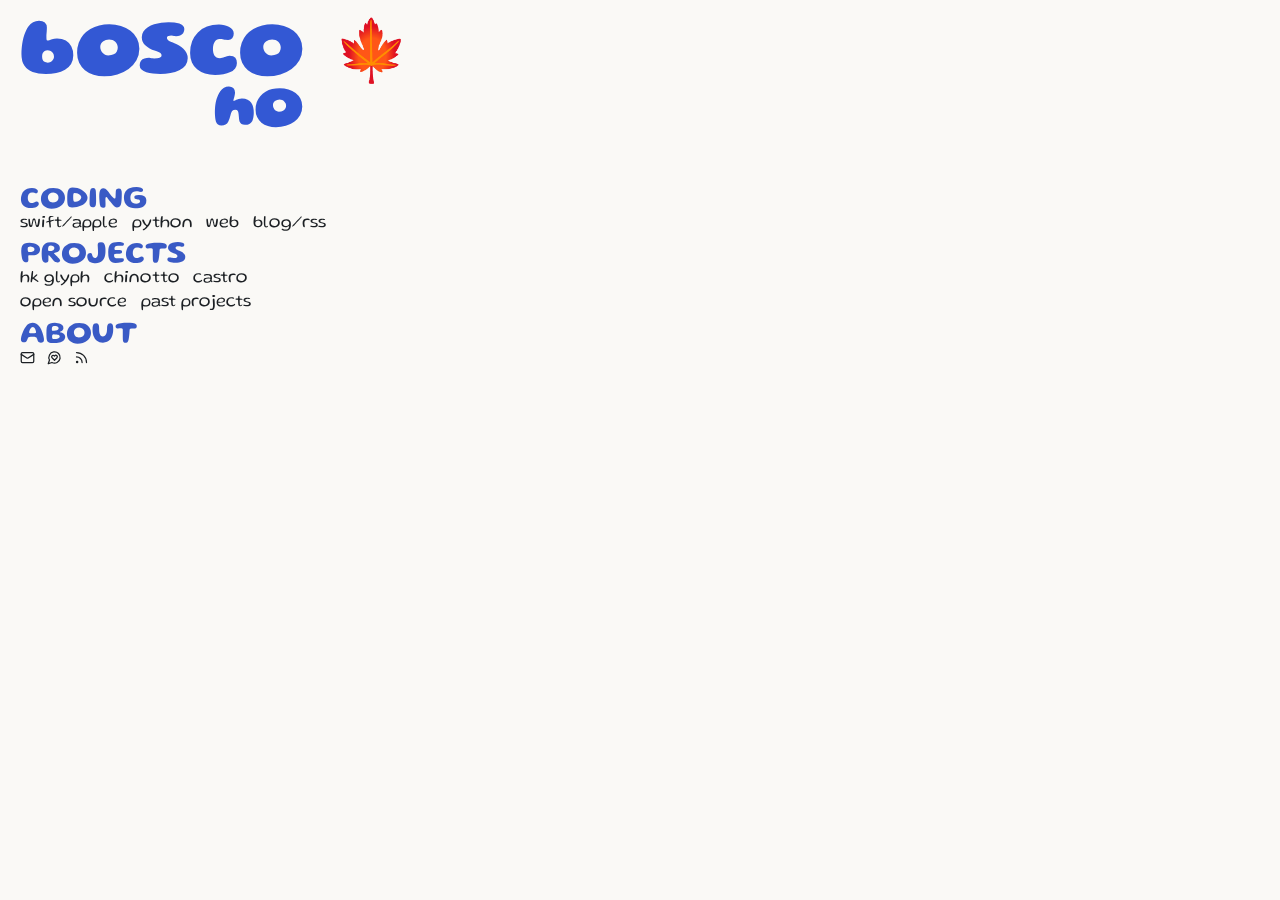
==== commit 2065535a: "Build: (7cef683) Merge branch 'main' into github-pages" ====
--- a/index.html
+++ b/index.html
@@ -1,4 +1,4 @@
-<!DOCTYPE html><html lang="en"><head><meta charSet="utf-8"/><meta name="viewport" content="width=device-width"/><title>Bosco Ho</title><meta content="favicon.ico" property="og:image"/><meta name="next-head-count" content="4"/><link rel="preload" href="/_next/static/css/09112ef47df45721.css" as="style" crossorigin=""/><link rel="stylesheet" href="/_next/static/css/09112ef47df45721.css" crossorigin="" data-n-g=""/><noscript data-n-css=""></noscript><script defer="" crossorigin="" nomodule="" src="/_next/static/chunks/polyfills-c67a75d1b6f99dc8.js"></script><script src="/_next/static/chunks/webpack-3a9024d5de129a3e.js" defer="" crossorigin=""></script><script src="/_next/static/chunks/framework-2ac3ce78c144388a.js" defer="" crossorigin=""></script><script src="/_next/static/chunks/main-d7bcef5db986c4ba.js" defer="" crossorigin=""></script><script src="/_next/static/chunks/pages/_app-5e0b55fda9d58b18.js" defer="" crossorigin=""></script><script src="/_next/static/chunks/90477-3647fe7e5759cad0.js" defer="" crossorigin=""></script><script src="/_next/static/chunks/17983-909695b91c2d281d.js" defer="" crossorigin=""></script><script src="/_next/static/chunks/pages/index-35a7b538227fc75b.js" defer="" crossorigin=""></script><script src="/_next/static/fyHjFzag2vQqiIkgr23xH/_buildManifest.js" defer="" crossorigin=""></script><script src="/_next/static/fyHjFzag2vQqiIkgr23xH/_ssgManifest.js" defer="" crossorigin=""></script></head><body><div id="__next"><script>!function(){try{var d=document.documentElement,c=d.classList;c.remove('light','dark');var e=localStorage.getItem('chakra-ui-color-mode');if('system'===e||(!e&&false)){var t='(prefers-color-scheme: dark)',m=window.matchMedia(t);if(m.media!==t||m.matches){d.style.colorScheme = 'dark';c.add('dark')}else{d.style.colorScheme = 'light';c.add('light')}}else if(e){c.add(e|| '')}else{c.add('light')}if(e==='light'||e==='dark'||!e)d.style.colorScheme=e||'light'}catch(e){}}()</script><style data-emotion="css-global 1b7scut">:host,:root,[data-theme]{--chakra-ring-inset:var(--chakra-empty,/*!*/ /*!*/);--chakra-ring-offset-width:0px;--chakra-ring-offset-color:#fff;--chakra-ring-color:rgba(66, 153, 225, 0.6);--chakra-ring-offset-shadow:0 0 #0000;--chakra-ring-shadow:0 0 #0000;--chakra-space-x-reverse:0;--chakra-space-y-reverse:0;--chakra-colors-transparent:transparent;--chakra-colors-current:currentColor;--chakra-colors-black:#000000;--chakra-colors-white:#FFFFFF;--chakra-colors-whiteAlpha-50:rgba(255, 255, 255, 0.04);--chakra-colors-whiteAlpha-100:rgba(255, 255, 255, 0.06);--chakra-colors-whiteAlpha-200:rgba(255, 255, 255, 0.08);--chakra-colors-whiteAlpha-300:rgba(255, 255, 255, 0.16);--chakra-colors-whiteAlpha-400:rgba(255, 255, 255, 0.24);--chakra-colors-whiteAlpha-500:rgba(255, 255, 255, 0.36);--chakra-colors-whiteAlpha-600:rgba(255, 255, 255, 0.48);--chakra-colors-whiteAlpha-700:rgba(255, 255, 255, 0.64);--chakra-colors-whiteAlpha-800:rgba(255, 255, 255, 0.80);--chakra-colors-whiteAlpha-900:rgba(255, 255, 255, 0.92);--chakra-colors-blackAlpha-50:rgba(0, 0, 0, 0.04);--chakra-colors-blackAlpha-100:rgba(0, 0, 0, 0.06);--chakra-colors-blackAlpha-200:rgba(0, 0, 0, 0.08);--chakra-colors-blackAlpha-300:rgba(0, 0, 0, 0.16);--chakra-colors-blackAlpha-400:rgba(0, 0, 0, 0.24);--chakra-colors-blackAlpha-500:rgba(0, 0, 0, 0.36);--chakra-colors-blackAlpha-600:rgba(0, 0, 0, 0.48);--chakra-colors-blackAlpha-700:rgba(0, 0, 0, 0.64);--chakra-colors-blackAlpha-800:rgba(0, 0, 0, 0.80);--chakra-colors-blackAlpha-900:rgba(0, 0, 0, 0.92);--chakra-colors-gray-50:#F7FAFC;--chakra-colors-gray-100:#EDF2F7;--chakra-colors-gray-200:#E2E8F0;--chakra-colors-gray-300:#CBD5E0;--chakra-colors-gray-400:#A0AEC0;--chakra-colors-gray-500:#718096;--chakra-colors-gray-600:#4A5568;--chakra-colors-gray-700:#2D3748;--chakra-colors-gray-800:#1A202C;--chakra-colors-gray-900:#171923;--chakra-colors-red-50:#FFF5F5;--chakra-colors-red-100:#FED7D7;--chakra-colors-red-200:#FEB2B2;--chakra-colors-red-300:#FC8181;--chakra-colors-red-400:#F56565;--chakra-colors-red-500:#E53E3E;--chakra-colors-red-600:#C53030;--chakra-colors-red-700:#9B2C2C;--chakra-colors-red-800:#822727;--chakra-colors-red-900:#63171B;--chakra-colors-orange-50:#FFFAF0;--chakra-colors-orange-100:#FEEBC8;--chakra-colors-orange-200:#FBD38D;--chakra-colors-orange-300:#F6AD55;--chakra-colors-orange-400:#ED8936;--chakra-colors-orange-500:#DD6B20;--chakra-colors-orange-600:#C05621;--chakra-colors-orange-700:#9C4221;--chakra-colors-orange-800:#7B341E;--chakra-colors-orange-900:#652B19;--chakra-colors-yellow-50:#FFFFF0;--chakra-colors-yellow-100:#FEFCBF;--chakra-colors-yellow-200:#FAF089;--chakra-colors-yellow-300:#F6E05E;--chakra-colors-yellow-400:#ECC94B;--chakra-colors-yellow-500:#D69E2E;--chakra-colors-yellow-600:#B7791F;--chakra-colors-yellow-700:#975A16;--chakra-colors-yellow-800:#744210;--chakra-colors-yellow-900:#5F370E;--chakra-colors-green-50:#F0FFF4;--chakra-colors-green-100:#C6F6D5;--chakra-colors-green-200:#9AE6B4;--chakra-colors-green-300:#68D391;--chakra-colors-green-400:#48BB78;--chakra-colors-green-500:#38A169;--chakra-colors-green-600:#2F855A;--chakra-colors-green-700:#276749;--chakra-colors-green-800:#22543D;--chakra-colors-green-900:#1C4532;--chakra-colors-teal-50:#E6FFFA;--chakra-colors-teal-100:#B2F5EA;--chakra-colors-teal-200:#81E6D9;--chakra-colors-teal-300:#4FD1C5;--chakra-colors-teal-400:#38B2AC;--chakra-colors-teal-500:#319795;--chakra-colors-teal-600:#2C7A7B;--chakra-colors-teal-700:#285E61;--chakra-colors-teal-800:#234E52;--chakra-colors-teal-900:#1D4044;--chakra-colors-blue-50:#ebf8ff;--chakra-colors-blue-100:#bee3f8;--chakra-colors-blue-200:#90cdf4;--chakra-colors-blue-300:#63b3ed;--chakra-colors-blue-400:#4299e1;--chakra-colors-blue-500:#3182ce;--chakra-colors-blue-600:#2b6cb0;--chakra-colors-blue-700:#2c5282;--chakra-colors-blue-800:#2a4365;--chakra-colors-blue-900:#1A365D;--chakra-colors-cyan-50:#EDFDFD;--chakra-colors-cyan-100:#C4F1F9;--chakra-colors-cyan-200:#9DECF9;--chakra-colors-cyan-300:#76E4F7;--chakra-colors-cyan-400:#0BC5EA;--chakra-colors-cyan-500:#00B5D8;--chakra-colors-cyan-600:#00A3C4;--chakra-colors-cyan-700:#0987A0;--chakra-colors-cyan-800:#086F83;--chakra-colors-cyan-900:#065666;--chakra-colors-purple-50:#FAF5FF;--chakra-colors-purple-100:#E9D8FD;--chakra-colors-purple-200:#D6BCFA;--chakra-colors-purple-300:#B794F4;--chakra-colors-purple-400:#9F7AEA;--chakra-colors-purple-500:#805AD5;--chakra-colors-purple-600:#6B46C1;--chakra-colors-purple-700:#553C9A;--chakra-colors-purple-800:#44337A;--chakra-colors-purple-900:#322659;--chakra-colors-pink-50:#FFF5F7;--chakra-colors-pink-100:#FED7E2;--chakra-colors-pink-200:#FBB6CE;--chakra-colors-pink-300:#F687B3;--chakra-colors-pink-400:#ED64A6;--chakra-colors-pink-500:#D53F8C;--chakra-colors-pink-600:#B83280;--chakra-colors-pink-700:#97266D;--chakra-colors-pink-800:#702459;--chakra-colors-pink-900:#521B41;--chakra-colors-linkedin-50:#E8F4F9;--chakra-colors-linkedin-100:#CFEDFB;--chakra-colors-linkedin-200:#9BDAF3;--chakra-colors-linkedin-300:#68C7EC;--chakra-colors-linkedin-400:#34B3E4;--chakra-colors-linkedin-500:#00A0DC;--chakra-colors-linkedin-600:#008CC9;--chakra-colors-linkedin-700:#0077B5;--chakra-colors-linkedin-800:#005E93;--chakra-colors-linkedin-900:#004471;--chakra-colors-facebook-50:#E8F4F9;--chakra-colors-facebook-100:#D9DEE9;--chakra-colors-facebook-200:#B7C2DA;--chakra-colors-facebook-300:#6482C0;--chakra-colors-facebook-400:#4267B2;--chakra-colors-facebook-500:#385898;--chakra-colors-facebook-600:#314E89;--chakra-colors-facebook-700:#29487D;--chakra-colors-facebook-800:#223B67;--chakra-colors-facebook-900:#1E355B;--chakra-colors-messenger-50:#D0E6FF;--chakra-colors-messenger-100:#B9DAFF;--chakra-colors-messenger-200:#A2CDFF;--chakra-colors-messenger-300:#7AB8FF;--chakra-colors-messenger-400:#2E90FF;--chakra-colors-messenger-500:#0078FF;--chakra-colors-messenger-600:#0063D1;--chakra-colors-messenger-700:#0052AC;--chakra-colors-messenger-800:#003C7E;--chakra-colors-messenger-900:#002C5C;--chakra-colors-whatsapp-50:#dffeec;--chakra-colors-whatsapp-100:#b9f5d0;--chakra-colors-whatsapp-200:#90edb3;--chakra-colors-whatsapp-300:#65e495;--chakra-colors-whatsapp-400:#3cdd78;--chakra-colors-whatsapp-500:#22c35e;--chakra-colors-whatsapp-600:#179848;--chakra-colors-whatsapp-700:#0c6c33;--chakra-colors-whatsapp-800:#01421c;--chakra-colors-whatsapp-900:#001803;--chakra-colors-twitter-50:#E5F4FD;--chakra-colors-twitter-100:#C8E9FB;--chakra-colors-twitter-200:#A8DCFA;--chakra-colors-twitter-300:#83CDF7;--chakra-colors-twitter-400:#57BBF5;--chakra-colors-twitter-500:#1DA1F2;--chakra-colors-twitter-600:#1A94DA;--chakra-colors-twitter-700:#1681BF;--chakra-colors-twitter-800:#136B9E;--chakra-colors-twitter-900:#0D4D71;--chakra-colors-telegram-50:#E3F2F9;--chakra-colors-telegram-100:#C5E4F3;--chakra-colors-telegram-200:#A2D4EC;--chakra-colors-telegram-300:#7AC1E4;--chakra-colors-telegram-400:#47A9DA;--chakra-colors-telegram-500:#0088CC;--chakra-colors-telegram-600:#007AB8;--chakra-colors-telegram-700:#006BA1;--chakra-colors-telegram-800:#005885;--chakra-colors-telegram-900:#003F5E;--chakra-borders-none:0;--chakra-borders-1px:1px solid;--chakra-borders-2px:2px solid;--chakra-borders-4px:4px solid;--chakra-borders-8px:8px solid;--chakra-fonts-heading:-apple-system,BlinkMacSystemFont,"Segoe UI",Helvetica,Arial,sans-serif,"Apple Color Emoji","Segoe UI Emoji","Segoe UI Symbol";--chakra-fonts-body:-apple-system,BlinkMacSystemFont,"Segoe UI",Helvetica,Arial,sans-serif,"Apple Color Emoji","Segoe UI Emoji","Segoe UI Symbol";--chakra-fonts-mono:SFMono-Regular,Menlo,Monaco,Consolas,"Liberation Mono","Courier New",monospace;--chakra-fontSizes-3xs:0.45rem;--chakra-fontSizes-2xs:0.625rem;--chakra-fontSizes-xs:0.75rem;--chakra-fontSizes-sm:0.875rem;--chakra-fontSizes-md:1rem;--chakra-fontSizes-lg:1.125rem;--chakra-fontSizes-xl:1.25rem;--chakra-fontSizes-2xl:1.5rem;--chakra-fontSizes-3xl:1.875rem;--chakra-fontSizes-4xl:2.25rem;--chakra-fontSizes-5xl:3rem;--chakra-fontSizes-6xl:3.75rem;--chakra-fontSizes-7xl:4.5rem;--chakra-fontSizes-8xl:6rem;--chakra-fontSizes-9xl:8rem;--chakra-fontWeights-hairline:100;--chakra-fontWeights-thin:200;--chakra-fontWeights-light:300;--chakra-fontWeights-normal:400;--chakra-fontWeights-medium:500;--chakra-fontWeights-semibold:600;--chakra-fontWeights-bold:700;--chakra-fontWeights-extrabold:800;--chakra-fontWeights-black:900;--chakra-letterSpacings-tighter:-0.05em;--chakra-letterSpacings-tight:-0.025em;--chakra-letterSpacings-normal:0;--chakra-letterSpacings-wide:0.025em;--chakra-letterSpacings-wider:0.05em;--chakra-letterSpacings-widest:0.1em;--chakra-lineHeights-3:.75rem;--chakra-lineHeights-4:1rem;--chakra-lineHeights-5:1.25rem;--chakra-lineHeights-6:1.5rem;--chakra-lineHeights-7:1.75rem;--chakra-lineHeights-8:2rem;--chakra-lineHeights-9:2.25rem;--chakra-lineHeights-10:2.5rem;--chakra-lineHeights-normal:normal;--chakra-lineHeights-none:1;--chakra-lineHeights-shorter:1.25;--chakra-lineHeights-short:1.375;--chakra-lineHeights-base:1.5;--chakra-lineHeights-tall:1.625;--chakra-lineHeights-taller:2;--chakra-radii-none:0;--chakra-radii-sm:0.125rem;--chakra-radii-base:0.25rem;--chakra-radii-md:0.375rem;--chakra-radii-lg:0.5rem;--chakra-radii-xl:0.75rem;--chakra-radii-2xl:1rem;--chakra-radii-3xl:1.5rem;--chakra-radii-full:9999px;--chakra-space-1:0.25rem;--chakra-space-2:0.5rem;--chakra-space-3:0.75rem;--chakra-space-4:1rem;--chakra-space-5:1.25rem;--chakra-space-6:1.5rem;--chakra-space-7:1.75rem;--chakra-space-8:2rem;--chakra-space-9:2.25rem;--chakra-space-10:2.5rem;--chakra-space-12:3rem;--chakra-space-14:3.5rem;--chakra-space-16:4rem;--chakra-space-20:5rem;--chakra-space-24:6rem;--chakra-space-28:7rem;--chakra-space-32:8rem;--chakra-space-36:9rem;--chakra-space-40:10rem;--chakra-space-44:11rem;--chakra-space-48:12rem;--chakra-space-52:13rem;--chakra-space-56:14rem;--chakra-space-60:15rem;--chakra-space-64:16rem;--chakra-space-72:18rem;--chakra-space-80:20rem;--chakra-space-96:24rem;--chakra-space-px:1px;--chakra-space-0-5:0.125rem;--chakra-space-1-5:0.375rem;--chakra-space-2-5:0.625rem;--chakra-space-3-5:0.875rem;--chakra-shadows-xs:0 0 0 1px rgba(0, 0, 0, 0.05);--chakra-shadows-sm:0 1px 2px 0 rgba(0, 0, 0, 0.05);--chakra-shadows-base:0 1px 3px 0 rgba(0, 0, 0, 0.1),0 1px 2px 0 rgba(0, 0, 0, 0.06);--chakra-shadows-md:0 4px 6px -1px rgba(0, 0, 0, 0.1),0 2px 4px -1px rgba(0, 0, 0, 0.06);--chakra-shadows-lg:0 10px 15px -3px rgba(0, 0, 0, 0.1),0 4px 6px -2px rgba(0, 0, 0, 0.05);--chakra-shadows-xl:0 20px 25px -5px rgba(0, 0, 0, 0.1),0 10px 10px -5px rgba(0, 0, 0, 0.04);--chakra-shadows-2xl:0 25px 50px -12px rgba(0, 0, 0, 0.25);--chakra-shadows-outline:0 0 0 3px rgba(66, 153, 225, 0.6);--chakra-shadows-inner:inset 0 2px 4px 0 rgba(0,0,0,0.06);--chakra-shadows-none:none;--chakra-shadows-dark-lg:rgba(0, 0, 0, 0.1) 0px 0px 0px 1px,rgba(0, 0, 0, 0.2) 0px 5px 10px,rgba(0, 0, 0, 0.4) 0px 15px 40px;--chakra-sizes-1:0.25rem;--chakra-sizes-2:0.5rem;--chakra-sizes-3:0.75rem;--chakra-sizes-4:1rem;--chakra-sizes-5:1.25rem;--chakra-sizes-6:1.5rem;--chakra-sizes-7:1.75rem;--chakra-sizes-8:2rem;--chakra-sizes-9:2.25rem;--chakra-sizes-10:2.5rem;--chakra-sizes-12:3rem;--chakra-sizes-14:3.5rem;--chakra-sizes-16:4rem;--chakra-sizes-20:5rem;--chakra-sizes-24:6rem;--chakra-sizes-28:7rem;--chakra-sizes-32:8rem;--chakra-sizes-36:9rem;--chakra-sizes-40:10rem;--chakra-sizes-44:11rem;--chakra-sizes-48:12rem;--chakra-sizes-52:13rem;--chakra-sizes-56:14rem;--chakra-sizes-60:15rem;--chakra-sizes-64:16rem;--chakra-sizes-72:18rem;--chakra-sizes-80:20rem;--chakra-sizes-96:24rem;--chakra-sizes-px:1px;--chakra-sizes-0-5:0.125rem;--chakra-sizes-1-5:0.375rem;--chakra-sizes-2-5:0.625rem;--chakra-sizes-3-5:0.875rem;--chakra-sizes-max:max-content;--chakra-sizes-min:min-content;--chakra-sizes-full:100%;--chakra-sizes-3xs:14rem;--chakra-sizes-2xs:16rem;--chakra-sizes-xs:20rem;--chakra-sizes-sm:24rem;--chakra-sizes-md:28rem;--chakra-sizes-lg:32rem;--chakra-sizes-xl:36rem;--chakra-sizes-2xl:42rem;--chakra-sizes-3xl:48rem;--chakra-sizes-4xl:56rem;--chakra-sizes-5xl:64rem;--chakra-sizes-6xl:72rem;--chakra-sizes-7xl:80rem;--chakra-sizes-8xl:90rem;--chakra-sizes-prose:60ch;--chakra-sizes-container-sm:640px;--chakra-sizes-container-md:768px;--chakra-sizes-container-lg:1024px;--chakra-sizes-container-xl:1280px;--chakra-zIndices-hide:-1;--chakra-zIndices-auto:auto;--chakra-zIndices-base:0;--chakra-zIndices-docked:10;--chakra-zIndices-dropdown:1000;--chakra-zIndices-sticky:1100;--chakra-zIndices-banner:1200;--chakra-zIndices-overlay:1300;--chakra-zIndices-modal:1400;--chakra-zIndices-popover:1500;--chakra-zIndices-skipLink:1600;--chakra-zIndices-toast:1700;--chakra-zIndices-tooltip:1800;--chakra-transition-property-common:background-color,border-color,color,fill,stroke,opacity,box-shadow,transform;--chakra-transition-property-colors:background-color,border-color,color,fill,stroke;--chakra-transition-property-dimensions:width,height;--chakra-transition-property-position:left,right,top,bottom;--chakra-transition-property-background:background-color,background-image,background-position;--chakra-transition-easing-ease-in:cubic-bezier(0.4, 0, 1, 1);--chakra-transition-easing-ease-out:cubic-bezier(0, 0, 0.2, 1);--chakra-transition-easing-ease-in-out:cubic-bezier(0.4, 0, 0.2, 1);--chakra-transition-duration-ultra-fast:50ms;--chakra-transition-duration-faster:100ms;--chakra-transition-duration-fast:150ms;--chakra-transition-duration-normal:200ms;--chakra-transition-duration-slow:300ms;--chakra-transition-duration-slower:400ms;--chakra-transition-duration-ultra-slow:500ms;--chakra-blur-none:0;--chakra-blur-sm:4px;--chakra-blur-base:8px;--chakra-blur-md:12px;--chakra-blur-lg:16px;--chakra-blur-xl:24px;--chakra-blur-2xl:40px;--chakra-blur-3xl:64px;--chakra-breakpoints-base:0em;--chakra-breakpoints-sm:30em;--chakra-breakpoints-md:48em;--chakra-breakpoints-lg:62em;--chakra-breakpoints-xl:80em;--chakra-breakpoints-2xl:96em;}.chakra-ui-light :host:not([data-theme]),.chakra-ui-light :root:not([data-theme]),.chakra-ui-light [data-theme]:not([data-theme]),[data-theme=light] :host:not([data-theme]),[data-theme=light] :root:not([data-theme]),[data-theme=light] [data-theme]:not([data-theme]),:host[data-theme=light],:root[data-theme=light],[data-theme][data-theme=light]{--chakra-colors-chakra-body-text:var(--chakra-colors-gray-800);--chakra-colors-chakra-body-bg:var(--chakra-colors-white);--chakra-colors-chakra-border-color:var(--chakra-colors-gray-200);--chakra-colors-chakra-inverse-text:var(--chakra-colors-white);--chakra-colors-chakra-subtle-bg:var(--chakra-colors-gray-100);--chakra-colors-chakra-subtle-text:var(--chakra-colors-gray-600);--chakra-colors-chakra-placeholder-color:var(--chakra-colors-gray-500);}.chakra-ui-dark :host:not([data-theme]),.chakra-ui-dark :root:not([data-theme]),.chakra-ui-dark [data-theme]:not([data-theme]),[data-theme=dark] :host:not([data-theme]),[data-theme=dark] :root:not([data-theme]),[data-theme=dark] [data-theme]:not([data-theme]),:host[data-theme=dark],:root[data-theme=dark],[data-theme][data-theme=dark]{--chakra-colors-chakra-body-text:var(--chakra-colors-whiteAlpha-900);--chakra-colors-chakra-body-bg:var(--chakra-colors-gray-800);--chakra-colors-chakra-border-color:var(--chakra-colors-whiteAlpha-300);--chakra-colors-chakra-inverse-text:var(--chakra-colors-gray-800);--chakra-colors-chakra-subtle-bg:var(--chakra-colors-gray-700);--chakra-colors-chakra-subtle-text:var(--chakra-colors-gray-400);--chakra-colors-chakra-placeholder-color:var(--chakra-colors-whiteAlpha-400);}</style><style data-emotion="css-global fubdgu">html{line-height:1.5;-webkit-text-size-adjust:100%;font-family:system-ui,sans-serif;-webkit-font-smoothing:antialiased;text-rendering:optimizeLegibility;-moz-osx-font-smoothing:grayscale;touch-action:manipulation;}body{position:relative;min-height:100%;margin:0;font-feature-settings:"kern";}:where(*, *::before, *::after){border-width:0;border-style:solid;box-sizing:border-box;word-wrap:break-word;}main{display:block;}hr{border-top-width:1px;box-sizing:content-box;height:0;overflow:visible;}:where(pre, code, kbd,samp){font-family:SFMono-Regular,Menlo,Monaco,Consolas,monospace;font-size:1em;}a{background-color:transparent;color:inherit;-webkit-text-decoration:inherit;text-decoration:inherit;}abbr[title]{border-bottom:none;-webkit-text-decoration:underline;text-decoration:underline;-webkit-text-decoration:underline dotted;-webkit-text-decoration:underline dotted;text-decoration:underline dotted;}:where(b, strong){font-weight:bold;}small{font-size:80%;}:where(sub,sup){font-size:75%;line-height:0;position:relative;vertical-align:baseline;}sub{bottom:-0.25em;}sup{top:-0.5em;}img{border-style:none;}:where(button, input, optgroup, select, textarea){font-family:inherit;font-size:100%;line-height:1.15;margin:0;}:where(button, input){overflow:visible;}:where(button, select){text-transform:none;}:where(
+<!DOCTYPE html><html lang="en"><head><meta charSet="utf-8"/><meta name="viewport" content="width=device-width"/><title>Bosco Ho</title><meta content="favicon.ico" property="og:image"/><meta name="next-head-count" content="4"/><link rel="preload" href="/_next/static/css/09112ef47df45721.css" as="style" crossorigin=""/><link rel="stylesheet" href="/_next/static/css/09112ef47df45721.css" crossorigin="" data-n-g=""/><noscript data-n-css=""></noscript><script defer="" crossorigin="" nomodule="" src="/_next/static/chunks/polyfills-c67a75d1b6f99dc8.js"></script><script src="/_next/static/chunks/webpack-3a9024d5de129a3e.js" defer="" crossorigin=""></script><script src="/_next/static/chunks/framework-2ac3ce78c144388a.js" defer="" crossorigin=""></script><script src="/_next/static/chunks/main-d7bcef5db986c4ba.js" defer="" crossorigin=""></script><script src="/_next/static/chunks/pages/_app-d3b9702a5b7da87b.js" defer="" crossorigin=""></script><script src="/_next/static/chunks/90477-3647fe7e5759cad0.js" defer="" crossorigin=""></script><script src="/_next/static/chunks/98216-4e7de3e15557d028.js" defer="" crossorigin=""></script><script src="/_next/static/chunks/pages/index-8a94ac81409314c3.js" defer="" crossorigin=""></script><script src="/_next/static/6DzFQBPTPkfu0tLEEUjqS/_buildManifest.js" defer="" crossorigin=""></script><script src="/_next/static/6DzFQBPTPkfu0tLEEUjqS/_ssgManifest.js" defer="" crossorigin=""></script></head><body><div id="__next"><script>!function(){try{var d=document.documentElement,c=d.classList;c.remove('light','dark');var e=localStorage.getItem('chakra-ui-color-mode');if('system'===e||(!e&&false)){var t='(prefers-color-scheme: dark)',m=window.matchMedia(t);if(m.media!==t||m.matches){d.style.colorScheme = 'dark';c.add('dark')}else{d.style.colorScheme = 'light';c.add('light')}}else if(e){c.add(e|| '')}else{c.add('light')}if(e==='light'||e==='dark'||!e)d.style.colorScheme=e||'light'}catch(e){}}()</script><style data-emotion="css-global 1b7scut">:host,:root,[data-theme]{--chakra-ring-inset:var(--chakra-empty,/*!*/ /*!*/);--chakra-ring-offset-width:0px;--chakra-ring-offset-color:#fff;--chakra-ring-color:rgba(66, 153, 225, 0.6);--chakra-ring-offset-shadow:0 0 #0000;--chakra-ring-shadow:0 0 #0000;--chakra-space-x-reverse:0;--chakra-space-y-reverse:0;--chakra-colors-transparent:transparent;--chakra-colors-current:currentColor;--chakra-colors-black:#000000;--chakra-colors-white:#FFFFFF;--chakra-colors-whiteAlpha-50:rgba(255, 255, 255, 0.04);--chakra-colors-whiteAlpha-100:rgba(255, 255, 255, 0.06);--chakra-colors-whiteAlpha-200:rgba(255, 255, 255, 0.08);--chakra-colors-whiteAlpha-300:rgba(255, 255, 255, 0.16);--chakra-colors-whiteAlpha-400:rgba(255, 255, 255, 0.24);--chakra-colors-whiteAlpha-500:rgba(255, 255, 255, 0.36);--chakra-colors-whiteAlpha-600:rgba(255, 255, 255, 0.48);--chakra-colors-whiteAlpha-700:rgba(255, 255, 255, 0.64);--chakra-colors-whiteAlpha-800:rgba(255, 255, 255, 0.80);--chakra-colors-whiteAlpha-900:rgba(255, 255, 255, 0.92);--chakra-colors-blackAlpha-50:rgba(0, 0, 0, 0.04);--chakra-colors-blackAlpha-100:rgba(0, 0, 0, 0.06);--chakra-colors-blackAlpha-200:rgba(0, 0, 0, 0.08);--chakra-colors-blackAlpha-300:rgba(0, 0, 0, 0.16);--chakra-colors-blackAlpha-400:rgba(0, 0, 0, 0.24);--chakra-colors-blackAlpha-500:rgba(0, 0, 0, 0.36);--chakra-colors-blackAlpha-600:rgba(0, 0, 0, 0.48);--chakra-colors-blackAlpha-700:rgba(0, 0, 0, 0.64);--chakra-colors-blackAlpha-800:rgba(0, 0, 0, 0.80);--chakra-colors-blackAlpha-900:rgba(0, 0, 0, 0.92);--chakra-colors-gray-50:#F7FAFC;--chakra-colors-gray-100:#EDF2F7;--chakra-colors-gray-200:#E2E8F0;--chakra-colors-gray-300:#CBD5E0;--chakra-colors-gray-400:#A0AEC0;--chakra-colors-gray-500:#718096;--chakra-colors-gray-600:#4A5568;--chakra-colors-gray-700:#2D3748;--chakra-colors-gray-800:#1A202C;--chakra-colors-gray-900:#171923;--chakra-colors-red-50:#FFF5F5;--chakra-colors-red-100:#FED7D7;--chakra-colors-red-200:#FEB2B2;--chakra-colors-red-300:#FC8181;--chakra-colors-red-400:#F56565;--chakra-colors-red-500:#E53E3E;--chakra-colors-red-600:#C53030;--chakra-colors-red-700:#9B2C2C;--chakra-colors-red-800:#822727;--chakra-colors-red-900:#63171B;--chakra-colors-orange-50:#FFFAF0;--chakra-colors-orange-100:#FEEBC8;--chakra-colors-orange-200:#FBD38D;--chakra-colors-orange-300:#F6AD55;--chakra-colors-orange-400:#ED8936;--chakra-colors-orange-500:#DD6B20;--chakra-colors-orange-600:#C05621;--chakra-colors-orange-700:#9C4221;--chakra-colors-orange-800:#7B341E;--chakra-colors-orange-900:#652B19;--chakra-colors-yellow-50:#FFFFF0;--chakra-colors-yellow-100:#FEFCBF;--chakra-colors-yellow-200:#FAF089;--chakra-colors-yellow-300:#F6E05E;--chakra-colors-yellow-400:#ECC94B;--chakra-colors-yellow-500:#D69E2E;--chakra-colors-yellow-600:#B7791F;--chakra-colors-yellow-700:#975A16;--chakra-colors-yellow-800:#744210;--chakra-colors-yellow-900:#5F370E;--chakra-colors-green-50:#F0FFF4;--chakra-colors-green-100:#C6F6D5;--chakra-colors-green-200:#9AE6B4;--chakra-colors-green-300:#68D391;--chakra-colors-green-400:#48BB78;--chakra-colors-green-500:#38A169;--chakra-colors-green-600:#2F855A;--chakra-colors-green-700:#276749;--chakra-colors-green-800:#22543D;--chakra-colors-green-900:#1C4532;--chakra-colors-teal-50:#E6FFFA;--chakra-colors-teal-100:#B2F5EA;--chakra-colors-teal-200:#81E6D9;--chakra-colors-teal-300:#4FD1C5;--chakra-colors-teal-400:#38B2AC;--chakra-colors-teal-500:#319795;--chakra-colors-teal-600:#2C7A7B;--chakra-colors-teal-700:#285E61;--chakra-colors-teal-800:#234E52;--chakra-colors-teal-900:#1D4044;--chakra-colors-blue-50:#ebf8ff;--chakra-colors-blue-100:#bee3f8;--chakra-colors-blue-200:#90cdf4;--chakra-colors-blue-300:#63b3ed;--chakra-colors-blue-400:#4299e1;--chakra-colors-blue-500:#3182ce;--chakra-colors-blue-600:#2b6cb0;--chakra-colors-blue-700:#2c5282;--chakra-colors-blue-800:#2a4365;--chakra-colors-blue-900:#1A365D;--chakra-colors-cyan-50:#EDFDFD;--chakra-colors-cyan-100:#C4F1F9;--chakra-colors-cyan-200:#9DECF9;--chakra-colors-cyan-300:#76E4F7;--chakra-colors-cyan-400:#0BC5EA;--chakra-colors-cyan-500:#00B5D8;--chakra-colors-cyan-600:#00A3C4;--chakra-colors-cyan-700:#0987A0;--chakra-colors-cyan-800:#086F83;--chakra-colors-cyan-900:#065666;--chakra-colors-purple-50:#FAF5FF;--chakra-colors-purple-100:#E9D8FD;--chakra-colors-purple-200:#D6BCFA;--chakra-colors-purple-300:#B794F4;--chakra-colors-purple-400:#9F7AEA;--chakra-colors-purple-500:#805AD5;--chakra-colors-purple-600:#6B46C1;--chakra-colors-purple-700:#553C9A;--chakra-colors-purple-800:#44337A;--chakra-colors-purple-900:#322659;--chakra-colors-pink-50:#FFF5F7;--chakra-colors-pink-100:#FED7E2;--chakra-colors-pink-200:#FBB6CE;--chakra-colors-pink-300:#F687B3;--chakra-colors-pink-400:#ED64A6;--chakra-colors-pink-500:#D53F8C;--chakra-colors-pink-600:#B83280;--chakra-colors-pink-700:#97266D;--chakra-colors-pink-800:#702459;--chakra-colors-pink-900:#521B41;--chakra-colors-linkedin-50:#E8F4F9;--chakra-colors-linkedin-100:#CFEDFB;--chakra-colors-linkedin-200:#9BDAF3;--chakra-colors-linkedin-300:#68C7EC;--chakra-colors-linkedin-400:#34B3E4;--chakra-colors-linkedin-500:#00A0DC;--chakra-colors-linkedin-600:#008CC9;--chakra-colors-linkedin-700:#0077B5;--chakra-colors-linkedin-800:#005E93;--chakra-colors-linkedin-900:#004471;--chakra-colors-facebook-50:#E8F4F9;--chakra-colors-facebook-100:#D9DEE9;--chakra-colors-facebook-200:#B7C2DA;--chakra-colors-facebook-300:#6482C0;--chakra-colors-facebook-400:#4267B2;--chakra-colors-facebook-500:#385898;--chakra-colors-facebook-600:#314E89;--chakra-colors-facebook-700:#29487D;--chakra-colors-facebook-800:#223B67;--chakra-colors-facebook-900:#1E355B;--chakra-colors-messenger-50:#D0E6FF;--chakra-colors-messenger-100:#B9DAFF;--chakra-colors-messenger-200:#A2CDFF;--chakra-colors-messenger-300:#7AB8FF;--chakra-colors-messenger-400:#2E90FF;--chakra-colors-messenger-500:#0078FF;--chakra-colors-messenger-600:#0063D1;--chakra-colors-messenger-700:#0052AC;--chakra-colors-messenger-800:#003C7E;--chakra-colors-messenger-900:#002C5C;--chakra-colors-whatsapp-50:#dffeec;--chakra-colors-whatsapp-100:#b9f5d0;--chakra-colors-whatsapp-200:#90edb3;--chakra-colors-whatsapp-300:#65e495;--chakra-colors-whatsapp-400:#3cdd78;--chakra-colors-whatsapp-500:#22c35e;--chakra-colors-whatsapp-600:#179848;--chakra-colors-whatsapp-700:#0c6c33;--chakra-colors-whatsapp-800:#01421c;--chakra-colors-whatsapp-900:#001803;--chakra-colors-twitter-50:#E5F4FD;--chakra-colors-twitter-100:#C8E9FB;--chakra-colors-twitter-200:#A8DCFA;--chakra-colors-twitter-300:#83CDF7;--chakra-colors-twitter-400:#57BBF5;--chakra-colors-twitter-500:#1DA1F2;--chakra-colors-twitter-600:#1A94DA;--chakra-colors-twitter-700:#1681BF;--chakra-colors-twitter-800:#136B9E;--chakra-colors-twitter-900:#0D4D71;--chakra-colors-telegram-50:#E3F2F9;--chakra-colors-telegram-100:#C5E4F3;--chakra-colors-telegram-200:#A2D4EC;--chakra-colors-telegram-300:#7AC1E4;--chakra-colors-telegram-400:#47A9DA;--chakra-colors-telegram-500:#0088CC;--chakra-colors-telegram-600:#007AB8;--chakra-colors-telegram-700:#006BA1;--chakra-colors-telegram-800:#005885;--chakra-colors-telegram-900:#003F5E;--chakra-borders-none:0;--chakra-borders-1px:1px solid;--chakra-borders-2px:2px solid;--chakra-borders-4px:4px solid;--chakra-borders-8px:8px solid;--chakra-fonts-heading:-apple-system,BlinkMacSystemFont,"Segoe UI",Helvetica,Arial,sans-serif,"Apple Color Emoji","Segoe UI Emoji","Segoe UI Symbol";--chakra-fonts-body:-apple-system,BlinkMacSystemFont,"Segoe UI",Helvetica,Arial,sans-serif,"Apple Color Emoji","Segoe UI Emoji","Segoe UI Symbol";--chakra-fonts-mono:SFMono-Regular,Menlo,Monaco,Consolas,"Liberation Mono","Courier New",monospace;--chakra-fontSizes-3xs:0.45rem;--chakra-fontSizes-2xs:0.625rem;--chakra-fontSizes-xs:0.75rem;--chakra-fontSizes-sm:0.875rem;--chakra-fontSizes-md:1rem;--chakra-fontSizes-lg:1.125rem;--chakra-fontSizes-xl:1.25rem;--chakra-fontSizes-2xl:1.5rem;--chakra-fontSizes-3xl:1.875rem;--chakra-fontSizes-4xl:2.25rem;--chakra-fontSizes-5xl:3rem;--chakra-fontSizes-6xl:3.75rem;--chakra-fontSizes-7xl:4.5rem;--chakra-fontSizes-8xl:6rem;--chakra-fontSizes-9xl:8rem;--chakra-fontWeights-hairline:100;--chakra-fontWeights-thin:200;--chakra-fontWeights-light:300;--chakra-fontWeights-normal:400;--chakra-fontWeights-medium:500;--chakra-fontWeights-semibold:600;--chakra-fontWeights-bold:700;--chakra-fontWeights-extrabold:800;--chakra-fontWeights-black:900;--chakra-letterSpacings-tighter:-0.05em;--chakra-letterSpacings-tight:-0.025em;--chakra-letterSpacings-normal:0;--chakra-letterSpacings-wide:0.025em;--chakra-letterSpacings-wider:0.05em;--chakra-letterSpacings-widest:0.1em;--chakra-lineHeights-3:.75rem;--chakra-lineHeights-4:1rem;--chakra-lineHeights-5:1.25rem;--chakra-lineHeights-6:1.5rem;--chakra-lineHeights-7:1.75rem;--chakra-lineHeights-8:2rem;--chakra-lineHeights-9:2.25rem;--chakra-lineHeights-10:2.5rem;--chakra-lineHeights-normal:normal;--chakra-lineHeights-none:1;--chakra-lineHeights-shorter:1.25;--chakra-lineHeights-short:1.375;--chakra-lineHeights-base:1.5;--chakra-lineHeights-tall:1.625;--chakra-lineHeights-taller:2;--chakra-radii-none:0;--chakra-radii-sm:0.125rem;--chakra-radii-base:0.25rem;--chakra-radii-md:0.375rem;--chakra-radii-lg:0.5rem;--chakra-radii-xl:0.75rem;--chakra-radii-2xl:1rem;--chakra-radii-3xl:1.5rem;--chakra-radii-full:9999px;--chakra-space-1:0.25rem;--chakra-space-2:0.5rem;--chakra-space-3:0.75rem;--chakra-space-4:1rem;--chakra-space-5:1.25rem;--chakra-space-6:1.5rem;--chakra-space-7:1.75rem;--chakra-space-8:2rem;--chakra-space-9:2.25rem;--chakra-space-10:2.5rem;--chakra-space-12:3rem;--chakra-space-14:3.5rem;--chakra-space-16:4rem;--chakra-space-20:5rem;--chakra-space-24:6rem;--chakra-space-28:7rem;--chakra-space-32:8rem;--chakra-space-36:9rem;--chakra-space-40:10rem;--chakra-space-44:11rem;--chakra-space-48:12rem;--chakra-space-52:13rem;--chakra-space-56:14rem;--chakra-space-60:15rem;--chakra-space-64:16rem;--chakra-space-72:18rem;--chakra-space-80:20rem;--chakra-space-96:24rem;--chakra-space-px:1px;--chakra-space-0-5:0.125rem;--chakra-space-1-5:0.375rem;--chakra-space-2-5:0.625rem;--chakra-space-3-5:0.875rem;--chakra-shadows-xs:0 0 0 1px rgba(0, 0, 0, 0.05);--chakra-shadows-sm:0 1px 2px 0 rgba(0, 0, 0, 0.05);--chakra-shadows-base:0 1px 3px 0 rgba(0, 0, 0, 0.1),0 1px 2px 0 rgba(0, 0, 0, 0.06);--chakra-shadows-md:0 4px 6px -1px rgba(0, 0, 0, 0.1),0 2px 4px -1px rgba(0, 0, 0, 0.06);--chakra-shadows-lg:0 10px 15px -3px rgba(0, 0, 0, 0.1),0 4px 6px -2px rgba(0, 0, 0, 0.05);--chakra-shadows-xl:0 20px 25px -5px rgba(0, 0, 0, 0.1),0 10px 10px -5px rgba(0, 0, 0, 0.04);--chakra-shadows-2xl:0 25px 50px -12px rgba(0, 0, 0, 0.25);--chakra-shadows-outline:0 0 0 3px rgba(66, 153, 225, 0.6);--chakra-shadows-inner:inset 0 2px 4px 0 rgba(0,0,0,0.06);--chakra-shadows-none:none;--chakra-shadows-dark-lg:rgba(0, 0, 0, 0.1) 0px 0px 0px 1px,rgba(0, 0, 0, 0.2) 0px 5px 10px,rgba(0, 0, 0, 0.4) 0px 15px 40px;--chakra-sizes-1:0.25rem;--chakra-sizes-2:0.5rem;--chakra-sizes-3:0.75rem;--chakra-sizes-4:1rem;--chakra-sizes-5:1.25rem;--chakra-sizes-6:1.5rem;--chakra-sizes-7:1.75rem;--chakra-sizes-8:2rem;--chakra-sizes-9:2.25rem;--chakra-sizes-10:2.5rem;--chakra-sizes-12:3rem;--chakra-sizes-14:3.5rem;--chakra-sizes-16:4rem;--chakra-sizes-20:5rem;--chakra-sizes-24:6rem;--chakra-sizes-28:7rem;--chakra-sizes-32:8rem;--chakra-sizes-36:9rem;--chakra-sizes-40:10rem;--chakra-sizes-44:11rem;--chakra-sizes-48:12rem;--chakra-sizes-52:13rem;--chakra-sizes-56:14rem;--chakra-sizes-60:15rem;--chakra-sizes-64:16rem;--chakra-sizes-72:18rem;--chakra-sizes-80:20rem;--chakra-sizes-96:24rem;--chakra-sizes-px:1px;--chakra-sizes-0-5:0.125rem;--chakra-sizes-1-5:0.375rem;--chakra-sizes-2-5:0.625rem;--chakra-sizes-3-5:0.875rem;--chakra-sizes-max:max-content;--chakra-sizes-min:min-content;--chakra-sizes-full:100%;--chakra-sizes-3xs:14rem;--chakra-sizes-2xs:16rem;--chakra-sizes-xs:20rem;--chakra-sizes-sm:24rem;--chakra-sizes-md:28rem;--chakra-sizes-lg:32rem;--chakra-sizes-xl:36rem;--chakra-sizes-2xl:42rem;--chakra-sizes-3xl:48rem;--chakra-sizes-4xl:56rem;--chakra-sizes-5xl:64rem;--chakra-sizes-6xl:72rem;--chakra-sizes-7xl:80rem;--chakra-sizes-8xl:90rem;--chakra-sizes-prose:60ch;--chakra-sizes-container-sm:640px;--chakra-sizes-container-md:768px;--chakra-sizes-container-lg:1024px;--chakra-sizes-container-xl:1280px;--chakra-zIndices-hide:-1;--chakra-zIndices-auto:auto;--chakra-zIndices-base:0;--chakra-zIndices-docked:10;--chakra-zIndices-dropdown:1000;--chakra-zIndices-sticky:1100;--chakra-zIndices-banner:1200;--chakra-zIndices-overlay:1300;--chakra-zIndices-modal:1400;--chakra-zIndices-popover:1500;--chakra-zIndices-skipLink:1600;--chakra-zIndices-toast:1700;--chakra-zIndices-tooltip:1800;--chakra-transition-property-common:background-color,border-color,color,fill,stroke,opacity,box-shadow,transform;--chakra-transition-property-colors:background-color,border-color,color,fill,stroke;--chakra-transition-property-dimensions:width,height;--chakra-transition-property-position:left,right,top,bottom;--chakra-transition-property-background:background-color,background-image,background-position;--chakra-transition-easing-ease-in:cubic-bezier(0.4, 0, 1, 1);--chakra-transition-easing-ease-out:cubic-bezier(0, 0, 0.2, 1);--chakra-transition-easing-ease-in-out:cubic-bezier(0.4, 0, 0.2, 1);--chakra-transition-duration-ultra-fast:50ms;--chakra-transition-duration-faster:100ms;--chakra-transition-duration-fast:150ms;--chakra-transition-duration-normal:200ms;--chakra-transition-duration-slow:300ms;--chakra-transition-duration-slower:400ms;--chakra-transition-duration-ultra-slow:500ms;--chakra-blur-none:0;--chakra-blur-sm:4px;--chakra-blur-base:8px;--chakra-blur-md:12px;--chakra-blur-lg:16px;--chakra-blur-xl:24px;--chakra-blur-2xl:40px;--chakra-blur-3xl:64px;--chakra-breakpoints-base:0em;--chakra-breakpoints-sm:30em;--chakra-breakpoints-md:48em;--chakra-breakpoints-lg:62em;--chakra-breakpoints-xl:80em;--chakra-breakpoints-2xl:96em;}.chakra-ui-light :host:not([data-theme]),.chakra-ui-light :root:not([data-theme]),.chakra-ui-light [data-theme]:not([data-theme]),[data-theme=light] :host:not([data-theme]),[data-theme=light] :root:not([data-theme]),[data-theme=light] [data-theme]:not([data-theme]),:host[data-theme=light],:root[data-theme=light],[data-theme][data-theme=light]{--chakra-colors-chakra-body-text:var(--chakra-colors-gray-800);--chakra-colors-chakra-body-bg:var(--chakra-colors-white);--chakra-colors-chakra-border-color:var(--chakra-colors-gray-200);--chakra-colors-chakra-inverse-text:var(--chakra-colors-white);--chakra-colors-chakra-subtle-bg:var(--chakra-colors-gray-100);--chakra-colors-chakra-subtle-text:var(--chakra-colors-gray-600);--chakra-colors-chakra-placeholder-color:var(--chakra-colors-gray-500);}.chakra-ui-dark :host:not([data-theme]),.chakra-ui-dark :root:not([data-theme]),.chakra-ui-dark [data-theme]:not([data-theme]),[data-theme=dark] :host:not([data-theme]),[data-theme=dark] :root:not([data-theme]),[data-theme=dark] [data-theme]:not([data-theme]),:host[data-theme=dark],:root[data-theme=dark],[data-theme][data-theme=dark]{--chakra-colors-chakra-body-text:var(--chakra-colors-whiteAlpha-900);--chakra-colors-chakra-body-bg:var(--chakra-colors-gray-800);--chakra-colors-chakra-border-color:var(--chakra-colors-whiteAlpha-300);--chakra-colors-chakra-inverse-text:var(--chakra-colors-gray-800);--chakra-colors-chakra-subtle-bg:var(--chakra-colors-gray-700);--chakra-colors-chakra-subtle-text:var(--chakra-colors-gray-400);--chakra-colors-chakra-placeholder-color:var(--chakra-colors-whiteAlpha-400);}</style><style data-emotion="css-global fubdgu">html{line-height:1.5;-webkit-text-size-adjust:100%;font-family:system-ui,sans-serif;-webkit-font-smoothing:antialiased;text-rendering:optimizeLegibility;-moz-osx-font-smoothing:grayscale;touch-action:manipulation;}body{position:relative;min-height:100%;margin:0;font-feature-settings:"kern";}:where(*, *::before, *::after){border-width:0;border-style:solid;box-sizing:border-box;word-wrap:break-word;}main{display:block;}hr{border-top-width:1px;box-sizing:content-box;height:0;overflow:visible;}:where(pre, code, kbd,samp){font-family:SFMono-Regular,Menlo,Monaco,Consolas,monospace;font-size:1em;}a{background-color:transparent;color:inherit;-webkit-text-decoration:inherit;text-decoration:inherit;}abbr[title]{border-bottom:none;-webkit-text-decoration:underline;text-decoration:underline;-webkit-text-decoration:underline dotted;-webkit-text-decoration:underline dotted;text-decoration:underline dotted;}:where(b, strong){font-weight:bold;}small{font-size:80%;}:where(sub,sup){font-size:75%;line-height:0;position:relative;vertical-align:baseline;}sub{bottom:-0.25em;}sup{top:-0.5em;}img{border-style:none;}:where(button, input, optgroup, select, textarea){font-family:inherit;font-size:100%;line-height:1.15;margin:0;}:where(button, input){overflow:visible;}:where(button, select){text-transform:none;}:where(
           button::-moz-focus-inner,
           [type="button"]::-moz-focus-inner,
           [type="reset"]::-moz-focus-inner,
@@ -19,4 +19,4 @@
           pre
         ){margin:0;}button{background:transparent;padding:0;}fieldset{margin:0;padding:0;}:where(ol, ul){margin:0;padding:0;}textarea{resize:vertical;}:where(button, [role="button"]){cursor:pointer;}button::-moz-focus-inner{border:0!important;}table{border-collapse:collapse;}:where(h1, h2, h3, h4, h5, h6){font-size:inherit;font-weight:inherit;}:where(button, input, optgroup, select, textarea){padding:0;line-height:inherit;color:inherit;}:where(img, svg, video, canvas, audio, iframe, embed, object){display:block;}:where(img, video){max-width:100%;height:auto;}[data-js-focus-visible] :focus:not([data-focus-visible-added]):not(
           [data-focus-visible-disabled]
-        ){outline:none;box-shadow:none;}select::-ms-expand{display:none;}:root,:host{--chakra-vh:100vh;}@supports (height: -webkit-fill-available){:root,:host{--chakra-vh:-webkit-fill-available;}}@supports (height: -moz-fill-available){:root,:host{--chakra-vh:-moz-fill-available;}}@supports (height: 100dvh){:root,:host{--chakra-vh:100dvh;}}</style><style data-emotion="css-global ic6gy8">body{font-family:var(--chakra-fonts-body);color:var(--chakra-colors-chakra-body-text);background:var(--chakra-colors-chakra-body-bg);transition-property:background-color;transition-duration:var(--chakra-transition-duration-normal);line-height:var(--chakra-lineHeights-base);}*::-webkit-input-placeholder{color:var(--chakra-colors-chakra-placeholder-color);}*::-moz-placeholder{color:var(--chakra-colors-chakra-placeholder-color);}*:-ms-input-placeholder{color:var(--chakra-colors-chakra-placeholder-color);}*::placeholder{color:var(--chakra-colors-chakra-placeholder-color);}*,*::before,::after{border-color:var(--chakra-colors-chakra-border-color);}</style><div data-is-root-theme="true" data-accent-color="indigo" data-gray-color="slate" data-has-background="true" data-panel-background="translucent" data-radius="large" data-scaling="100%" class="radix-themes css-0"><style data-emotion="css 17rg0dp">.css-17rg0dp{position:fixed;width:100vw;height:0;}</style><div title="Connection Error: " class="css-17rg0dp"></div><style data-emotion="css 1wnmmvo">.css-1wnmmvo{background-color:#0D0D0D;}</style><div class="rt-Flex rt-r-jc-center rt-r-gap-2 css-1wnmmvo"><style data-emotion="css k86jr8">.css-k86jr8{background-color:rgba(13, 13, 13, 0.8);-webkit-backdrop-filter:blur(4px);backdrop-filter:blur(4px);width:100%;z-index:5;top:0px;position:fixed;-webkit-align-items:center;-webkit-box-align:center;-ms-flex-align:center;align-items:center;direction:column;}@media screen and (min-width: 0){.css-k86jr8{height:80px;display:-webkit-box;display:-webkit-flex;display:-ms-flexbox;display:flex;}}@media screen and (min-width: 30em){.css-k86jr8{height:80px;display:-webkit-box;display:-webkit-flex;display:-ms-flexbox;display:flex;}}@media screen and (min-width: 48em){.css-k86jr8{height:80px;display:-webkit-box;display:-webkit-flex;display:-ms-flexbox;display:flex;}}@media screen and (min-width: 62em){.css-k86jr8{height:0px;display:none;}}@media screen and (min-width: 80em){.css-k86jr8{height:0px;display:none;}}@media screen and (min-width: 96em){.css-k86jr8{height:0px;display:none;}}</style><div class="rt-Box css-k86jr8"><style data-emotion="css 1xopyz7">.css-1xopyz7{width:100%;margin-left:20px;margin-right:20px;margin-bottom:20px;}</style><div class="rt-Flex rt-r-ai-center css-1xopyz7"><style data-emotion="css 1macts">.css-1macts:hover{color:var(--accent-8);}</style><a data-accent-color="" class="rt-Text rt-reset rt-Link rt-underline-none css-1macts" href="/"><style data-emotion="css uh5xz5">.css-uh5xz5{margin-top:24px;color:var(--white-11);}</style><div class="rt-Flex rt-r-fd-column rt-r-ai-start rt-r-gap-0 rx-Stack css-uh5xz5"><style data-emotion="css 12uxr6z">.css-12uxr6z{text-align:right;font-family:Gluten;--default-font-family:Gluten;font-weight:800;font-size:36px;font-variation-settings:'slnt' 0;letter-spacing:-2px;color:var(--accent-10);line-height:0.8;width:100%;}.css-12uxr6z:hover{color:red;}</style><p class="rt-Text css-12uxr6z">bOSCO</p><p class="rt-Text css-12uxr6z">hO</p></div></a><style data-emotion="css 17xejub">.css-17xejub{-webkit-flex:1;-ms-flex:1;flex:1;justify-self:stretch;-webkit-align-self:stretch;-ms-flex-item-align:stretch;align-self:stretch;}</style><div class="rt-Flex css-17xejub"></div><button data-accent-color="" type="button" aria-haspopup="dialog" aria-expanded="false" aria-controls="radix-:R79l5t6:" data-state="closed" class="rt-reset rt-BaseButton rt-r-size-2 rt-variant-solid rt-Button"><style data-emotion="css svt5ra">.css-svt5ra{color:var(--current-color);}</style><svg xmlns="http://www.w3.org/2000/svg" width="24" height="24" viewBox="0 0 24 24" fill="none" stroke="currentColor" stroke-width="2" stroke-linecap="round" stroke-linejoin="round" class="lucide lucide-menu css-svt5ra"><line x1="4" x2="20" y1="12" y2="12"></line><line x1="4" x2="20" y1="6" y2="6"></line><line x1="4" x2="20" y1="18" y2="18"></line></svg></button><style data-emotion="css j3c6cm">.css-j3c6cm{background:#1E160F;}</style></div></div><style data-emotion="css oh5alb">.css-oh5alb{margin-left:20px;margin-right:20px;height:100%;min-height:100vh;width:100%;}</style><div class="rt-Flex rt-r-gap-4 css-oh5alb"><style data-emotion="css 5lt7ny">.css-5lt7ny{height:100%;-webkit-flex-shrink:0;-ms-flex-negative:0;flex-shrink:0;}@media screen and (min-width: 0){.css-5lt7ny{margin-top:80px;width:0%;display:none;}}@media screen and (min-width: 30em){.css-5lt7ny{margin-top:80px;width:0%;display:none;}}@media screen and (min-width: 48em){.css-5lt7ny{margin-top:80px;width:0%;display:none;}}@media screen and (min-width: 62em){.css-5lt7ny{margin-top:0px;width:34%;display:-webkit-box;display:-webkit-flex;display:-ms-flexbox;display:flex;}}@media screen and (min-width: 80em){.css-5lt7ny{margin-top:0px;width:24%;display:-webkit-box;display:-webkit-flex;display:-ms-flexbox;display:flex;}}@media screen and (min-width: 96em){.css-5lt7ny{margin-top:0px;width:24%;display:-webkit-box;display:-webkit-flex;display:-ms-flexbox;display:flex;}}</style><div class="rt-Box css-5lt7ny"><style data-emotion="css av9s64">.css-av9s64{position:fixed;}@media screen and (min-width: 0){.css-av9s64{width:0%;}}@media screen and (min-width: 30em){.css-av9s64{width:0%;}}@media screen and (min-width: 48em){.css-av9s64{width:0%;}}@media screen and (min-width: 62em){.css-av9s64{width:34%;}}@media screen and (min-width: 80em){.css-av9s64{width:24%;}}@media screen and (min-width: 96em){.css-av9s64{width:24%;}}</style><div class="rt-Flex rt-r-fd-column rt-r-ai-start rt-r-gap-2 rx-Stack css-av9s64"><a data-accent-color="" class="rt-Text rt-reset rt-Link rt-underline-none css-1macts" href="/"><div class="rt-Flex rt-r-fd-column rt-r-ai-start rt-r-gap-0 rx-Stack css-uh5xz5"><style data-emotion="css 7n3053">.css-7n3053{text-align:right;font-family:Gluten;--default-font-family:Gluten;font-weight:800;font-size:80px;font-variation-settings:'slnt' 0;letter-spacing:-2px;color:var(--accent-10);line-height:0.8;width:100%;}.css-7n3053:hover{color:red;}</style><p class="rt-Text css-7n3053">bOSCO</p><style data-emotion="css 1ahoyeb">.css-1ahoyeb{text-align:right;font-family:Gluten;--default-font-family:Gluten;font-weight:800;font-size:60px;font-variation-settings:'slnt' 0;letter-spacing:-2px;color:var(--accent-10);line-height:0.8;width:100%;}.css-1ahoyeb:hover{color:red;}</style><p class="rt-Text css-1ahoyeb">hO</p></div></a><style data-emotion="css xgff9b">.css-xgff9b{height:32px;}</style><div class="rt-Box css-xgff9b"></div><style data-emotion="css 1q14crh">.css-1q14crh{margin-top:4px;margin-bottom:-6px;}@media screen and (min-width: 0){.css-1q14crh{width:0%;}}@media screen and (min-width: 30em){.css-1q14crh{width:0%;}}@media screen and (min-width: 48em){.css-1q14crh{width:0%;}}@media screen and (min-width: 62em){.css-1q14crh{width:34%;}}@media screen and (min-width: 80em){.css-1q14crh{width:24%;}}@media screen and (min-width: 96em){.css-1q14crh{width:24%;}}.css-1q14crh:hover{color:var(--accent-8);}</style><a data-accent-color="" class="rt-Text rt-reset rt-Link rt-underline-none css-1q14crh" href="/coding/"><style data-emotion="css k0m2g1">.css-k0m2g1{color:var(--white-11);width:100%;}</style><div class="rt-Flex rt-r-fd-row rt-r-ai-center rt-r-gap-3 rx-Stack css-k0m2g1"><style data-emotion="css 16w7ke4">.css-16w7ke4{font-family:Gluten;--default-font-family:Gluten;font-weight:600;font-size:2em;font-variation-settings:'slnt' 0;border-radius:4px;line-height:0.8;}.css-16w7ke4:hover{color:red;}</style><p class="rt-Text css-16w7ke4">CODING</p></div></a><style data-emotion="css i6bazn">.css-i6bazn{overflow:hidden;}</style><div class="chakra-wrap css-i6bazn"><style data-emotion="css 82txs4">.css-82txs4{--chakra-wrap-x-spacing:0.85em;--chakra-wrap-y-spacing:0.5rem;--wrap-x-spacing:calc(var(--chakra-wrap-x-spacing) / 2);--wrap-y-spacing:calc(var(--chakra-wrap-y-spacing) / 2);display:-webkit-box;display:-webkit-flex;display:-ms-flexbox;display:flex;-webkit-box-flex-wrap:wrap;-webkit-flex-wrap:wrap;-ms-flex-wrap:wrap;flex-wrap:wrap;-webkit-align-items:center;-webkit-box-align:center;-ms-flex-align:center;align-items:center;list-style-type:none;padding:0px;margin:calc(var(--wrap-y-spacing) * -1) calc(var(--wrap-x-spacing) * -1);}.css-82txs4>*:not(style){margin:var(--wrap-y-spacing) var(--wrap-x-spacing);}</style><ul class="chakra-wrap__list css-82txs4"><style data-emotion="css 1yp4ln">.css-1yp4ln{display:-webkit-box;display:-webkit-flex;display:-ms-flexbox;display:flex;-webkit-align-items:flex-start;-webkit-box-align:flex-start;-ms-flex-align:flex-start;align-items:flex-start;}</style><li class="chakra-wrap__listitem css-1yp4ln"><style data-emotion="css 1wmt769">.css-1wmt769{font-family:Gluten;--default-font-family:Gluten;font-weight:300;font-size:1.1em;font-variation-settings:'slnt' 0;line-height:0.9;}</style><p class="rt-Text css-1wmt769">swift/apple</p></li><li class="chakra-wrap__listitem css-1yp4ln"><p class="rt-Text css-1wmt769">python</p></li><li class="chakra-wrap__listitem css-1yp4ln"><p class="rt-Text css-1wmt769">web</p></li><li class="chakra-wrap__listitem css-1yp4ln"><p class="rt-Text css-1wmt769">blog/rss</p></li></ul></div><a data-accent-color="" class="rt-Text rt-reset rt-Link rt-underline-none css-1q14crh" href="/projects/"><div class="rt-Flex rt-r-fd-row rt-r-ai-center rt-r-gap-3 rx-Stack css-k0m2g1"><p class="rt-Text css-16w7ke4">PROJECTS</p></div></a><div class="chakra-wrap css-i6bazn"><ul class="chakra-wrap__list css-82txs4"><li class="chakra-wrap__listitem css-1yp4ln"><p class="rt-Text css-1wmt769">hk glyph</p></li><li class="chakra-wrap__listitem css-1yp4ln"><p class="rt-Text css-1wmt769">chinotto</p></li><li class="chakra-wrap__listitem css-1yp4ln"><p class="rt-Text css-1wmt769">castro</p></li><li class="chakra-wrap__listitem css-1yp4ln"><p class="rt-Text css-1wmt769">open source</p></li><li class="chakra-wrap__listitem css-1yp4ln"><p class="rt-Text css-1wmt769">past projects</p></li></ul></div><a data-accent-color="" class="rt-Text rt-reset rt-Link rt-underline-none css-1q14crh" href="/about/"><div class="rt-Flex rt-r-fd-row rt-r-ai-center rt-r-gap-3 rx-Stack css-k0m2g1"><p class="rt-Text css-16w7ke4">ABOUT</p></div></a><div class="rt-Flex rt-r-fd-row rt-r-ai-start rt-r-gap-3 rx-Stack"><div class="rt-Flex"><svg xmlns="http://www.w3.org/2000/svg" width="15" height="15" viewBox="0 0 24 24" fill="none" stroke="currentColor" stroke-width="2" stroke-linecap="round" stroke-linejoin="round" class="lucide lucide-mail css-svt5ra"><rect width="20" height="16" x="2" y="4" rx="2"></rect><path d="m22 7-8.97 5.7a1.94 1.94 0 0 1-2.06 0L2 7"></path></svg></div><div class="rt-Flex"><svg xmlns="http://www.w3.org/2000/svg" width="15" height="15" viewBox="0 0 24 24" fill="none" stroke="currentColor" stroke-width="2" stroke-linecap="round" stroke-linejoin="round" class="lucide lucide-message-circle-heart css-svt5ra"><path d="M7.9 20A9 9 0 1 0 4 16.1L2 22Z"></path><path d="M15.8 9.2a2.5 2.5 0 0 0-3.5 0l-.3.4-.35-.3a2.42 2.42 0 1 0-3.2 3.6l3.6 3.5 3.6-3.5c1.2-1.2 1.1-2.7.2-3.7"></path></svg></div><div class="rt-Flex"><svg xmlns="http://www.w3.org/2000/svg" width="15" height="15" viewBox="0 0 24 24" fill="none" stroke="currentColor" stroke-width="2" stroke-linecap="round" stroke-linejoin="round" class="lucide lucide-rss css-svt5ra"><path d="M4 11a9 9 0 0 1 9 9"></path><path d="M4 4a16 16 0 0 1 16 16"></path><circle cx="5" cy="19" r="1"></circle></svg></div></div></div></div><style data-emotion="css u4jbbr">.css-u4jbbr{height:100%;}@media screen and (min-width: 0){.css-u4jbbr{margin-top:80px;margin-bottom:80px;width:100%;}}@media screen and (min-width: 30em){.css-u4jbbr{margin-top:80px;margin-bottom:80px;width:100%;}}@media screen and (min-width: 48em){.css-u4jbbr{margin-top:80px;margin-bottom:80px;width:100%;}}@media screen and (min-width: 62em){.css-u4jbbr{margin-top:20px;margin-bottom:80px;width:66%;}}@media screen and (min-width: 80em){.css-u4jbbr{margin-top:20px;margin-bottom:80px;width:58%;}}@media screen and (min-width: 96em){.css-u4jbbr{margin-top:20px;margin-bottom:80px;width:58%;}}</style><div class="rt-Box css-u4jbbr"><div class="rt-Flex rt-r-fd-column rt-r-ai-start rt-r-gap-3 rx-Stack"><p class="rt-Text rt-r-size-9">🍁</p></div></div></div></div></div><span></span><span id="__chakra_env" hidden=""></span></div><script id="__NEXT_DATA__" type="application/json" crossorigin="">{"props":{"pageProps":{}},"page":"/","query":{},"buildId":"fyHjFzag2vQqiIkgr23xH","nextExport":true,"autoExport":true,"isFallback":false,"scriptLoader":[]}</script></body></html>+        ){outline:none;box-shadow:none;}select::-ms-expand{display:none;}:root,:host{--chakra-vh:100vh;}@supports (height: -webkit-fill-available){:root,:host{--chakra-vh:-webkit-fill-available;}}@supports (height: -moz-fill-available){:root,:host{--chakra-vh:-moz-fill-available;}}@supports (height: 100dvh){:root,:host{--chakra-vh:100dvh;}}</style><style data-emotion="css-global ic6gy8">body{font-family:var(--chakra-fonts-body);color:var(--chakra-colors-chakra-body-text);background:var(--chakra-colors-chakra-body-bg);transition-property:background-color;transition-duration:var(--chakra-transition-duration-normal);line-height:var(--chakra-lineHeights-base);}*::-webkit-input-placeholder{color:var(--chakra-colors-chakra-placeholder-color);}*::-moz-placeholder{color:var(--chakra-colors-chakra-placeholder-color);}*:-ms-input-placeholder{color:var(--chakra-colors-chakra-placeholder-color);}*::placeholder{color:var(--chakra-colors-chakra-placeholder-color);}*,*::before,::after{border-color:var(--chakra-colors-chakra-border-color);}</style><div data-is-root-theme="true" data-accent-color="indigo" data-gray-color="slate" data-has-background="true" data-panel-background="translucent" data-radius="large" data-scaling="100%" class="radix-themes css-0"><style data-emotion="css 17rg0dp">.css-17rg0dp{position:fixed;width:100vw;height:0;}</style><div title="Connection Error: " class="css-17rg0dp"></div><style data-emotion="css 1wnmmvo">.css-1wnmmvo{background-color:#0D0D0D;}</style><div class="rt-Flex rt-r-jc-center rt-r-gap-2 css-1wnmmvo"><style data-emotion="css k86jr8">.css-k86jr8{background-color:rgba(13, 13, 13, 0.8);-webkit-backdrop-filter:blur(4px);backdrop-filter:blur(4px);width:100%;z-index:5;top:0px;position:fixed;-webkit-align-items:center;-webkit-box-align:center;-ms-flex-align:center;align-items:center;direction:column;}@media screen and (min-width: 0){.css-k86jr8{height:80px;display:-webkit-box;display:-webkit-flex;display:-ms-flexbox;display:flex;}}@media screen and (min-width: 30em){.css-k86jr8{height:80px;display:-webkit-box;display:-webkit-flex;display:-ms-flexbox;display:flex;}}@media screen and (min-width: 48em){.css-k86jr8{height:80px;display:-webkit-box;display:-webkit-flex;display:-ms-flexbox;display:flex;}}@media screen and (min-width: 62em){.css-k86jr8{height:0px;display:none;}}@media screen and (min-width: 80em){.css-k86jr8{height:0px;display:none;}}@media screen and (min-width: 96em){.css-k86jr8{height:0px;display:none;}}</style><div class="rt-Box css-k86jr8"><style data-emotion="css 1xopyz7">.css-1xopyz7{width:100%;margin-left:20px;margin-right:20px;margin-bottom:20px;}</style><div class="rt-Flex rt-r-ai-center css-1xopyz7"><style data-emotion="css 1macts">.css-1macts:hover{color:var(--accent-8);}</style><a data-accent-color="" class="rt-Text rt-reset rt-Link rt-underline-none css-1macts" href="/"><style data-emotion="css uh5xz5">.css-uh5xz5{margin-top:24px;color:var(--white-11);}</style><div class="rt-Flex rt-r-fd-column rt-r-ai-start rt-r-gap-0 rx-Stack css-uh5xz5"><style data-emotion="css 12uxr6z">.css-12uxr6z{text-align:right;font-family:Gluten;--default-font-family:Gluten;font-weight:800;font-size:36px;font-variation-settings:'slnt' 0;letter-spacing:-2px;color:var(--accent-10);line-height:0.8;width:100%;}.css-12uxr6z:hover{color:red;}</style><p class="rt-Text css-12uxr6z">bOSCO</p><p class="rt-Text css-12uxr6z">hO</p></div></a><style data-emotion="css 17xejub">.css-17xejub{-webkit-flex:1;-ms-flex:1;flex:1;justify-self:stretch;-webkit-align-self:stretch;-ms-flex-item-align:stretch;align-self:stretch;}</style><div class="rt-Flex css-17xejub"></div><button data-accent-color="" type="button" aria-haspopup="dialog" aria-expanded="false" aria-controls="radix-:R79l5t6:" data-state="closed" class="rt-reset rt-BaseButton rt-r-size-2 rt-variant-solid rt-Button"><style data-emotion="css svt5ra">.css-svt5ra{color:var(--current-color);}</style><svg xmlns="http://www.w3.org/2000/svg" width="24" height="24" viewBox="0 0 24 24" fill="none" stroke="currentColor" stroke-width="2" stroke-linecap="round" stroke-linejoin="round" class="lucide lucide-menu css-svt5ra"><line x1="4" x2="20" y1="12" y2="12"></line><line x1="4" x2="20" y1="6" y2="6"></line><line x1="4" x2="20" y1="18" y2="18"></line></svg></button><style data-emotion="css j3c6cm">.css-j3c6cm{background:#1E160F;}</style></div></div><style data-emotion="css oh5alb">.css-oh5alb{margin-left:20px;margin-right:20px;height:100%;min-height:100vh;width:100%;}</style><div class="rt-Flex rt-r-gap-4 css-oh5alb"><style data-emotion="css 5lt7ny">.css-5lt7ny{height:100%;-webkit-flex-shrink:0;-ms-flex-negative:0;flex-shrink:0;}@media screen and (min-width: 0){.css-5lt7ny{margin-top:80px;width:0%;display:none;}}@media screen and (min-width: 30em){.css-5lt7ny{margin-top:80px;width:0%;display:none;}}@media screen and (min-width: 48em){.css-5lt7ny{margin-top:80px;width:0%;display:none;}}@media screen and (min-width: 62em){.css-5lt7ny{margin-top:0px;width:34%;display:-webkit-box;display:-webkit-flex;display:-ms-flexbox;display:flex;}}@media screen and (min-width: 80em){.css-5lt7ny{margin-top:0px;width:24%;display:-webkit-box;display:-webkit-flex;display:-ms-flexbox;display:flex;}}@media screen and (min-width: 96em){.css-5lt7ny{margin-top:0px;width:24%;display:-webkit-box;display:-webkit-flex;display:-ms-flexbox;display:flex;}}</style><div class="rt-Box css-5lt7ny"><style data-emotion="css av9s64">.css-av9s64{position:fixed;}@media screen and (min-width: 0){.css-av9s64{width:0%;}}@media screen and (min-width: 30em){.css-av9s64{width:0%;}}@media screen and (min-width: 48em){.css-av9s64{width:0%;}}@media screen and (min-width: 62em){.css-av9s64{width:34%;}}@media screen and (min-width: 80em){.css-av9s64{width:24%;}}@media screen and (min-width: 96em){.css-av9s64{width:24%;}}</style><div class="rt-Flex rt-r-fd-column rt-r-ai-start rt-r-gap-2 rx-Stack css-av9s64"><a data-accent-color="" class="rt-Text rt-reset rt-Link rt-underline-none css-1macts" href="/"><div class="rt-Flex rt-r-fd-column rt-r-ai-start rt-r-gap-0 rx-Stack css-uh5xz5"><style data-emotion="css 7n3053">.css-7n3053{text-align:right;font-family:Gluten;--default-font-family:Gluten;font-weight:800;font-size:80px;font-variation-settings:'slnt' 0;letter-spacing:-2px;color:var(--accent-10);line-height:0.8;width:100%;}.css-7n3053:hover{color:red;}</style><p class="rt-Text css-7n3053">bOSCO</p><style data-emotion="css 1ahoyeb">.css-1ahoyeb{text-align:right;font-family:Gluten;--default-font-family:Gluten;font-weight:800;font-size:60px;font-variation-settings:'slnt' 0;letter-spacing:-2px;color:var(--accent-10);line-height:0.8;width:100%;}.css-1ahoyeb:hover{color:red;}</style><p class="rt-Text css-1ahoyeb">hO</p></div></a><style data-emotion="css xgff9b">.css-xgff9b{height:32px;}</style><div class="rt-Box css-xgff9b"></div><style data-emotion="css 1q14crh">.css-1q14crh{margin-top:4px;margin-bottom:-6px;}@media screen and (min-width: 0){.css-1q14crh{width:0%;}}@media screen and (min-width: 30em){.css-1q14crh{width:0%;}}@media screen and (min-width: 48em){.css-1q14crh{width:0%;}}@media screen and (min-width: 62em){.css-1q14crh{width:34%;}}@media screen and (min-width: 80em){.css-1q14crh{width:24%;}}@media screen and (min-width: 96em){.css-1q14crh{width:24%;}}.css-1q14crh:hover{color:var(--accent-8);}</style><a data-accent-color="" class="rt-Text rt-reset rt-Link rt-underline-none css-1q14crh" href="/coding/"><style data-emotion="css k0m2g1">.css-k0m2g1{color:var(--white-11);width:100%;}</style><div class="rt-Flex rt-r-fd-row rt-r-ai-center rt-r-gap-3 rx-Stack css-k0m2g1"><style data-emotion="css 16w7ke4">.css-16w7ke4{font-family:Gluten;--default-font-family:Gluten;font-weight:600;font-size:2em;font-variation-settings:'slnt' 0;border-radius:4px;line-height:0.8;}.css-16w7ke4:hover{color:red;}</style><p class="rt-Text css-16w7ke4">CODING</p></div></a><style data-emotion="css i6bazn">.css-i6bazn{overflow:hidden;}</style><div class="chakra-wrap css-i6bazn"><style data-emotion="css 82txs4">.css-82txs4{--chakra-wrap-x-spacing:0.85em;--chakra-wrap-y-spacing:0.5rem;--wrap-x-spacing:calc(var(--chakra-wrap-x-spacing) / 2);--wrap-y-spacing:calc(var(--chakra-wrap-y-spacing) / 2);display:-webkit-box;display:-webkit-flex;display:-ms-flexbox;display:flex;-webkit-box-flex-wrap:wrap;-webkit-flex-wrap:wrap;-ms-flex-wrap:wrap;flex-wrap:wrap;-webkit-align-items:center;-webkit-box-align:center;-ms-flex-align:center;align-items:center;list-style-type:none;padding:0px;margin:calc(var(--wrap-y-spacing) * -1) calc(var(--wrap-x-spacing) * -1);}.css-82txs4>*:not(style){margin:var(--wrap-y-spacing) var(--wrap-x-spacing);}</style><ul class="chakra-wrap__list css-82txs4"><style data-emotion="css 1yp4ln">.css-1yp4ln{display:-webkit-box;display:-webkit-flex;display:-ms-flexbox;display:flex;-webkit-align-items:flex-start;-webkit-box-align:flex-start;-ms-flex-align:flex-start;align-items:flex-start;}</style><li class="chakra-wrap__listitem css-1yp4ln"><style data-emotion="css 1wmt769">.css-1wmt769{font-family:Gluten;--default-font-family:Gluten;font-weight:300;font-size:1.1em;font-variation-settings:'slnt' 0;line-height:0.9;}</style><p class="rt-Text css-1wmt769">swift/apple</p></li><li class="chakra-wrap__listitem css-1yp4ln"><p class="rt-Text css-1wmt769">python</p></li><li class="chakra-wrap__listitem css-1yp4ln"><p class="rt-Text css-1wmt769">web</p></li><li class="chakra-wrap__listitem css-1yp4ln"><p class="rt-Text css-1wmt769">blog/rss</p></li></ul></div><a data-accent-color="" class="rt-Text rt-reset rt-Link rt-underline-none css-1q14crh" href="/projects/"><div class="rt-Flex rt-r-fd-row rt-r-ai-center rt-r-gap-3 rx-Stack css-k0m2g1"><p class="rt-Text css-16w7ke4">PROJECTS</p></div></a><div class="chakra-wrap css-i6bazn"><ul class="chakra-wrap__list css-82txs4"><li class="chakra-wrap__listitem css-1yp4ln"><p class="rt-Text css-1wmt769">hk glyph</p></li><li class="chakra-wrap__listitem css-1yp4ln"><p class="rt-Text css-1wmt769">chinotto</p></li><li class="chakra-wrap__listitem css-1yp4ln"><p class="rt-Text css-1wmt769">castro</p></li><li class="chakra-wrap__listitem css-1yp4ln"><p class="rt-Text css-1wmt769">open source</p></li><li class="chakra-wrap__listitem css-1yp4ln"><p class="rt-Text css-1wmt769">past projects</p></li></ul></div><a data-accent-color="" class="rt-Text rt-reset rt-Link rt-underline-none css-1q14crh" href="/about/"><div class="rt-Flex rt-r-fd-row rt-r-ai-center rt-r-gap-3 rx-Stack css-k0m2g1"><p class="rt-Text css-16w7ke4">ABOUT</p></div></a><div class="rt-Flex rt-r-fd-row rt-r-ai-start rt-r-gap-3 rx-Stack"><div class="rt-Flex"><svg xmlns="http://www.w3.org/2000/svg" width="15" height="15" viewBox="0 0 24 24" fill="none" stroke="currentColor" stroke-width="2" stroke-linecap="round" stroke-linejoin="round" class="lucide lucide-mail css-svt5ra"><rect width="20" height="16" x="2" y="4" rx="2"></rect><path d="m22 7-8.97 5.7a1.94 1.94 0 0 1-2.06 0L2 7"></path></svg></div><div class="rt-Flex"><svg xmlns="http://www.w3.org/2000/svg" width="15" height="15" viewBox="0 0 24 24" fill="none" stroke="currentColor" stroke-width="2" stroke-linecap="round" stroke-linejoin="round" class="lucide lucide-message-circle-heart css-svt5ra"><path d="M7.9 20A9 9 0 1 0 4 16.1L2 22Z"></path><path d="M15.8 9.2a2.5 2.5 0 0 0-3.5 0l-.3.4-.35-.3a2.42 2.42 0 1 0-3.2 3.6l3.6 3.5 3.6-3.5c1.2-1.2 1.1-2.7.2-3.7"></path></svg></div><div class="rt-Flex"><svg xmlns="http://www.w3.org/2000/svg" width="15" height="15" viewBox="0 0 24 24" fill="none" stroke="currentColor" stroke-width="2" stroke-linecap="round" stroke-linejoin="round" class="lucide lucide-rss css-svt5ra"><path d="M4 11a9 9 0 0 1 9 9"></path><path d="M4 4a16 16 0 0 1 16 16"></path><circle cx="5" cy="19" r="1"></circle></svg></div></div></div></div><style data-emotion="css u4jbbr">.css-u4jbbr{height:100%;}@media screen and (min-width: 0){.css-u4jbbr{margin-top:80px;margin-bottom:80px;width:100%;}}@media screen and (min-width: 30em){.css-u4jbbr{margin-top:80px;margin-bottom:80px;width:100%;}}@media screen and (min-width: 48em){.css-u4jbbr{margin-top:80px;margin-bottom:80px;width:100%;}}@media screen and (min-width: 62em){.css-u4jbbr{margin-top:20px;margin-bottom:80px;width:66%;}}@media screen and (min-width: 80em){.css-u4jbbr{margin-top:20px;margin-bottom:80px;width:58%;}}@media screen and (min-width: 96em){.css-u4jbbr{margin-top:20px;margin-bottom:80px;width:58%;}}</style><div class="rt-Box css-u4jbbr"><div class="rt-Flex rt-r-fd-column rt-r-ai-start rt-r-gap-3 rx-Stack"><p class="rt-Text rt-r-size-9">🍁</p></div></div></div></div></div><span></span><span id="__chakra_env" hidden=""></span></div><script id="__NEXT_DATA__" type="application/json" crossorigin="">{"props":{"pageProps":{}},"page":"/","query":{},"buildId":"6DzFQBPTPkfu0tLEEUjqS","nextExport":true,"autoExport":true,"isFallback":false,"scriptLoader":[]}</script></body></html>